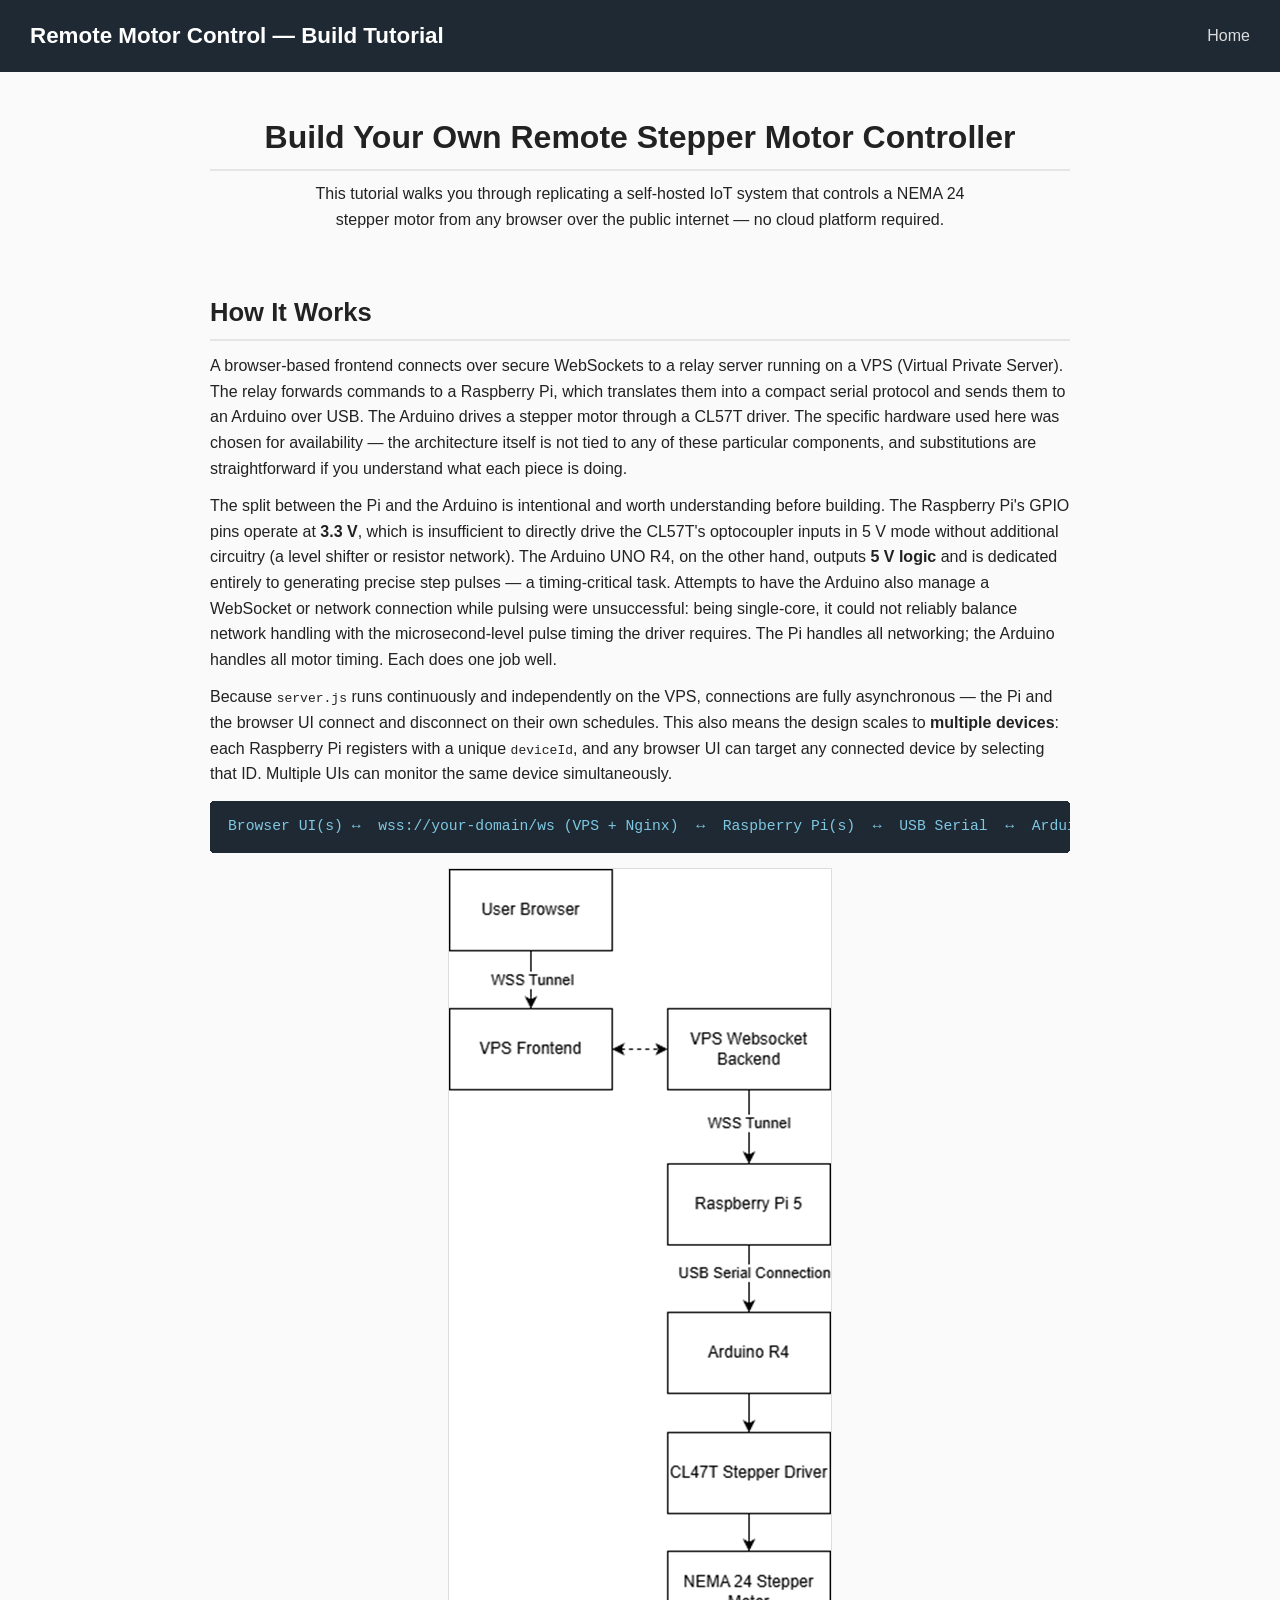
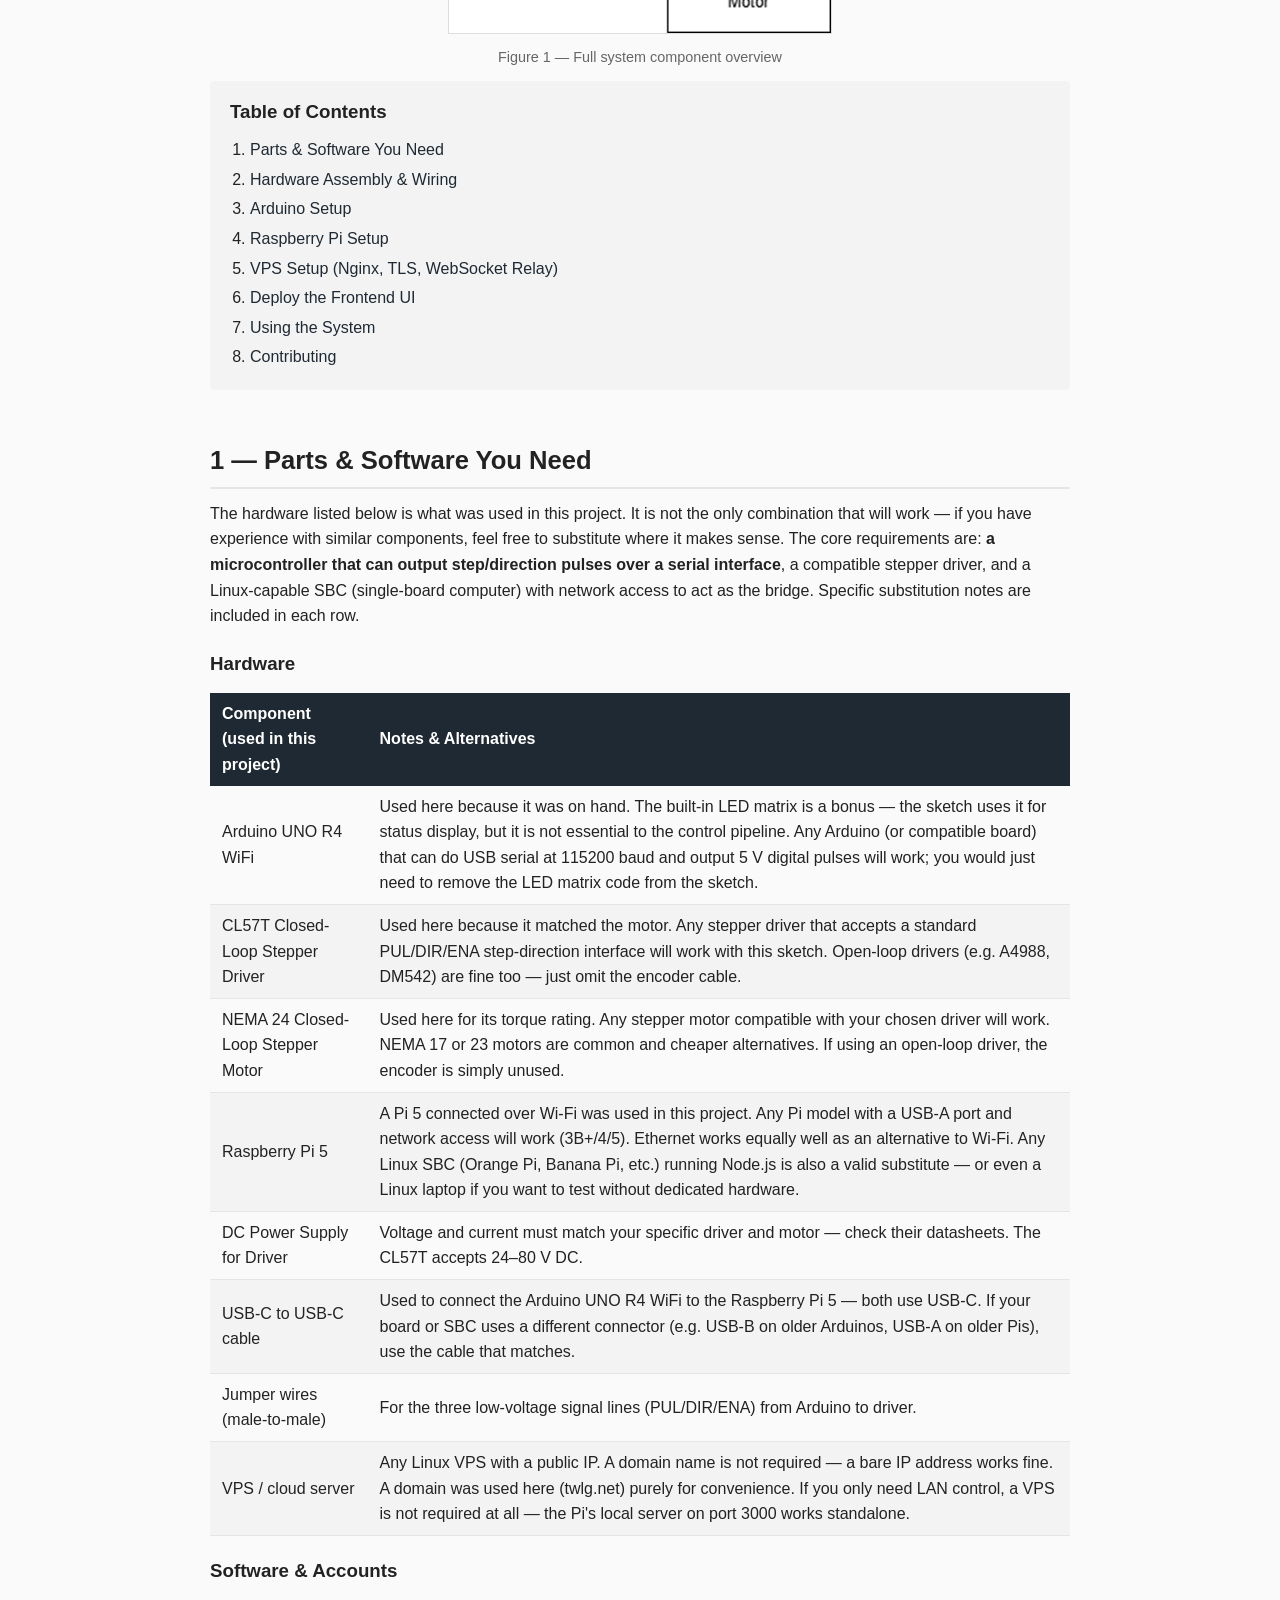
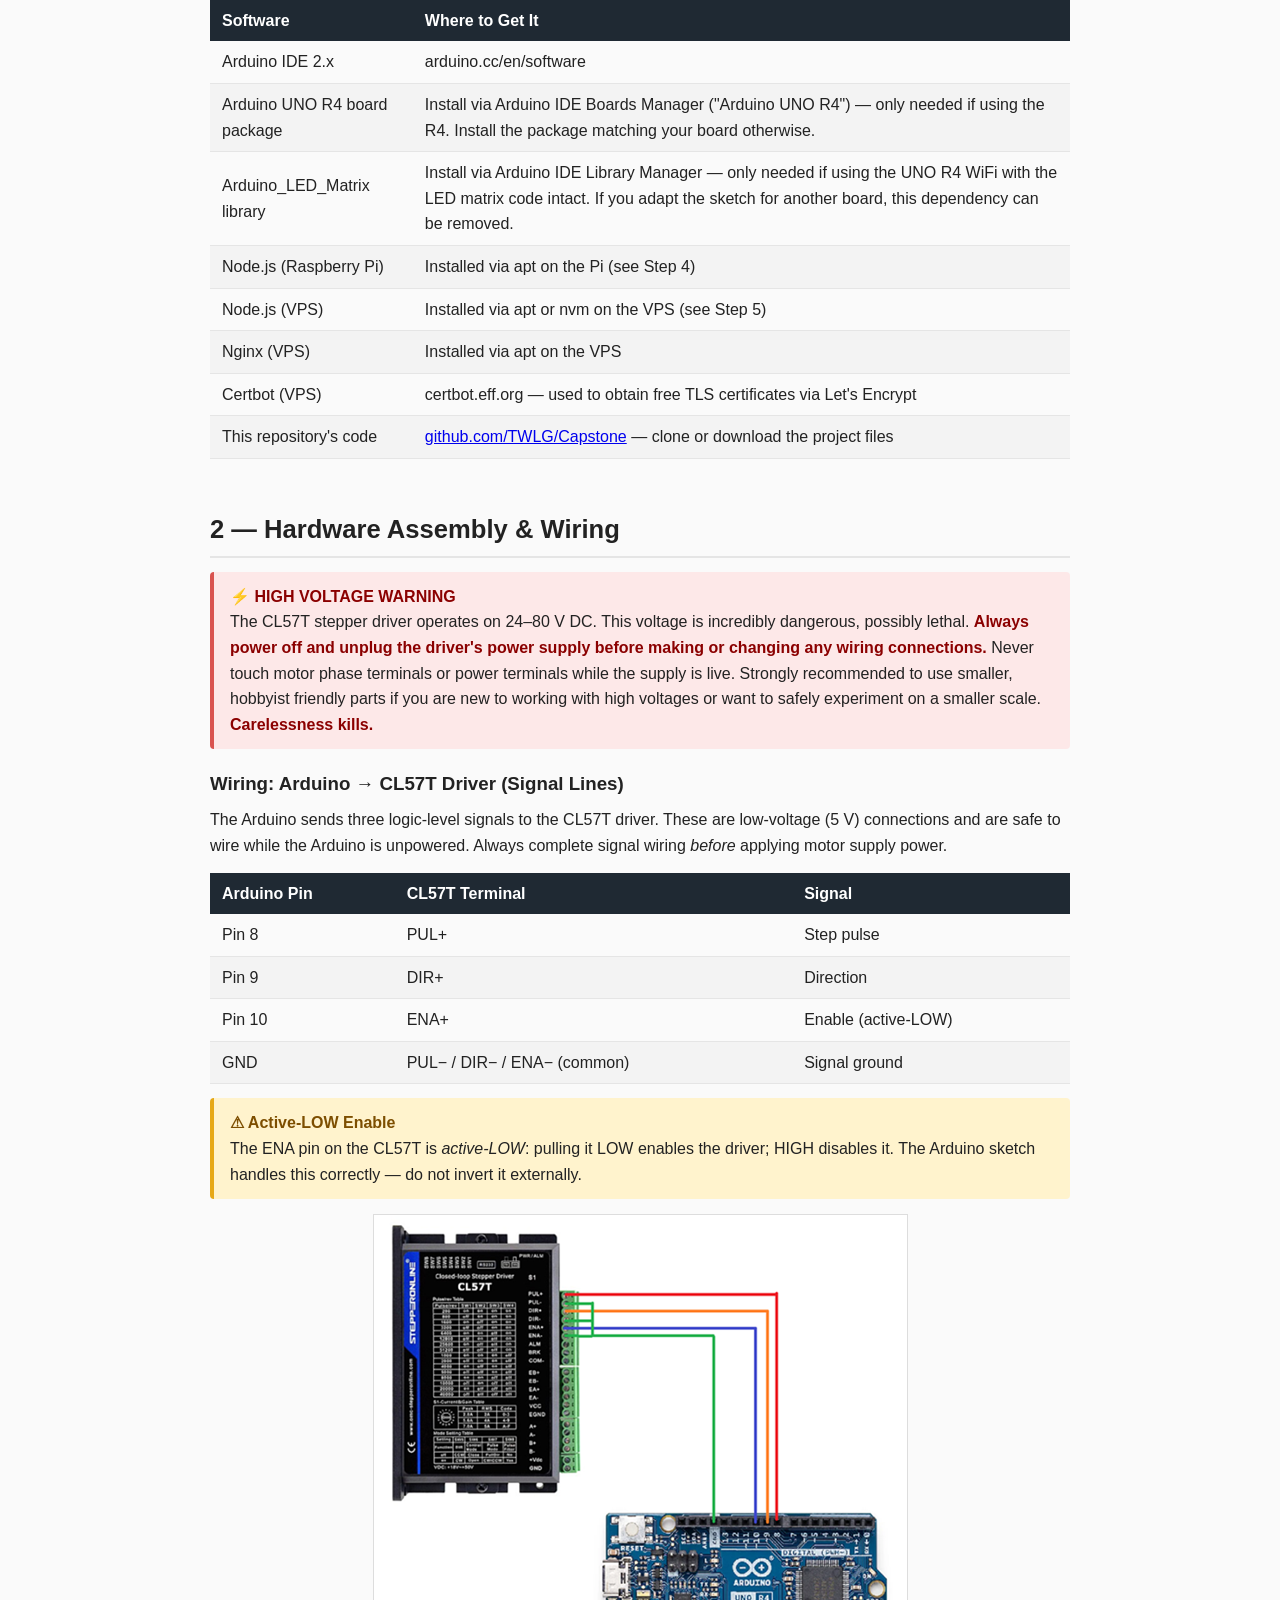
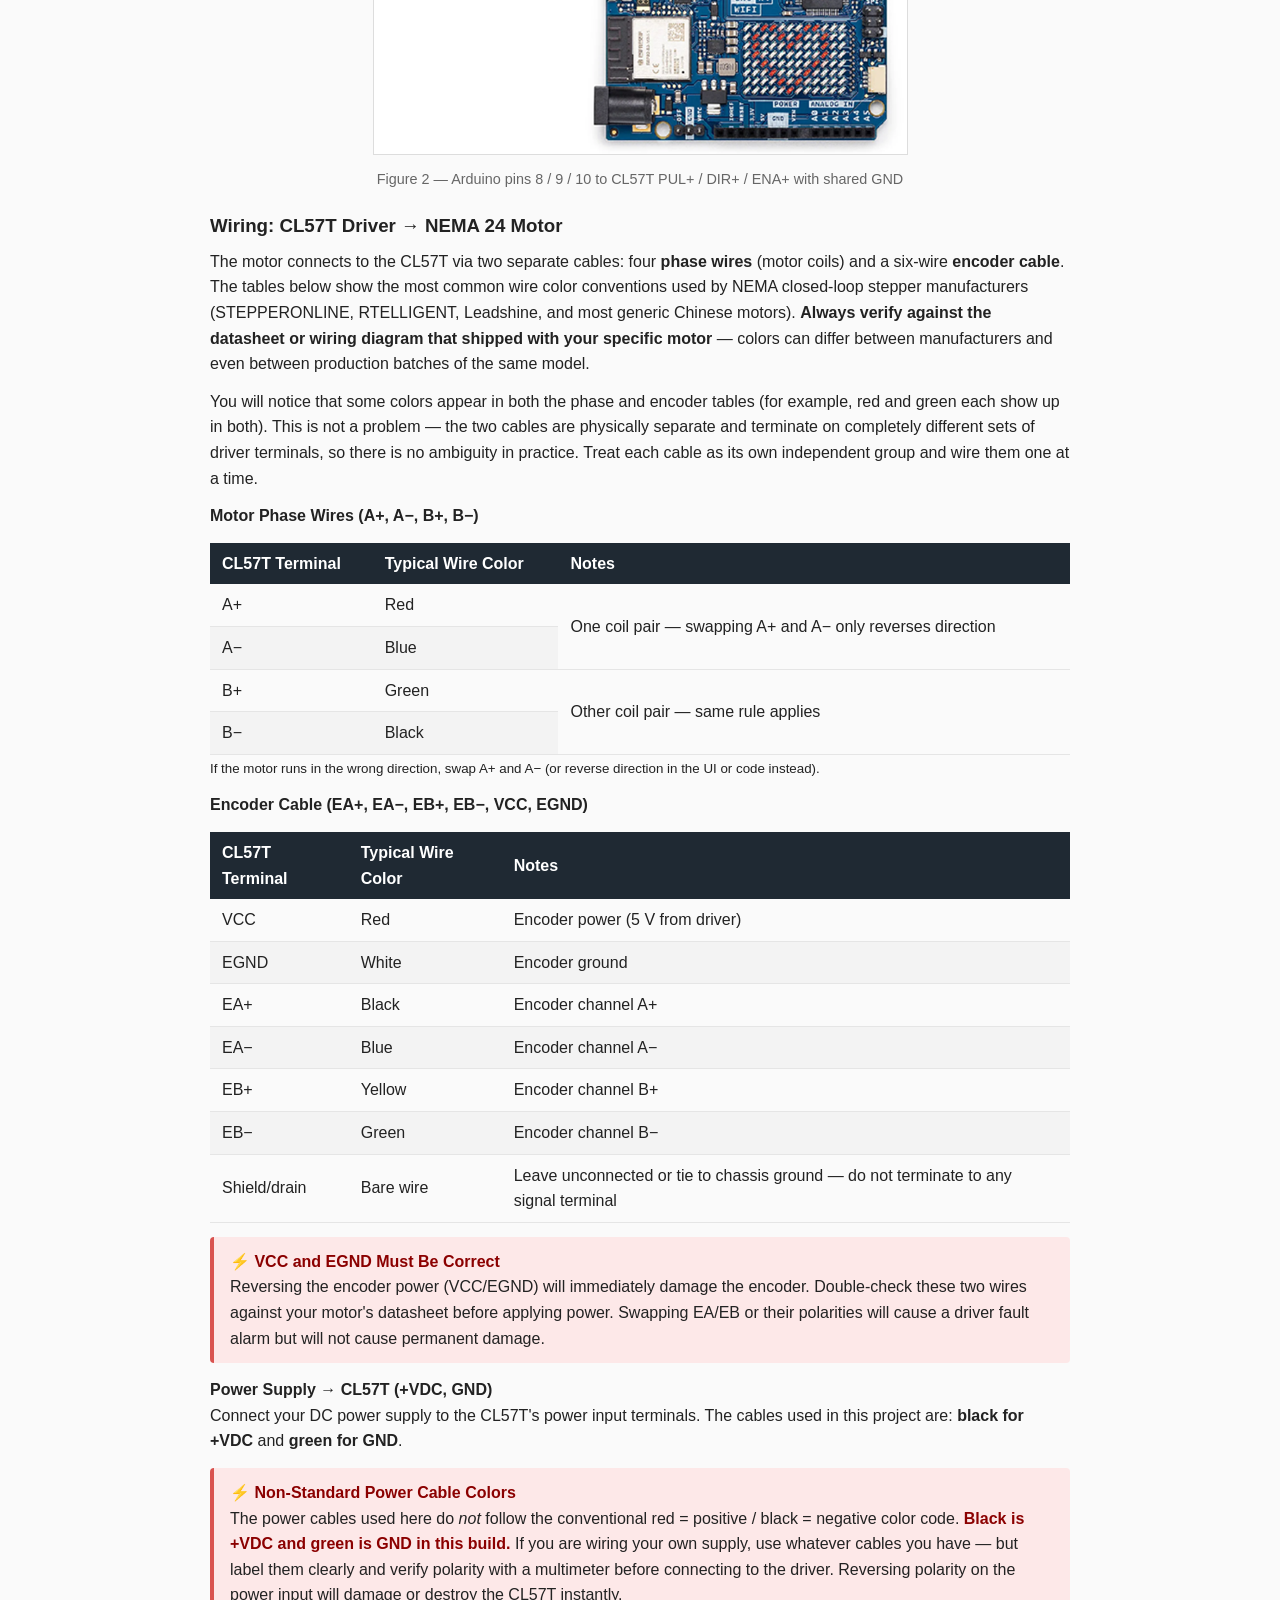
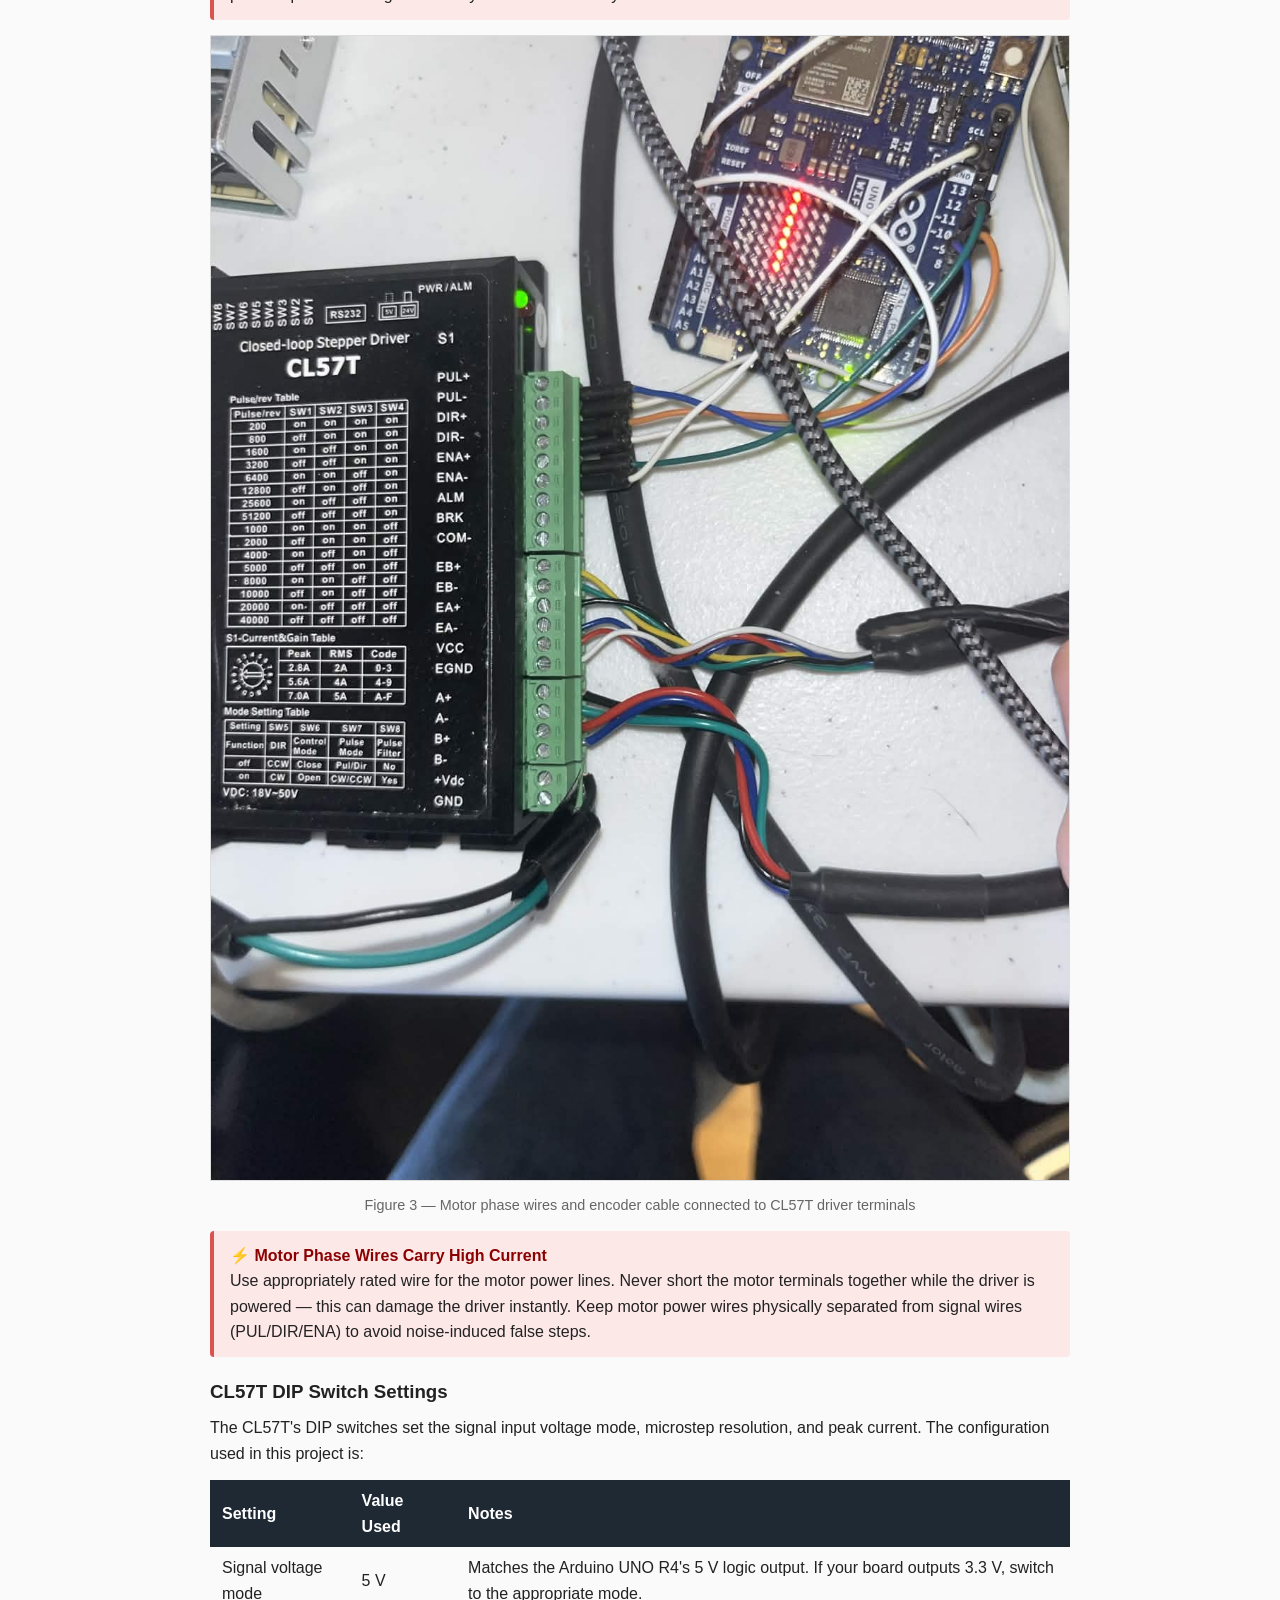
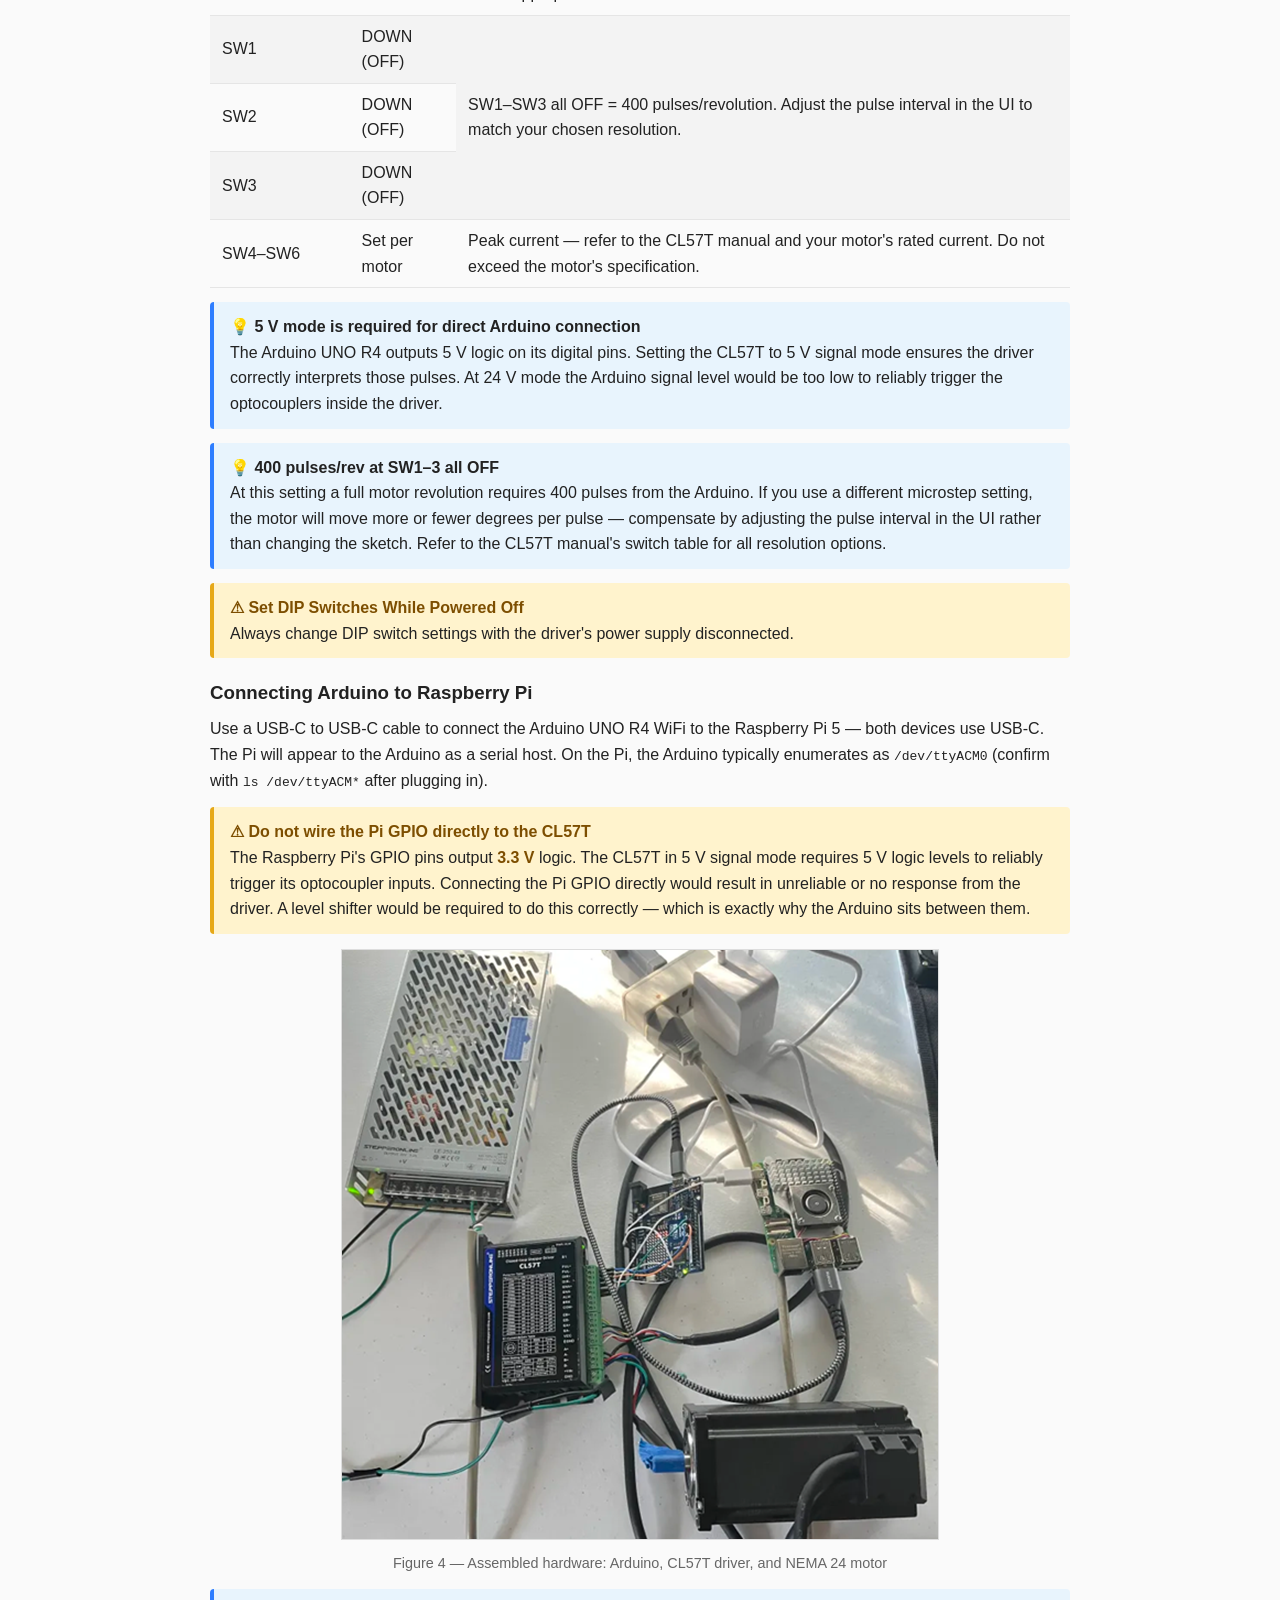
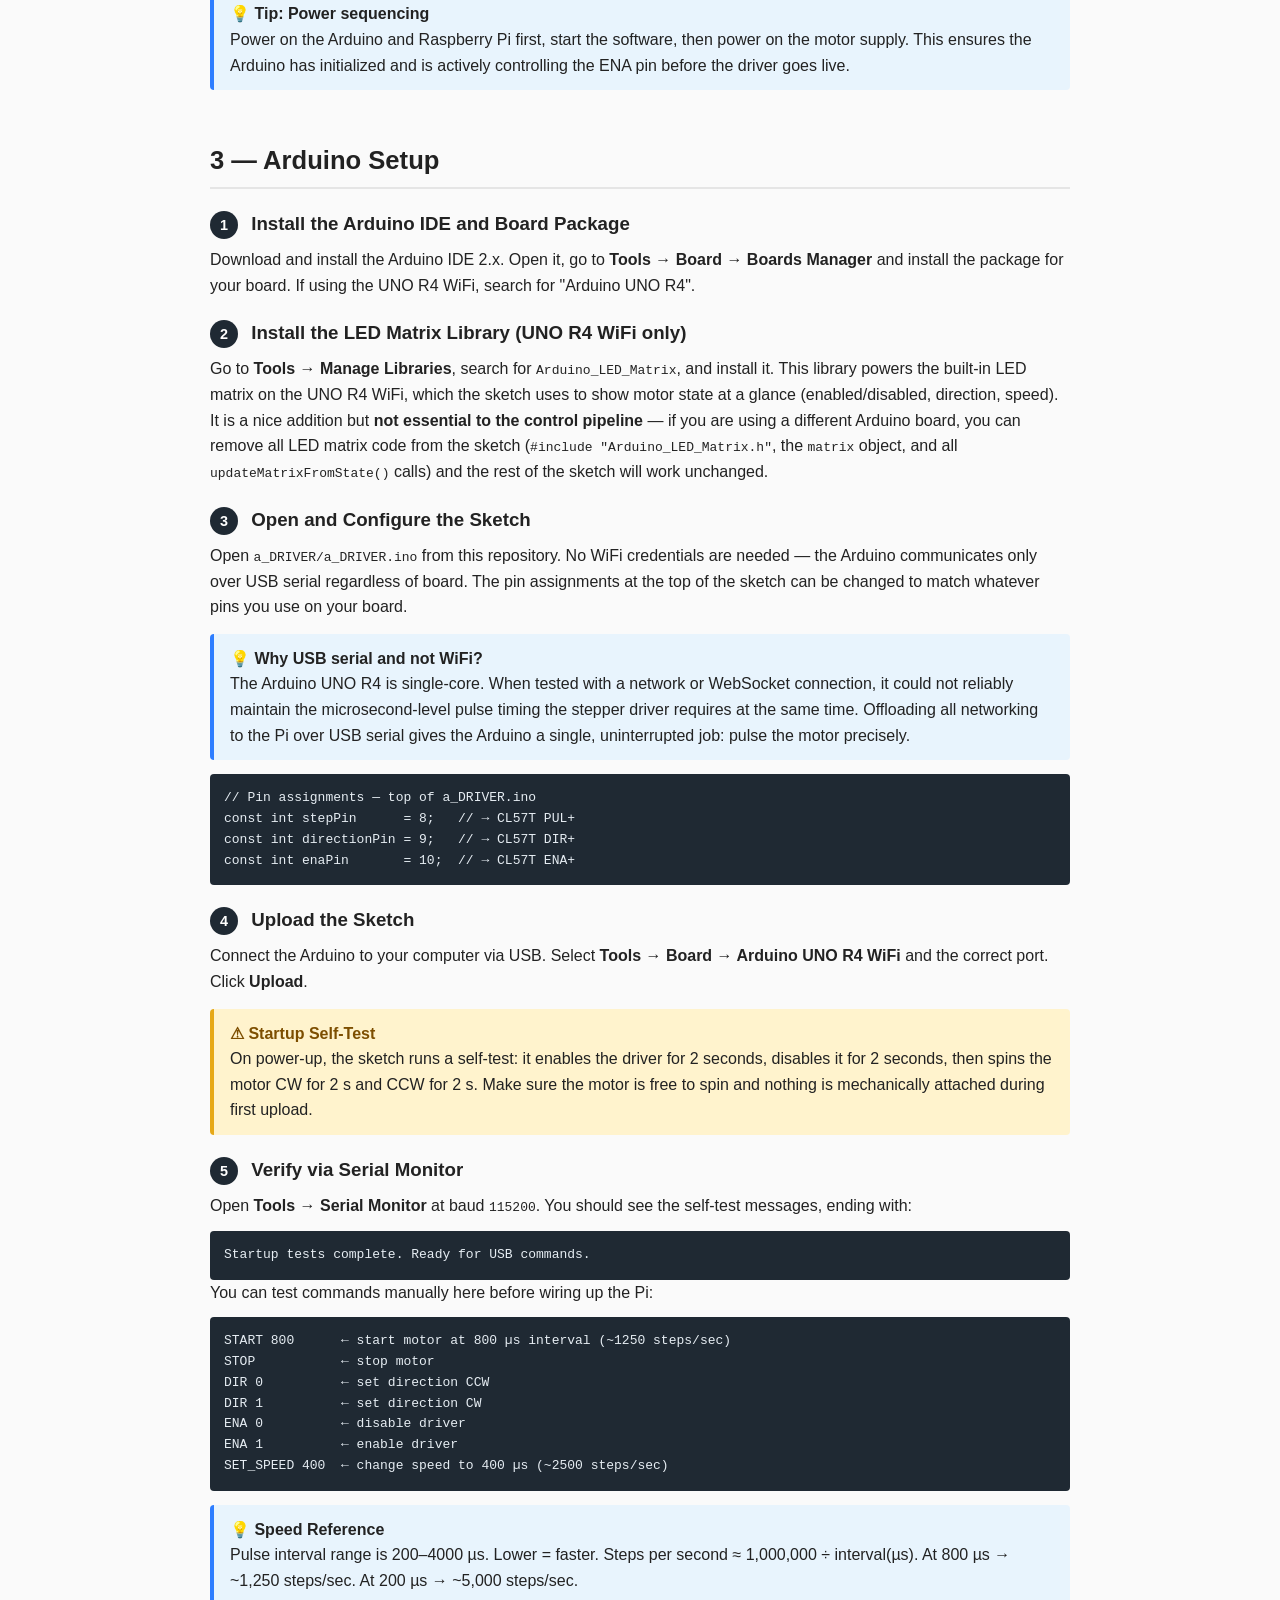
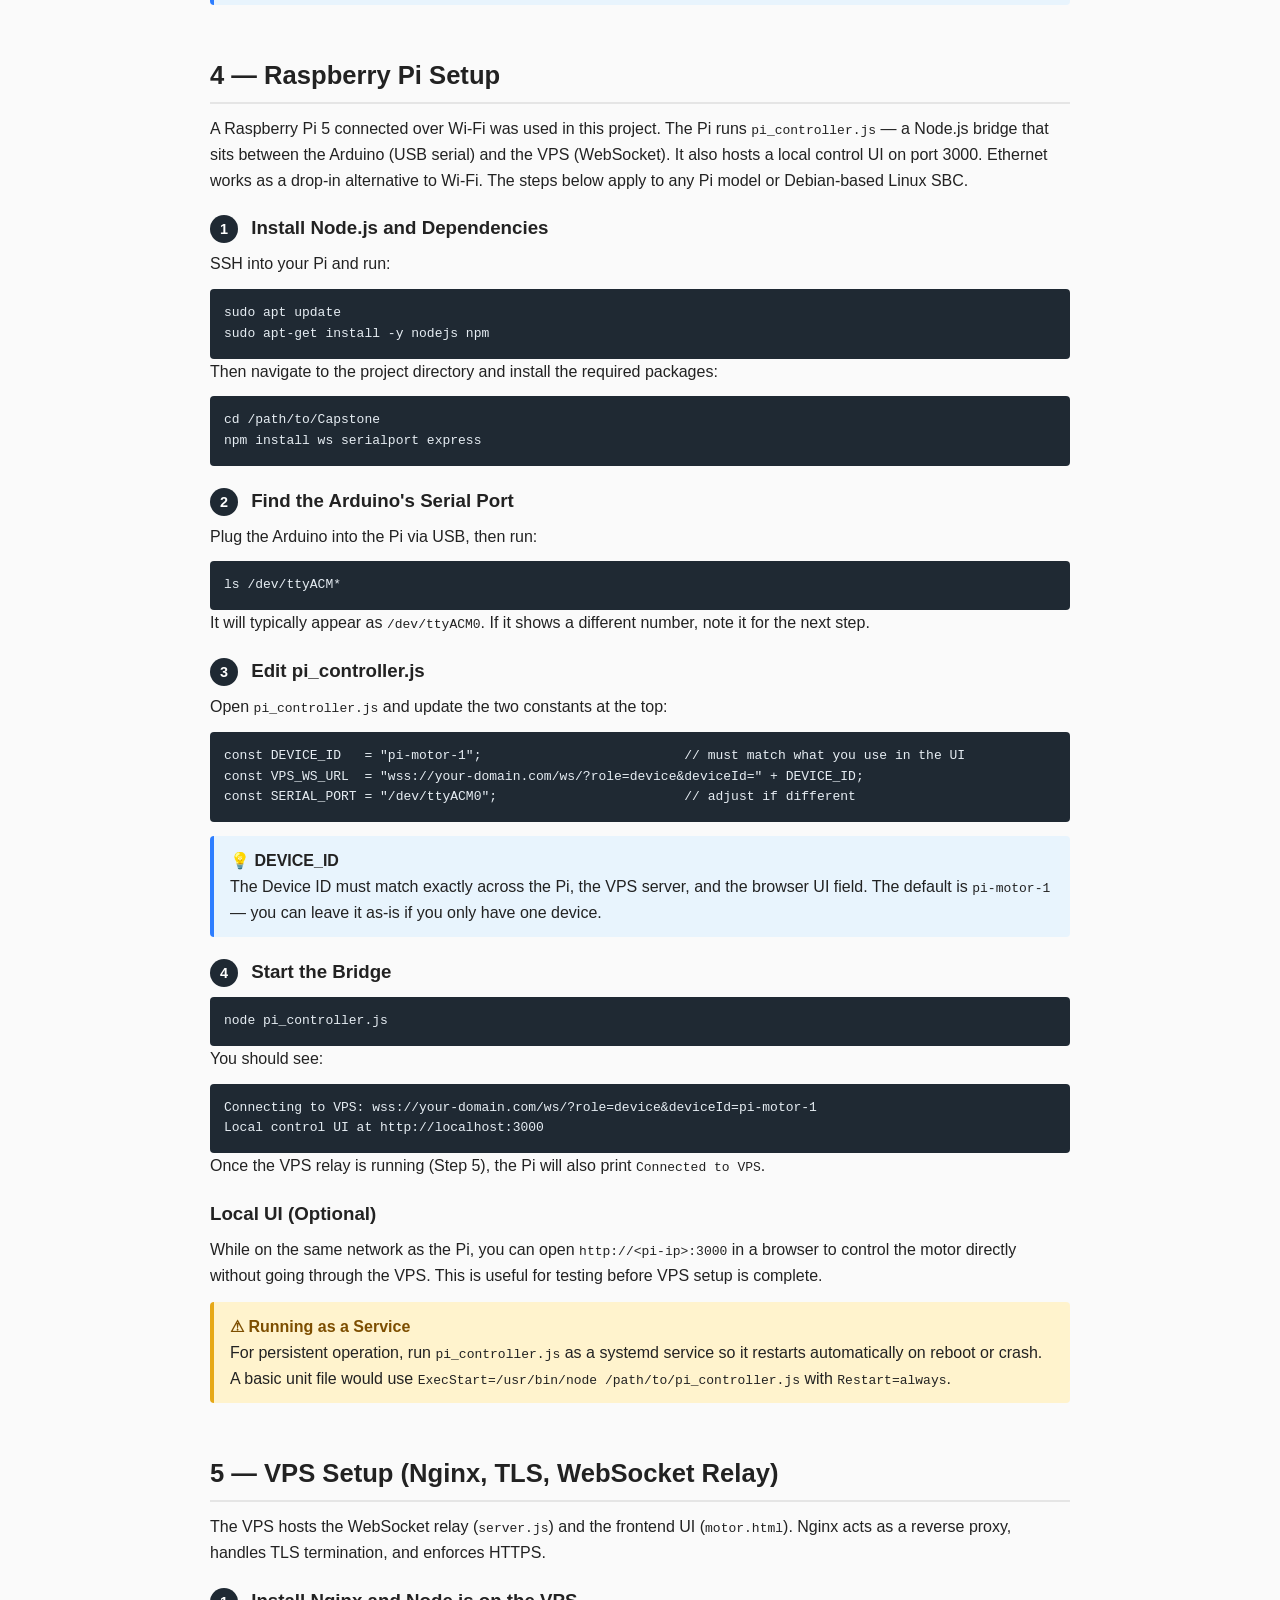
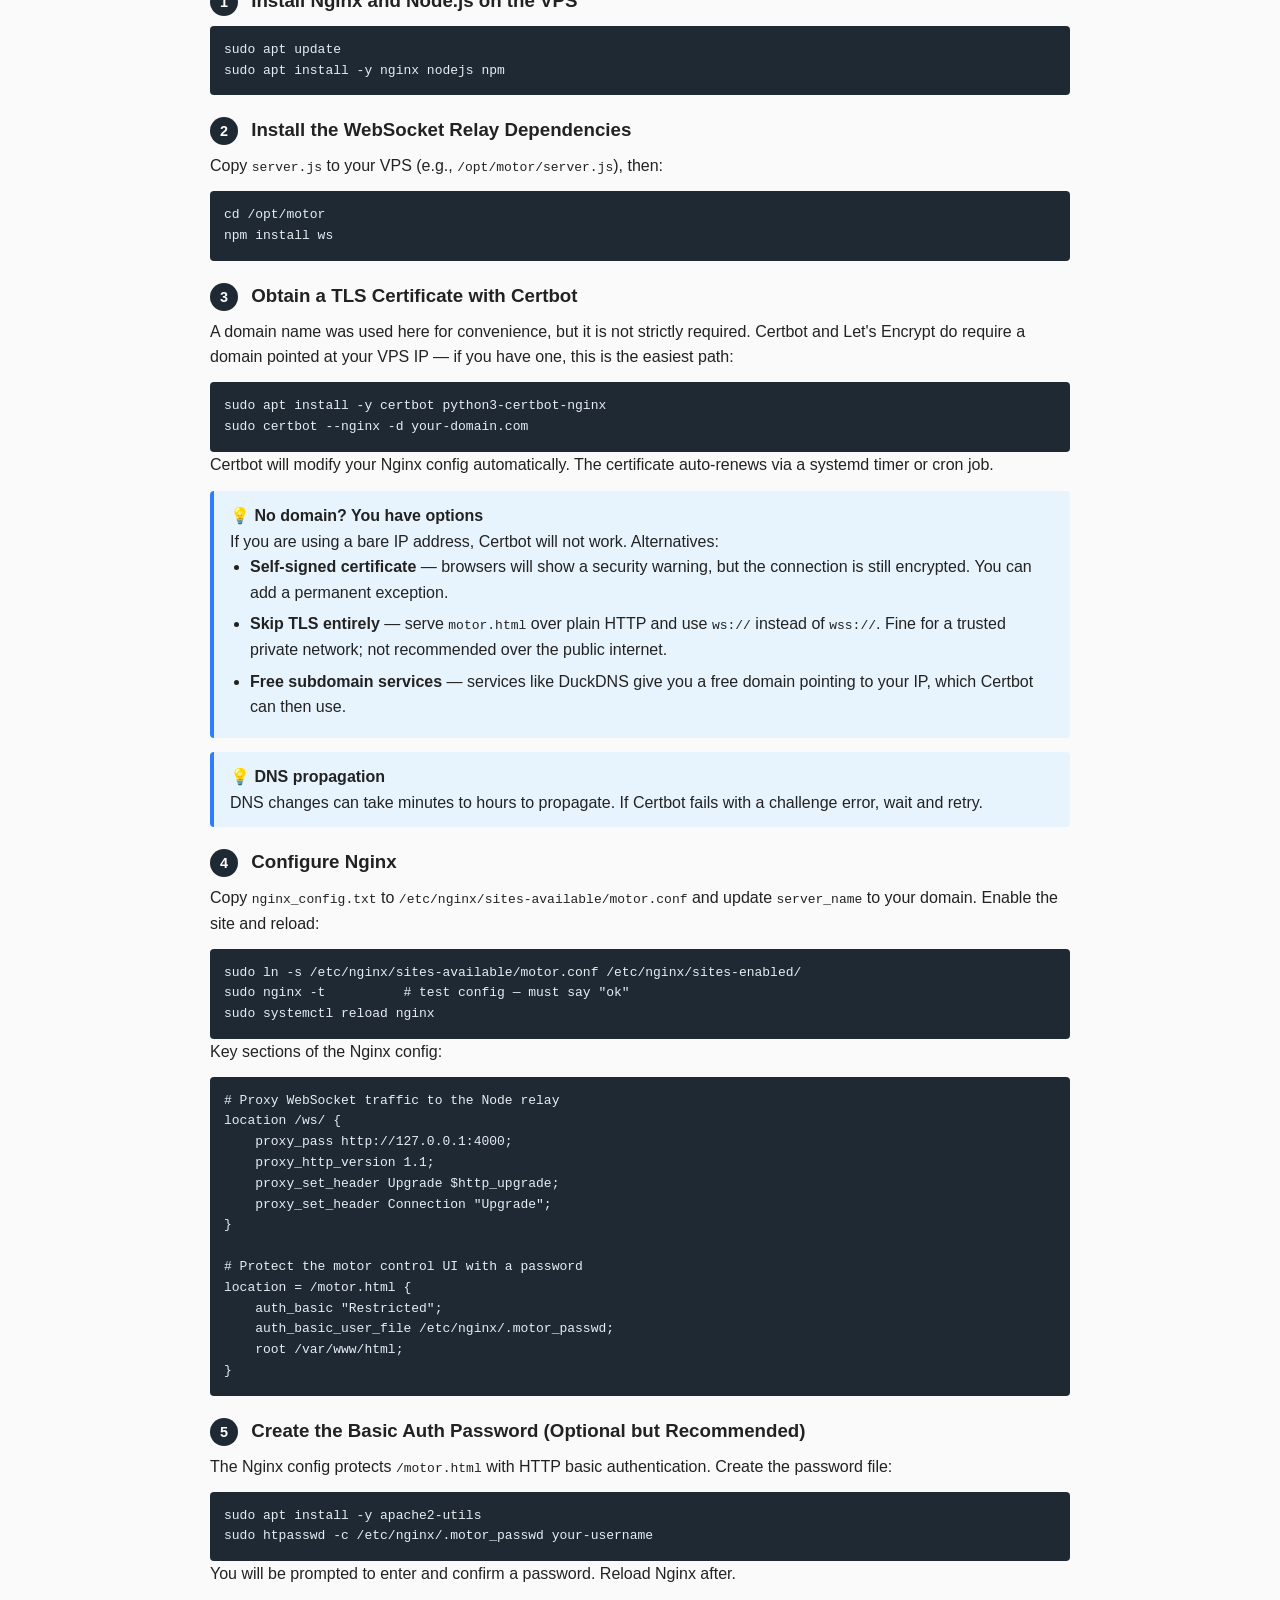
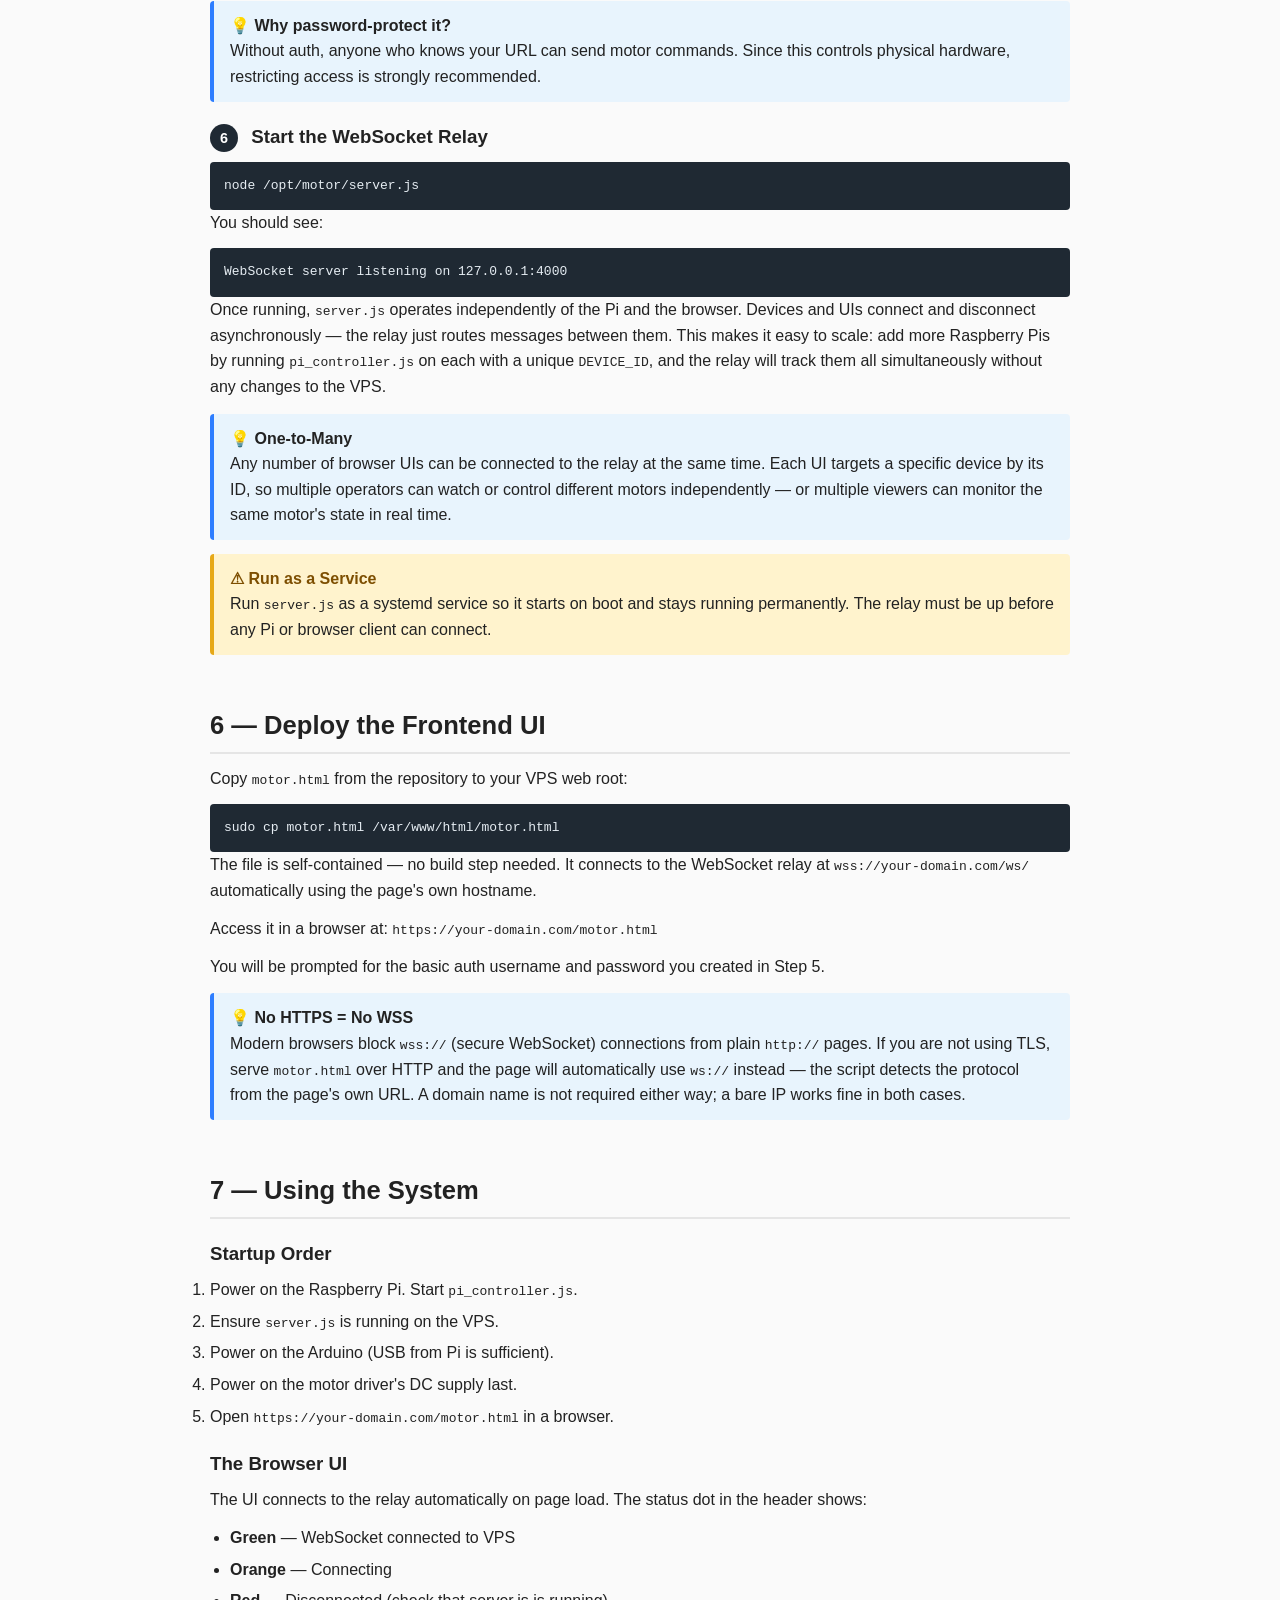
==== docs/index.html @ fa73c525 "Update index.html" ====
<!DOCTYPE html>
<html lang="en">
<head>
<meta charset="UTF-8">
<meta name="viewport" content="width=device-width, initial-scale=1.0">
<title>Remote Motor Control — Build Tutorial</title>
<link rel="stylesheet" href="styles.css">
<style>
  .warning {
    background: #fff3cd;
    border-left: 4px solid #e6a817;
    padding: 12px 16px;
    border-radius: 4px;
    margin: 14px 0;
  }
  .warning strong {
    color: #7d4e00;
  }
  .danger {
    background: #fde8e8;
    border-left: 4px solid #d9534f;
    padding: 12px 16px;
    border-radius: 4px;
    margin: 14px 0;
  }
  .danger strong {
    color: #8b0000;
  }
  .tip {
    background: #e8f4fd;
    border-left: 4px solid #2d7dff;
    padding: 12px 16px;
    border-radius: 4px;
    margin: 14px 0;
  }
  .step-number {
    display: inline-block;
    background: #1f2933;
    color: #fff;
    border-radius: 50%;
    width: 28px;
    height: 28px;
    text-align: center;
    line-height: 28px;
    font-weight: bold;
    margin-right: 8px;
    font-size: 0.9rem;
  }
  .parts-table {
    width: 100%;
    border-collapse: collapse;
    margin-top: 14px;
  }
  .parts-table th {
    background: #1f2933;
    color: #fff;
    padding: 8px 12px;
    text-align: left;
  }
  .parts-table td {
    padding: 8px 12px;
    border-bottom: 1px solid #e5e5e5;
  }
  .parts-table tr:nth-child(even) td {
    background: #f3f3f3;
  }
  .toc {
    background: #f3f3f3;
    border-radius: 4px;
    padding: 16px 20px;
    margin-bottom: 40px;
  }
  .toc h3 {
    margin-bottom: 10px;
    margin-top: 0;
  }
  .toc ol {
    padding-left: 20px;
    margin: 0;
  }
  .toc li {
    margin-bottom: 4px;
  }
  .toc a {
    color: #1f2933;
    text-decoration: none;
  }
  .toc a:hover {
    text-decoration: underline;
  }
  .arch-flow {
    font-family: monospace;
    font-size: 0.92rem;
    background: #1f2933;
    color: #7ec8e3;
    padding: 14px 18px;
    border-radius: 4px;
    overflow-x: auto;
    margin: 14px 0;
    white-space: pre;
  }
  .cmd-label {
    font-size: 0.8rem;
    color: #888;
    margin-top: 6px;
    margin-bottom: 2px;
  }
</style>
</head>

<body>

<header>
  <h1>Remote Motor Control — Build Tutorial</h1>
  <nav>
    <a href="https://twlg.net">Home</a>
  </nav>
</header>

<main>

<!-- INTRODUCTION -->
<section class="hero">
  <h2>Build Your Own Remote Stepper Motor Controller</h2>
  <p>
    This tutorial walks you through replicating a self-hosted IoT system that controls a NEMA 24 stepper motor
    from any browser over the public internet — no cloud platform required.
  </p>
</section>

<!-- SYSTEM OVERVIEW -->
<section id="overview">
  <h2>How It Works</h2>
  <p>
    A browser-based frontend connects over secure WebSockets to a relay server running on a VPS (Virtual Private Server).
    The relay forwards commands to a Raspberry Pi, which translates them into a compact serial protocol and sends them
    to an Arduino over USB. The Arduino drives a stepper motor through a CL57T driver.
    The specific hardware used here was chosen for availability — the architecture itself is not tied to any of these
    particular components, and substitutions are straightforward if you understand what each piece is doing.
  </p>
  <p>
    The split between the Pi and the Arduino is intentional and worth understanding before building.
    The Raspberry Pi's GPIO pins operate at <strong>3.3 V</strong>, which is insufficient to directly drive the CL57T's
    optocoupler inputs in 5 V mode without additional circuitry (a level shifter or resistor network).
    The Arduino UNO R4, on the other hand, outputs <strong>5 V logic</strong> and is dedicated entirely to generating
    precise step pulses — a timing-critical task. Attempts to have the Arduino also manage a WebSocket or network
    connection while pulsing were unsuccessful: being single-core, it could not reliably balance network handling
    with the microsecond-level pulse timing the driver requires. The Pi handles all networking; the Arduino handles
    all motor timing. Each does one job well.
  </p>
  <p>
    Because <code>server.js</code> runs continuously and independently on the VPS, connections are fully asynchronous —
    the Pi and the browser UI connect and disconnect on their own schedules. This also means the design scales to
    <strong>multiple devices</strong>: each Raspberry Pi registers with a unique <code>deviceId</code>, and any
    browser UI can target any connected device by selecting that ID. Multiple UIs can monitor the same device simultaneously.
  </p>
  <div class="arch-flow">Browser UI(s) ↔  wss://your-domain/ws (VPS + Nginx)  ↔  Raspberry Pi(s)  ↔  USB Serial  ↔  Arduino UNO R4  ↔  CL57T Driver  ↔  NEMA 24 Motor</div>
  <div class="diagram">
    <img src="images/component_overview.png" alt="System component overview diagram" />
    <p class="caption">Figure 1 — Full system component overview</p>
  </div>

  <div class="toc">
    <h3>Table of Contents</h3>
    <ol>
      <li><a href="#parts">Parts &amp; Software You Need</a></li>
      <li><a href="#hardware">Hardware Assembly &amp; Wiring</a></li>
      <li><a href="#arduino">Arduino Setup</a></li>
      <li><a href="#pi">Raspberry Pi Setup</a></li>
      <li><a href="#vps">VPS Setup (Nginx, TLS, WebSocket Relay)</a></li>
      <li><a href="#frontend">Deploy the Frontend UI</a></li>
      <li><a href="#using">Using the System</a></li>
      <li><a href="#contributing">Contributing</a></li>
    </ol>
  </div>
</section>


<!-- PARTS LIST -->
<section id="parts">
  <h2>1 — Parts &amp; Software You Need</h2>

  <p>
    The hardware listed below is what was used in this project. It is not the only combination that will work —
    if you have experience with similar components, feel free to substitute where it makes sense.
    The core requirements are: <strong>a microcontroller that can output step/direction pulses over a serial interface</strong>,
    a compatible stepper driver, and a Linux-capable SBC (single-board computer) with network access to act as the bridge.
    Specific substitution notes are included in each row.
  </p>

  <h3>Hardware</h3>
  <table class="parts-table">
    <thead>
      <tr><th>Component (used in this project)</th><th>Notes &amp; Alternatives</th></tr>
    </thead>
    <tbody>
      <tr><td>Arduino UNO R4 WiFi</td><td>Used here because it was on hand. The built-in LED matrix is a bonus — the sketch uses it for status display, but it is not essential to the control pipeline. Any Arduino (or compatible board) that can do USB serial at 115200 baud and output 5 V digital pulses will work; you would just need to remove the LED matrix code from the sketch.</td></tr>
      <tr><td>CL57T Closed-Loop Stepper Driver</td><td>Used here because it matched the motor. Any stepper driver that accepts a standard PUL/DIR/ENA step-direction interface will work with this sketch. Open-loop drivers (e.g. A4988, DM542) are fine too — just omit the encoder cable.</td></tr>
      <tr><td>NEMA 24 Closed-Loop Stepper Motor</td><td>Used here for its torque rating. Any stepper motor compatible with your chosen driver will work. NEMA 17 or 23 motors are common and cheaper alternatives. If using an open-loop driver, the encoder is simply unused.</td></tr>
      <tr><td>Raspberry Pi 5</td><td>A Pi 5 connected over Wi-Fi was used in this project. Any Pi model with a USB-A port and network access will work (3B+/4/5). Ethernet works equally well as an alternative to Wi-Fi. Any Linux SBC (Orange Pi, Banana Pi, etc.) running Node.js is also a valid substitute — or even a Linux laptop if you want to test without dedicated hardware.</td></tr>
      <tr><td>DC Power Supply for Driver</td><td>Voltage and current must match your specific driver and motor — check their datasheets. The CL57T accepts 24–80 V DC.</td></tr>
      <tr><td>USB-C to USB-C cable</td><td>Used to connect the Arduino UNO R4 WiFi to the Raspberry Pi 5 — both use USB-C. If your board or SBC uses a different connector (e.g. USB-B on older Arduinos, USB-A on older Pis), use the cable that matches.</td></tr>
      <tr><td>Jumper wires (male-to-male)</td><td>For the three low-voltage signal lines (PUL/DIR/ENA) from Arduino to driver.</td></tr>
      <tr><td>VPS / cloud server</td><td>Any Linux VPS with a public IP. A domain name is not required — a bare IP address works fine. A domain was used here (twlg.net) purely for convenience. If you only need LAN control, a VPS is not required at all — the Pi's local server on port 3000 works standalone.</td></tr>
    </tbody>
  </table>

  <h3>Software &amp; Accounts</h3>
  <table class="parts-table">
    <thead>
      <tr><th>Software</th><th>Where to Get It</th></tr>
    </thead>
    <tbody>
      <tr><td>Arduino IDE 2.x</td><td>arduino.cc/en/software</td></tr>
      <tr><td>Arduino UNO R4 board package</td><td>Install via Arduino IDE Boards Manager ("Arduino UNO R4") — only needed if using the R4. Install the package matching your board otherwise.</td></tr>
      <tr><td>Arduino_LED_Matrix library</td><td>Install via Arduino IDE Library Manager — only needed if using the UNO R4 WiFi with the LED matrix code intact. If you adapt the sketch for another board, this dependency can be removed.</td></tr>
      <tr><td>Node.js (Raspberry Pi)</td><td>Installed via apt on the Pi (see Step 4)</td></tr>
      <tr><td>Node.js (VPS)</td><td>Installed via apt or nvm on the VPS (see Step 5)</td></tr>
      <tr><td>Nginx (VPS)</td><td>Installed via apt on the VPS</td></tr>
      <tr><td>Certbot (VPS)</td><td>certbot.eff.org — used to obtain free TLS certificates via Let's Encrypt</td></tr>
      <tr><td>This repository's code</td><td><a href="https://github.com/TWLG/Capstone" target="_blank" rel="noopener">github.com/TWLG/Capstone</a> — clone or download the project files</td></tr>
    </tbody>
  </table>
</section>


<!-- HARDWARE ASSEMBLY -->
<section id="hardware">
  <h2>2 — Hardware Assembly &amp; Wiring</h2>

  <div class="danger">
    <strong>&#9889; HIGH VOLTAGE WARNING</strong><br>
    The CL57T stepper driver operates on 24–80 V DC. This voltage is incredibly dangerous, possibly lethal. 
    <strong>Always power off and unplug the driver's power supply before making or changing any wiring connections.</strong>
    Never touch motor phase terminals or power terminals while the supply is live. Strongly recommended to use smaller, hobbyist friendly parts if you are new to working with high voltages or want to safely experiment on a smaller scale.
    <strong>Carelessness kills.</strong>
  </div>

  <h3>Wiring: Arduino → CL57T Driver (Signal Lines)</h3>
  <p>
    The Arduino sends three logic-level signals to the CL57T driver. These are low-voltage (5 V) connections and are
    safe to wire while the Arduino is unpowered. Always complete signal wiring <em>before</em> applying motor supply power.
  </p>

  <table class="parts-table">
    <thead>
      <tr><th>Arduino Pin</th><th>CL57T Terminal</th><th>Signal</th></tr>
    </thead>
    <tbody>
      <tr><td>Pin 8</td><td>PUL+</td><td>Step pulse</td></tr>
      <tr><td>Pin 9</td><td>DIR+</td><td>Direction</td></tr>
      <tr><td>Pin 10</td><td>ENA+</td><td>Enable (active-LOW)</td></tr>
      <tr><td>GND</td><td>PUL− / DIR− / ENA− (common)</td><td>Signal ground</td></tr>
    </tbody>
  </table>

  <div class="warning">
    <strong>&#9888; Active-LOW Enable</strong><br>
    The ENA pin on the CL57T is <em>active-LOW</em>: pulling it LOW enables the driver; HIGH disables it.
    The Arduino sketch handles this correctly — do not invert it externally.
  </div>

  <div class="diagram">
    <img src="images/driver_to_arduino_connection_diagram.png" alt="Wiring diagram: Arduino to CL57T driver" />
    <p class="caption">Figure 2 — Arduino pins 8 / 9 / 10 to CL57T PUL+ / DIR+ / ENA+ with shared GND</p>
  </div>

  <h3>Wiring: CL57T Driver → NEMA 24 Motor</h3>
  <p>
    The motor connects to the CL57T via two separate cables: four <strong>phase wires</strong> (motor coils) and a
    six-wire <strong>encoder cable</strong>. The tables below show the most common wire color conventions used
    by NEMA closed-loop stepper manufacturers (STEPPERONLINE, RTELLIGENT, Leadshine, and most generic Chinese motors).
    <strong>Always verify against the datasheet or wiring diagram that shipped with your specific motor</strong> —
    colors can differ between manufacturers and even between production batches of the same model.
  </p>
  <p>
    You will notice that some colors appear in both the phase and encoder tables (for example, red and green each show
    up in both). This is not a problem — the two cables are physically separate and terminate on completely different
    sets of driver terminals, so there is no ambiguity in practice. Treat each cable as its own independent group
    and wire them one at a time.
  </p>

  <h4>Motor Phase Wires (A+, A−, B+, B−)</h4>
  <table class="parts-table">
    <thead>
      <tr><th>CL57T Terminal</th><th>Typical Wire Color</th><th>Notes</th></tr>
    </thead>
    <tbody>
      <tr><td>A+</td><td>Red</td><td rowspan="2">One coil pair — swapping A+ and A− only reverses direction</td></tr>
      <tr><td>A−</td><td>Blue</td></tr>
      <tr><td>B+</td><td>Green</td><td rowspan="2">Other coil pair — same rule applies</td></tr>
      <tr><td>B−</td><td>Black</td></tr>
    </tbody>
  </table>
  <p><small>If the motor runs in the wrong direction, swap A+ and A− (or reverse direction in the UI or code instead).</small></p>

  <h4>Encoder Cable (EA+, EA−, EB+, EB−, VCC, EGND)</h4>
  <table class="parts-table">
    <thead>
      <tr><th>CL57T Terminal</th><th>Typical Wire Color</th><th>Notes</th></tr>
    </thead>
    <tbody>
      <tr><td>VCC</td><td>Red</td><td>Encoder power (5 V from driver)</td></tr>
      <tr><td>EGND</td><td>White</td><td>Encoder ground</td></tr>
      <tr><td>EA+</td><td>Black</td><td>Encoder channel A+</td></tr>
      <tr><td>EA−</td><td>Blue</td><td>Encoder channel A−</td></tr>
      <tr><td>EB+</td><td>Yellow</td><td>Encoder channel B+</td></tr>
      <tr><td>EB−</td><td>Green</td><td>Encoder channel B−</td></tr>
      <tr><td>Shield/drain</td><td>Bare wire</td><td>Leave unconnected or tie to chassis ground — do not terminate to any signal terminal</td></tr>
    </tbody>
  </table>

  <div class="danger">
    <strong>&#9889; VCC and EGND Must Be Correct</strong><br>
    Reversing the encoder power (VCC/EGND) will immediately damage the encoder. Double-check these two wires
    against your motor's datasheet before applying power. Swapping EA/EB or their polarities will cause a driver
    fault alarm but will not cause permanent damage.
  </div>

  <h4>Power Supply → CL57T (+VDC, GND)</h4>
  <p>Connect your DC power supply to the CL57T's power input terminals. The cables used in this project are:
  <strong>black for +VDC</strong> and <strong>green for GND</strong>.</p>

  <div class="danger">
    <strong>&#9889; Non-Standard Power Cable Colors</strong><br>
    The power cables used here do <em>not</em> follow the conventional red = positive / black = negative color code.
    <strong>Black is +VDC and green is GND in this build.</strong> If you are wiring your own supply,
    use whatever cables you have — but label them clearly and verify polarity with a multimeter before connecting
    to the driver. Reversing polarity on the power input will damage or destroy the CL57T instantly.
  </div>

  <div class="diagram">
    <img src="images/motor_to_driver.jpg" alt="Motor phase and encoder wiring to CL57T driver" />
    <p class="caption">Figure 3 — Motor phase wires and encoder cable connected to CL57T driver terminals</p>
  </div>

  <div class="danger">
    <strong>&#9889; Motor Phase Wires Carry High Current</strong><br>
    Use appropriately rated wire for the motor power lines. Never short the motor terminals together
    while the driver is powered — this can damage the driver instantly. Keep motor power wires physically
    separated from signal wires (PUL/DIR/ENA) to avoid noise-induced false steps.
  </div>

  <h3>CL57T DIP Switch Settings</h3>
  <p>
    The CL57T's DIP switches set the signal input voltage mode, microstep resolution, and peak current.
    The configuration used in this project is:
  </p>

  <table class="parts-table">
    <thead>
      <tr><th>Setting</th><th>Value Used</th><th>Notes</th></tr>
    </thead>
    <tbody>
      <tr><td>Signal voltage mode</td><td>5 V</td><td>Matches the Arduino UNO R4's 5 V logic output. If your board outputs 3.3 V, switch to the appropriate mode.</td></tr>
      <tr><td>SW1</td><td>DOWN (OFF)</td><td rowspan="3">SW1–SW3 all OFF = 400 pulses/revolution. Adjust the pulse interval in the UI to match your chosen resolution.</td></tr>
      <tr><td>SW2</td><td>DOWN (OFF)</td></tr>
      <tr><td>SW3</td><td>DOWN (OFF)</td></tr>
      <tr><td>SW4–SW6</td><td>Set per motor</td><td>Peak current — refer to the CL57T manual and your motor's rated current. Do not exceed the motor's specification.</td></tr>
    </tbody>
  </table>

  <div class="tip">
    <strong>&#128161; 5 V mode is required for direct Arduino connection</strong><br>
    The Arduino UNO R4 outputs 5 V logic on its digital pins. Setting the CL57T to 5 V signal mode ensures
    the driver correctly interprets those pulses. At 24 V mode the Arduino signal level would be too low
    to reliably trigger the optocouplers inside the driver.
  </div>

  <div class="tip">
    <strong>&#128161; 400 pulses/rev at SW1–3 all OFF</strong><br>
    At this setting a full motor revolution requires 400 pulses from the Arduino.
    If you use a different microstep setting, the motor will move more or fewer degrees per pulse —
    compensate by adjusting the pulse interval in the UI rather than changing the sketch.
    Refer to the CL57T manual's switch table for all resolution options.
  </div>

  <div class="warning">
    <strong>&#9888; Set DIP Switches While Powered Off</strong><br>
    Always change DIP switch settings with the driver's power supply disconnected.
  </div>

  <h3>Connecting Arduino to Raspberry Pi</h3>
  <p>
    Use a USB-C to USB-C cable to connect the Arduino UNO R4 WiFi to the Raspberry Pi 5 — both devices use USB-C. The Pi will appear
    to the Arduino as a serial host. On the Pi, the Arduino typically enumerates as <code>/dev/ttyACM0</code>
    (confirm with <code>ls /dev/ttyACM*</code> after plugging in).
  </p>
  <div class="warning">
    <strong>&#9888; Do not wire the Pi GPIO directly to the CL57T</strong><br>
    The Raspberry Pi's GPIO pins output <strong>3.3 V</strong> logic. The CL57T in 5 V signal mode requires
    5 V logic levels to reliably trigger its optocoupler inputs. Connecting the Pi GPIO directly would result
    in unreliable or no response from the driver. A level shifter would be required to do this correctly —
    which is exactly why the Arduino sits between them.
  </div>

  <div class="diagram">
    <img src="images/hardware_photo.png" alt="Full assembled hardware photo" />
    <p class="caption">Figure 4 — Assembled hardware: Arduino, CL57T driver, and NEMA 24 motor</p>
  </div>

  <div class="tip">
    <strong>&#128161; Tip: Power sequencing</strong><br>
    Power on the Arduino and Raspberry Pi first, start the software, then power on the motor supply.
    This ensures the Arduino has initialized and is actively controlling the ENA pin before the driver goes live.
  </div>
</section>


<!-- ARDUINO SETUP -->
<section id="arduino">
  <h2>3 — Arduino Setup</h2>

  <h3><span class="step-number">1</span> Install the Arduino IDE and Board Package</h3>
  <p>Download and install the Arduino IDE 2.x. Open it, go to <strong>Tools → Board → Boards Manager</strong>
  and install the package for your board. If using the UNO R4 WiFi, search for "Arduino UNO R4".</p>

  <h3><span class="step-number">2</span> Install the LED Matrix Library (UNO R4 WiFi only)</h3>
  <p>Go to <strong>Tools → Manage Libraries</strong>, search for <code>Arduino_LED_Matrix</code>, and install it.
  This library powers the built-in LED matrix on the UNO R4 WiFi, which the sketch uses to show motor state at a glance
  (enabled/disabled, direction, speed). It is a nice addition but <strong>not essential to the control pipeline</strong> —
  if you are using a different Arduino board, you can remove all LED matrix code from the sketch
  (<code>#include "Arduino_LED_Matrix.h"</code>, the <code>matrix</code> object, and all <code>updateMatrixFromState()</code> calls)
  and the rest of the sketch will work unchanged.</p>

  <h3><span class="step-number">3</span> Open and Configure the Sketch</h3>
  <p>Open <code>a_DRIVER/a_DRIVER.ino</code> from this repository. No WiFi credentials are needed —
  the Arduino communicates only over USB serial regardless of board. The pin assignments at the top of the sketch
  can be changed to match whatever pins you use on your board.</p>
  <div class="tip">
    <strong>&#128161; Why USB serial and not WiFi?</strong><br>
    The Arduino UNO R4 is single-core. When tested with a network or WebSocket connection, it could not reliably
    maintain the microsecond-level pulse timing the stepper driver requires at the same time. Offloading all
    networking to the Pi over USB serial gives the Arduino a single, uninterrupted job: pulse the motor precisely.
  </div>

  <pre><code>// Pin assignments — top of a_DRIVER.ino
const int stepPin      = 8;   // → CL57T PUL+
const int directionPin = 9;   // → CL57T DIR+
const int enaPin       = 10;  // → CL57T ENA+</code></pre>

  <h3><span class="step-number">4</span> Upload the Sketch</h3>
  <p>Connect the Arduino to your computer via USB. Select <strong>Tools → Board → Arduino UNO R4 WiFi</strong>
  and the correct port. Click <strong>Upload</strong>.</p>

  <div class="warning">
    <strong>&#9888; Startup Self-Test</strong><br>
    On power-up, the sketch runs a self-test: it enables the driver for 2 seconds, disables it for 2 seconds,
    then spins the motor CW for 2 s and CCW for 2 s. Make sure the motor is free to spin and nothing is
    mechanically attached during first upload.
  </div>

  <h3><span class="step-number">5</span> Verify via Serial Monitor</h3>
  <p>Open <strong>Tools → Serial Monitor</strong> at baud <code>115200</code>. You should see the self-test messages,
  ending with:</p>
  <pre><code>Startup tests complete. Ready for USB commands.</code></pre>
  <p>You can test commands manually here before wiring up the Pi:</p>
  <pre><code>START 800      ← start motor at 800 µs interval (~1250 steps/sec)
STOP           ← stop motor
DIR 0          ← set direction CCW
DIR 1          ← set direction CW
ENA 0          ← disable driver
ENA 1          ← enable driver
SET_SPEED 400  ← change speed to 400 µs (~2500 steps/sec)</code></pre>

  <div class="tip">
    <strong>&#128161; Speed Reference</strong><br>
    Pulse interval range is 200–4000 µs. Lower = faster.
    Steps per second ≈ 1,000,000 ÷ interval(µs).
    At 800 µs → ~1,250 steps/sec. At 200 µs → ~5,000 steps/sec.
  </div>
</section>


<!-- RASPBERRY PI SETUP -->
<section id="pi">
  <h2>4 — Raspberry Pi Setup</h2>

  <p>A Raspberry Pi 5 connected over Wi-Fi was used in this project. The Pi runs <code>pi_controller.js</code> — a Node.js bridge
  that sits between the Arduino (USB serial) and the VPS (WebSocket). It also hosts a local control UI on port 3000.
  Ethernet works as a drop-in alternative to Wi-Fi. The steps below apply to any Pi model or Debian-based Linux SBC.</p>

  <h3><span class="step-number">1</span> Install Node.js and Dependencies</h3>
  <p>SSH into your Pi and run:</p>
  <pre><code>sudo apt update
sudo apt-get install -y nodejs npm
</code></pre>
  <p>Then navigate to the project directory and install the required packages:</p>
  <pre><code>cd /path/to/Capstone
npm install ws serialport express</code></pre>

  <h3><span class="step-number">2</span> Find the Arduino's Serial Port</h3>
  <p>Plug the Arduino into the Pi via USB, then run:</p>
  <pre><code>ls /dev/ttyACM*</code></pre>
  <p>It will typically appear as <code>/dev/ttyACM0</code>. If it shows a different number, note it for the next step.</p>

  <h3><span class="step-number">3</span> Edit pi_controller.js</h3>
  <p>Open <code>pi_controller.js</code> and update the two constants at the top:</p>
  <pre><code>const DEVICE_ID   = "pi-motor-1";                          // must match what you use in the UI
const VPS_WS_URL  = "wss://your-domain.com/ws/?role=device&amp;deviceId=" + DEVICE_ID;
const SERIAL_PORT = "/dev/ttyACM0";                        // adjust if different</code></pre>

  <div class="tip">
    <strong>&#128161; DEVICE_ID</strong><br>
    The Device ID must match exactly across the Pi, the VPS server, and the browser UI field.
    The default is <code>pi-motor-1</code> — you can leave it as-is if you only have one device.
  </div>

  <h3><span class="step-number">4</span> Start the Bridge</h3>
  <pre><code>node pi_controller.js</code></pre>
  <p>You should see:</p>
  <pre><code>Connecting to VPS: wss://your-domain.com/ws/?role=device&amp;deviceId=pi-motor-1
Local control UI at http://localhost:3000</code></pre>
  <p>Once the VPS relay is running (Step 5), the Pi will also print <code>Connected to VPS</code>.</p>

  <h3>Local UI (Optional)</h3>
  <p>While on the same network as the Pi, you can open <code>http://&lt;pi-ip&gt;:3000</code> in a browser
  to control the motor directly without going through the VPS. This is useful for testing before VPS setup is complete.</p>

  <div class="warning">
    <strong>&#9888; Running as a Service</strong><br>
    For persistent operation, run <code>pi_controller.js</code> as a systemd service so it restarts automatically
    on reboot or crash. A basic unit file would use <code>ExecStart=/usr/bin/node /path/to/pi_controller.js</code>
    with <code>Restart=always</code>.
  </div>
</section>


<!-- VPS SETUP -->
<section id="vps">
  <h2>5 — VPS Setup (Nginx, TLS, WebSocket Relay)</h2>

  <p>The VPS hosts the WebSocket relay (<code>server.js</code>) and the frontend UI (<code>motor.html</code>).
  Nginx acts as a reverse proxy, handles TLS termination, and enforces HTTPS.</p>

  <h3><span class="step-number">1</span> Install Nginx and Node.js on the VPS</h3>
  <pre><code>sudo apt update
sudo apt install -y nginx nodejs npm</code></pre>

  <h3><span class="step-number">2</span> Install the WebSocket Relay Dependencies</h3>
  <p>Copy <code>server.js</code> to your VPS (e.g., <code>/opt/motor/server.js</code>), then:</p>
  <pre><code>cd /opt/motor
npm install ws</code></pre>

  <h3><span class="step-number">3</span> Obtain a TLS Certificate with Certbot</h3>
  <p>
    A domain name was used here for convenience, but it is not strictly required.
    Certbot and Let's Encrypt do require a domain pointed at your VPS IP — if you have one, this is the easiest path:
  </p>
  <pre><code>sudo apt install -y certbot python3-certbot-nginx
sudo certbot --nginx -d your-domain.com</code></pre>
  <p>Certbot will modify your Nginx config automatically. The certificate auto-renews via a systemd timer or cron job.</p>

  <div class="tip">
    <strong>&#128161; No domain? You have options</strong><br>
    If you are using a bare IP address, Certbot will not work. Alternatives:
    <ul>
      <li><strong>Self-signed certificate</strong> — browsers will show a security warning, but the connection is still encrypted. You can add a permanent exception.</li>
      <li><strong>Skip TLS entirely</strong> — serve <code>motor.html</code> over plain HTTP and use <code>ws://</code> instead of <code>wss://</code>. Fine for a trusted private network; not recommended over the public internet.</li>
      <li><strong>Free subdomain services</strong> — services like DuckDNS give you a free domain pointing to your IP, which Certbot can then use.</li>
    </ul>
  </div>

  <div class="tip">
    <strong>&#128161; DNS propagation</strong><br>
    DNS changes can take minutes to hours to propagate. If Certbot fails with a challenge error, wait and retry.
  </div>

  <h3><span class="step-number">4</span> Configure Nginx</h3>
  <p>Copy <code>nginx_config.txt</code> to <code>/etc/nginx/sites-available/motor.conf</code> and update
  <code>server_name</code> to your domain. Enable the site and reload:</p>
  <pre><code>sudo ln -s /etc/nginx/sites-available/motor.conf /etc/nginx/sites-enabled/
sudo nginx -t          # test config — must say "ok"
sudo systemctl reload nginx</code></pre>

  <p>Key sections of the Nginx config:</p>
  <pre><code># Proxy WebSocket traffic to the Node relay
location /ws/ {
    proxy_pass http://127.0.0.1:4000;
    proxy_http_version 1.1;
    proxy_set_header Upgrade $http_upgrade;
    proxy_set_header Connection "Upgrade";
}

# Protect the motor control UI with a password
location = /motor.html {
    auth_basic "Restricted";
    auth_basic_user_file /etc/nginx/.motor_passwd;
    root /var/www/html;
}</code></pre>

  <h3><span class="step-number">5</span> Create the Basic Auth Password (Optional but Recommended)</h3>
  <p>The Nginx config protects <code>/motor.html</code> with HTTP basic authentication.
  Create the password file:</p>
  <pre><code>sudo apt install -y apache2-utils
sudo htpasswd -c /etc/nginx/.motor_passwd your-username</code></pre>
  <p>You will be prompted to enter and confirm a password. Reload Nginx after.</p>

  <div class="tip">
    <strong>&#128161; Why password-protect it?</strong><br>
    Without auth, anyone who knows your URL can send motor commands. Since this controls physical hardware,
    restricting access is strongly recommended.
  </div>

  <h3><span class="step-number">6</span> Start the WebSocket Relay</h3>
  <pre><code>node /opt/motor/server.js</code></pre>
  <p>You should see:</p>
  <pre><code>WebSocket server listening on 127.0.0.1:4000</code></pre>

  <p>
    Once running, <code>server.js</code> operates independently of the Pi and the browser.
    Devices and UIs connect and disconnect asynchronously — the relay just routes messages between them.
    This makes it easy to scale: add more Raspberry Pis by running <code>pi_controller.js</code> on each
    with a unique <code>DEVICE_ID</code>, and the relay will track them all simultaneously without any
    changes to the VPS.
  </p>

  <div class="tip">
    <strong>&#128161; One-to-Many</strong><br>
    Any number of browser UIs can be connected to the relay at the same time. Each UI targets a specific
    device by its ID, so multiple operators can watch or control different motors independently — or multiple
    viewers can monitor the same motor's state in real time.
  </div>

  <div class="warning">
    <strong>&#9888; Run as a Service</strong><br>
    Run <code>server.js</code> as a systemd service so it starts on boot and stays running permanently.
    The relay must be up before any Pi or browser client can connect.
  </div>
</section>


<!-- FRONTEND DEPLOY -->
<section id="frontend">
  <h2>6 — Deploy the Frontend UI</h2>

  <p>Copy <code>motor.html</code> from the repository to your VPS web root:</p>
  <pre><code>sudo cp motor.html /var/www/html/motor.html</code></pre>

  <p>The file is self-contained — no build step needed. It connects to the WebSocket relay at
  <code>wss://your-domain.com/ws/</code> automatically using the page's own hostname.</p>

  <p>Access it in a browser at: <code>https://your-domain.com/motor.html</code></p>
  <p>You will be prompted for the basic auth username and password you created in Step 5.</p>

  <div class="tip">
    <strong>&#128161; No HTTPS = No WSS</strong><br>
    Modern browsers block <code>wss://</code> (secure WebSocket) connections from plain <code>http://</code> pages.
    If you are not using TLS, serve <code>motor.html</code> over HTTP and the page will automatically use <code>ws://</code>
    instead — the script detects the protocol from the page's own URL. A domain name is not required either way;
    a bare IP works fine in both cases.
  </div>
</section>


<!-- USING THE SYSTEM -->
<section id="using">
  <h2>7 — Using the System</h2>

  <h3>Startup Order</h3>
  <ol>
    <li>Power on the Raspberry Pi. Start <code>pi_controller.js</code>.</li>
    <li>Ensure <code>server.js</code> is running on the VPS.</li>
    <li>Power on the Arduino (USB from Pi is sufficient).</li>
    <li>Power on the motor driver's DC supply last.</li>
    <li>Open <code>https://your-domain.com/motor.html</code> in a browser.</li>
  </ol>

  <h3>The Browser UI</h3>
  <p>The UI connects to the relay automatically on page load. The status dot in the header shows:</p>
  <ul>
    <li><strong>Green</strong> — WebSocket connected to VPS</li>
    <li><strong>Orange</strong> — Connecting</li>
    <li><strong>Red</strong> — Disconnected (check that server.js is running)</li>
  </ul>

  <h3>Controls</h3>
  <table class="parts-table">
    <thead>
      <tr><th>Control</th><th>What it Does</th></tr>
    </thead>
    <tbody>
      <tr><td>Pulse interval (µs)</td><td>Sets motor speed. Range: 200–4000 µs. Lower = faster. Default: 800 µs (~1,250 steps/sec)</td></tr>
      <tr><td>Set speed</td><td>Sends the interval value to update speed while the motor is running</td></tr>
      <tr><td>Start</td><td>Enables the driver and begins stepping at the current interval</td></tr>
      <tr><td>Stop</td><td>Stops stepping and disables the driver</td></tr>
      <tr><td>Power ON / OFF</td><td>Enables or disables the CL57T driver independently (motor stays stopped)</td></tr>
      <tr><td>CW / CCW</td><td>Sets rotation direction</td></tr>
      <tr><td>Device ID field</td><td>Must match the <code>DEVICE_ID</code> in <code>pi_controller.js</code></td></tr>
    </tbody>
  </table>

  <h3>Shutdown Order</h3>
  <ol>
    <li>Click <strong>Stop</strong> in the UI to disable the driver before cutting power.</li>
    <li>Power off the motor driver's DC supply.</li>
    <li>Stop the Pi bridge.</li>
    <li>Stop the VPS relay process. (Optional)</li>
  </ol>

  <div class="danger">
    <strong>&#9889; Do Not Cut Motor Power While Running</strong><br>
    Cutting the DC supply while the motor is actively stepping can cause voltage spikes that damage the driver.
    Always click Stop first, confirm the motor has halted, then remove power.
  </div>
</section>


<!-- CONTRIBUTING -->
<section id="contributing">
  <h2>Contributing</h2>
  <p>
    All source code and documentation for this project is publicly available on GitHub.
    If you spot an error, have an improvement, or want to share a build variation,
    pull requests are welcome.
  </p>
  <p>
    <strong>Repository:</strong>
    <a href="https://github.com/TWLG/Capstone" target="_blank" rel="noopener">github.com/TWLG/Capstone</a>
  </p>
  <pre><code># Clone the repo
git clone https://github.com/TWLG/Capstone.git</code></pre>
</section>

</main>

<footer>
  <p>TWLG.net Capstone Project — Remote Stepper Motor Control via WebSockets &mdash;
  <a href="https://github.com/TWLG/Capstone" target="_blank" rel="noopener">github.com/TWLG/Capstone</a></p>
</footer>

</body>
</html>
---- docs/styles.css ----
/* GLOBAL RESET */

* {
    box-sizing: border-box;
    margin: 0;
    padding: 0;
}

body {
    font-family: Arial, Helvetica, sans-serif;
    background: #fafafa;
    color: #222;
    line-height: 1.6;
}


/* HEADER */

header {
    background: #1f2933;
    color: white;
    padding: 18px 30px;
    display: flex;
    justify-content: space-between;
    align-items: center;
}

header h1 {
    font-size: 1.4rem;
}

nav a {
    color: #ddd;
    text-decoration: none;
}

nav a:hover {
    text-decoration: underline;
}


/* MAIN LAYOUT */

main {
    max-width: 900px;
    margin: auto;
    padding: 40px 20px;
}


/* INTRO SECTION (ONLY COSMETIC ONE) */

.hero {
    text-align: center;
    margin-bottom: 60px;
}

.hero h2 {
    font-size: 2rem;
    margin-bottom: 10px;
}

.hero p {
    max-width: 650px;
    margin: auto;
}


/* GENERAL SECTIONS */

section {
    margin-bottom: 50px;
}

section h2 {
    font-size: 1.6rem;
    margin-bottom: 12px;
    border-bottom: 2px solid #e5e5e5;
    padding-bottom: 6px;
}

section h3 {
    margin-top: 20px;
    margin-bottom: 8px;
}


/* TEXT */

p {
    margin-bottom: 12px;
}


/* DIAGRAMS */

.diagram {
    margin-top: 15px;
    text-align: center;
}

.diagram img {
    max-width: 100%;
    border: 1px solid #ddd;
}

.caption {
    font-size: 0.9rem;
    color: #666;
    margin-top: 5px;
}


/* CODE BLOCKS (IMPORTANT FOR TUTORIALS) */

pre {
    background: #1f2933;
    color: #e6edf3;
    padding: 14px;
    border-radius: 4px;
    overflow-x: auto;
    margin-top: 10px;
}

code {
    font-family: monospace;
}


/* LISTS */

ul {
    padding-left: 20px;
}

li {
    margin-bottom: 6px;
}


/* FOOTER */

footer {
    text-align: center;
    padding: 25px;
    margin-top: 60px;
    border-top: 1px solid #ddd;
    color: #666;
}
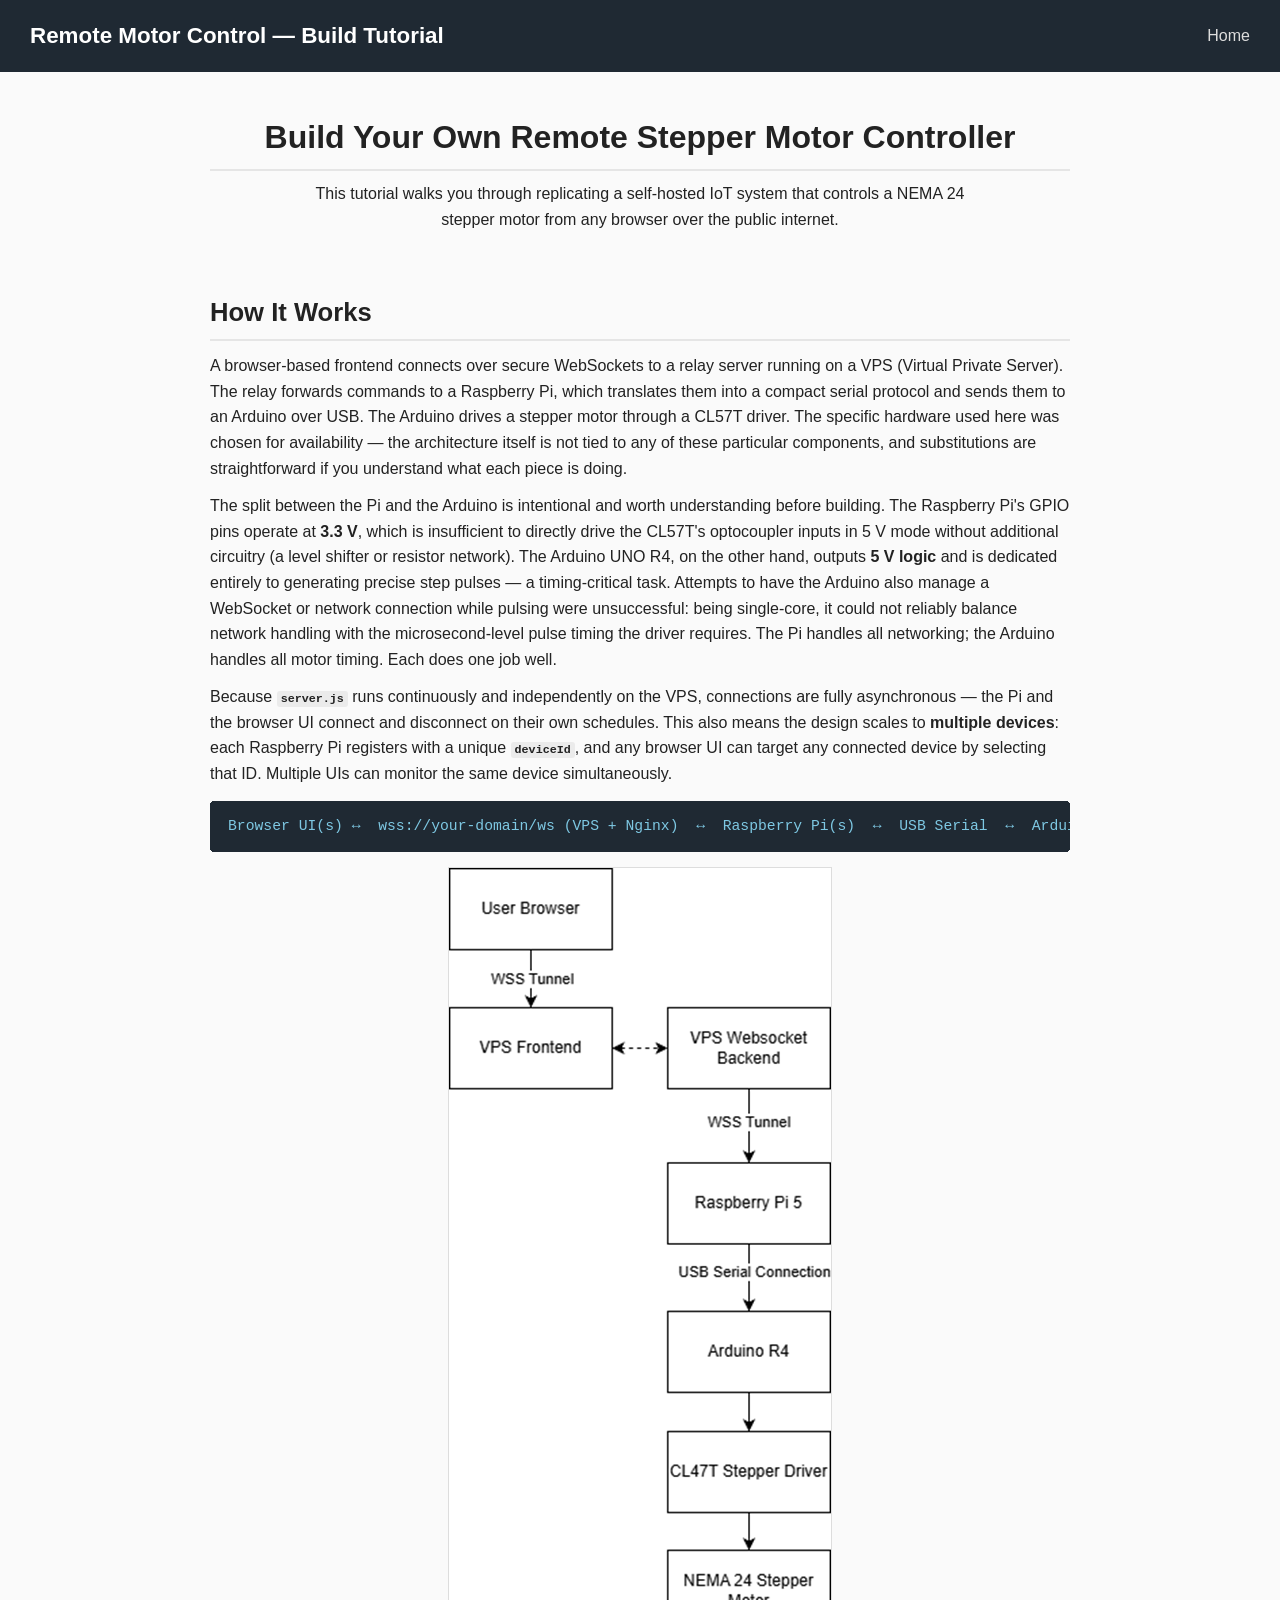
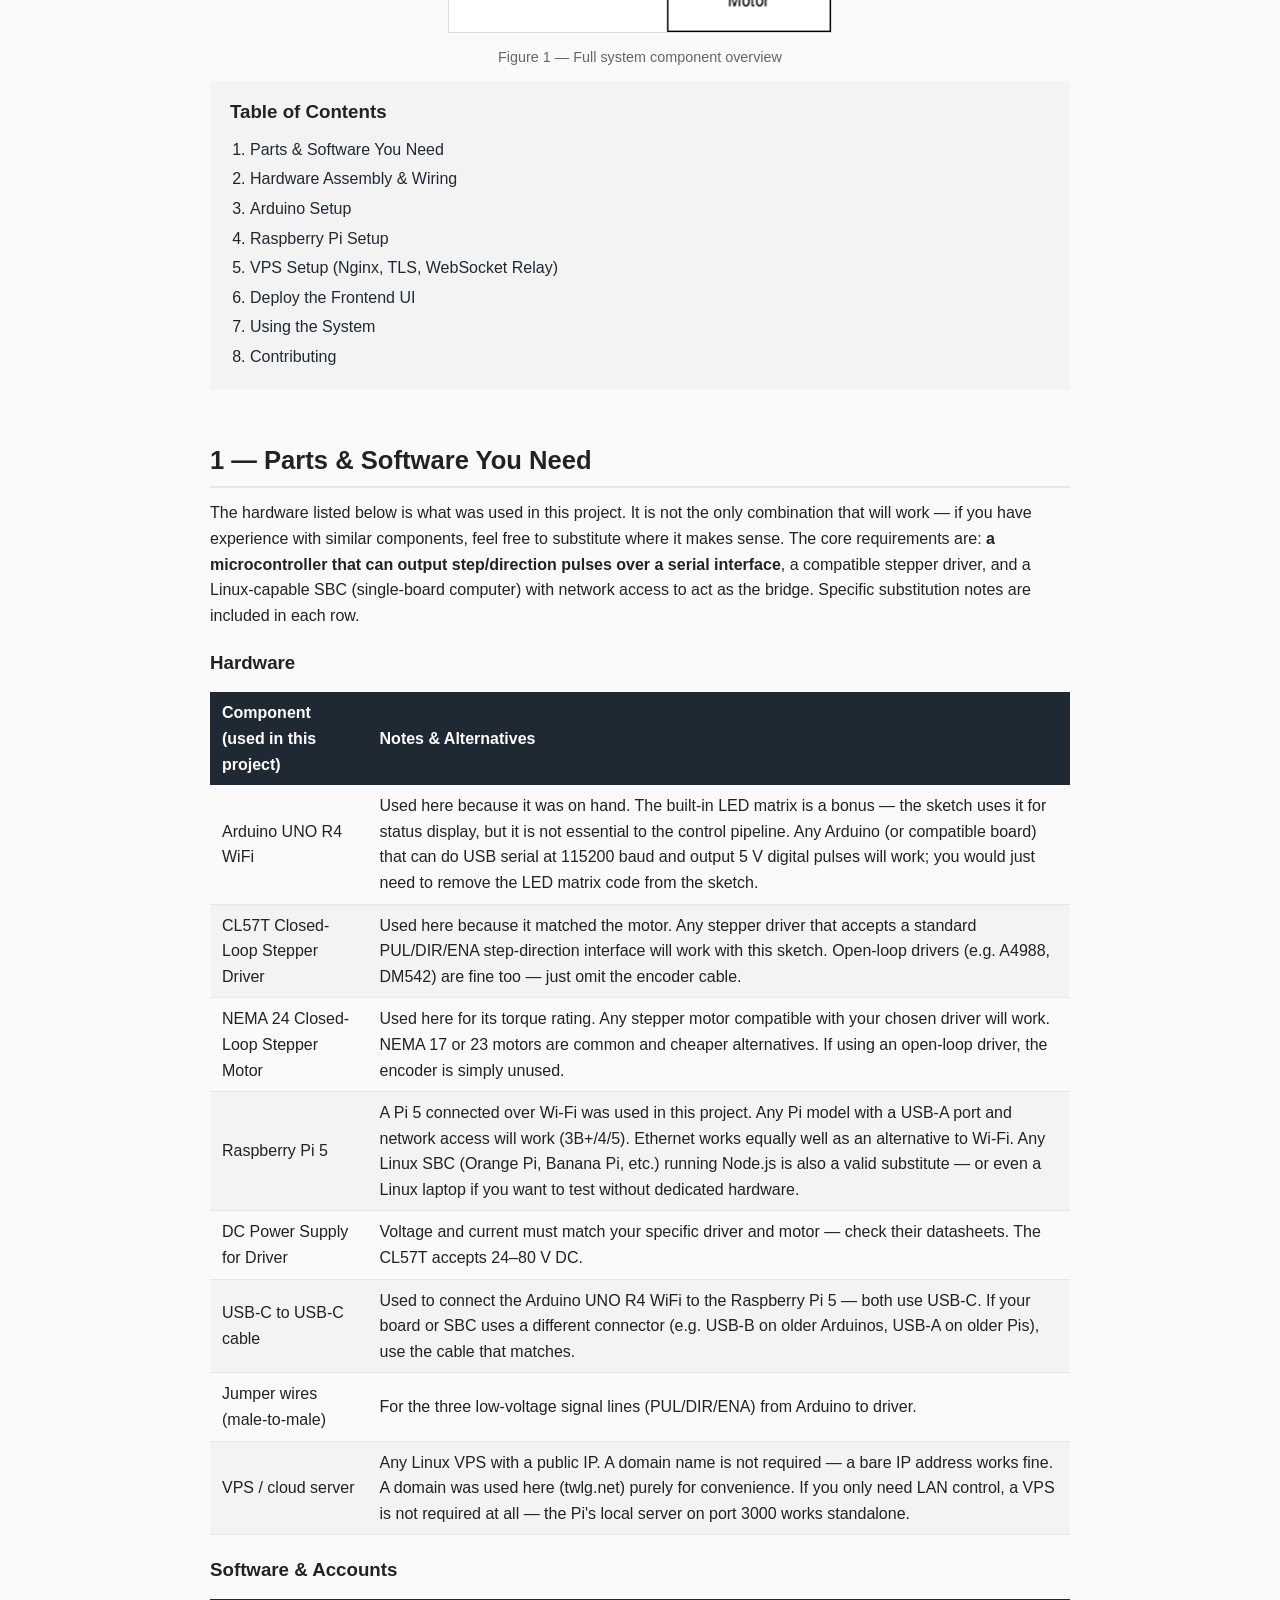
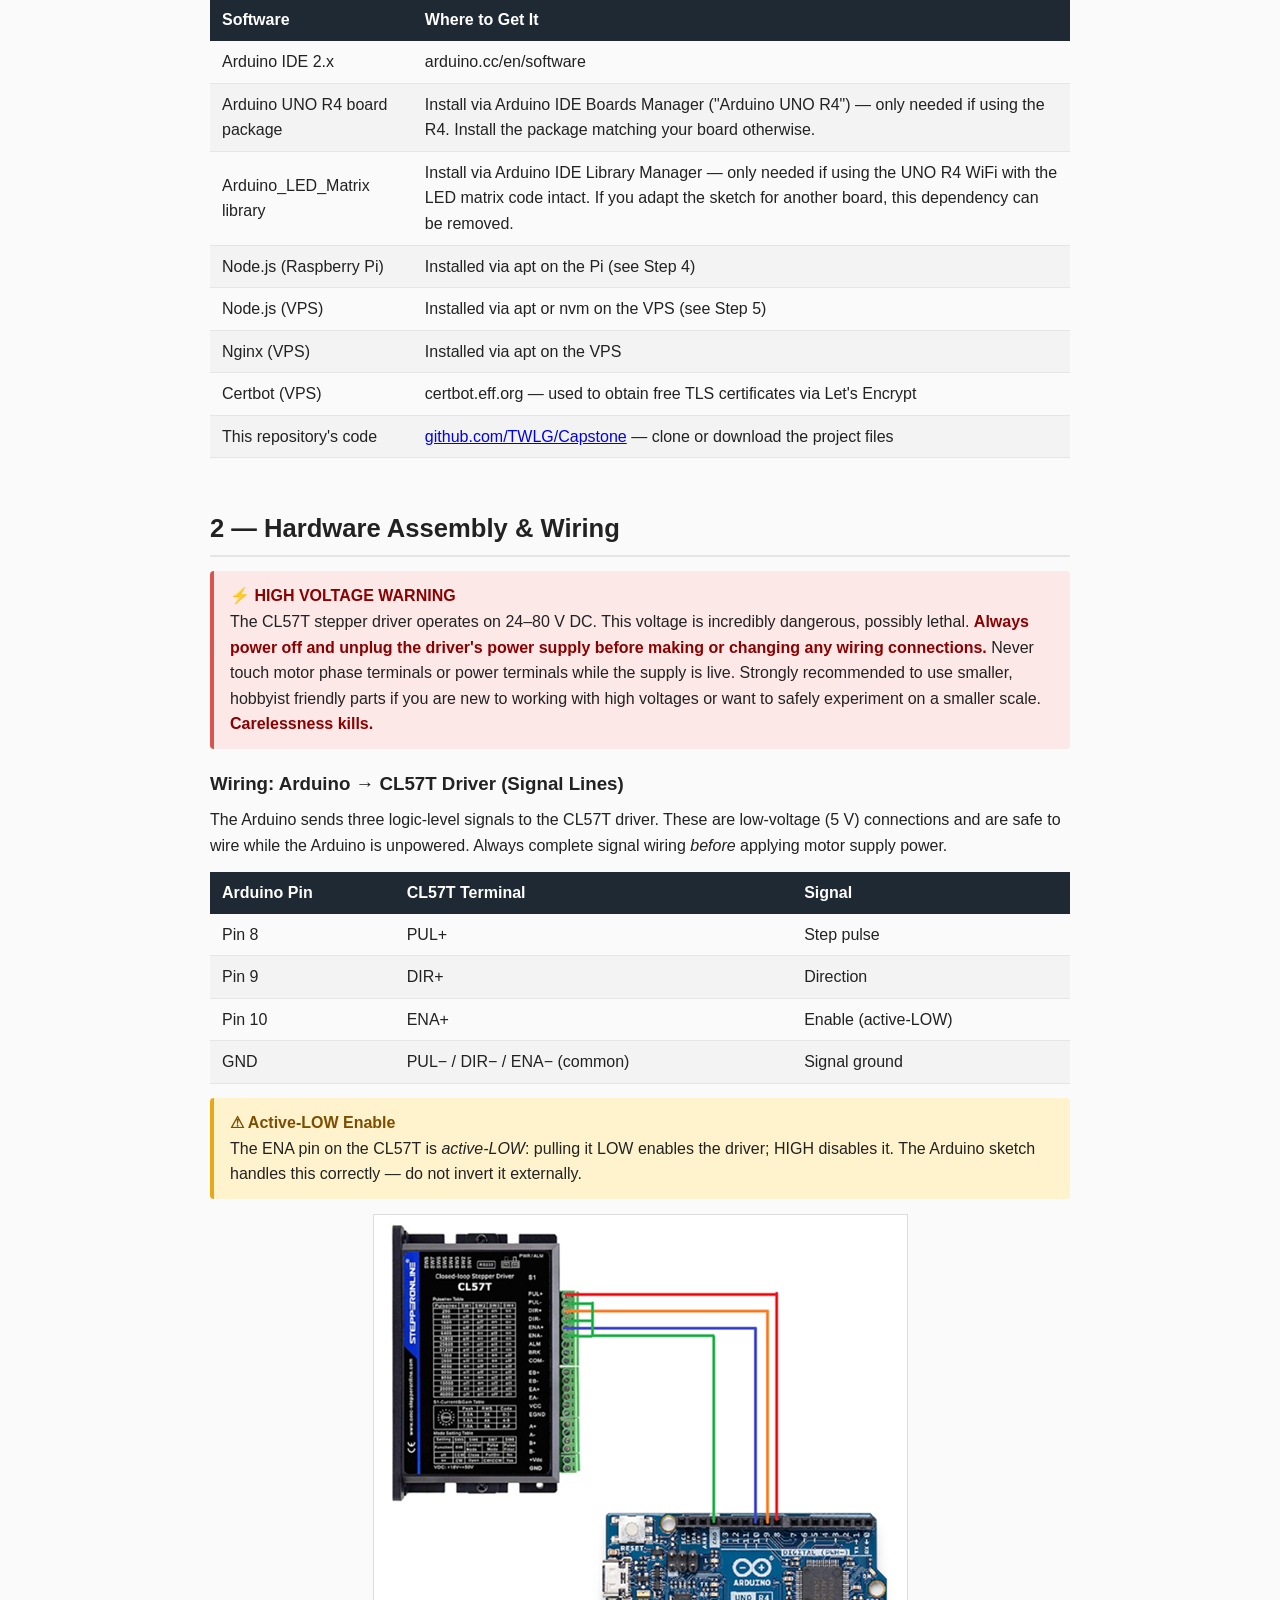
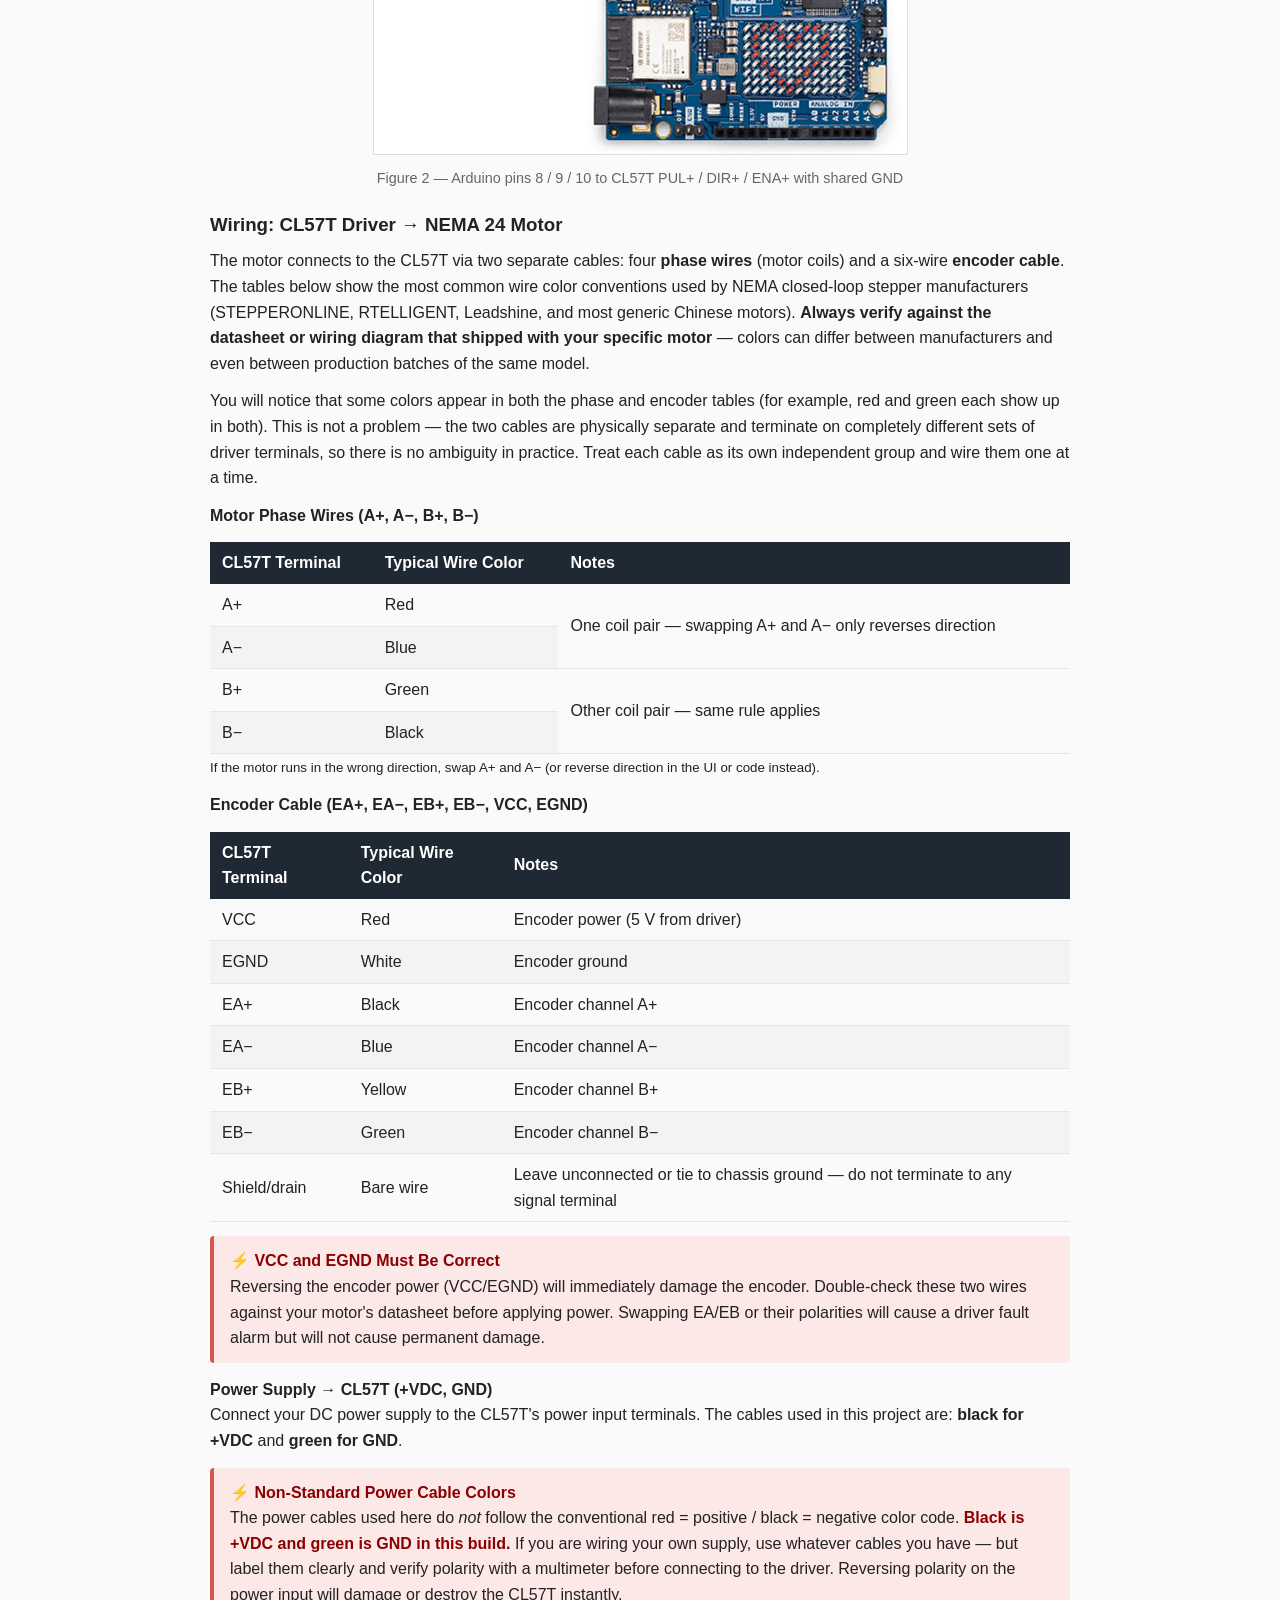
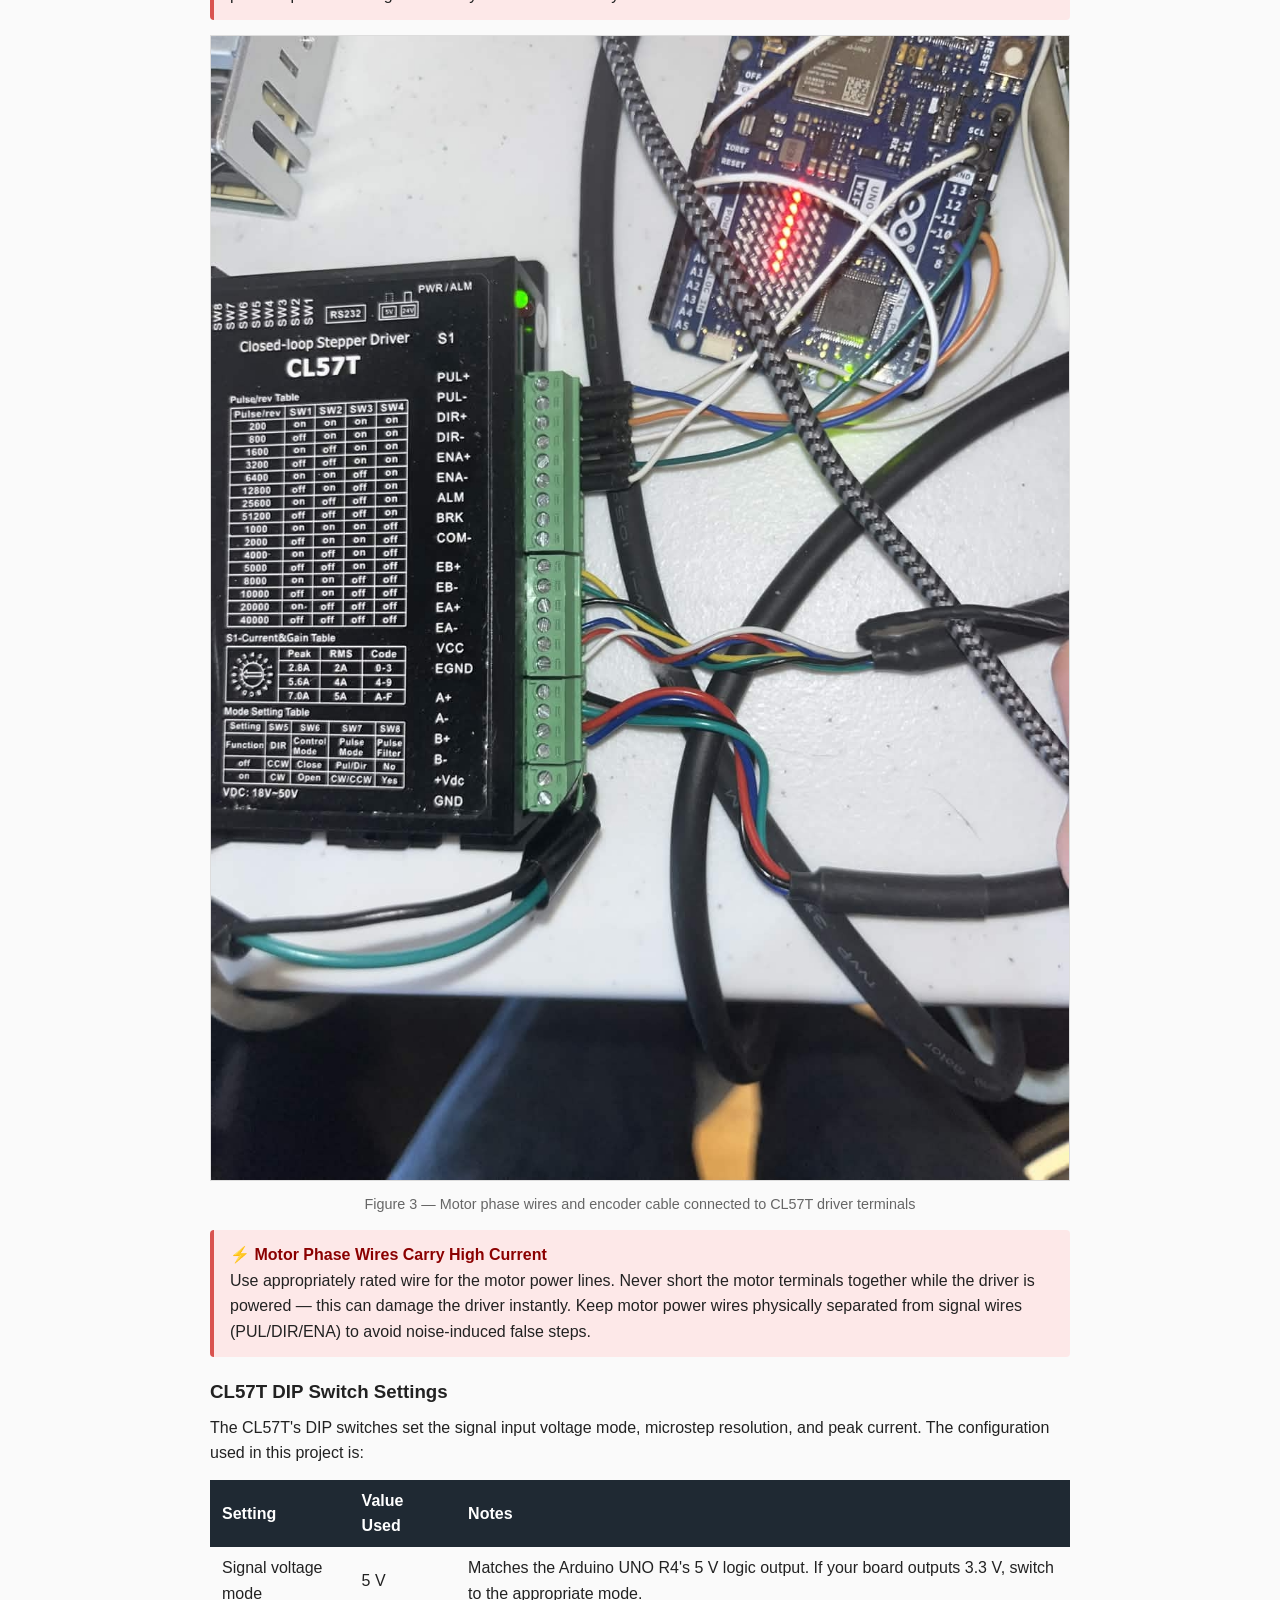
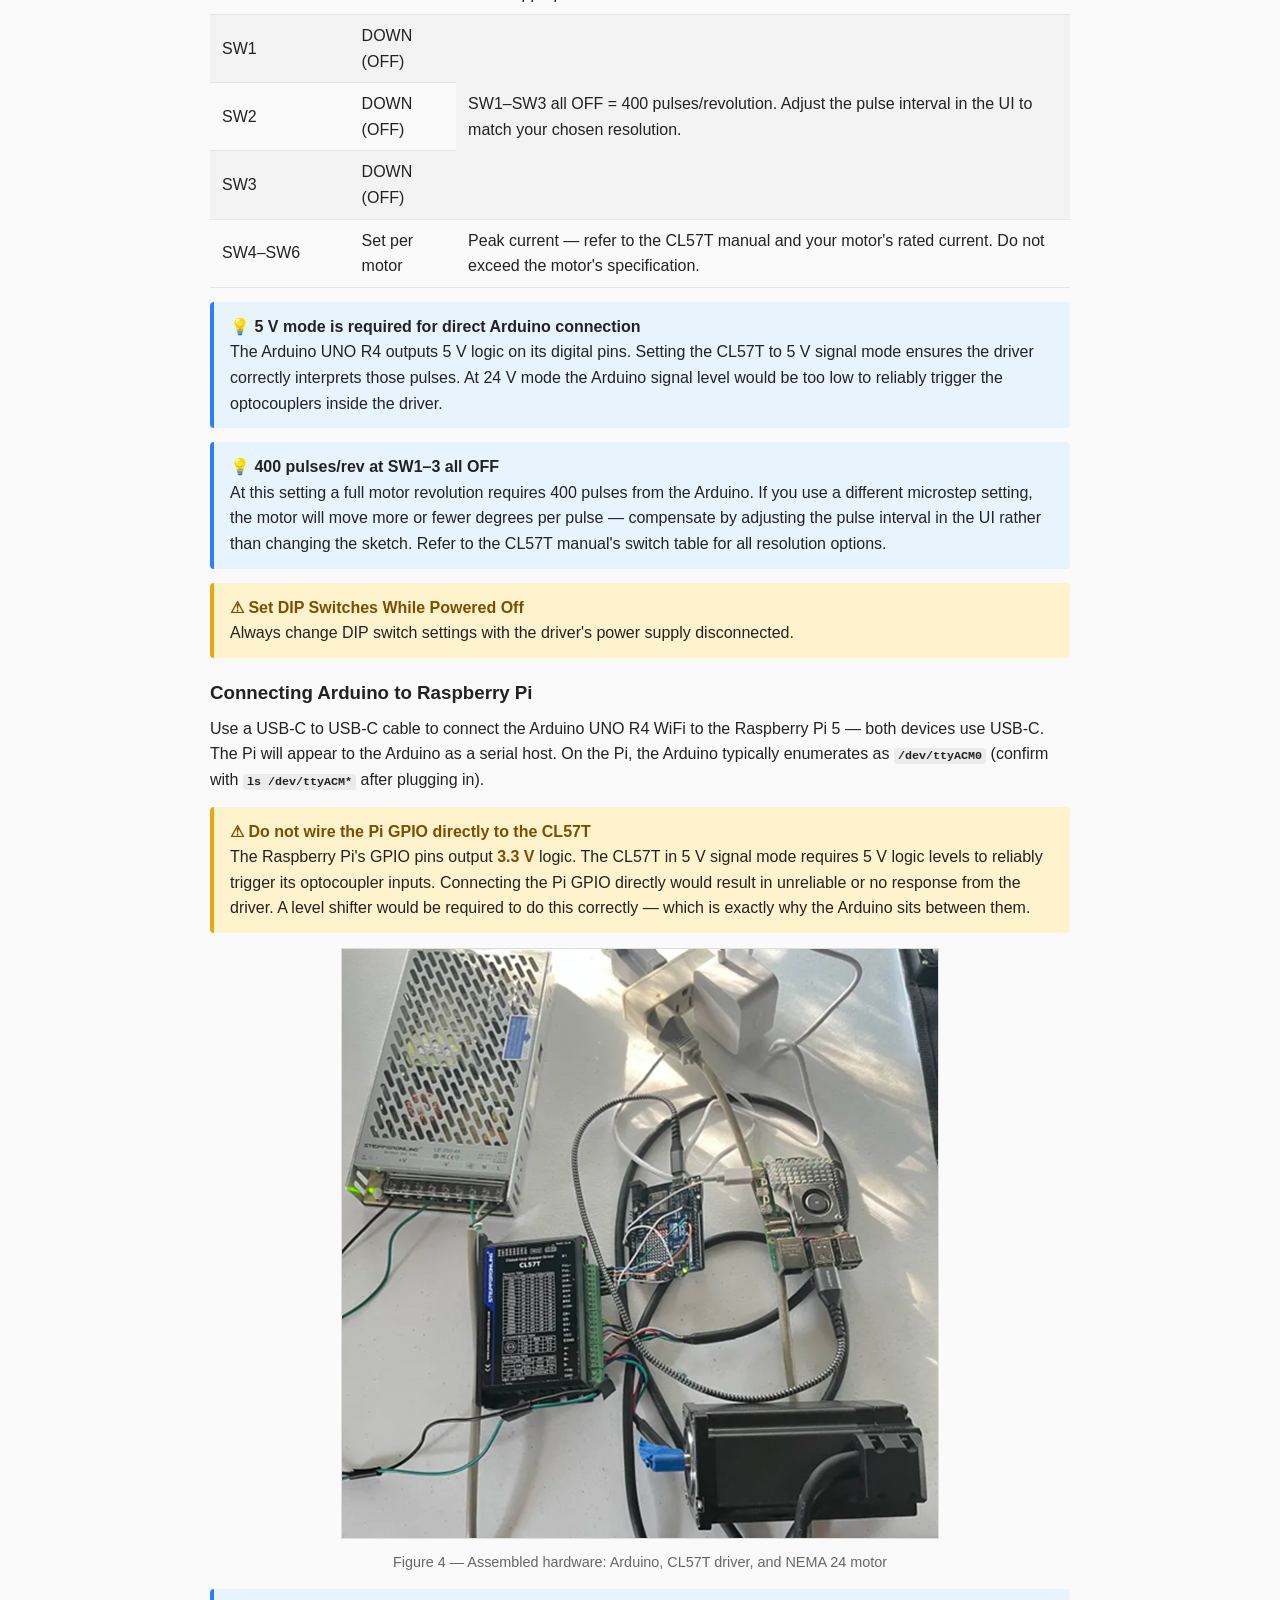
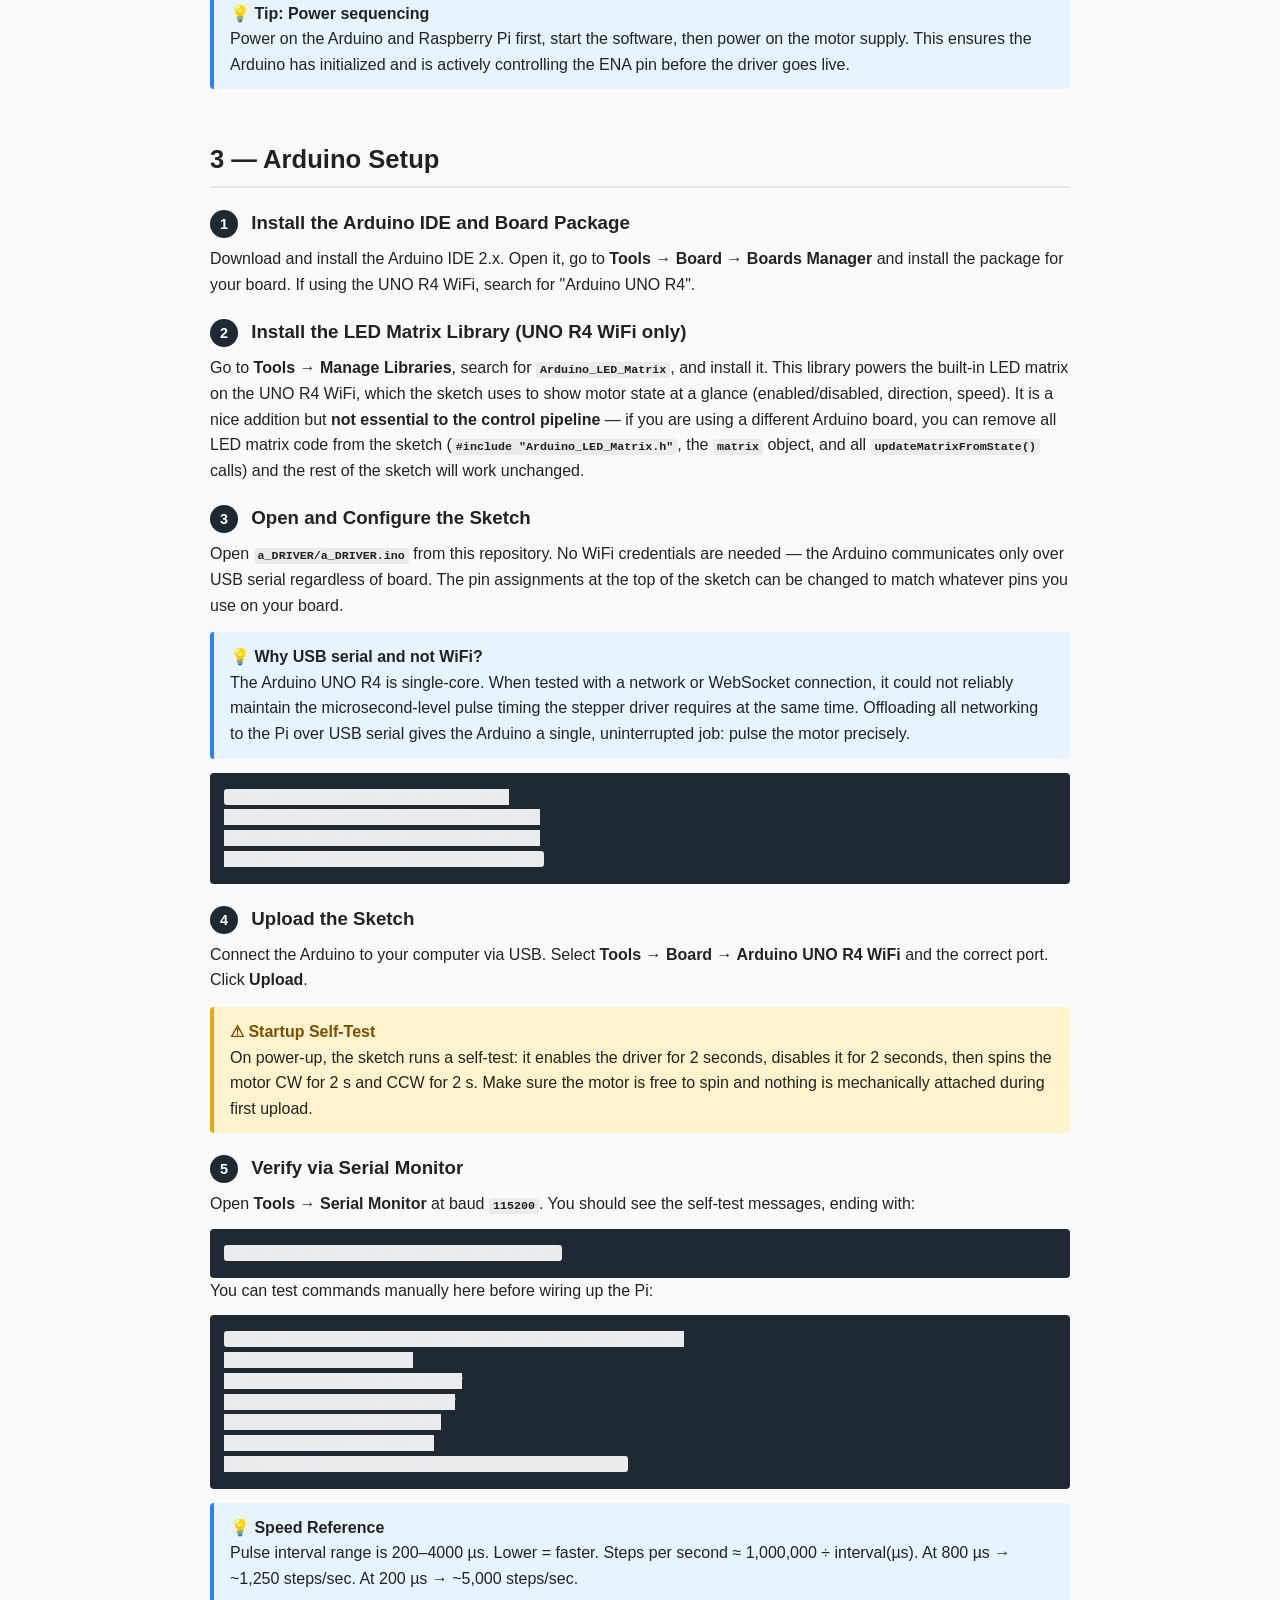
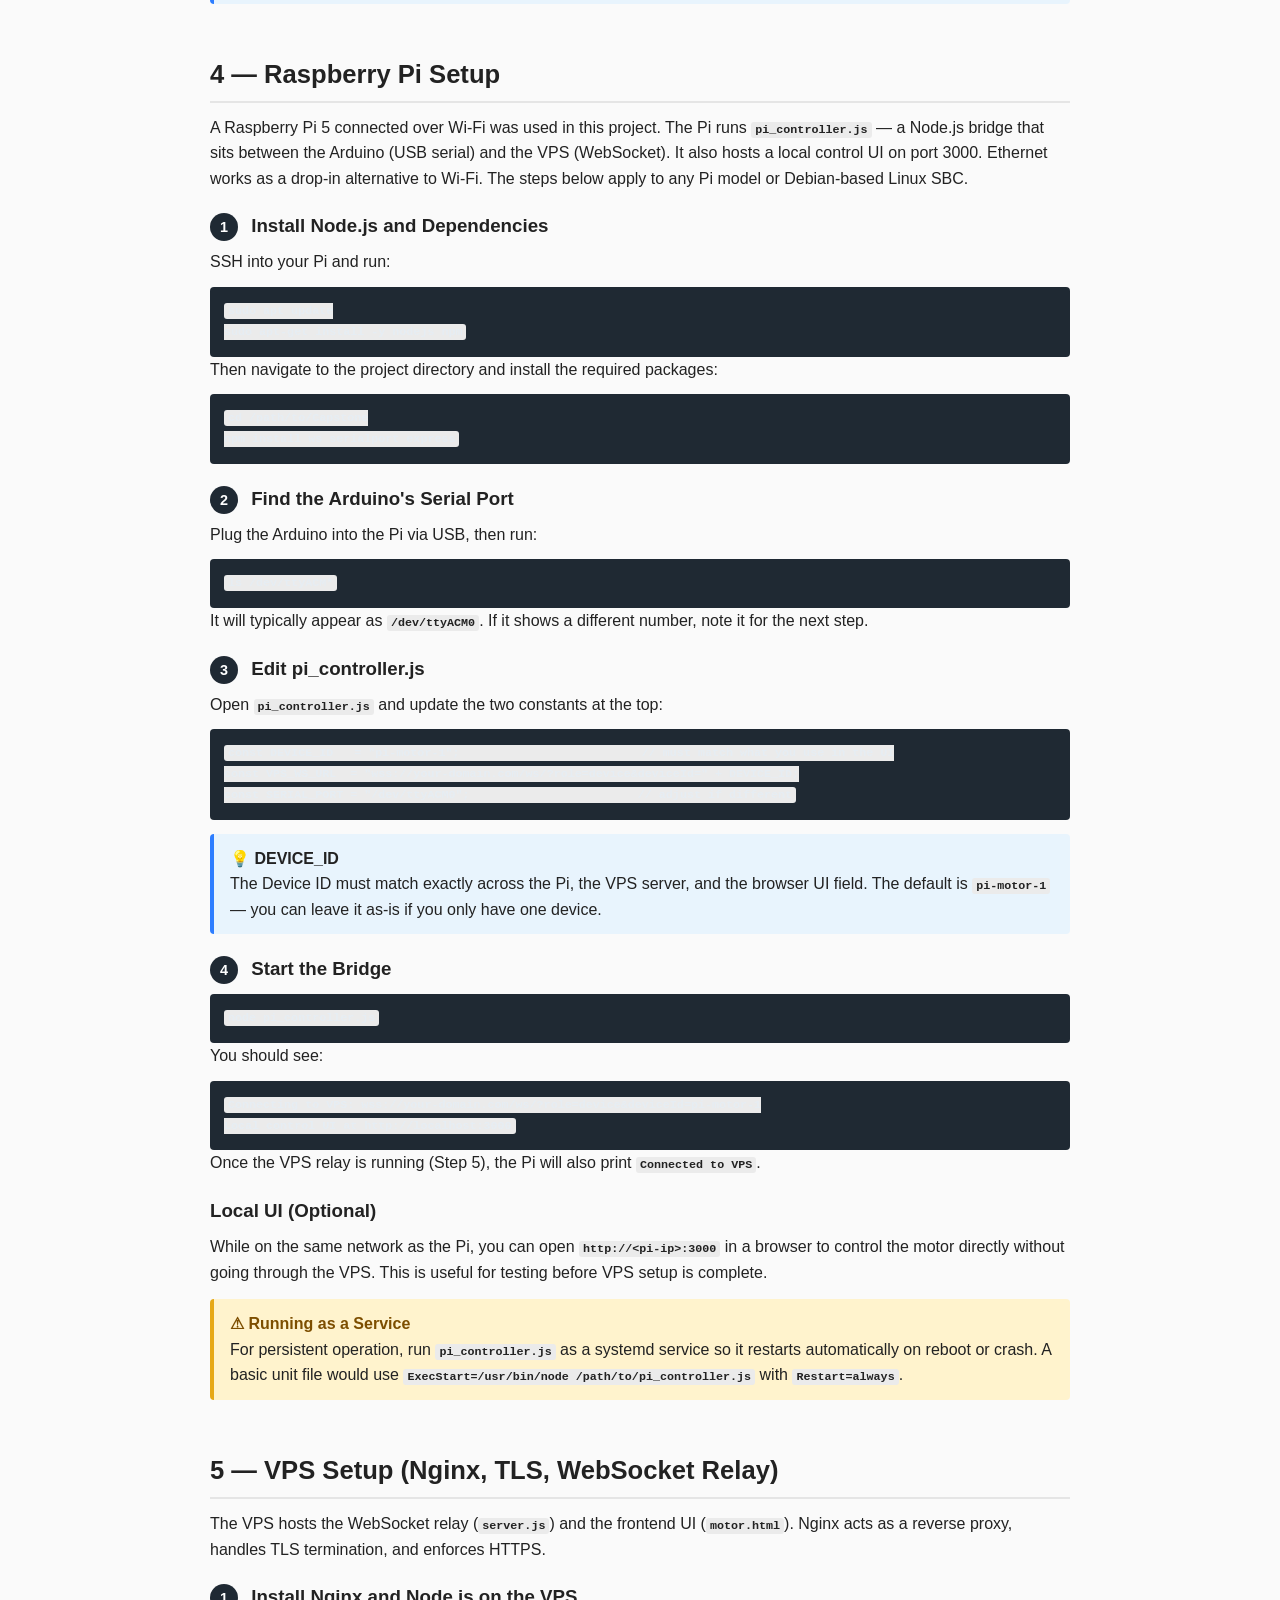
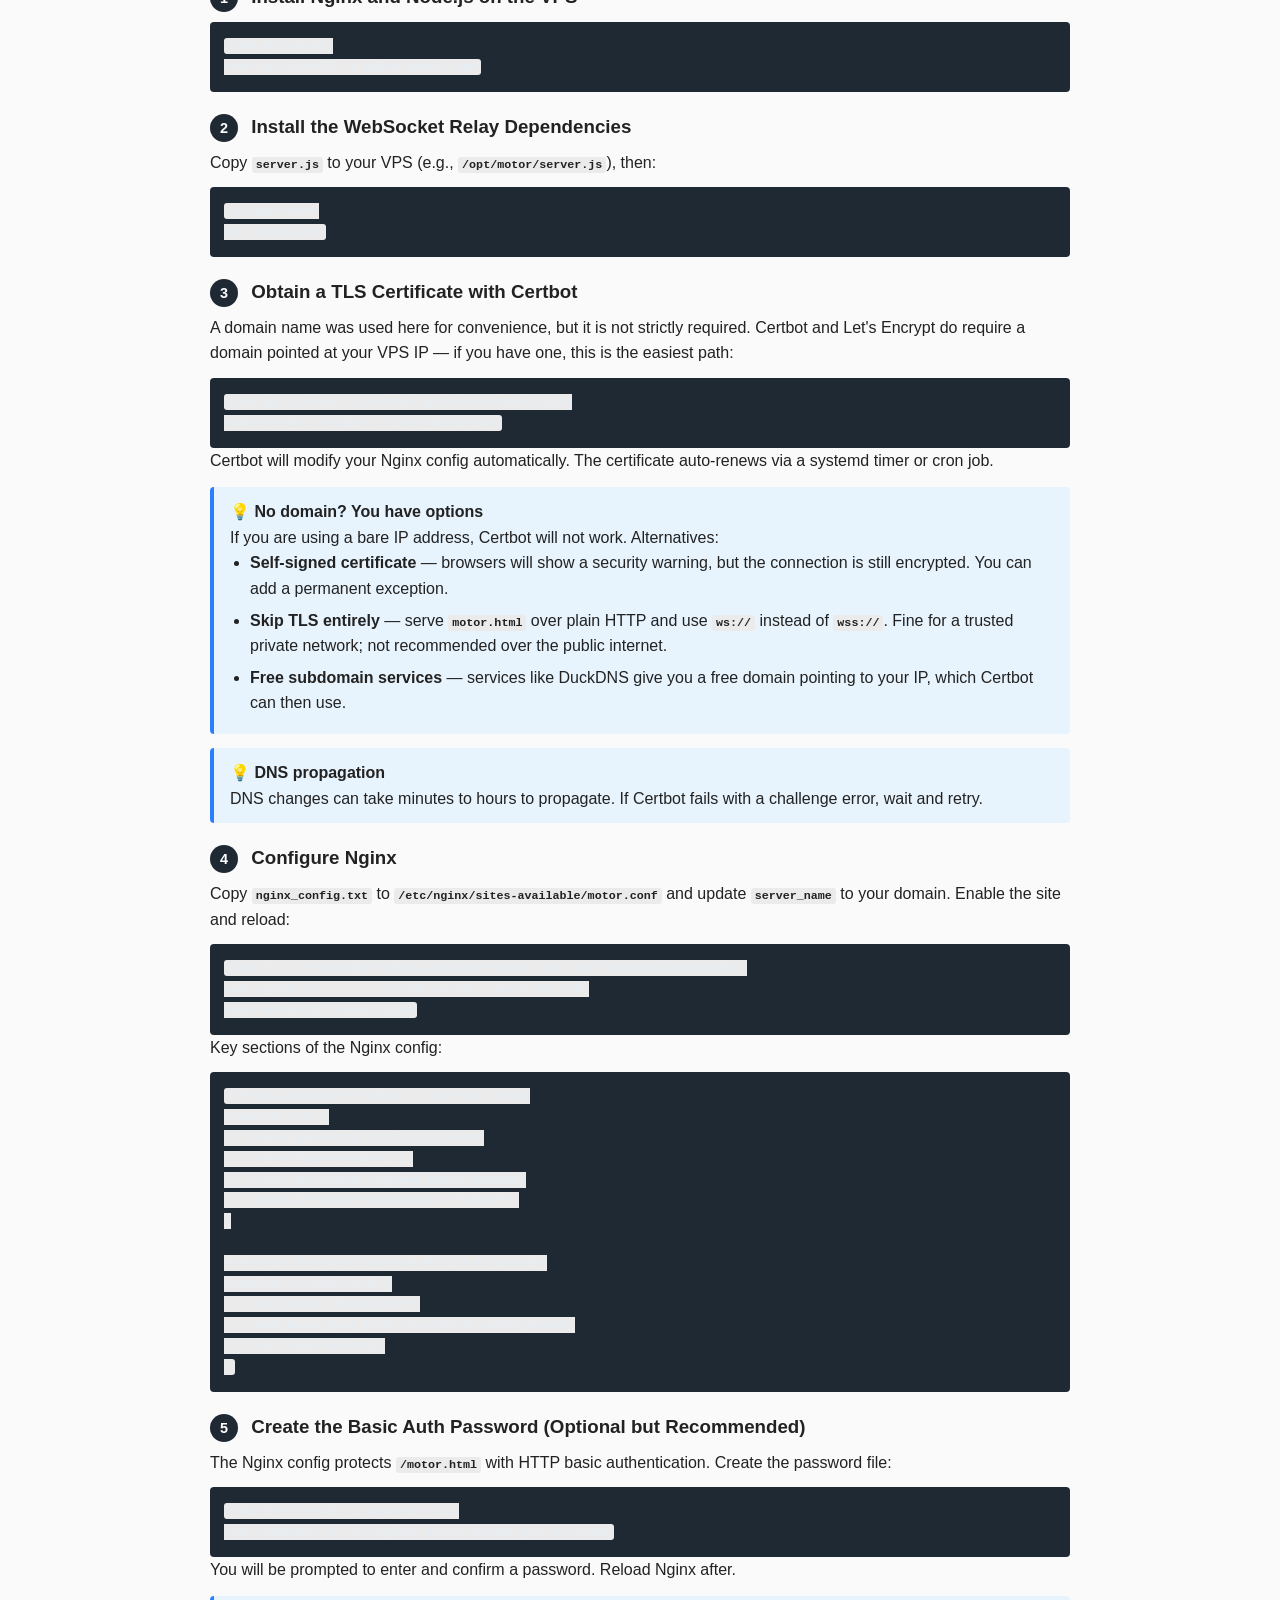
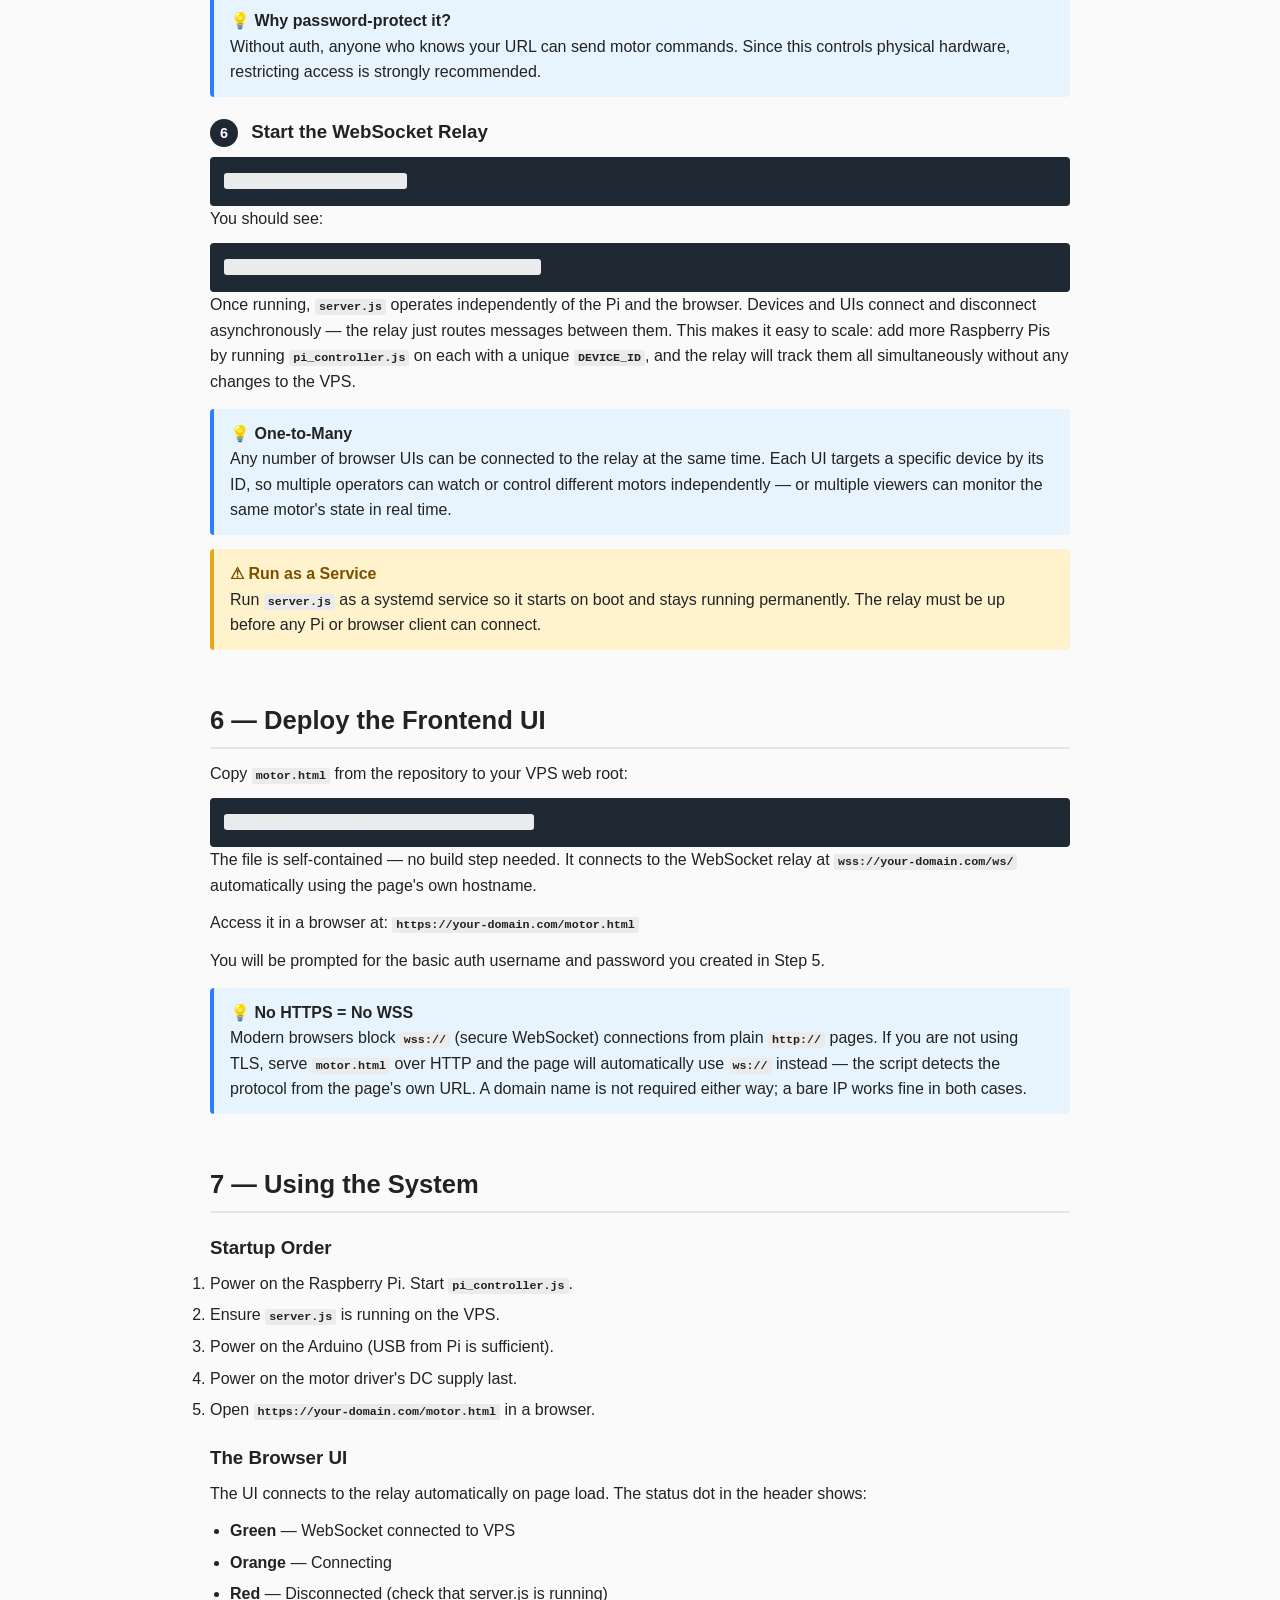
==== commit fbb368a8: "fix" ====
--- a/docs/index.html
+++ b/docs/index.html
@@ -124,7 +124,7 @@
   <h2>Build Your Own Remote Stepper Motor Controller</h2>
   <p>
     This tutorial walks you through replicating a self-hosted IoT system that controls a NEMA 24 stepper motor
-    from any browser over the public internet — no cloud platform required.
+    from any browser over the public internet.
   </p>
 </section>
 
--- a/docs/styles.css
+++ b/docs/styles.css
@@ -124,6 +124,11 @@
 
 code {
     font-family: monospace;
+    font-weight: 600;
+    background: #ebebeb;
+    padding: 1px 4px;
+    border-radius: 3px;
+    font-size: 0.9em;
 }
 
 
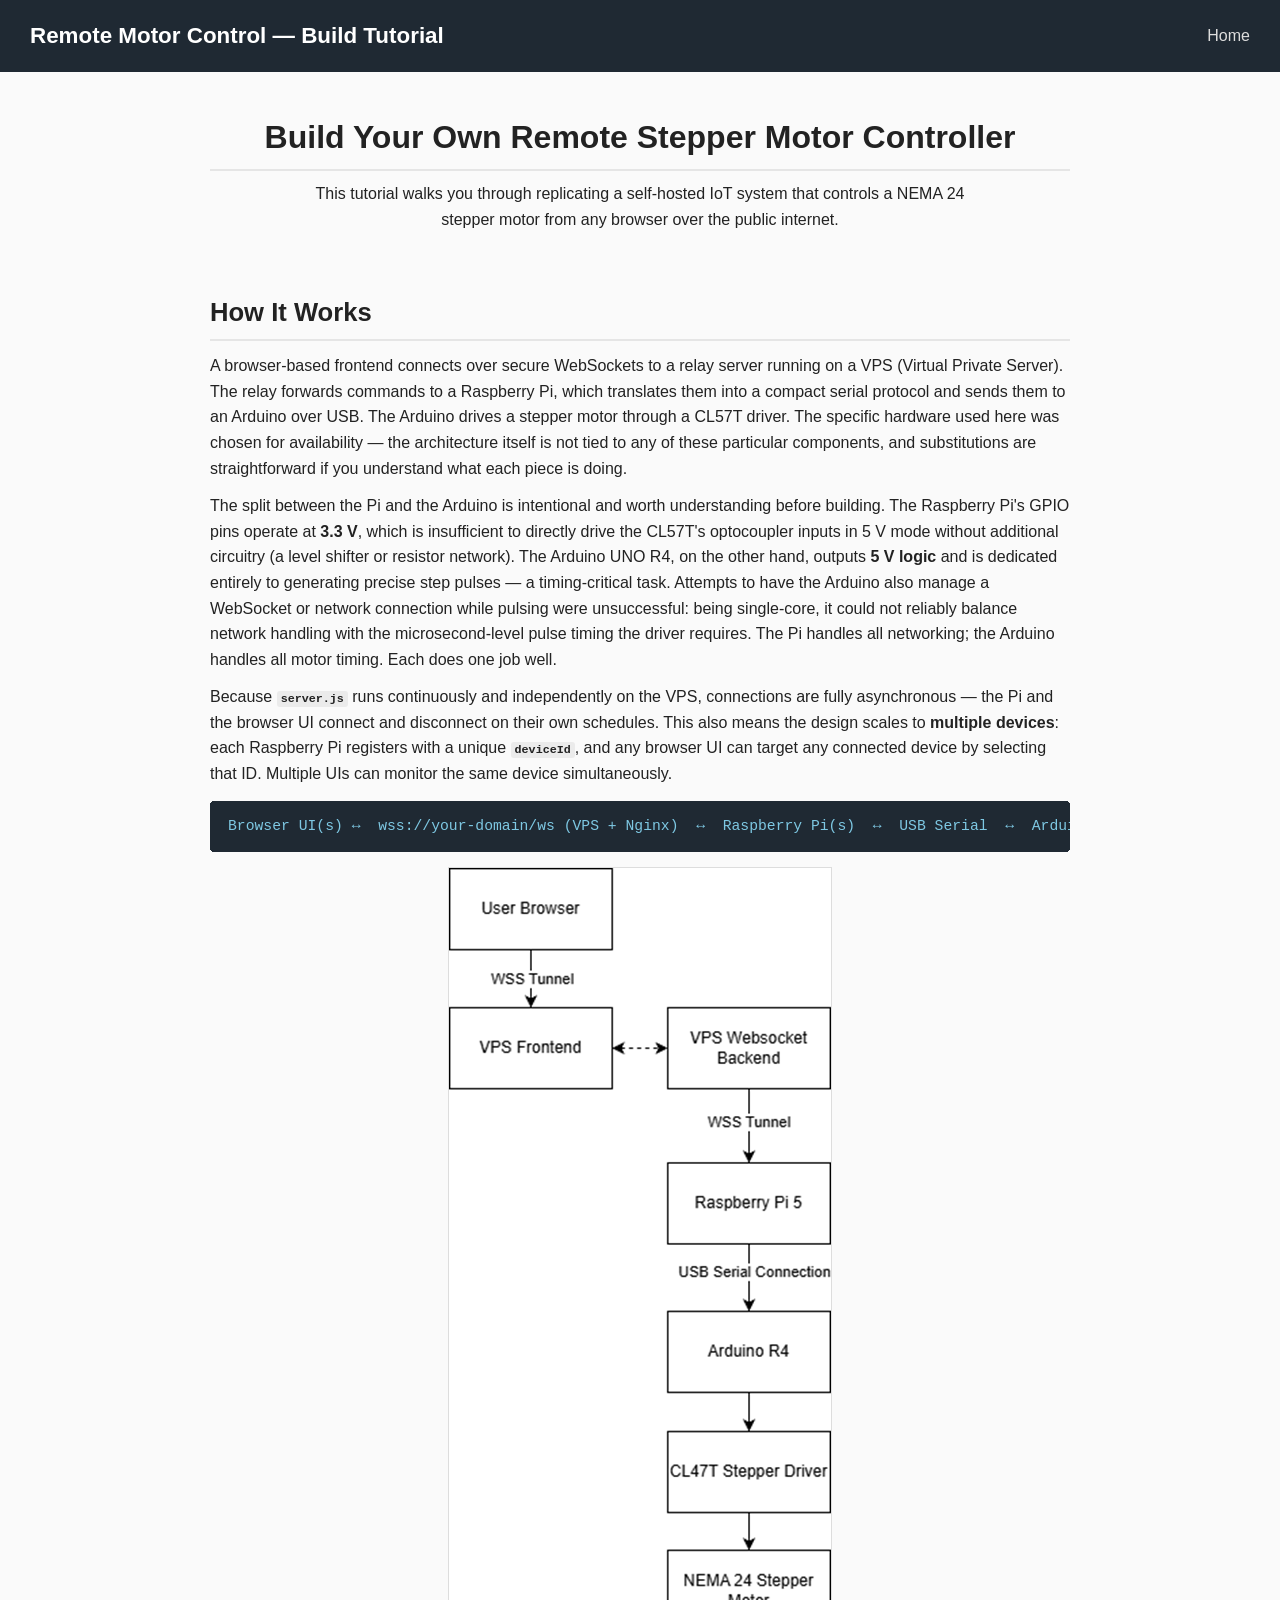
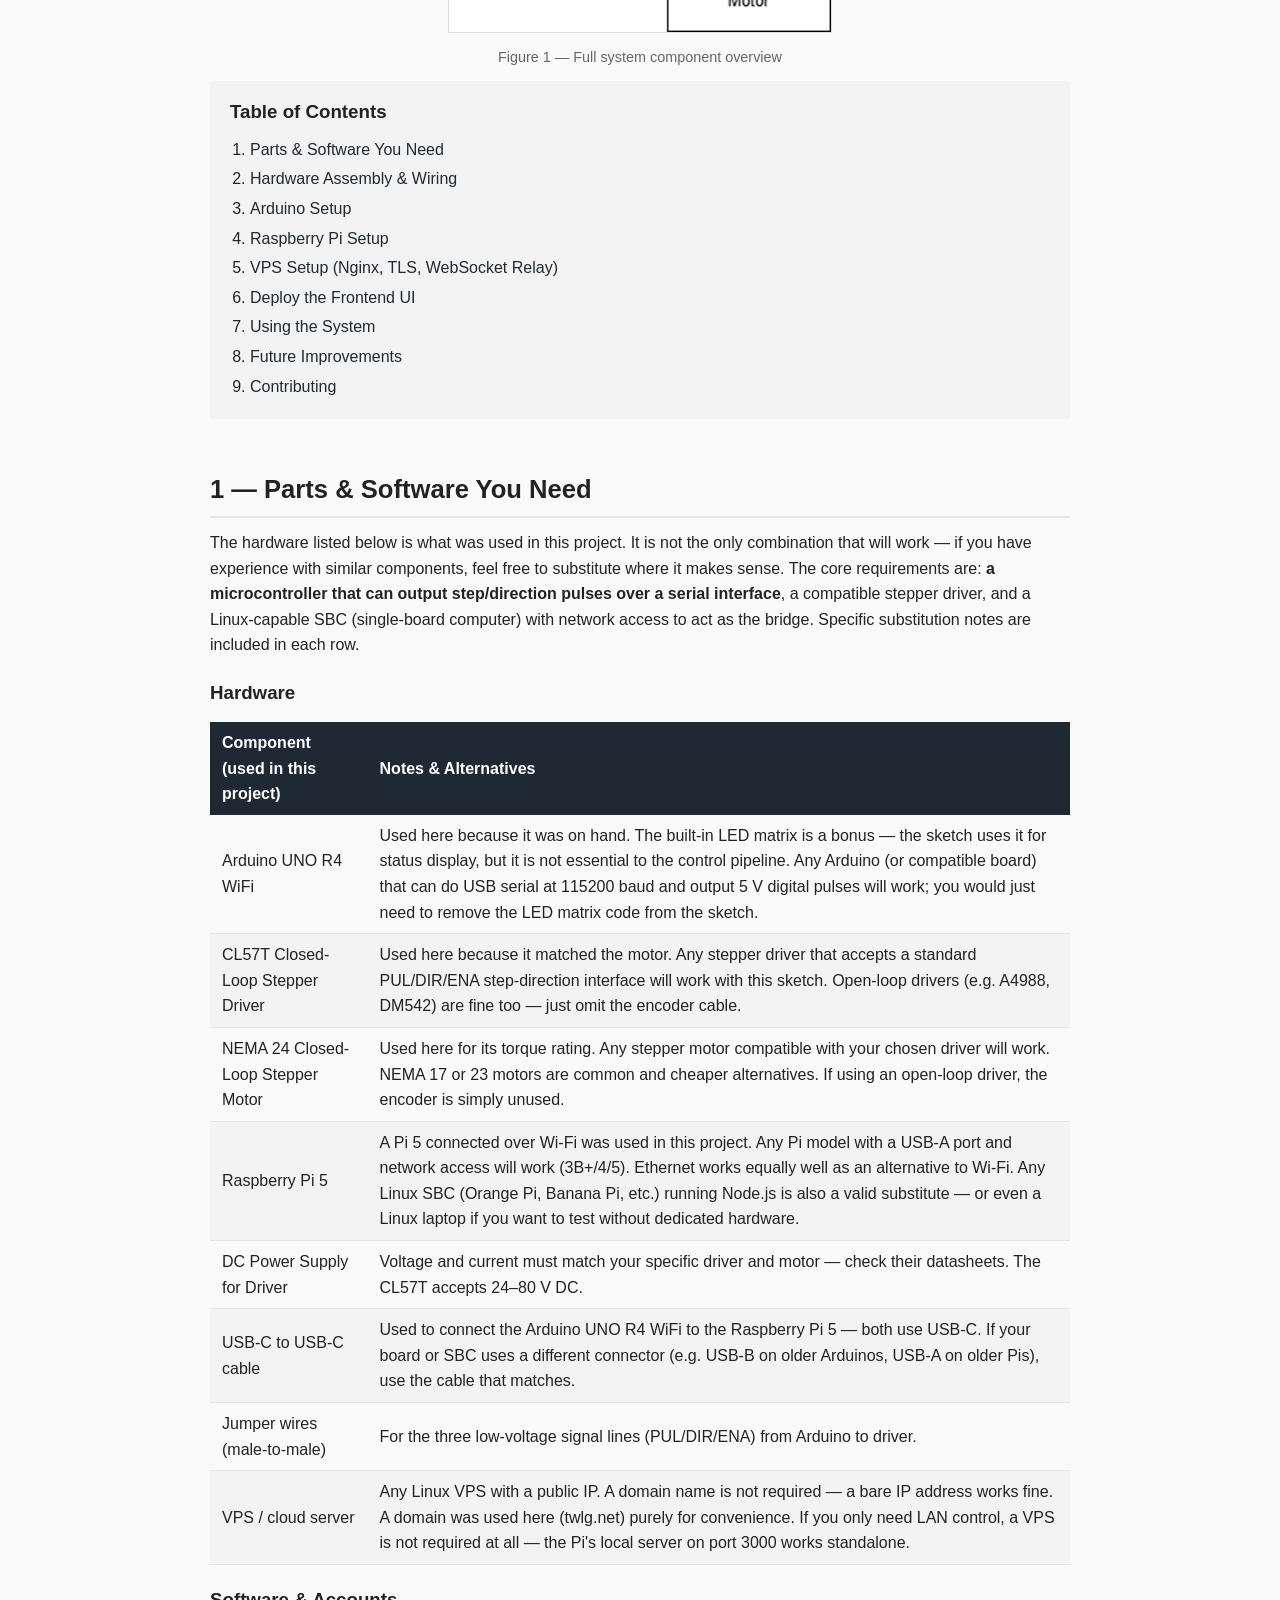
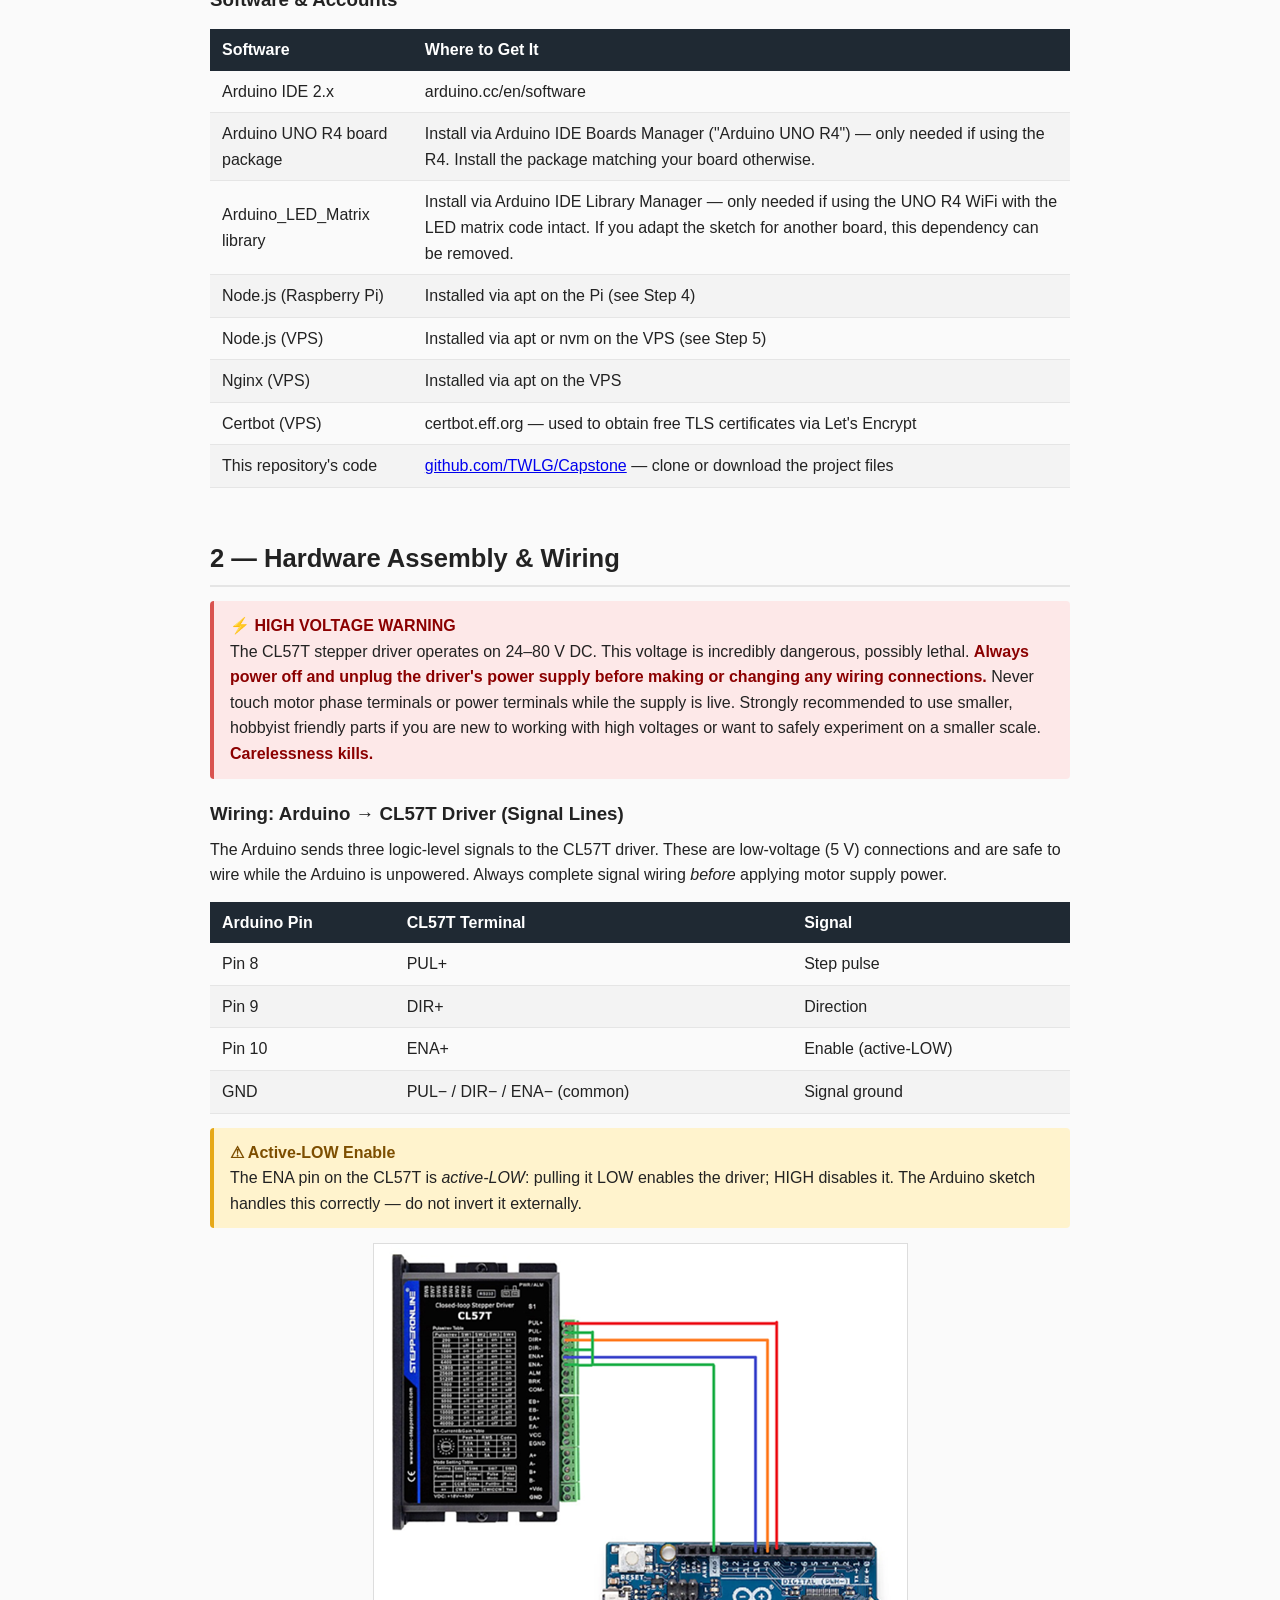
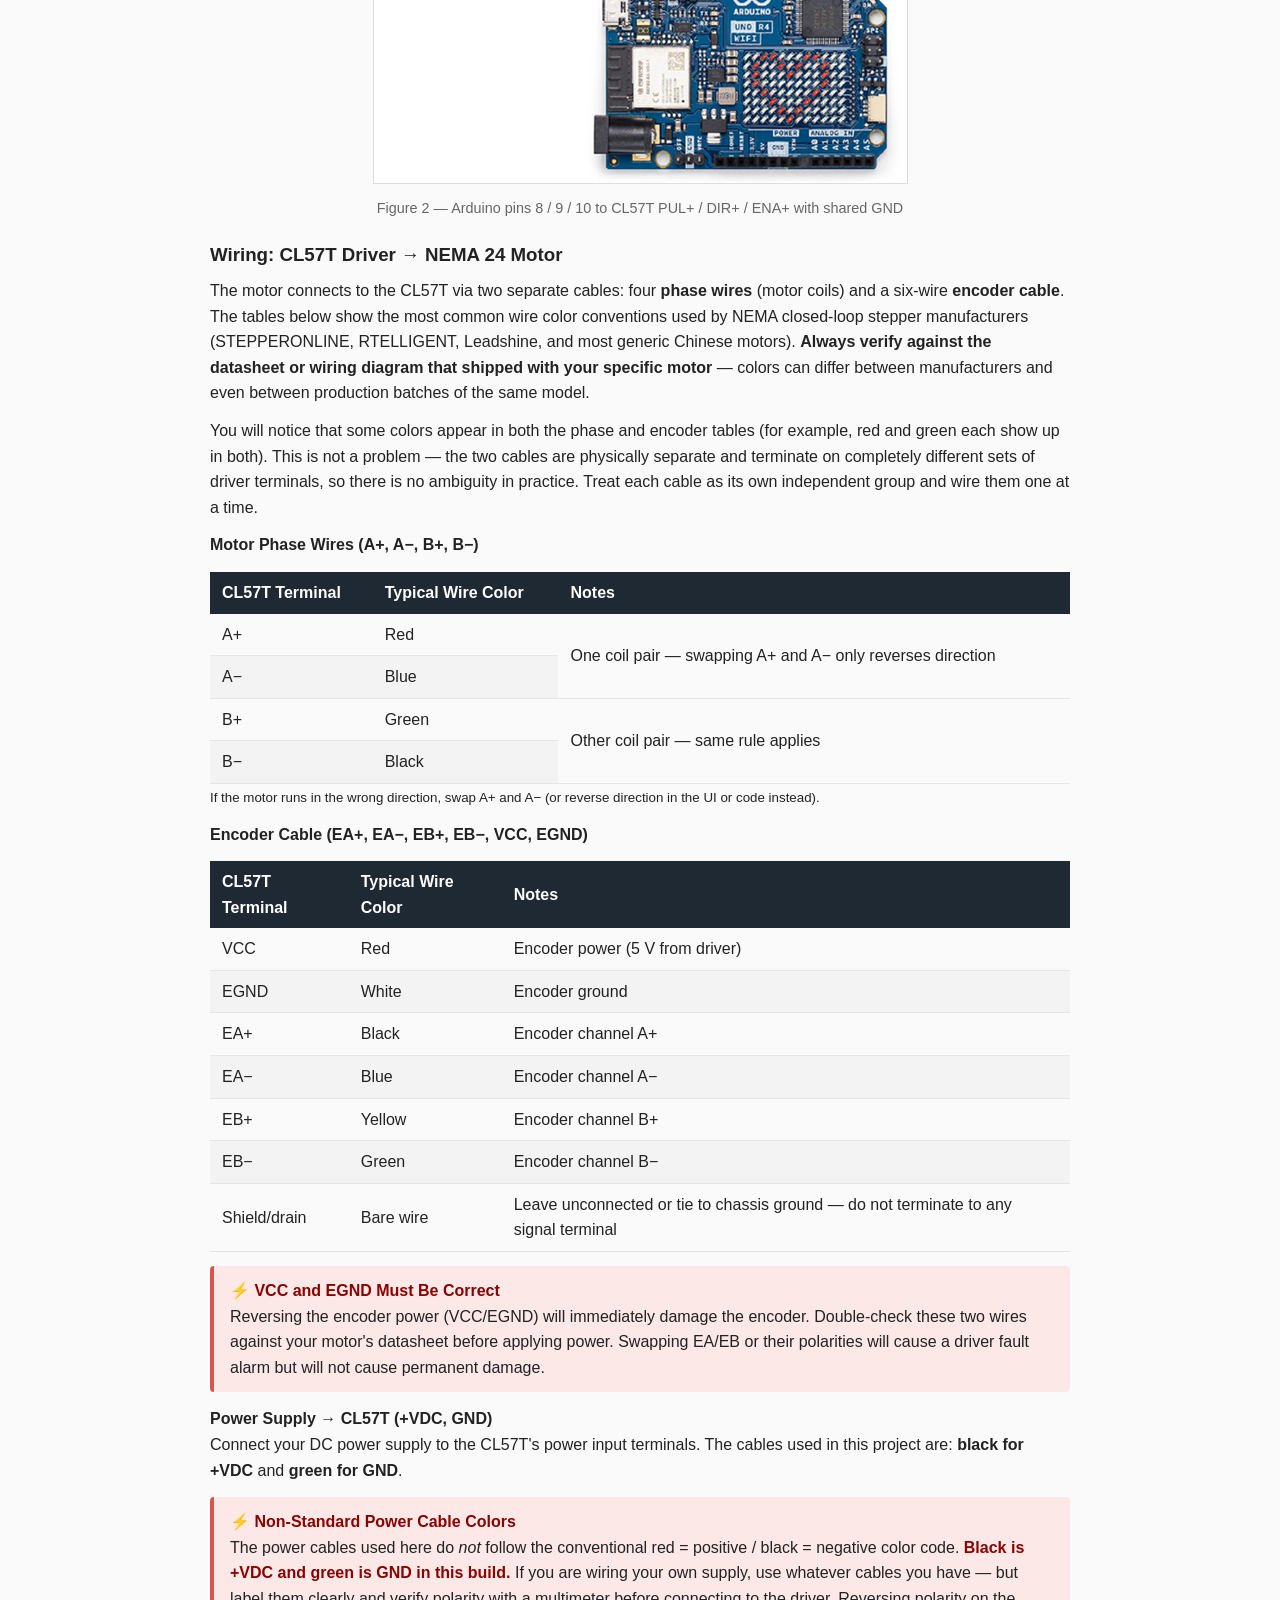
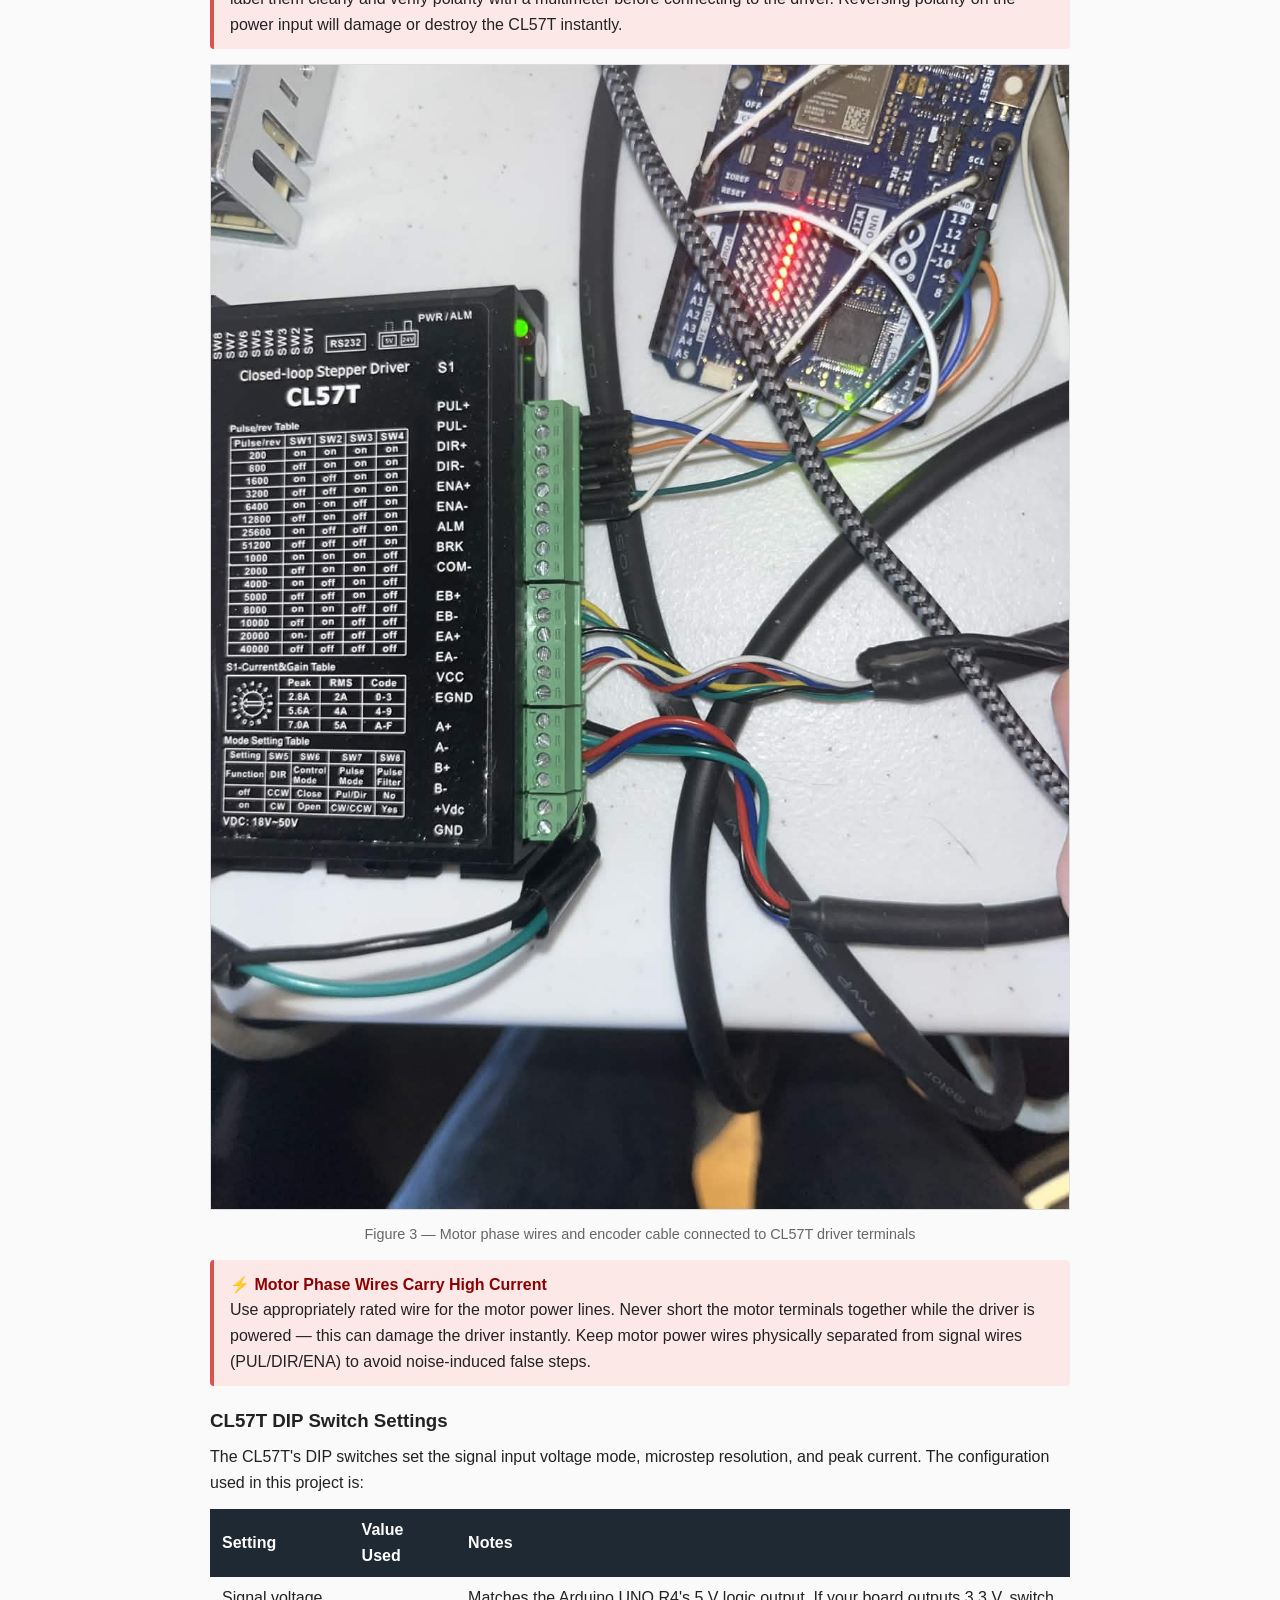
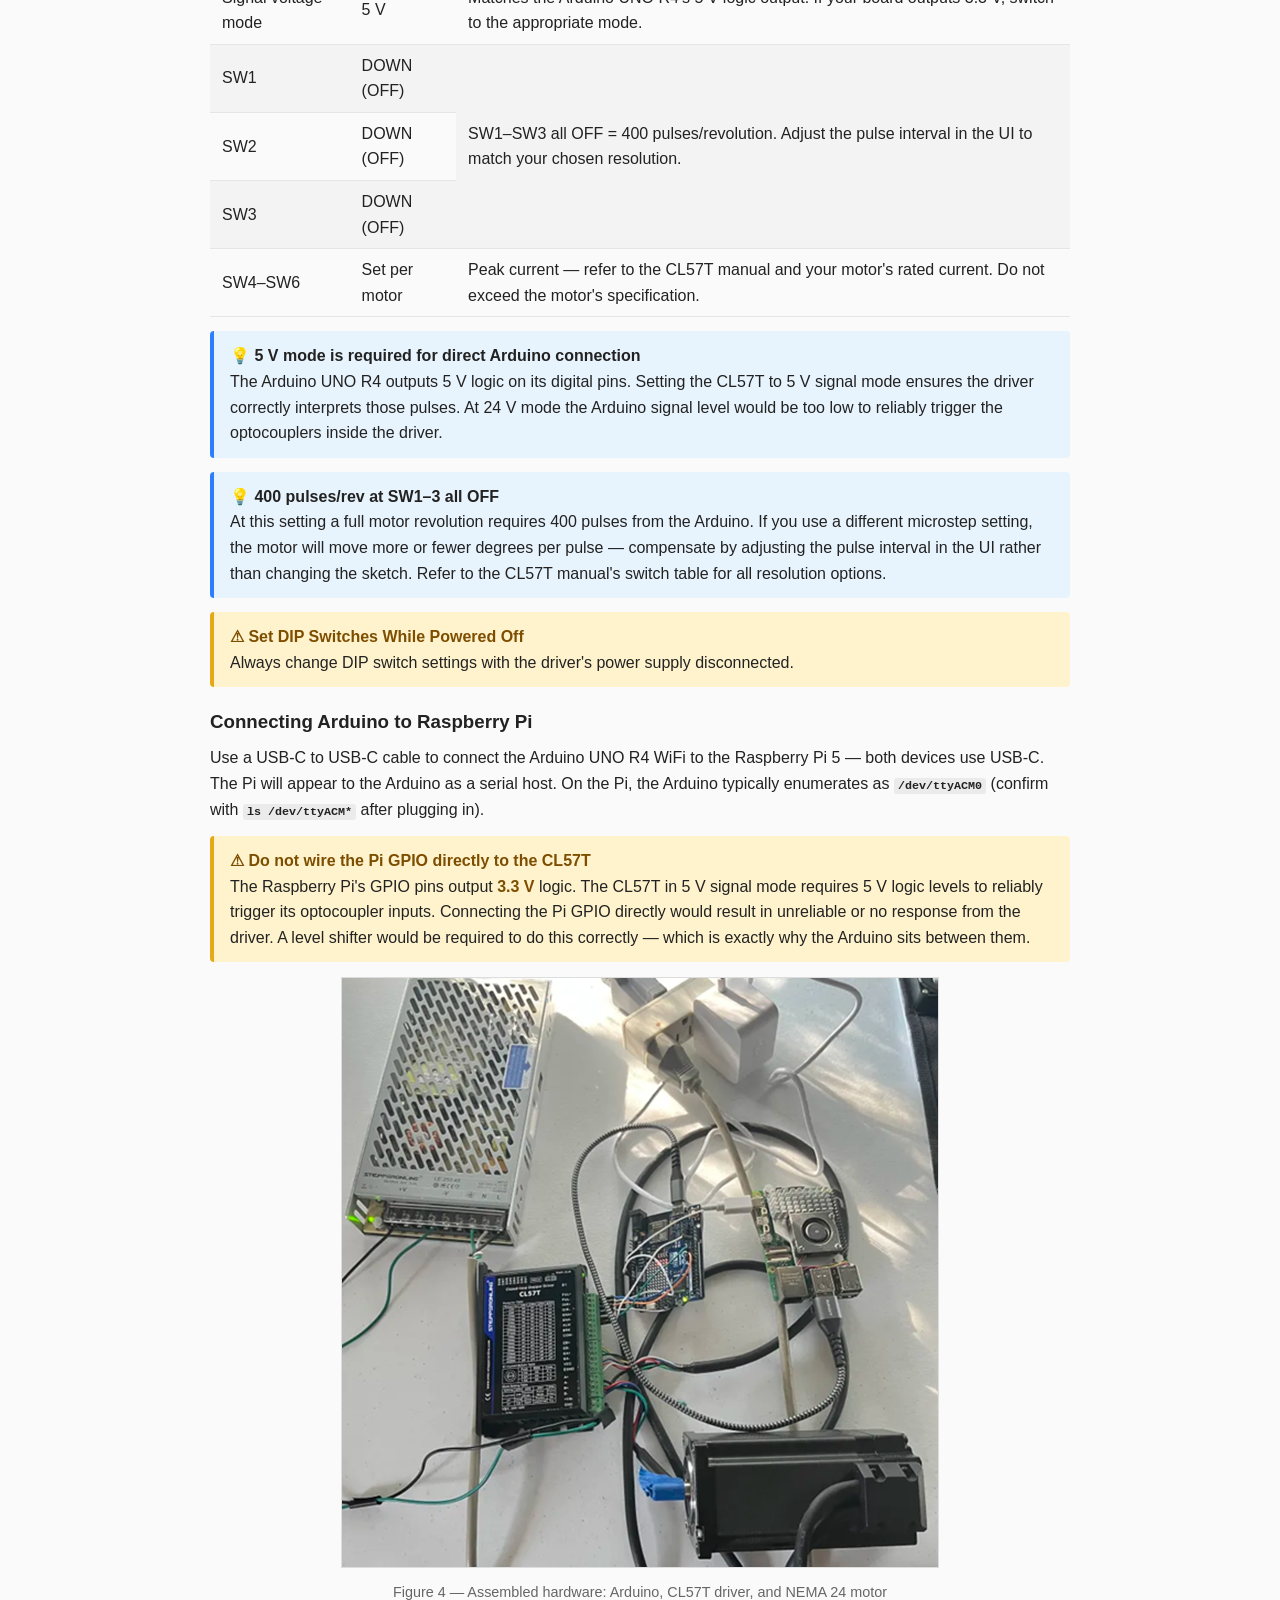
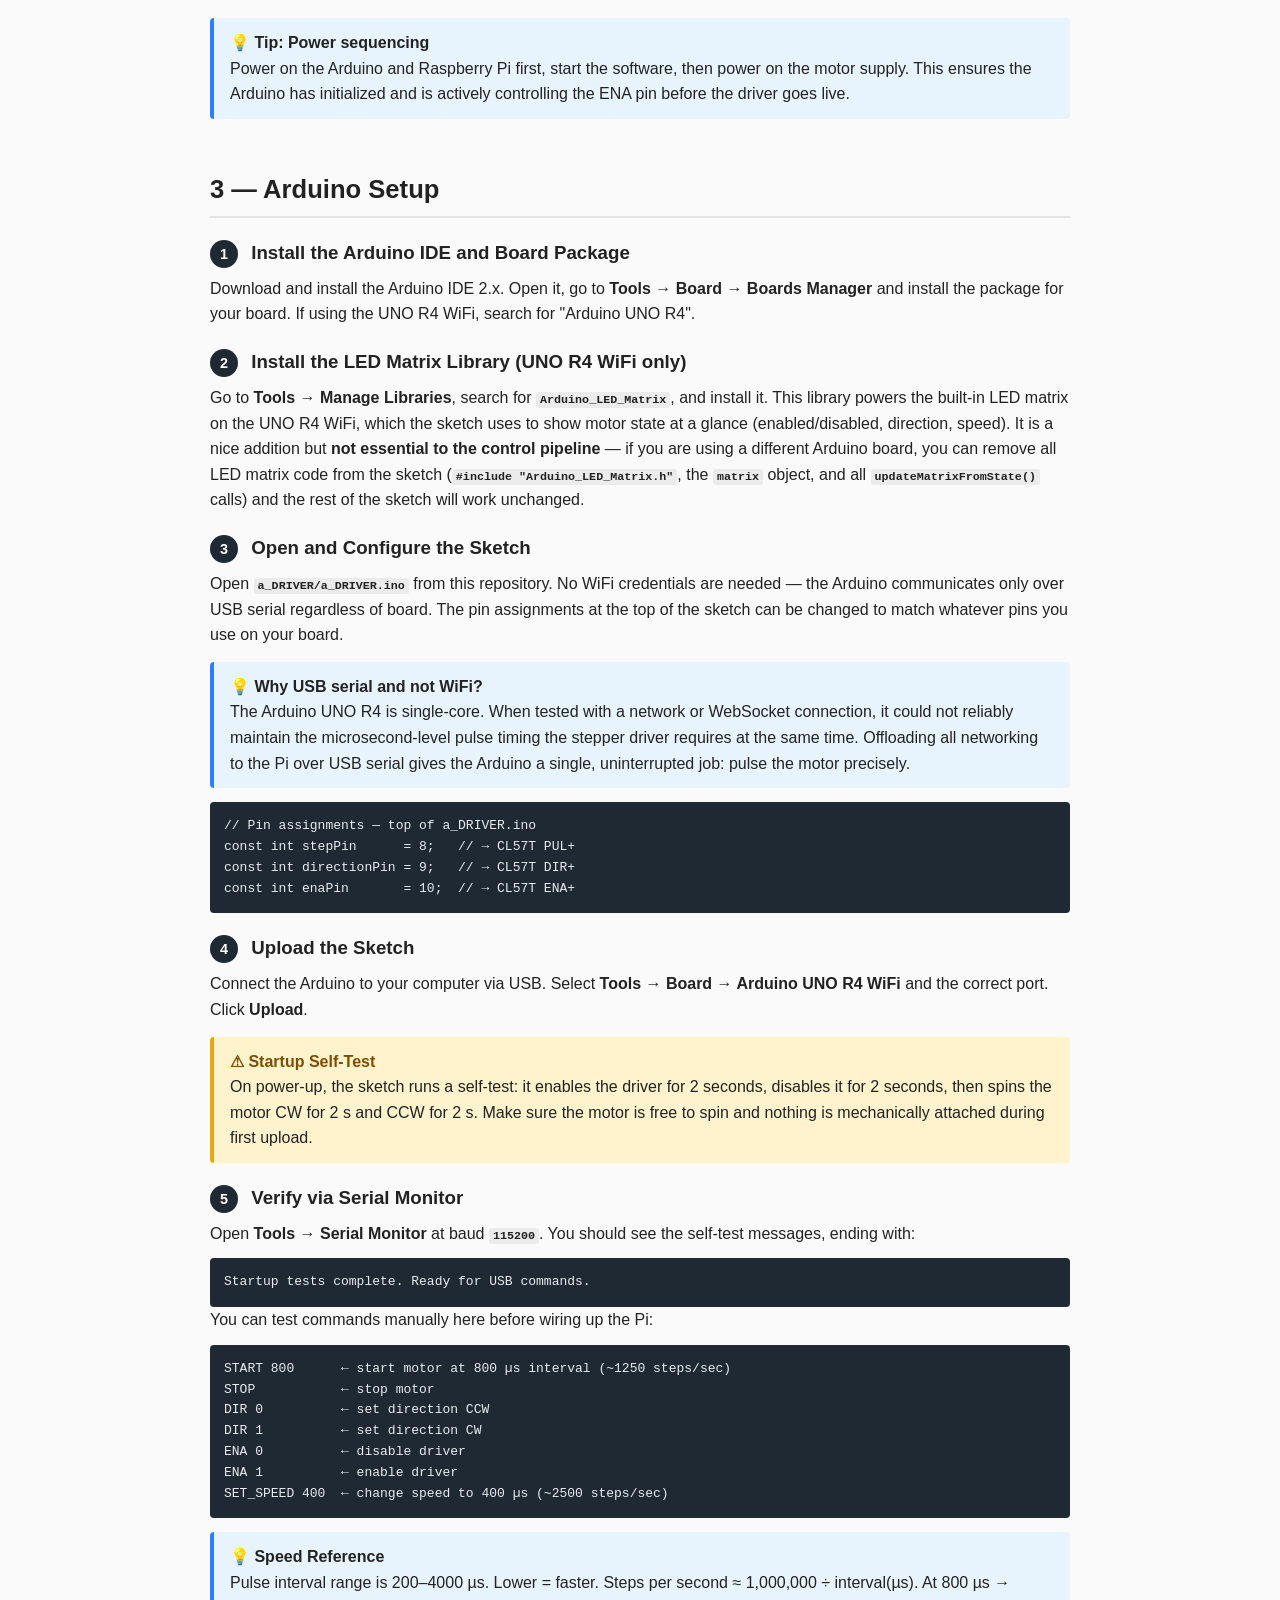
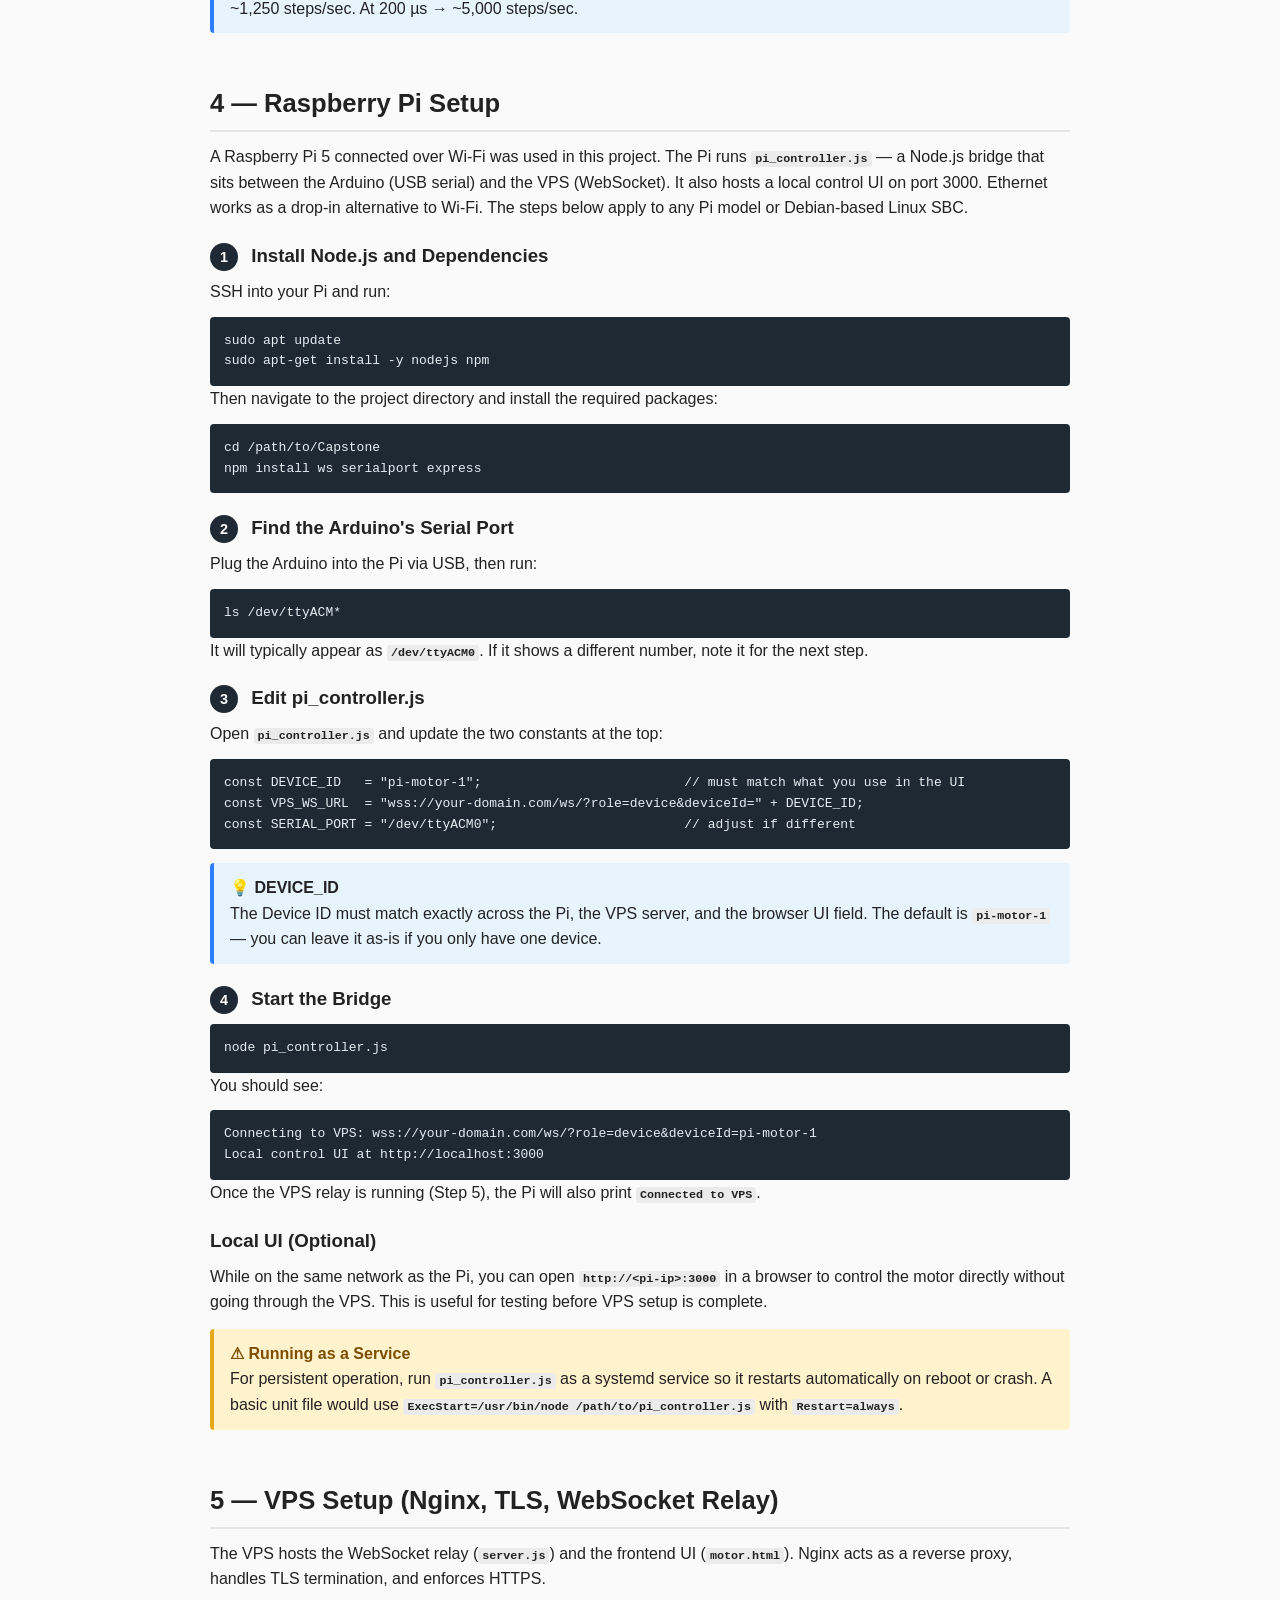
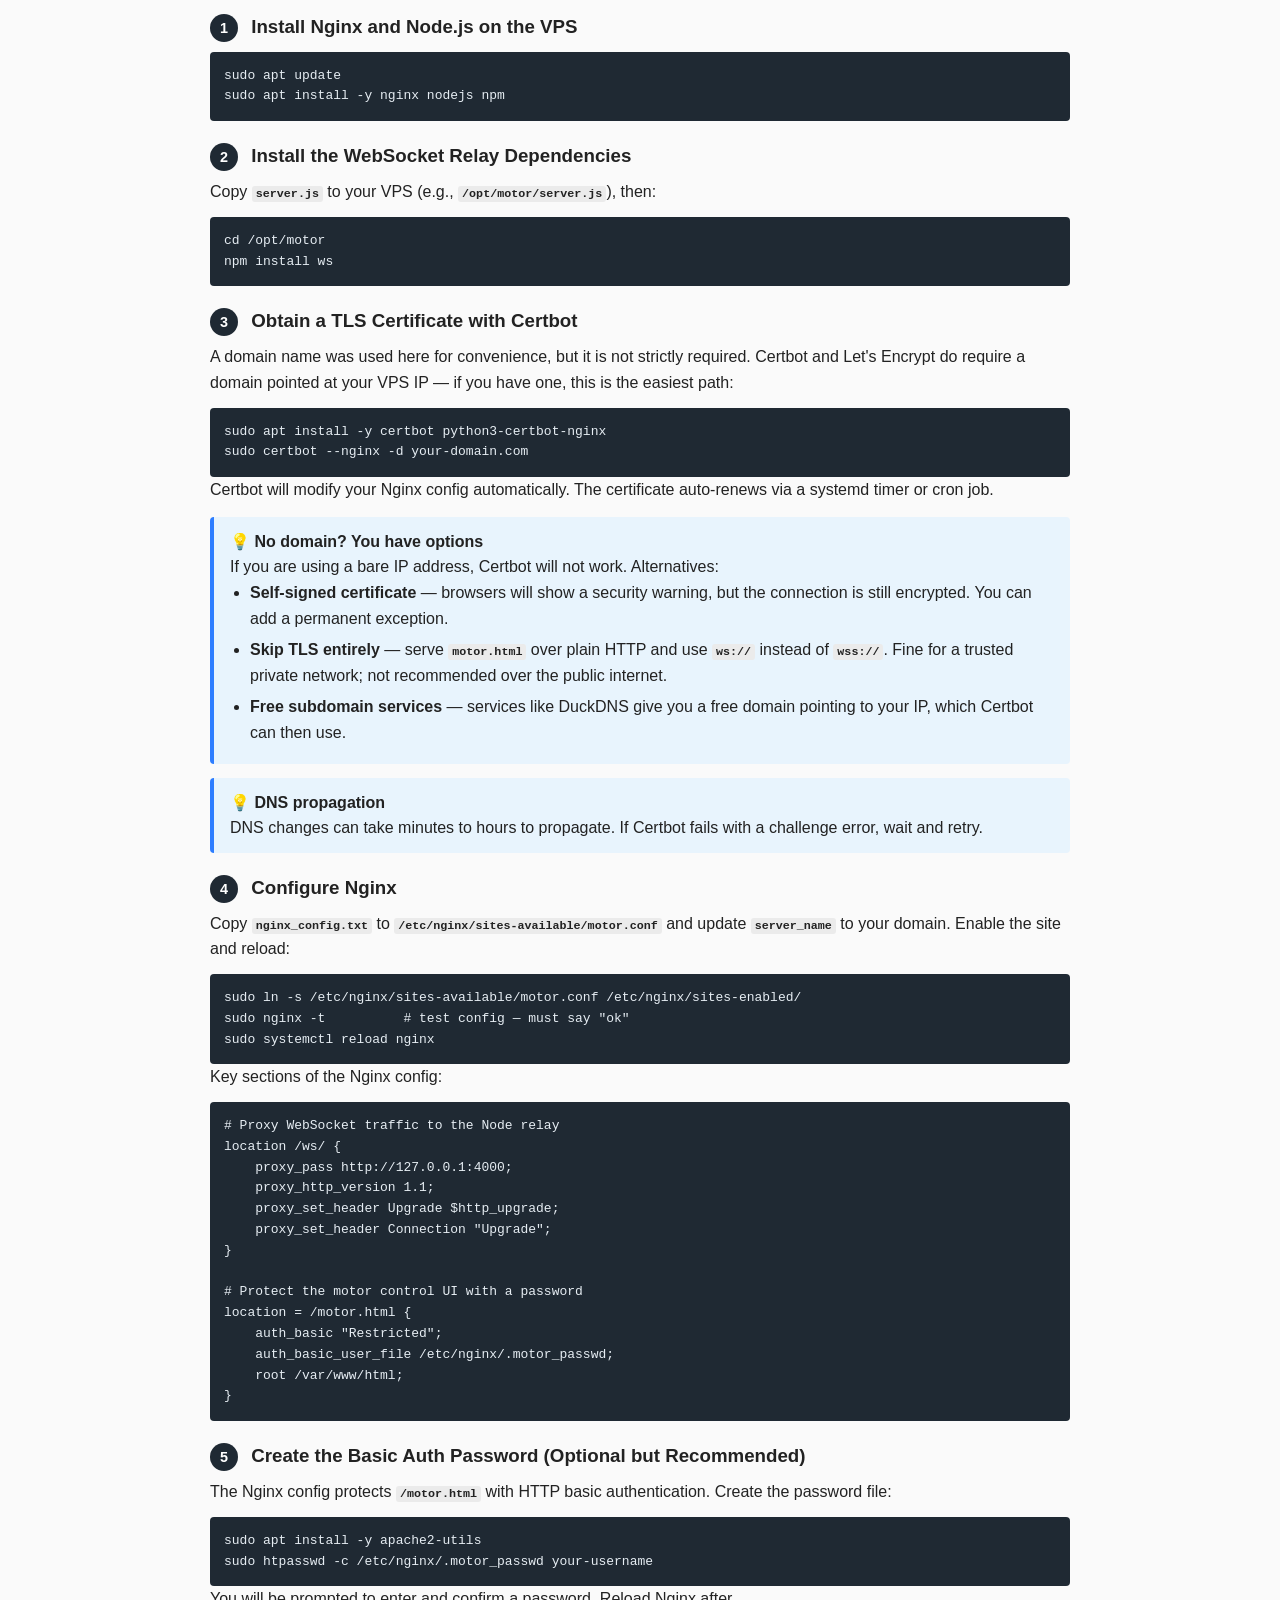
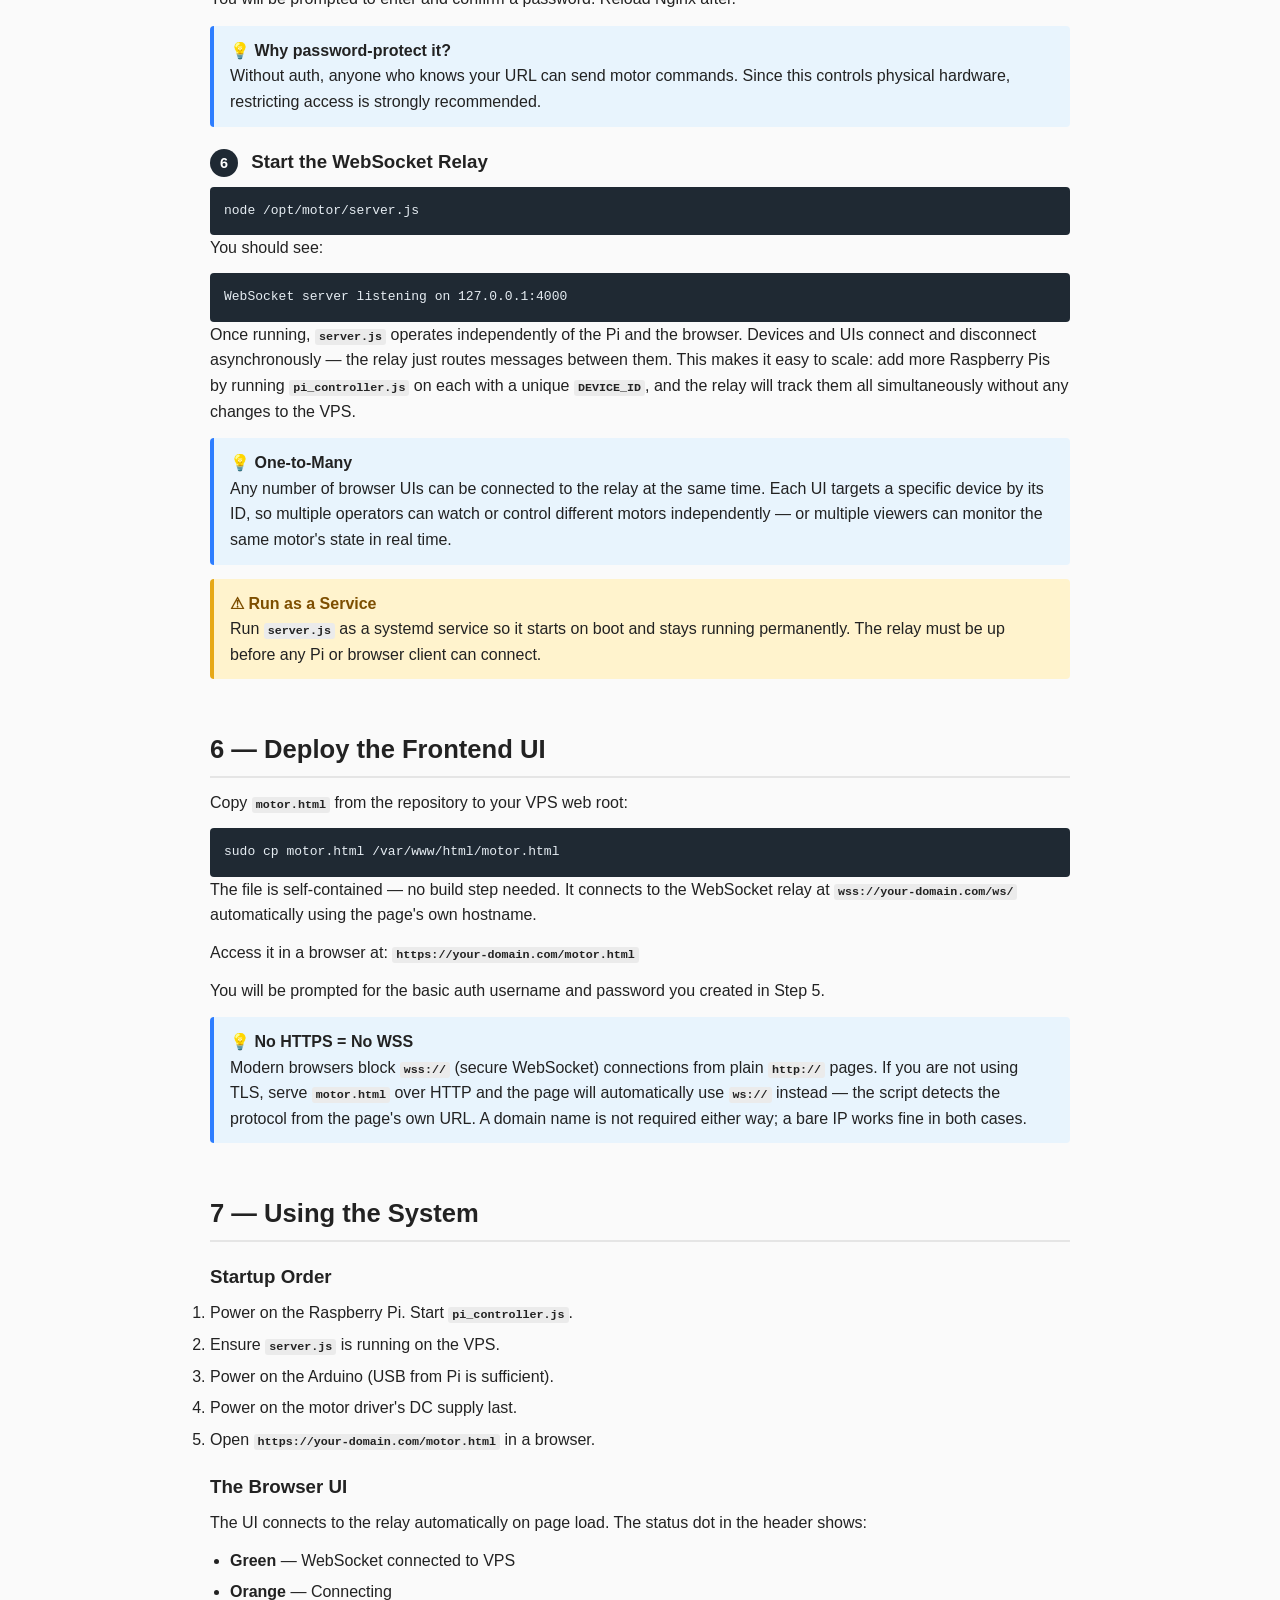
==== commit 6662a162: "+photo new sections" ====
--- a/docs/index.html
+++ b/docs/index.html
@@ -170,6 +170,7 @@
       <li><a href="#vps">VPS Setup (Nginx, TLS, WebSocket Relay)</a></li>
       <li><a href="#frontend">Deploy the Frontend UI</a></li>
       <li><a href="#using">Using the System</a></li>
+      <li><a href="#future">Future Improvements</a></li>
       <li><a href="#contributing">Contributing</a></li>
     </ol>
   </div>
@@ -690,6 +691,21 @@
     </tbody>
   </table>
 
+  <h3>What a Successful Run Looks Like</h3>
+  <p>
+    Once everything is connected and running, open the UI and confirm the status dot is green.
+    Click <strong>Start</strong> — the motor will begin spinning and, given the size of a NEMA 24, you will hear it clearly.
+    The sound is a good immediate indicator: a steady hum or whir means the driver is receiving pulses correctly.
+    From there, try adjusting the pulse interval and clicking <strong>Set speed</strong> — you should hear the motor
+    speed up or slow down in response. Clicking <strong>CW / CCW</strong> reverses direction.
+    The <em>Latest State</em> box at the bottom of the UI updates in real time to confirm what the Pi has applied.
+  </p>
+
+  <div class="diagram">
+    <img src="images/motor_html.png" alt="Screenshot of the motor.html browser UI" />
+    <p class="caption">Figure 5 — The browser UI (motor.html) connected and controlling the motor</p>
+  </div>
+
   <h3>Shutdown Order</h3>
   <ol>
     <li>Click <strong>Stop</strong> in the UI to disable the driver before cutting power.</li>
@@ -706,6 +722,23 @@
 </section>
 
 
+<!-- FUTURE WORK -->
+<section id="future">
+  <h2>Future Improvements</h2>
+  <p>
+    The current system is a working proof of concept. If the project grows, here are natural areas to build on:
+  </p>
+  <ul>
+    <li><strong>Proper authentication</strong> — HTTP basic auth is a minimal barrier. A token-based or session-based auth layer on the WebSocket relay would be more robust, especially if multiple users or devices are involved.</li>
+    <li><strong>Multi-device dashboard</strong> — the relay already supports multiple connected Pis, but the current UI targets one device at a time. A dashboard view showing all connected devices and their states simultaneously would make the many-to-many capability more practical.</li>
+    <li><strong>Persistent state and logging</strong> — the relay currently holds no state between connections. Adding a lightweight database or log would let you review command history, detect faults, or replay sequences.</li>
+    <li><strong>Different actuator types</strong> — the command scheme (START, STOP, DIR, ENA, SET_SPEED over serial) is simple enough to adapt to other hardware. Any microcontroller that can parse the same serial protocol could control a different motor, relay, or actuator through the same relay without changes to the VPS or Pi code.</li>
+    <li><strong>Closed-loop feedback to the UI</strong> — the encoder on the NEMA 24 is used by the CL57T internally, but encoder position data is not currently surfaced to the browser. Passing encoder counts back through the chain would enable position tracking in the UI.</li>
+    <li><strong>Systemd service hardening</strong> — running <code>pi_controller.js</code> and <code>server.js</code> as proper systemd services with restart policies, logging to journald, and watchdog timers would make the system more reliable for long-running or unattended use.</li>
+  </ul>
+</section>
+
+
 <!-- CONTRIBUTING -->
 <section id="contributing">
   <h2>Contributing</h2>
--- a/docs/styles.css
+++ b/docs/styles.css
@@ -131,6 +131,14 @@
     font-size: 0.9em;
 }
 
+pre code {
+    background: none;
+    padding: 0;
+    border-radius: 0;
+    font-weight: normal;
+    font-size: inherit;
+}
+
 
 /* LISTS */
 
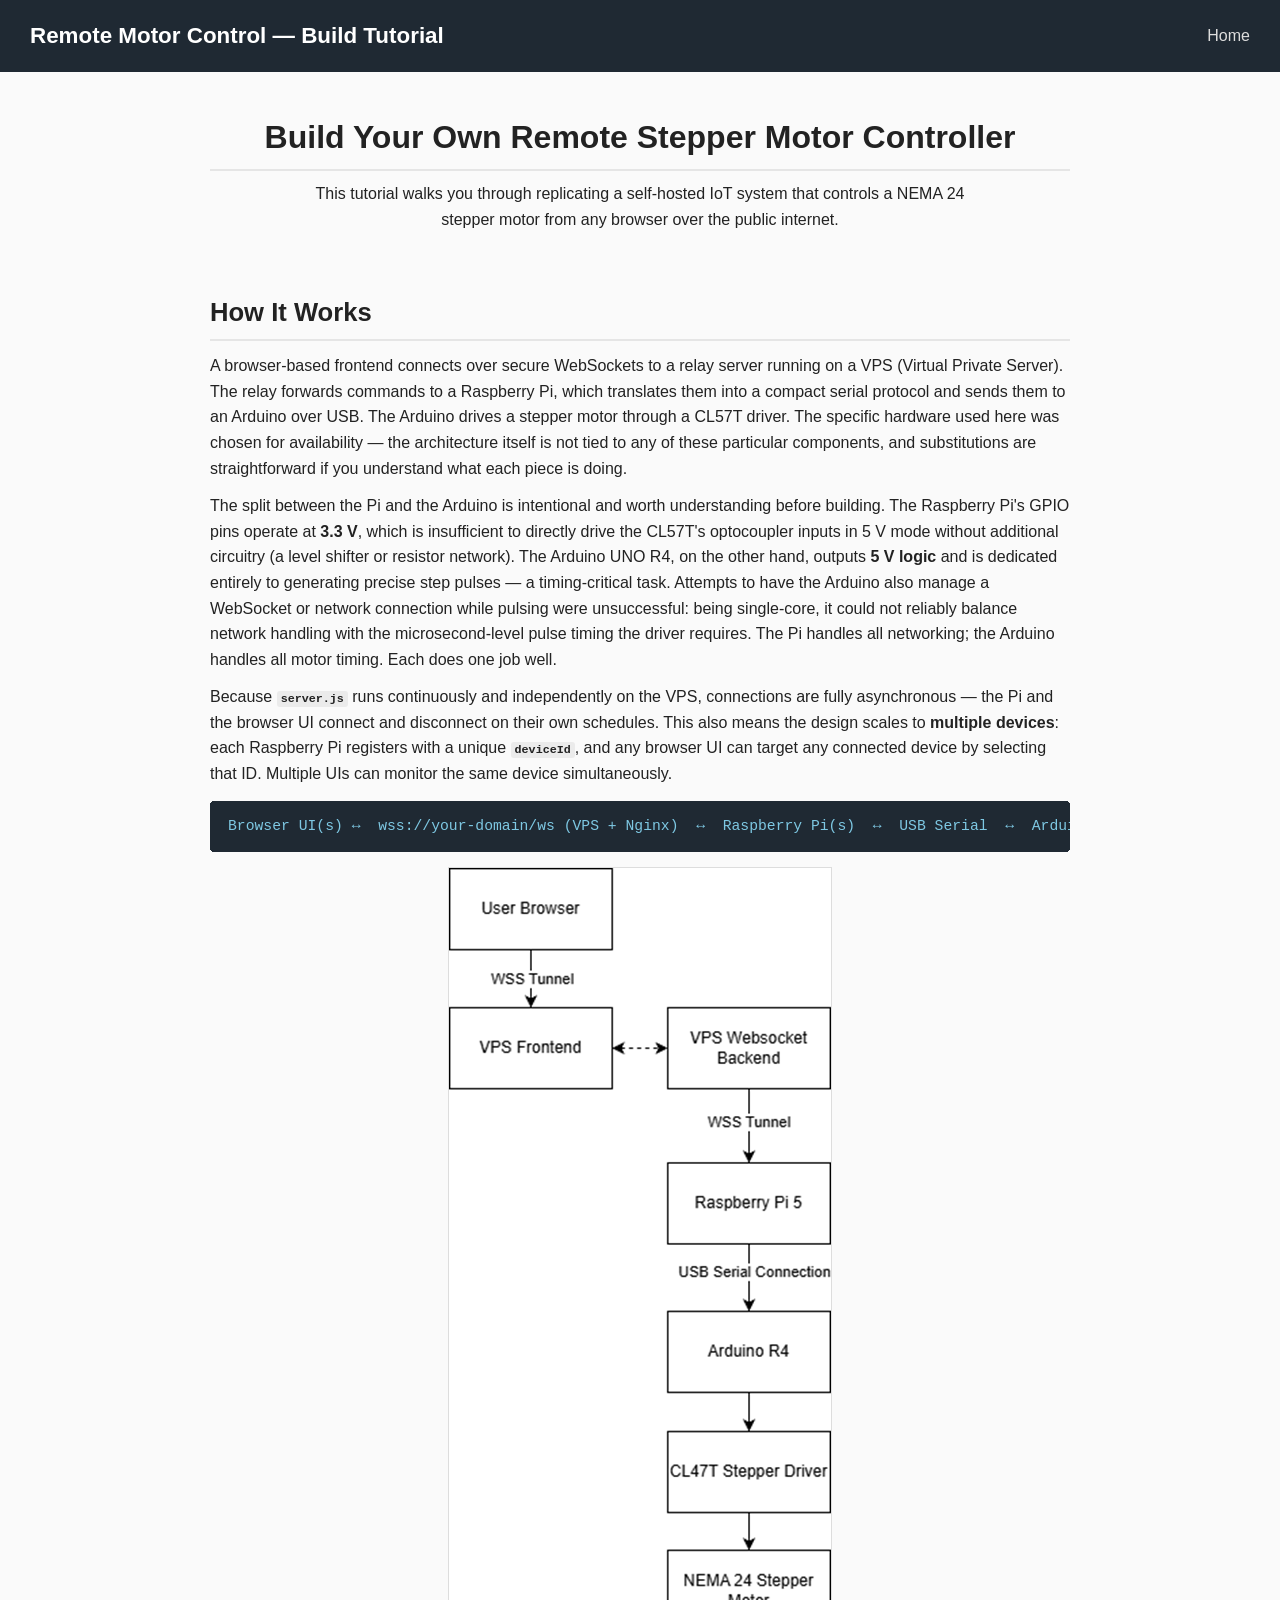
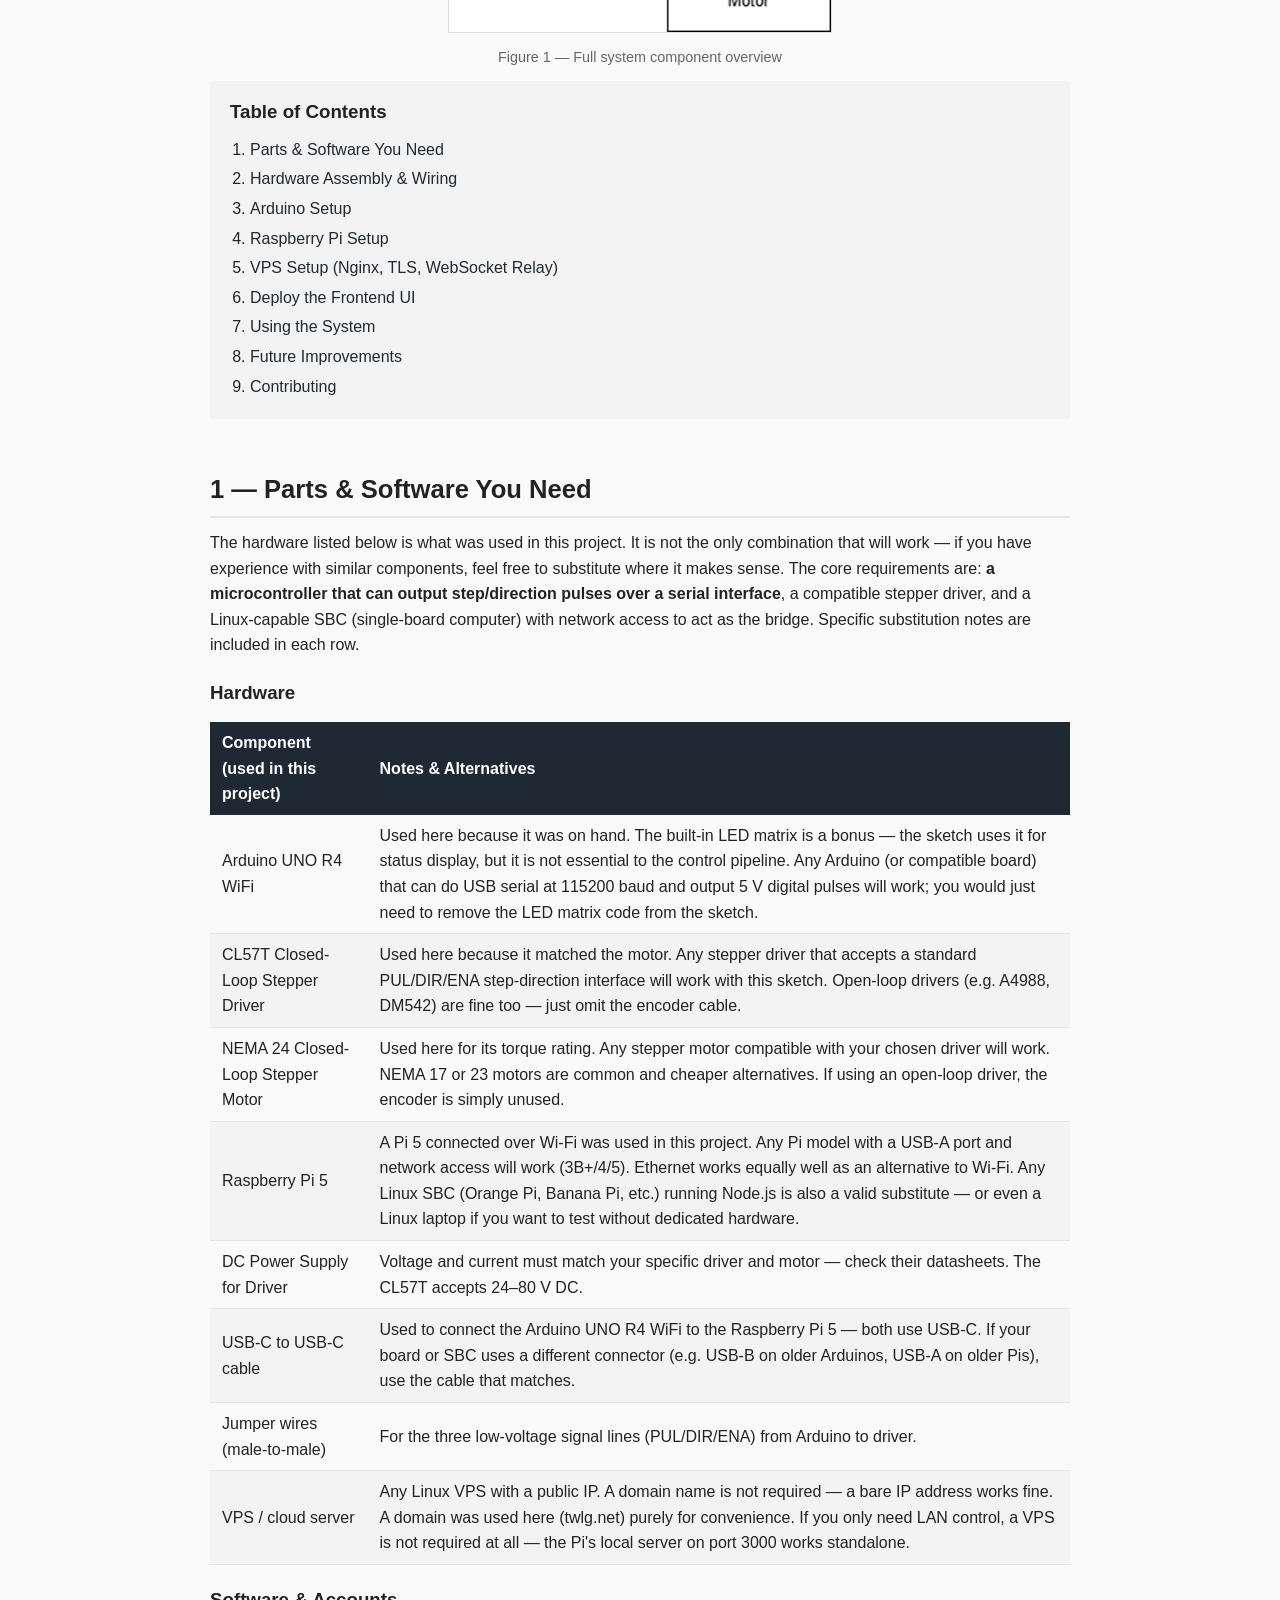
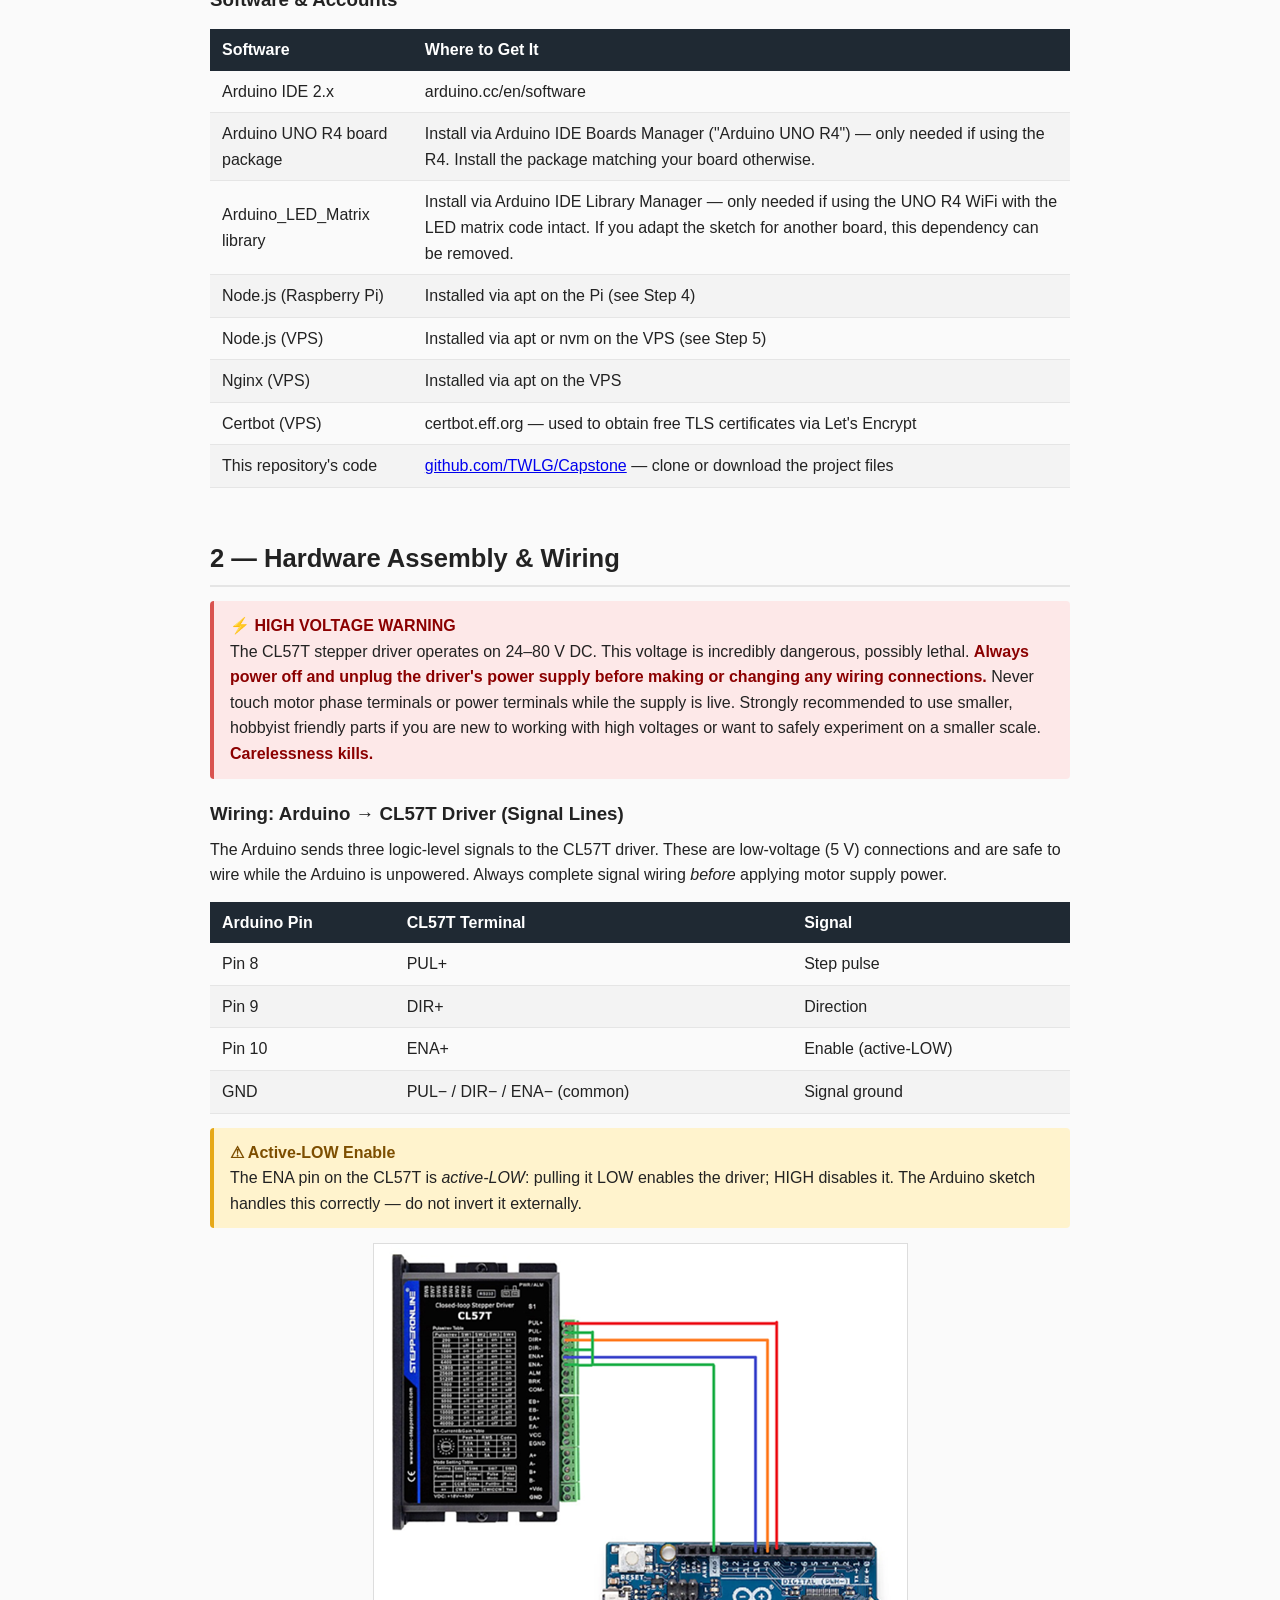
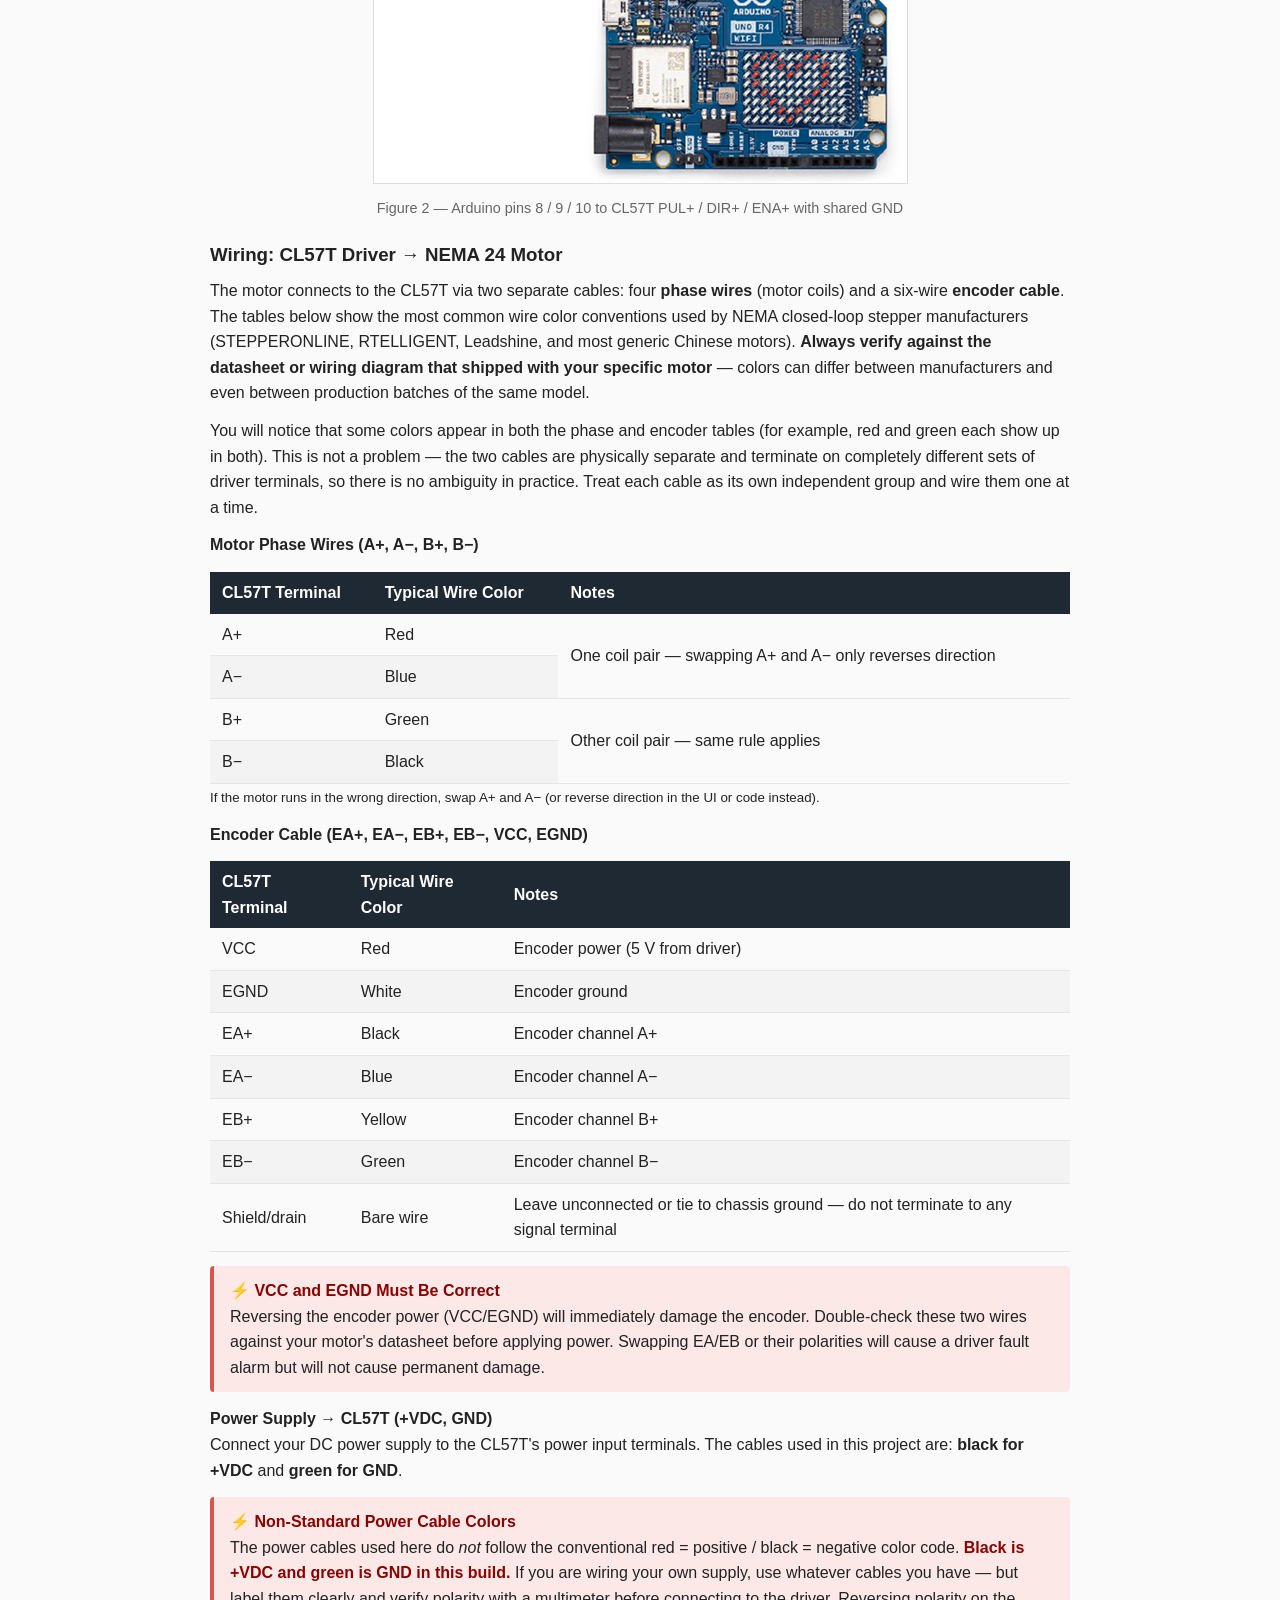
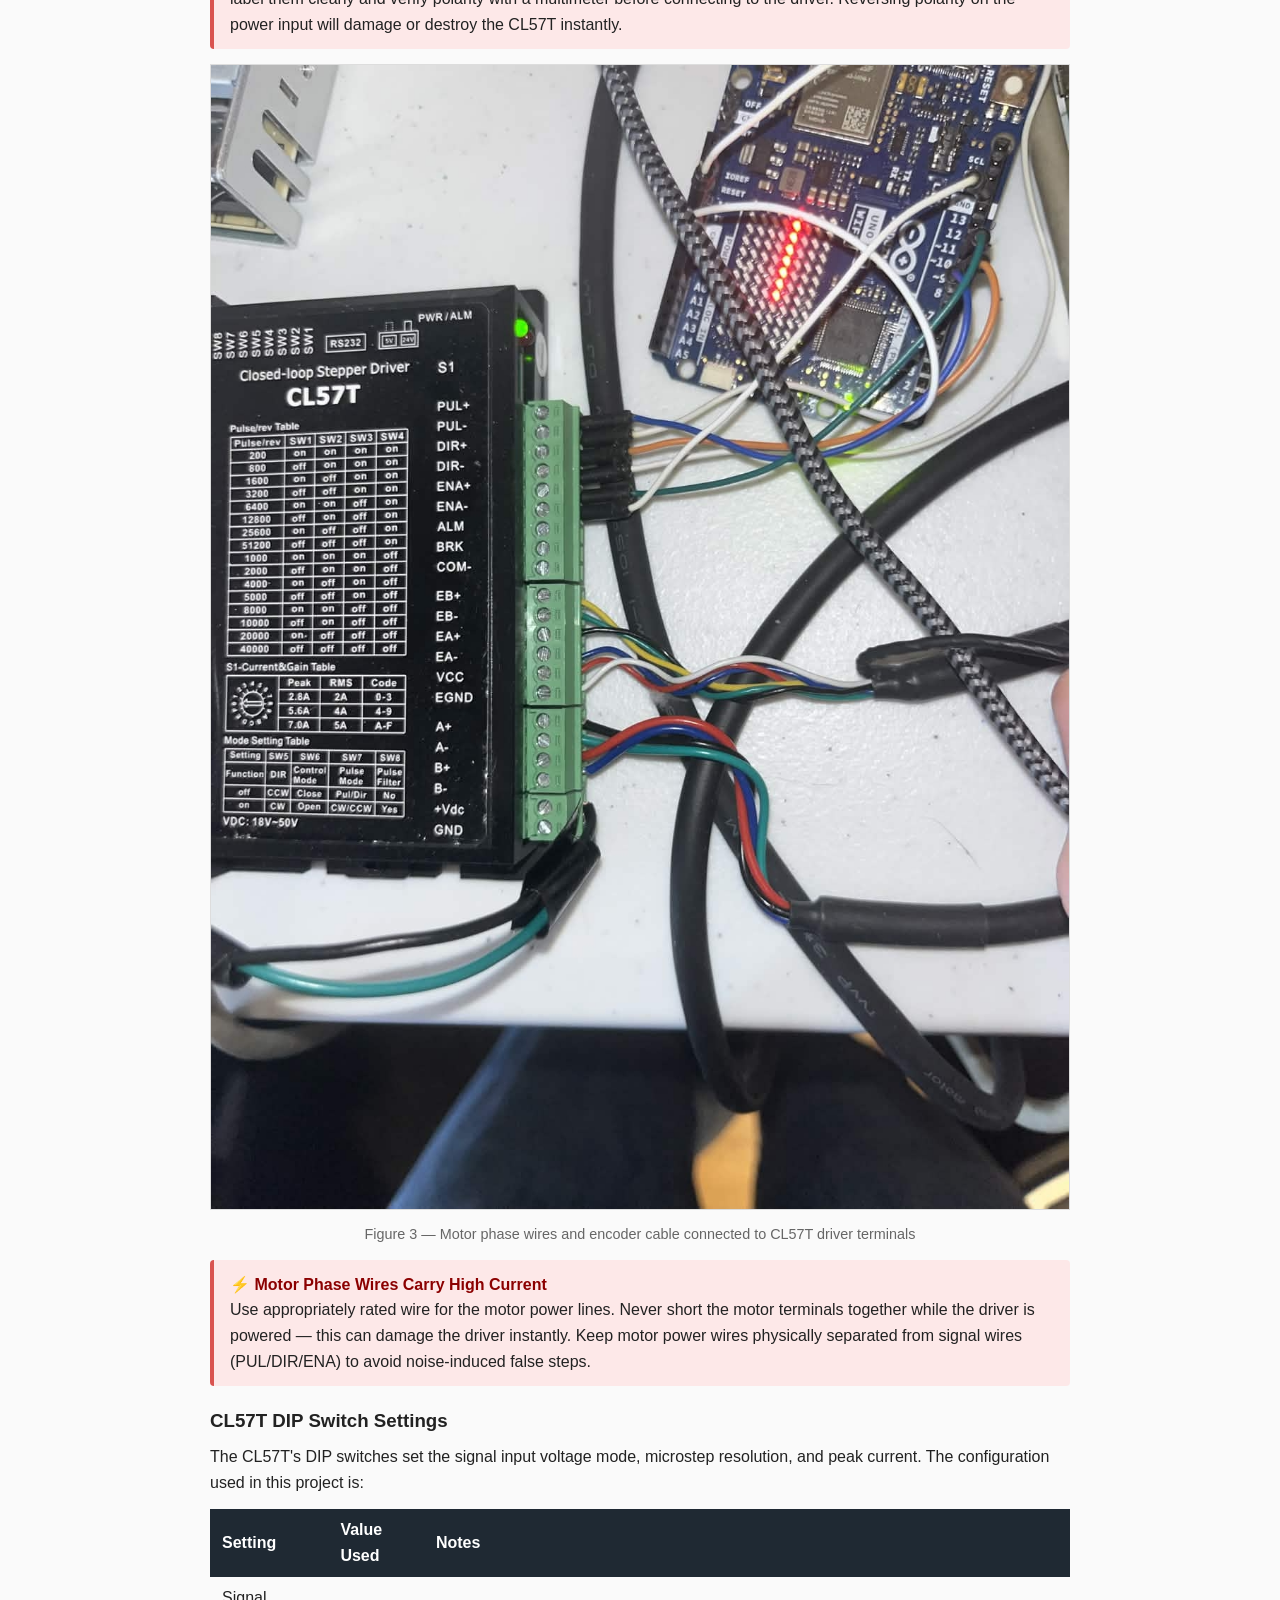
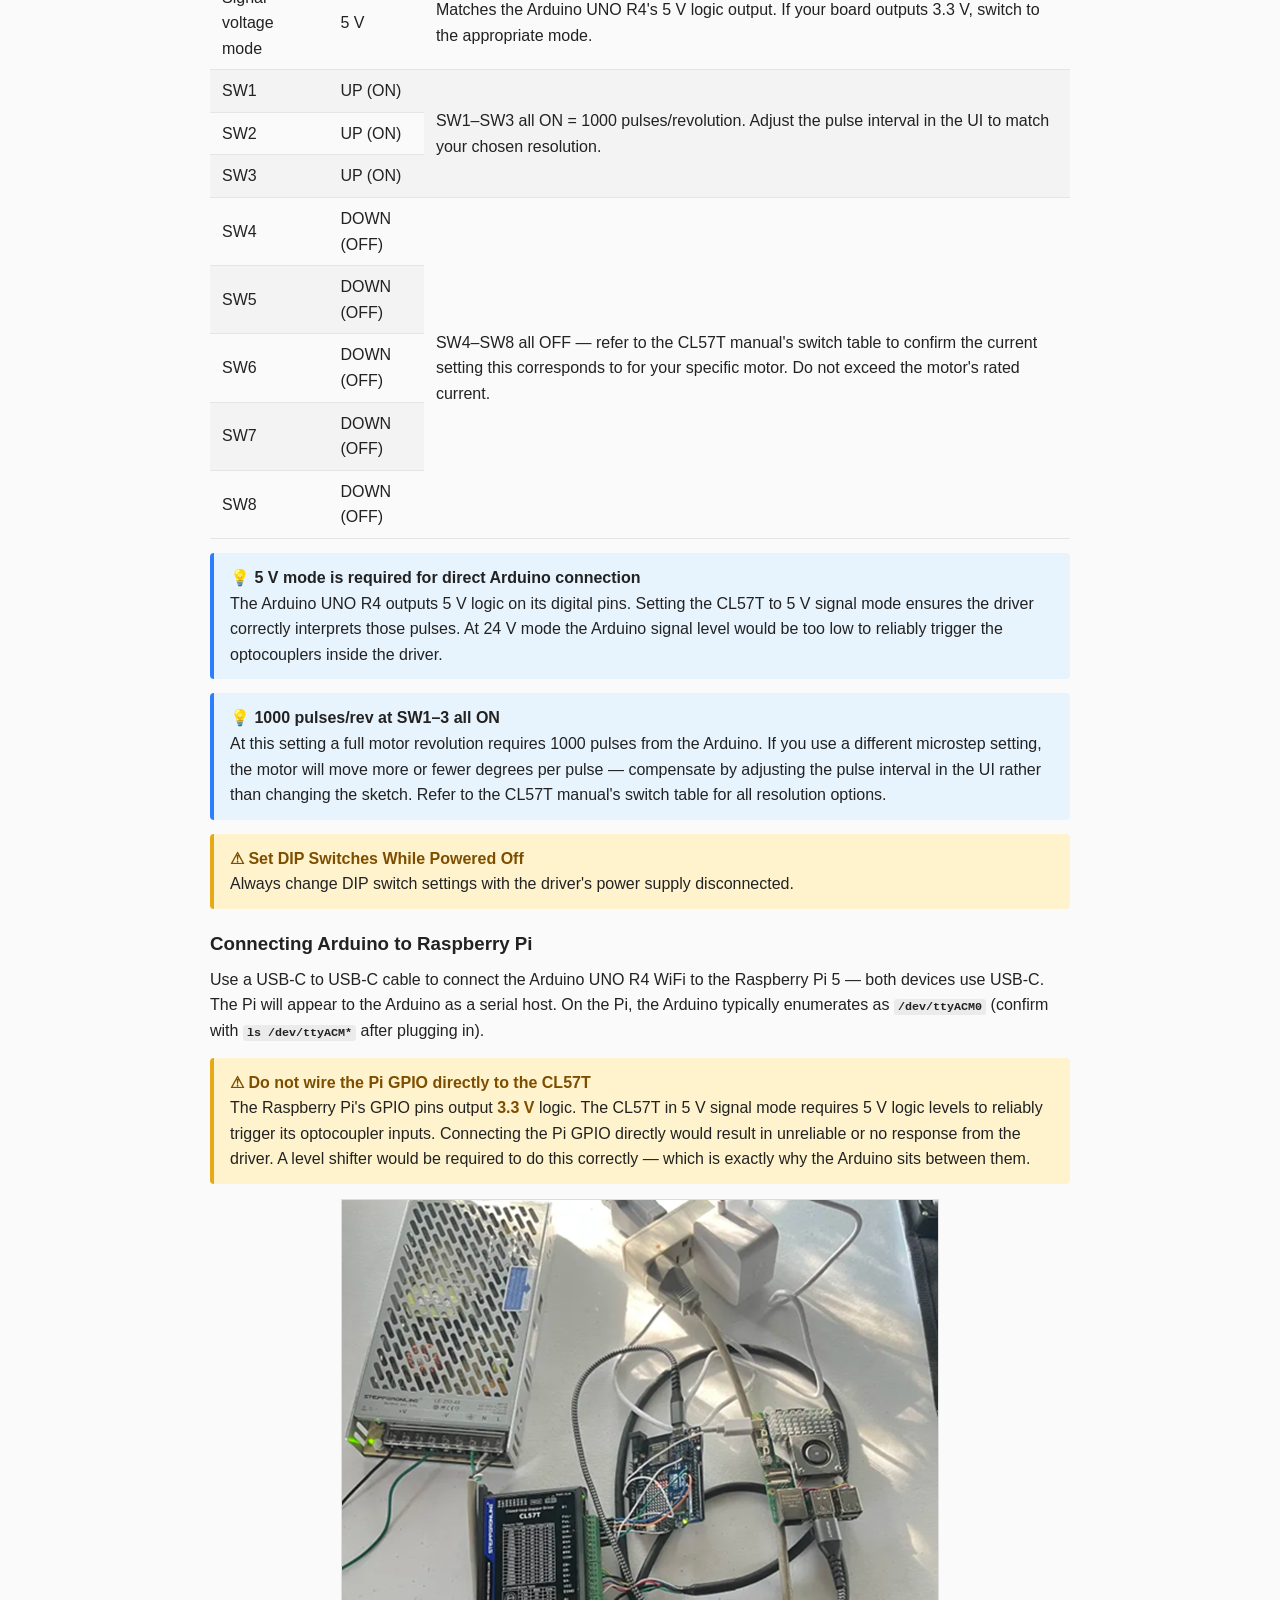
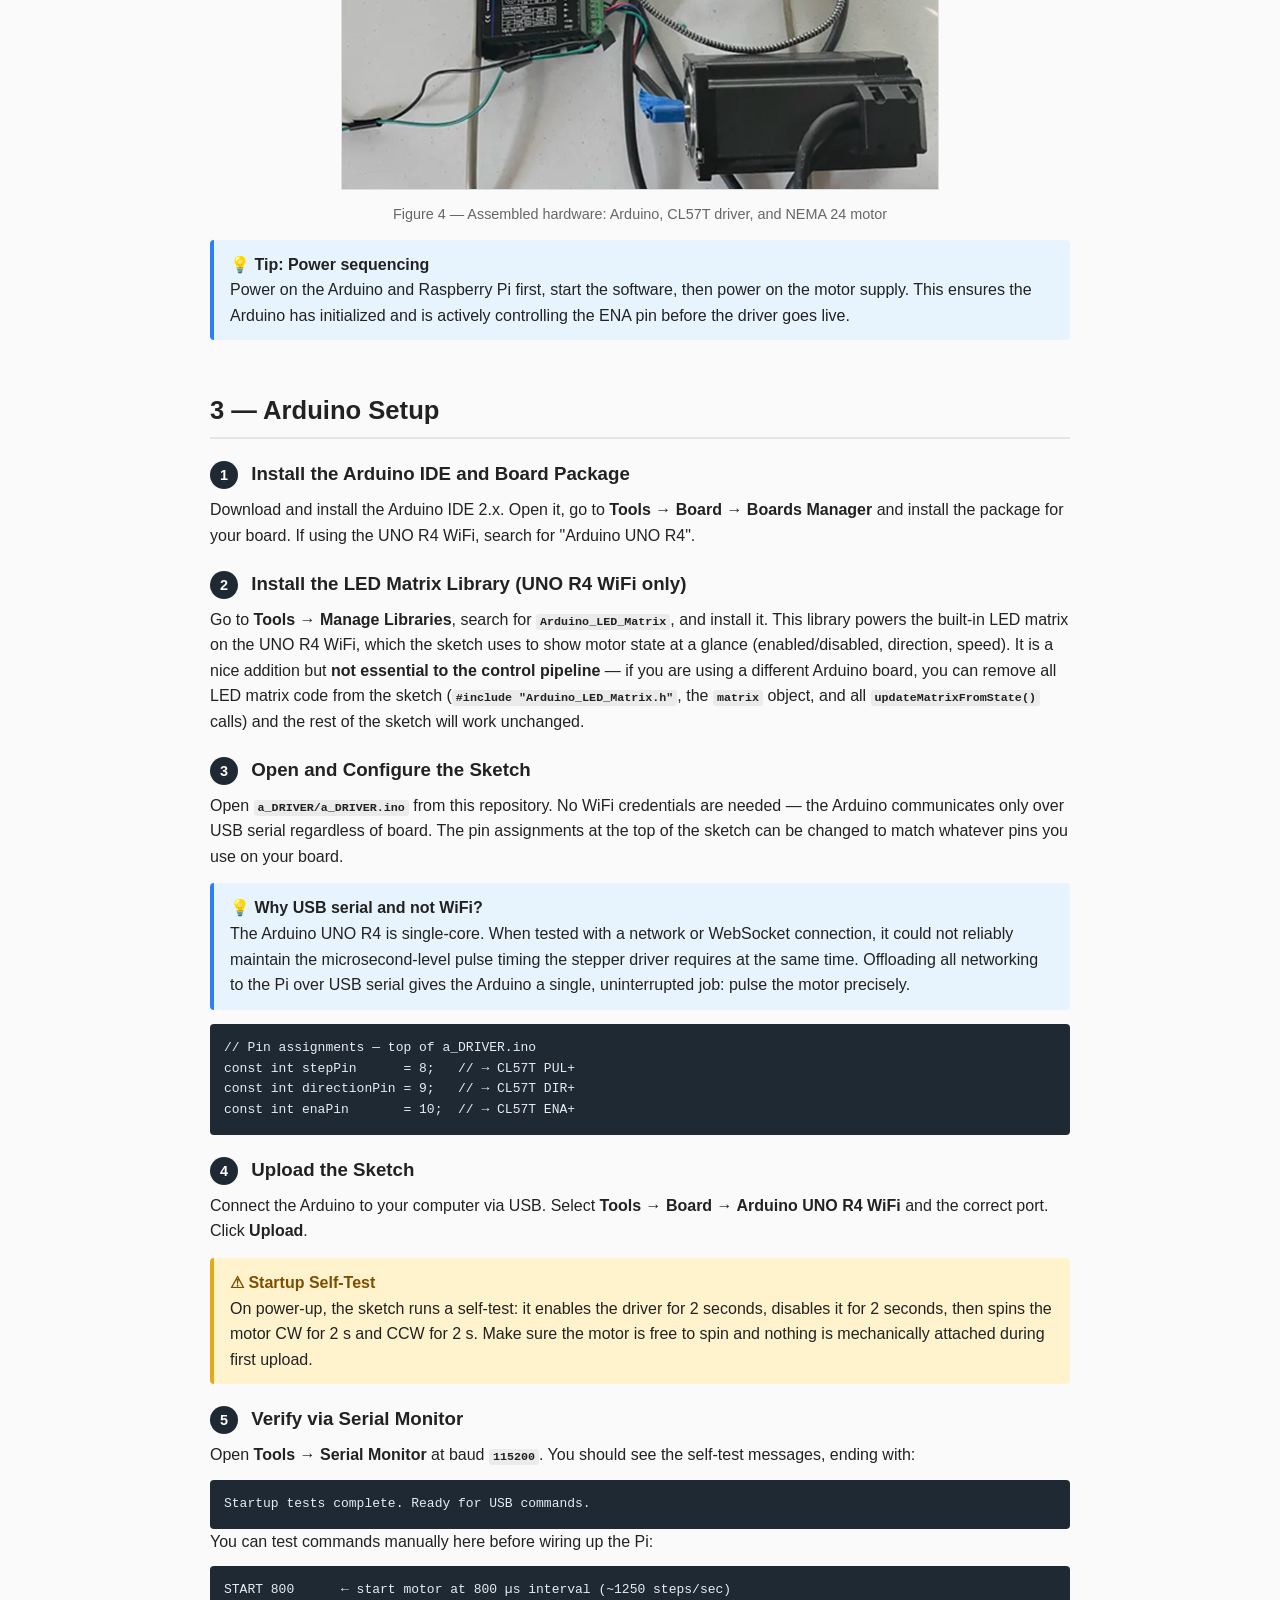
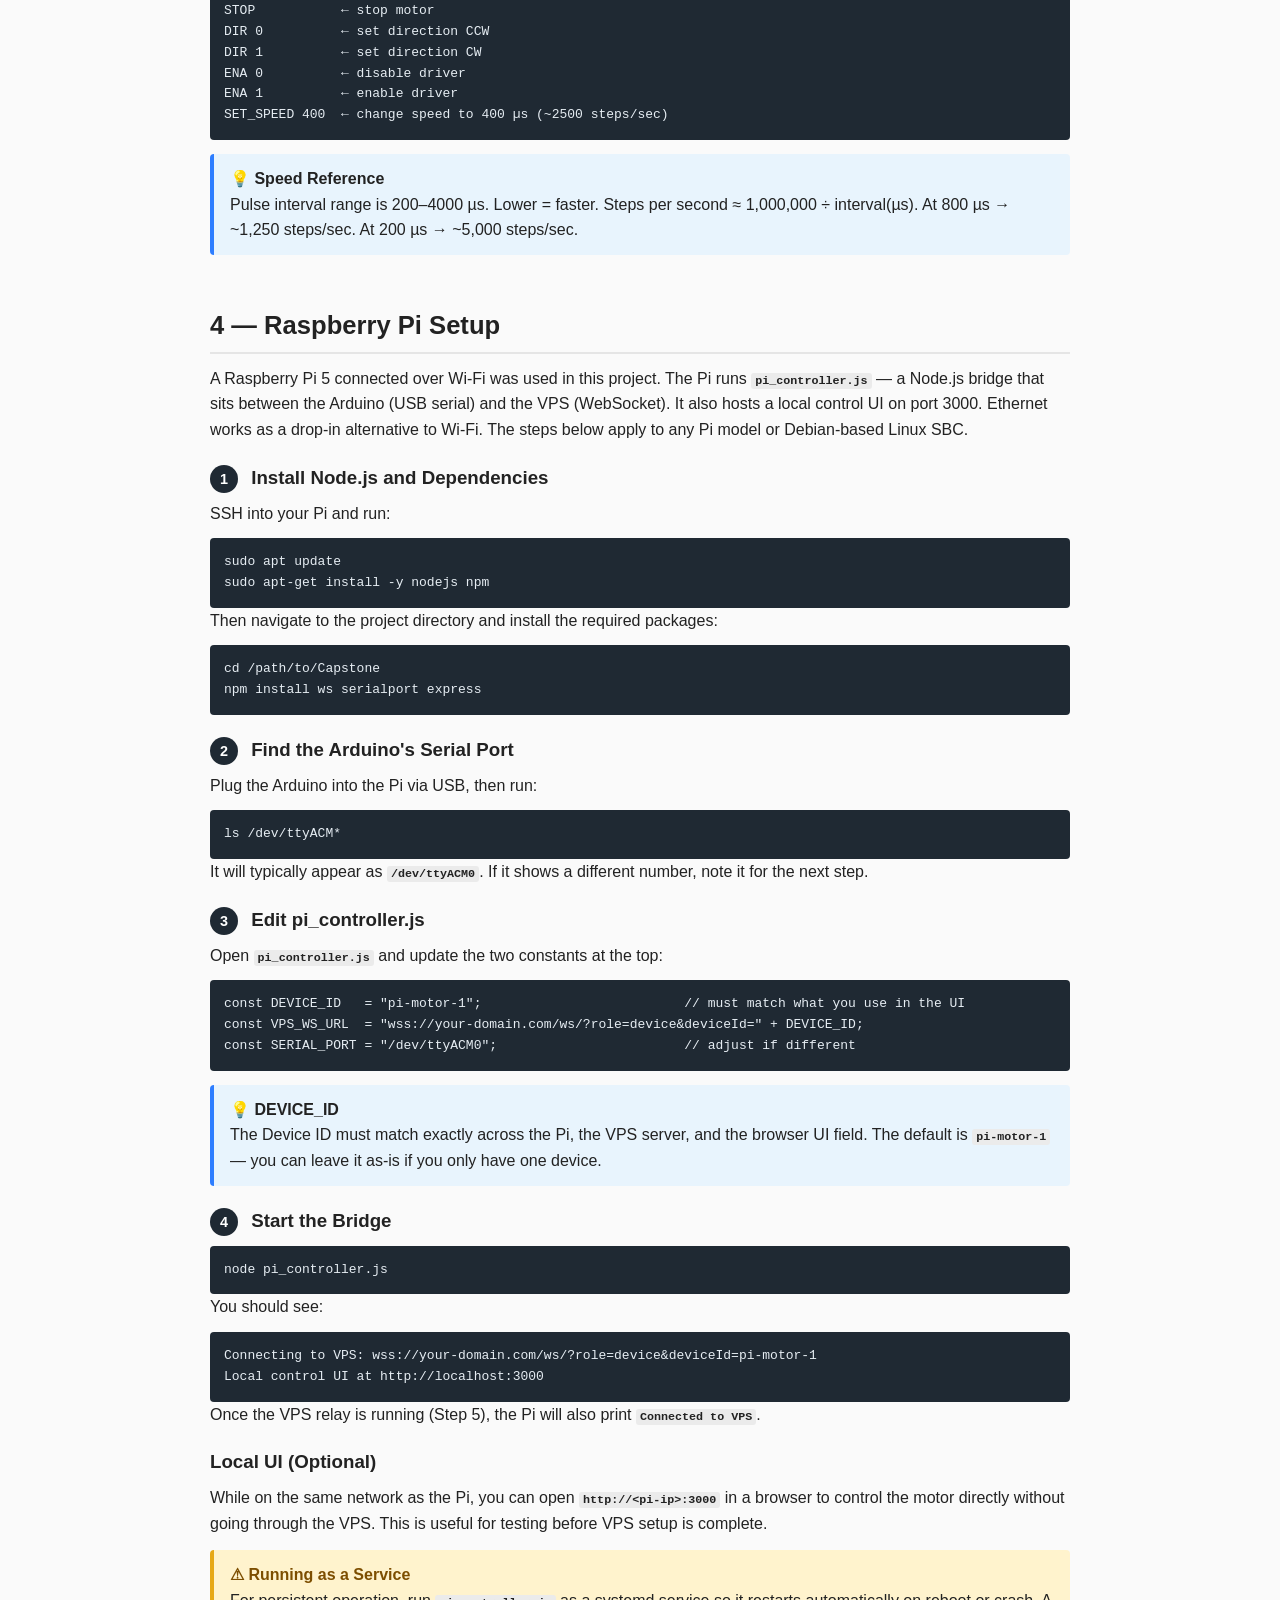
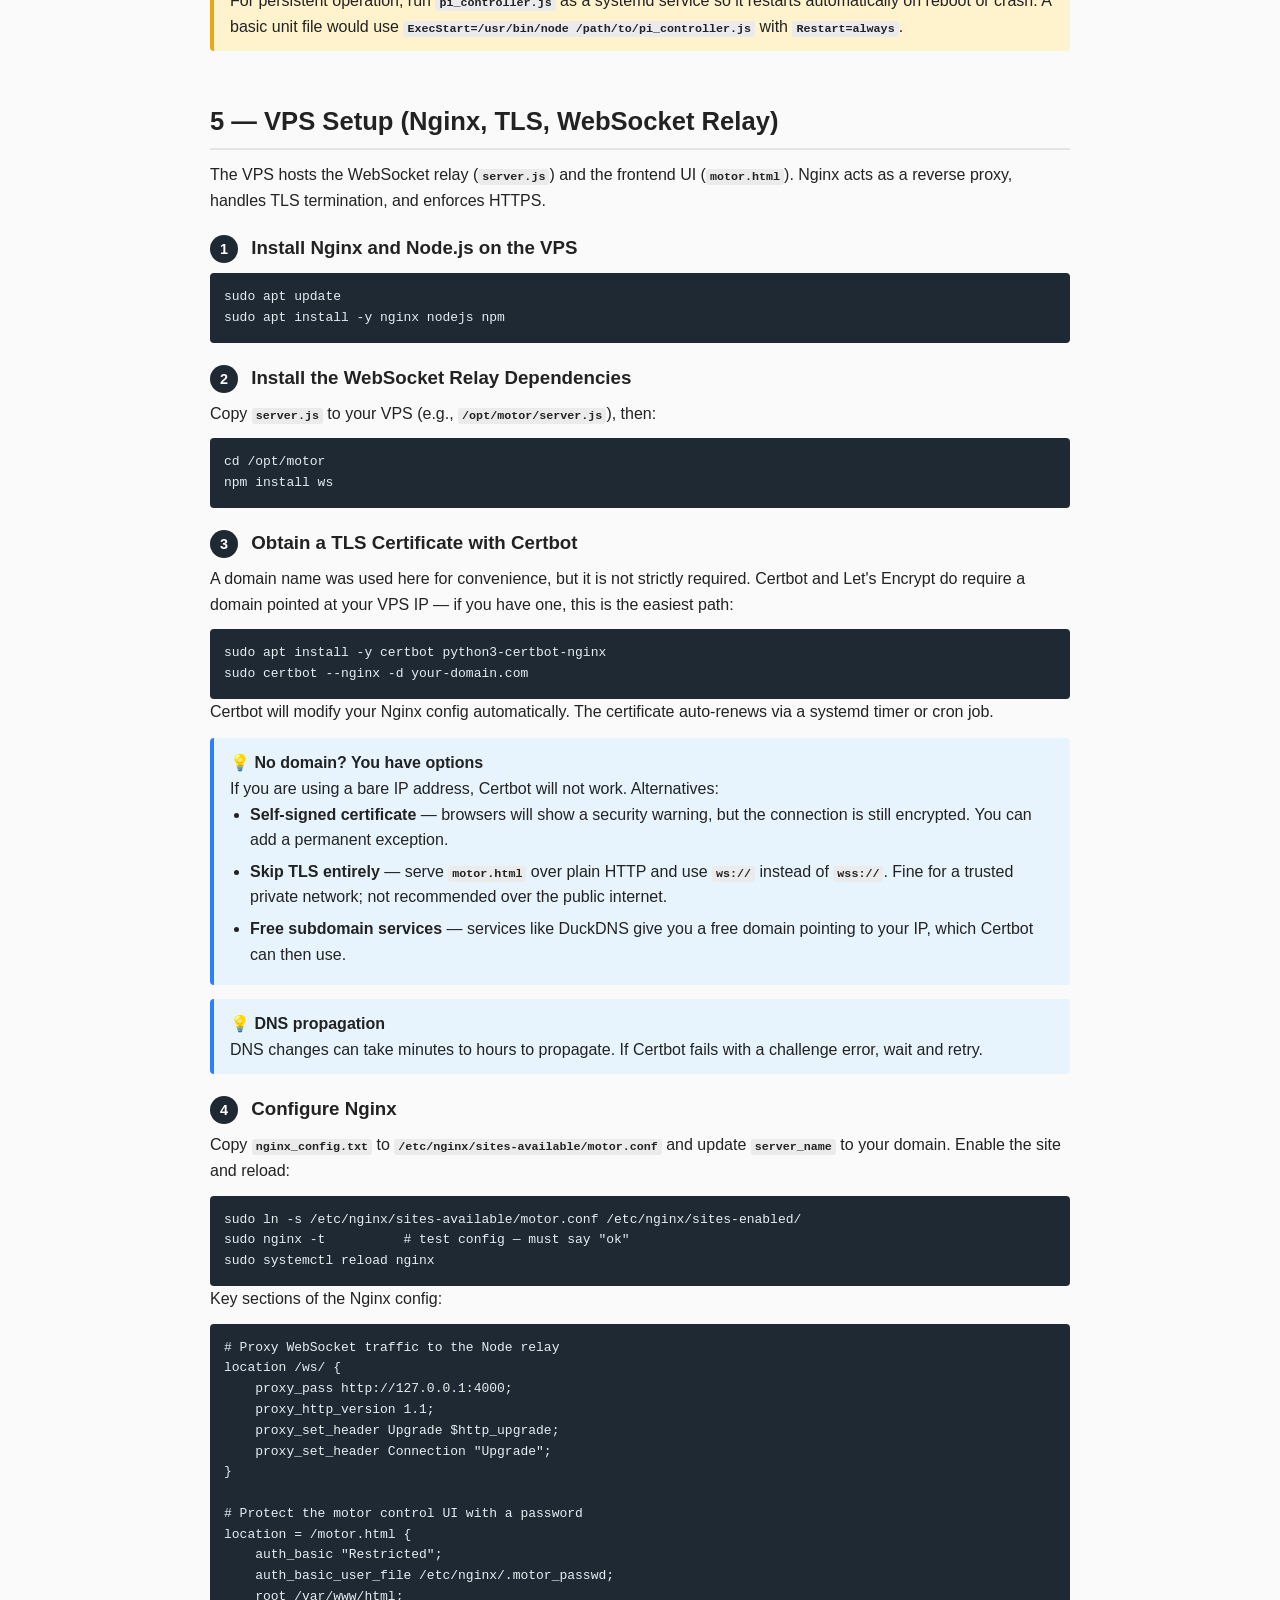
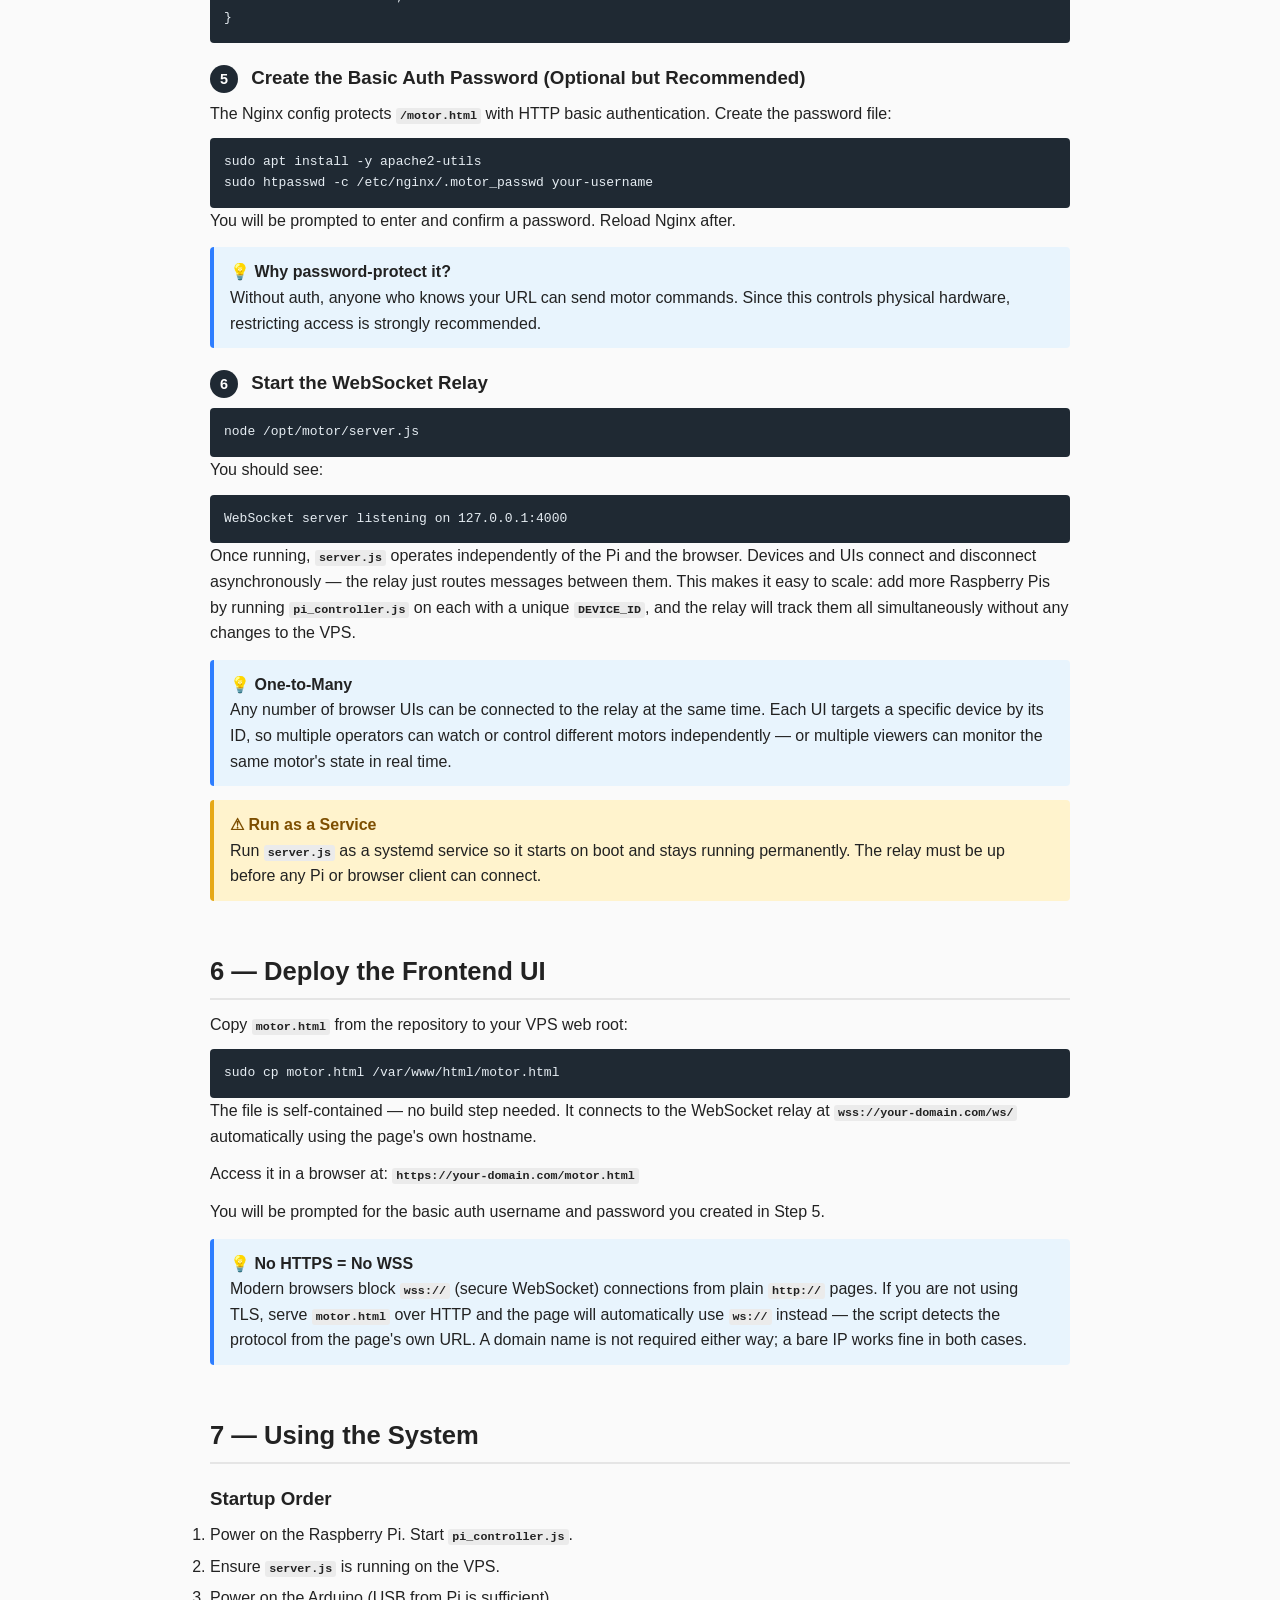
==== commit c79cc1cc: "Update driver settings" ====
--- a/docs/index.html
+++ b/docs/index.html
@@ -354,10 +354,14 @@
     </thead>
     <tbody>
       <tr><td>Signal voltage mode</td><td>5 V</td><td>Matches the Arduino UNO R4's 5 V logic output. If your board outputs 3.3 V, switch to the appropriate mode.</td></tr>
-      <tr><td>SW1</td><td>DOWN (OFF)</td><td rowspan="3">SW1–SW3 all OFF = 400 pulses/revolution. Adjust the pulse interval in the UI to match your chosen resolution.</td></tr>
-      <tr><td>SW2</td><td>DOWN (OFF)</td></tr>
-      <tr><td>SW3</td><td>DOWN (OFF)</td></tr>
-      <tr><td>SW4–SW6</td><td>Set per motor</td><td>Peak current — refer to the CL57T manual and your motor's rated current. Do not exceed the motor's specification.</td></tr>
+      <tr><td>SW1</td><td>UP (ON)</td><td rowspan="3">SW1–SW3 all ON = 1000 pulses/revolution. Adjust the pulse interval in the UI to match your chosen resolution.</td></tr>
+      <tr><td>SW2</td><td>UP (ON)</td></tr>
+      <tr><td>SW3</td><td>UP (ON)</td></tr>
+      <tr><td>SW4</td><td>DOWN (OFF)</td><td rowspan="5">SW4–SW8 all OFF — refer to the CL57T manual's switch table to confirm the current setting this corresponds to for your specific motor. Do not exceed the motor's rated current.</td></tr>
+      <tr><td>SW5</td><td>DOWN (OFF)</td></tr>
+      <tr><td>SW6</td><td>DOWN (OFF)</td></tr>
+      <tr><td>SW7</td><td>DOWN (OFF)</td></tr>
+      <tr><td>SW8</td><td>DOWN (OFF)</td></tr>
     </tbody>
   </table>
 
@@ -369,8 +373,8 @@
   </div>
 
   <div class="tip">
-    <strong>&#128161; 400 pulses/rev at SW1–3 all OFF</strong><br>
-    At this setting a full motor revolution requires 400 pulses from the Arduino.
+    <strong>&#128161; 1000 pulses/rev at SW1–3 all ON</strong><br>
+    At this setting a full motor revolution requires 1000 pulses from the Arduino.
     If you use a different microstep setting, the motor will move more or fewer degrees per pulse —
     compensate by adjusting the pulse interval in the UI rather than changing the sketch.
     Refer to the CL57T manual's switch table for all resolution options.
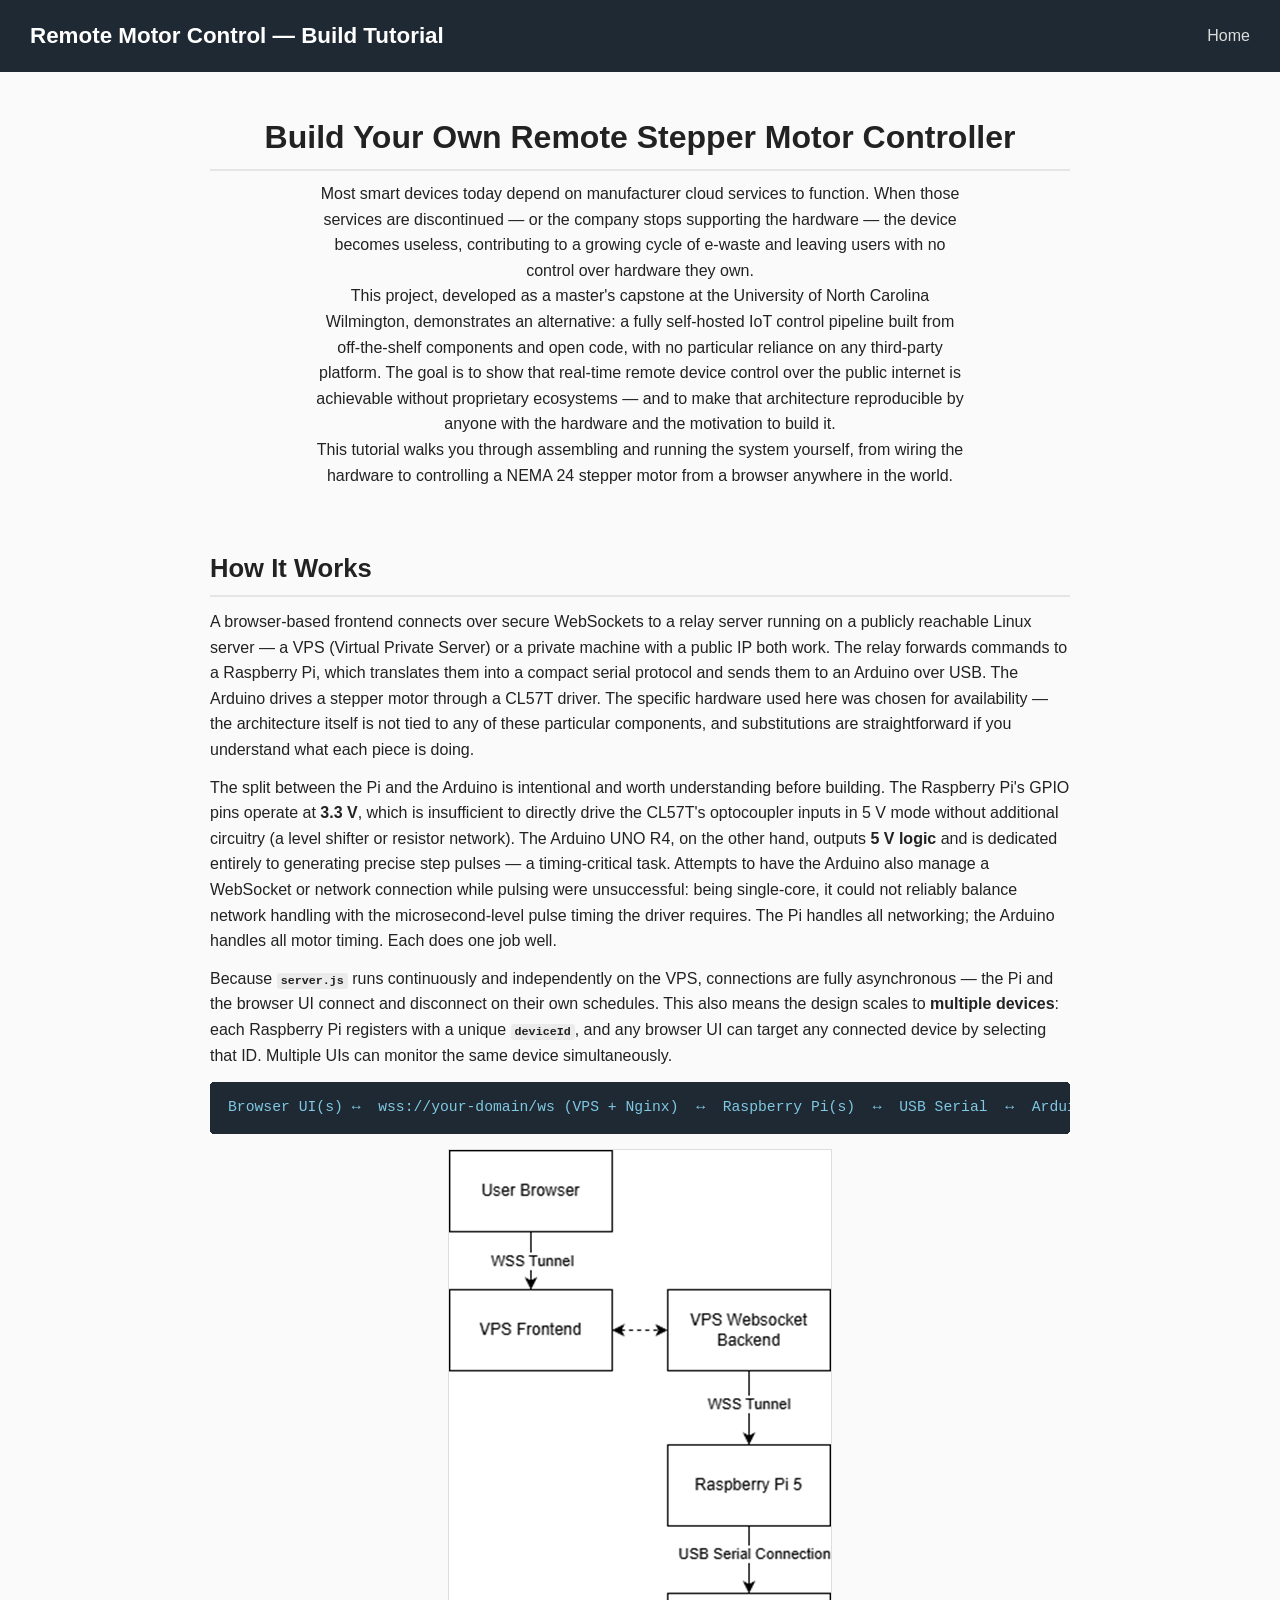
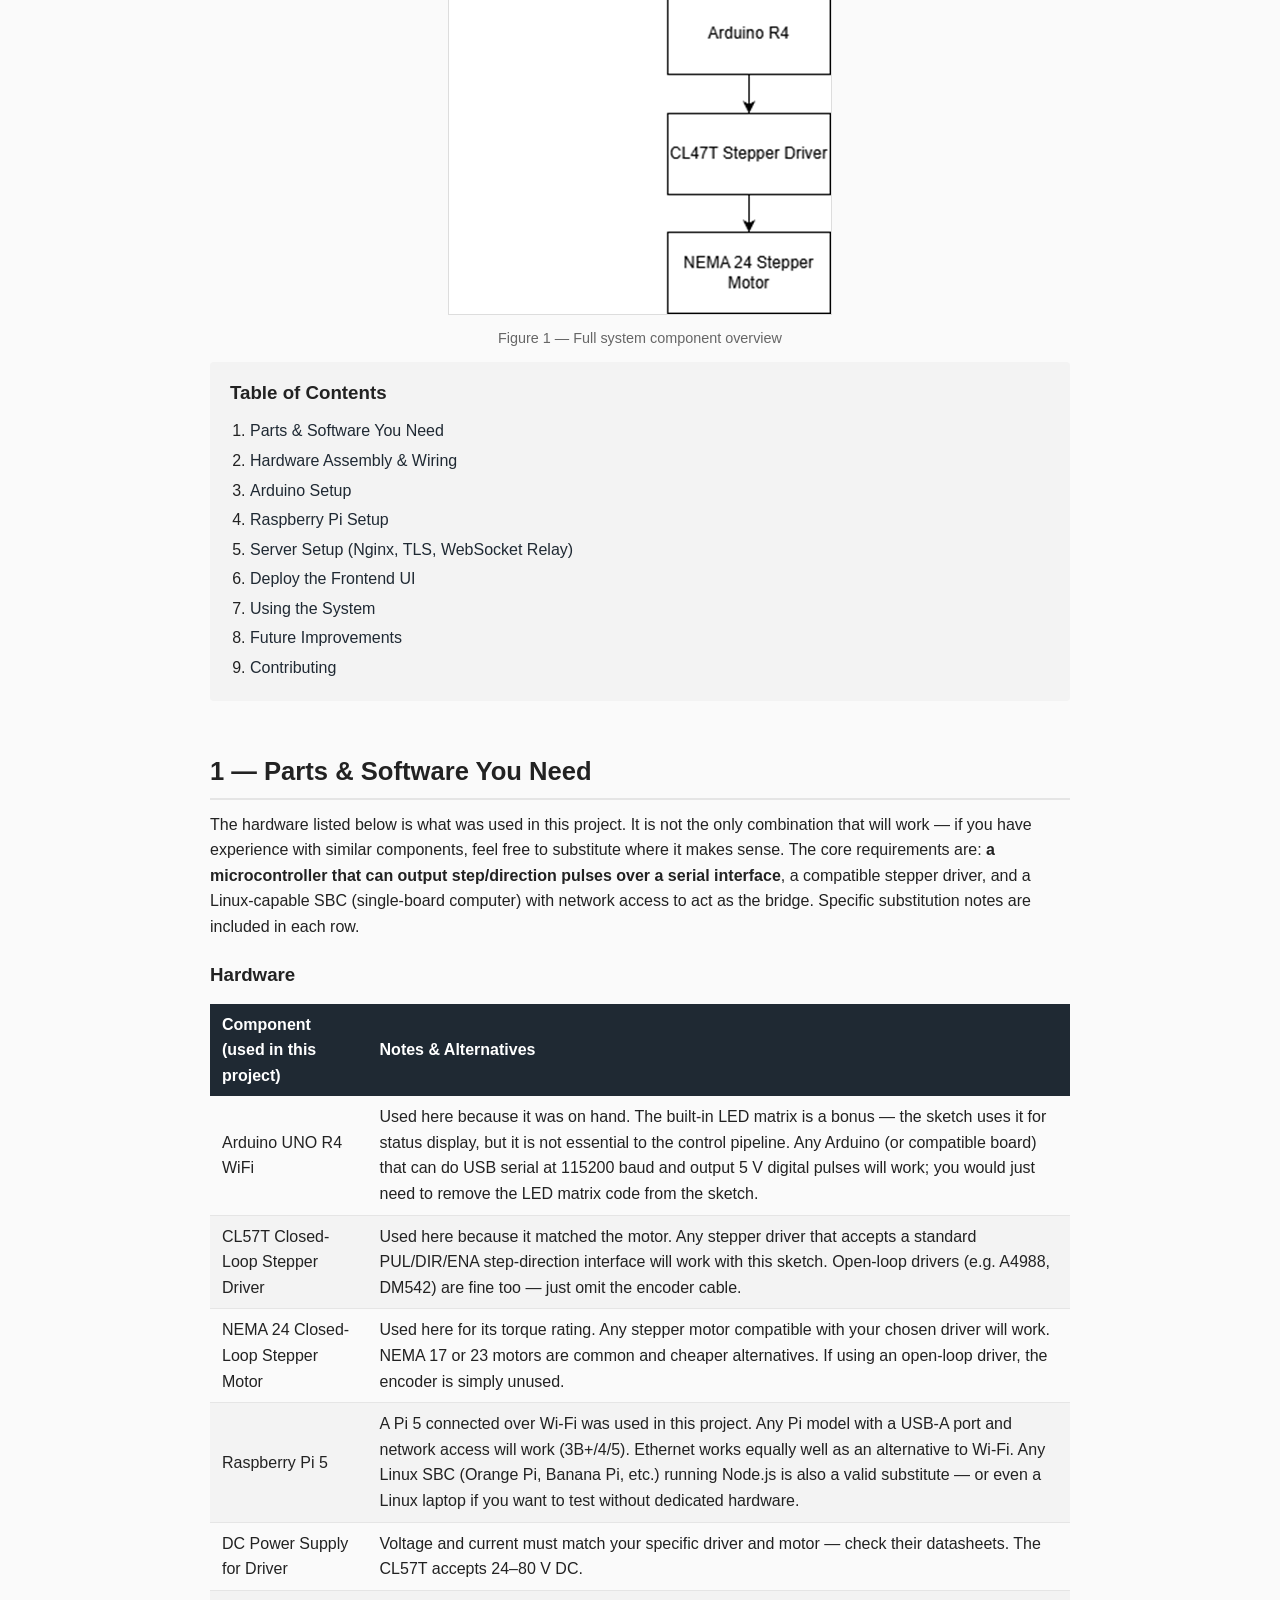
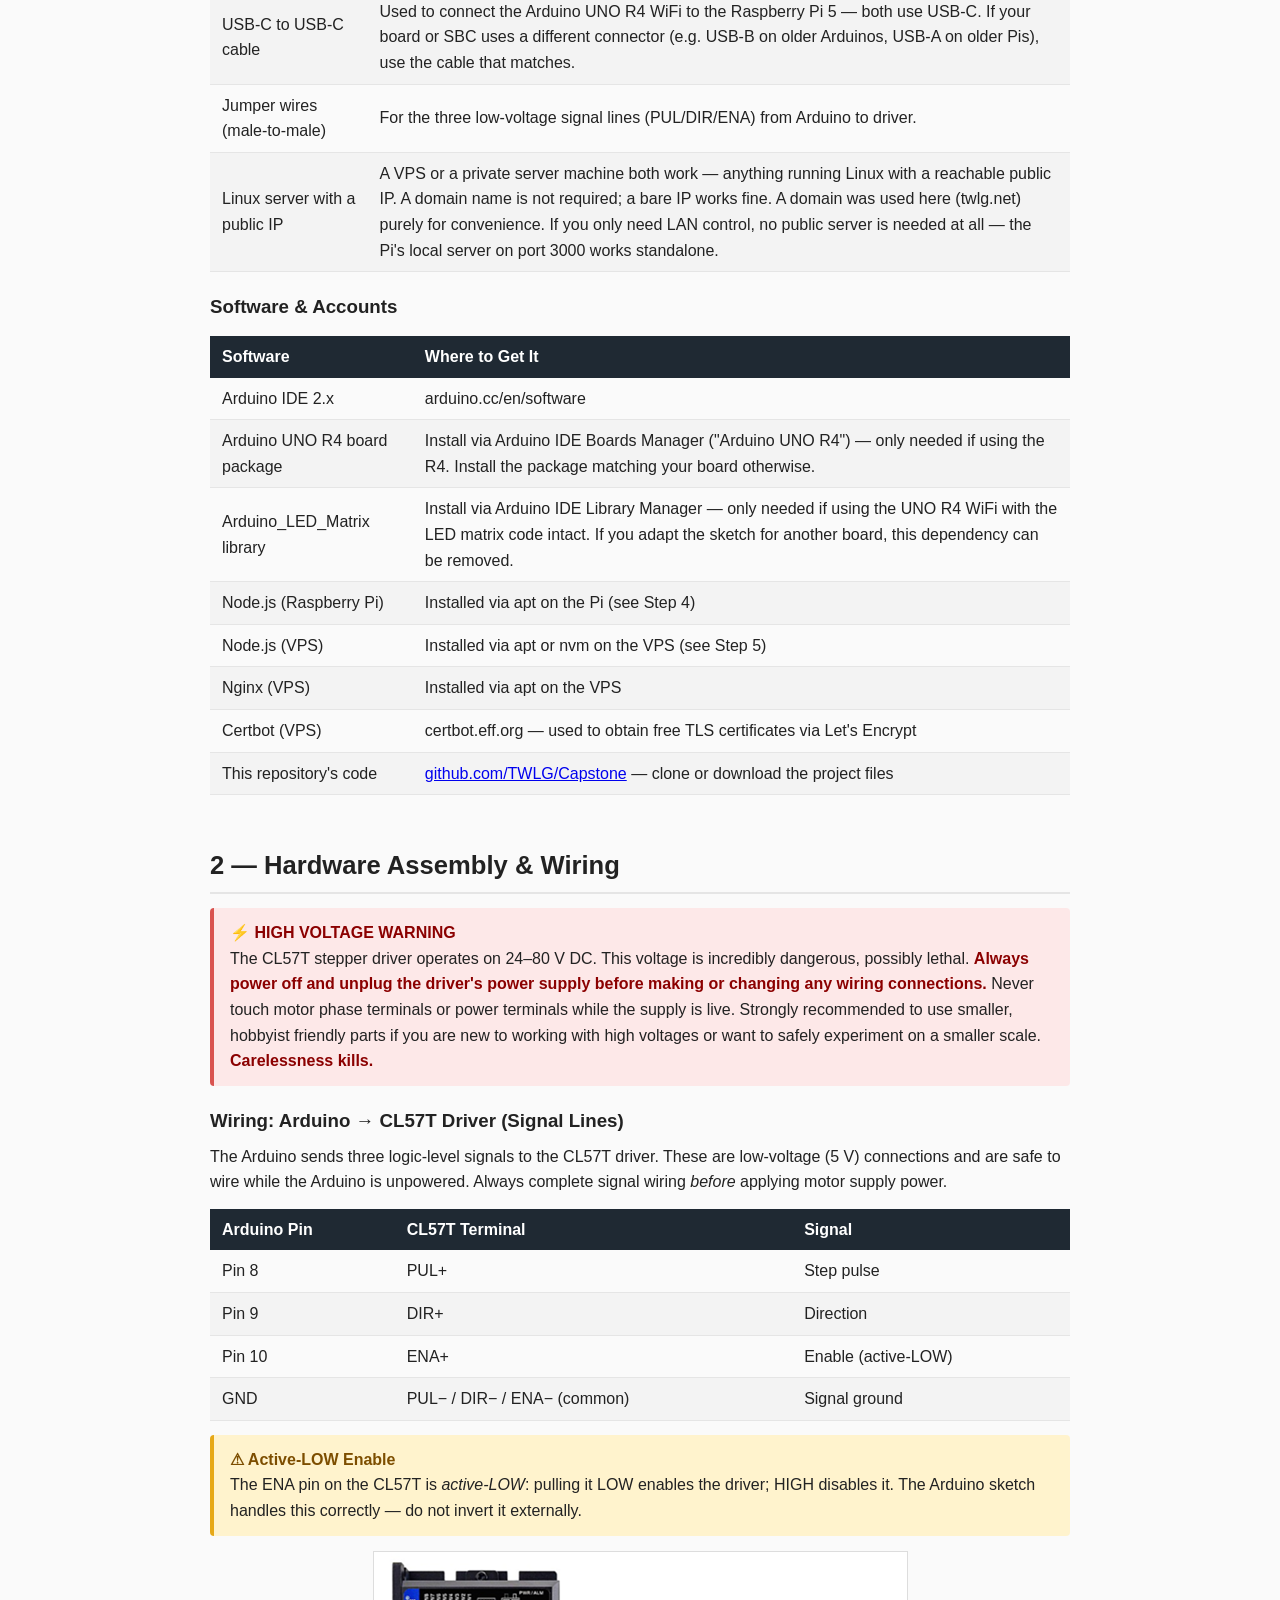
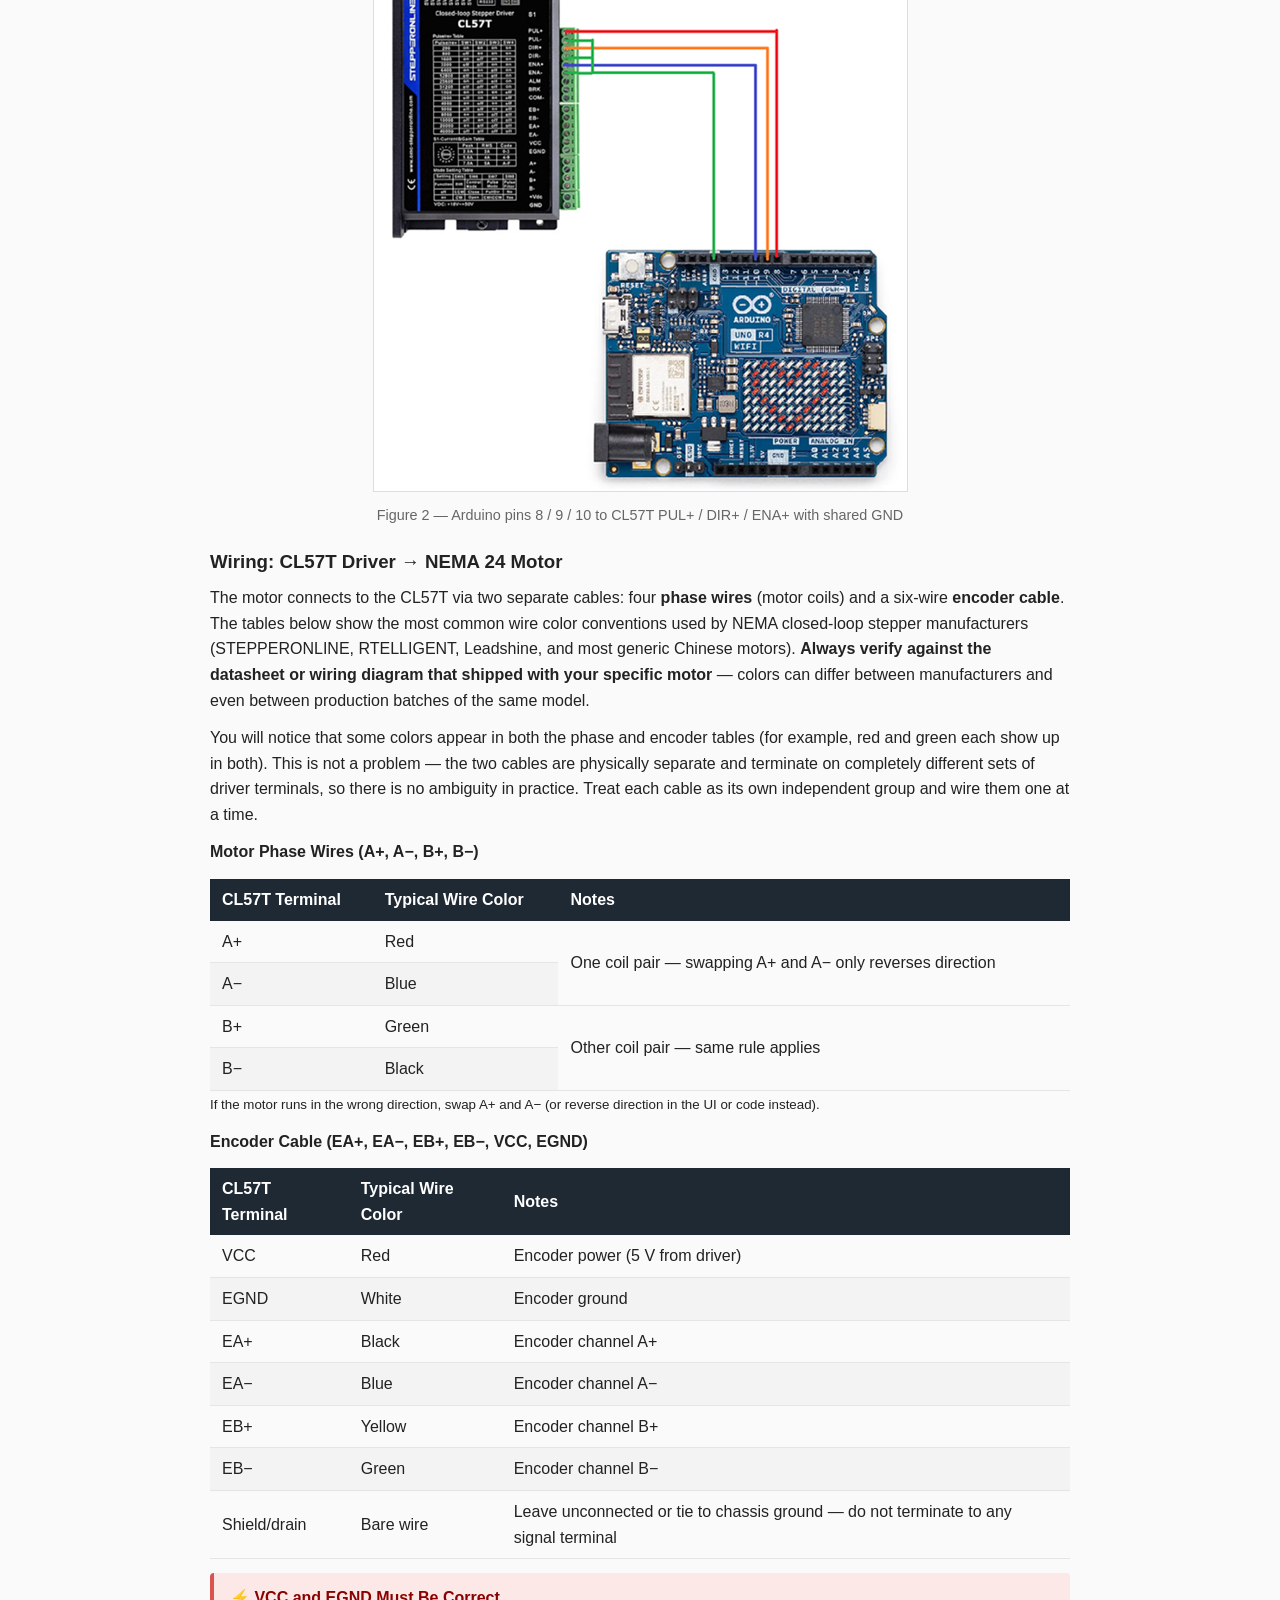
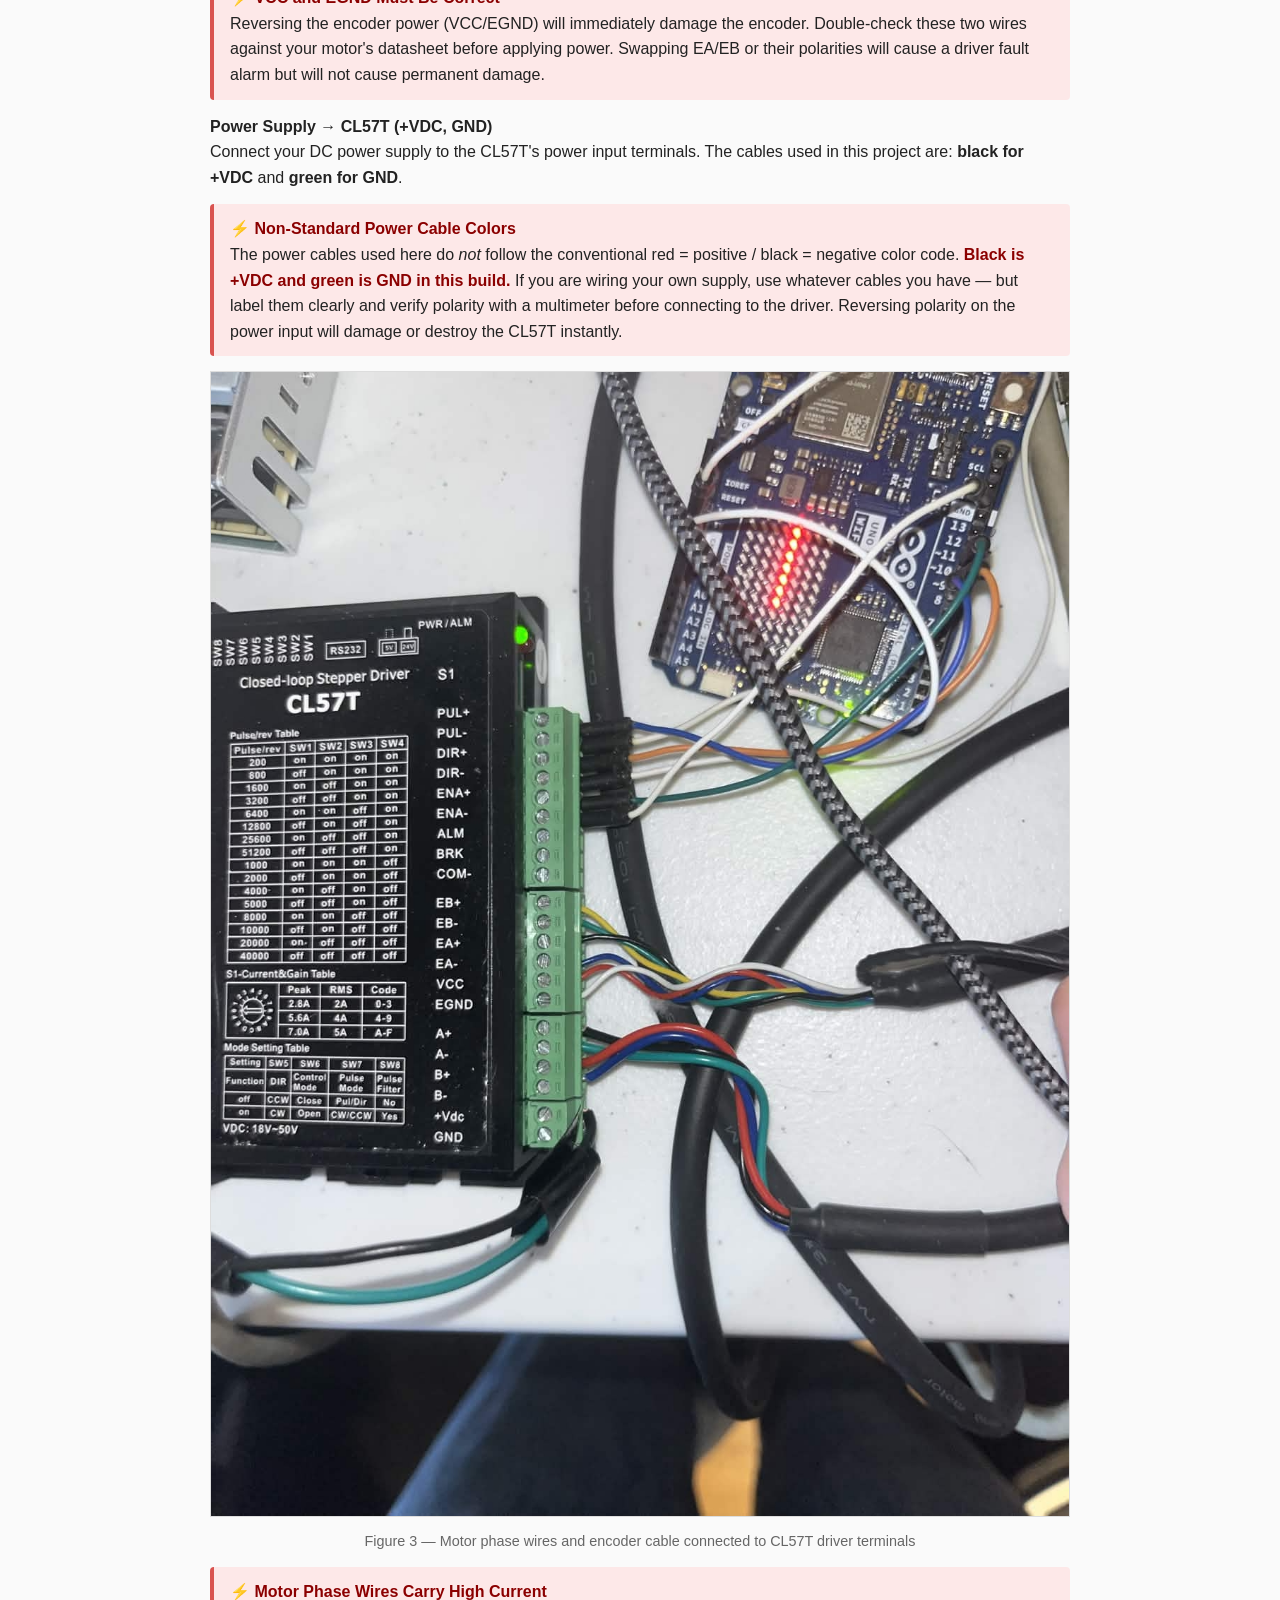
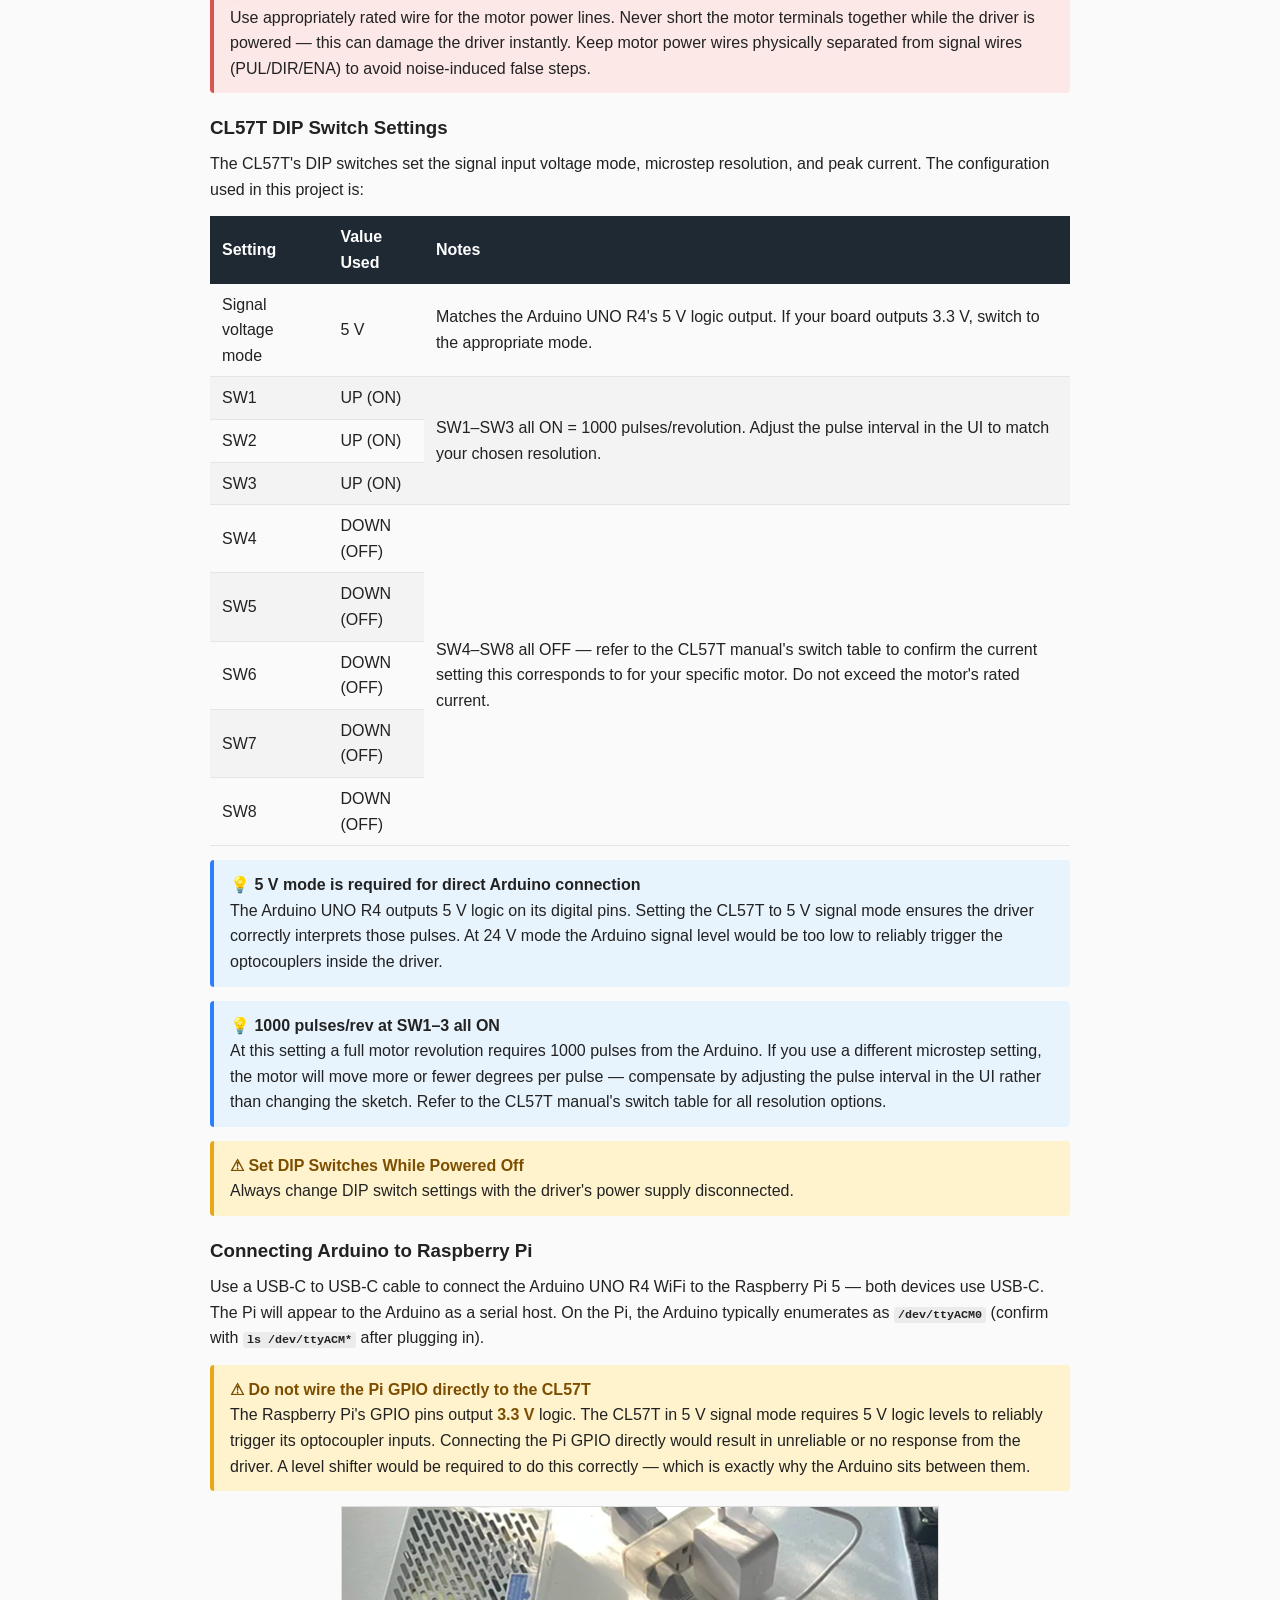
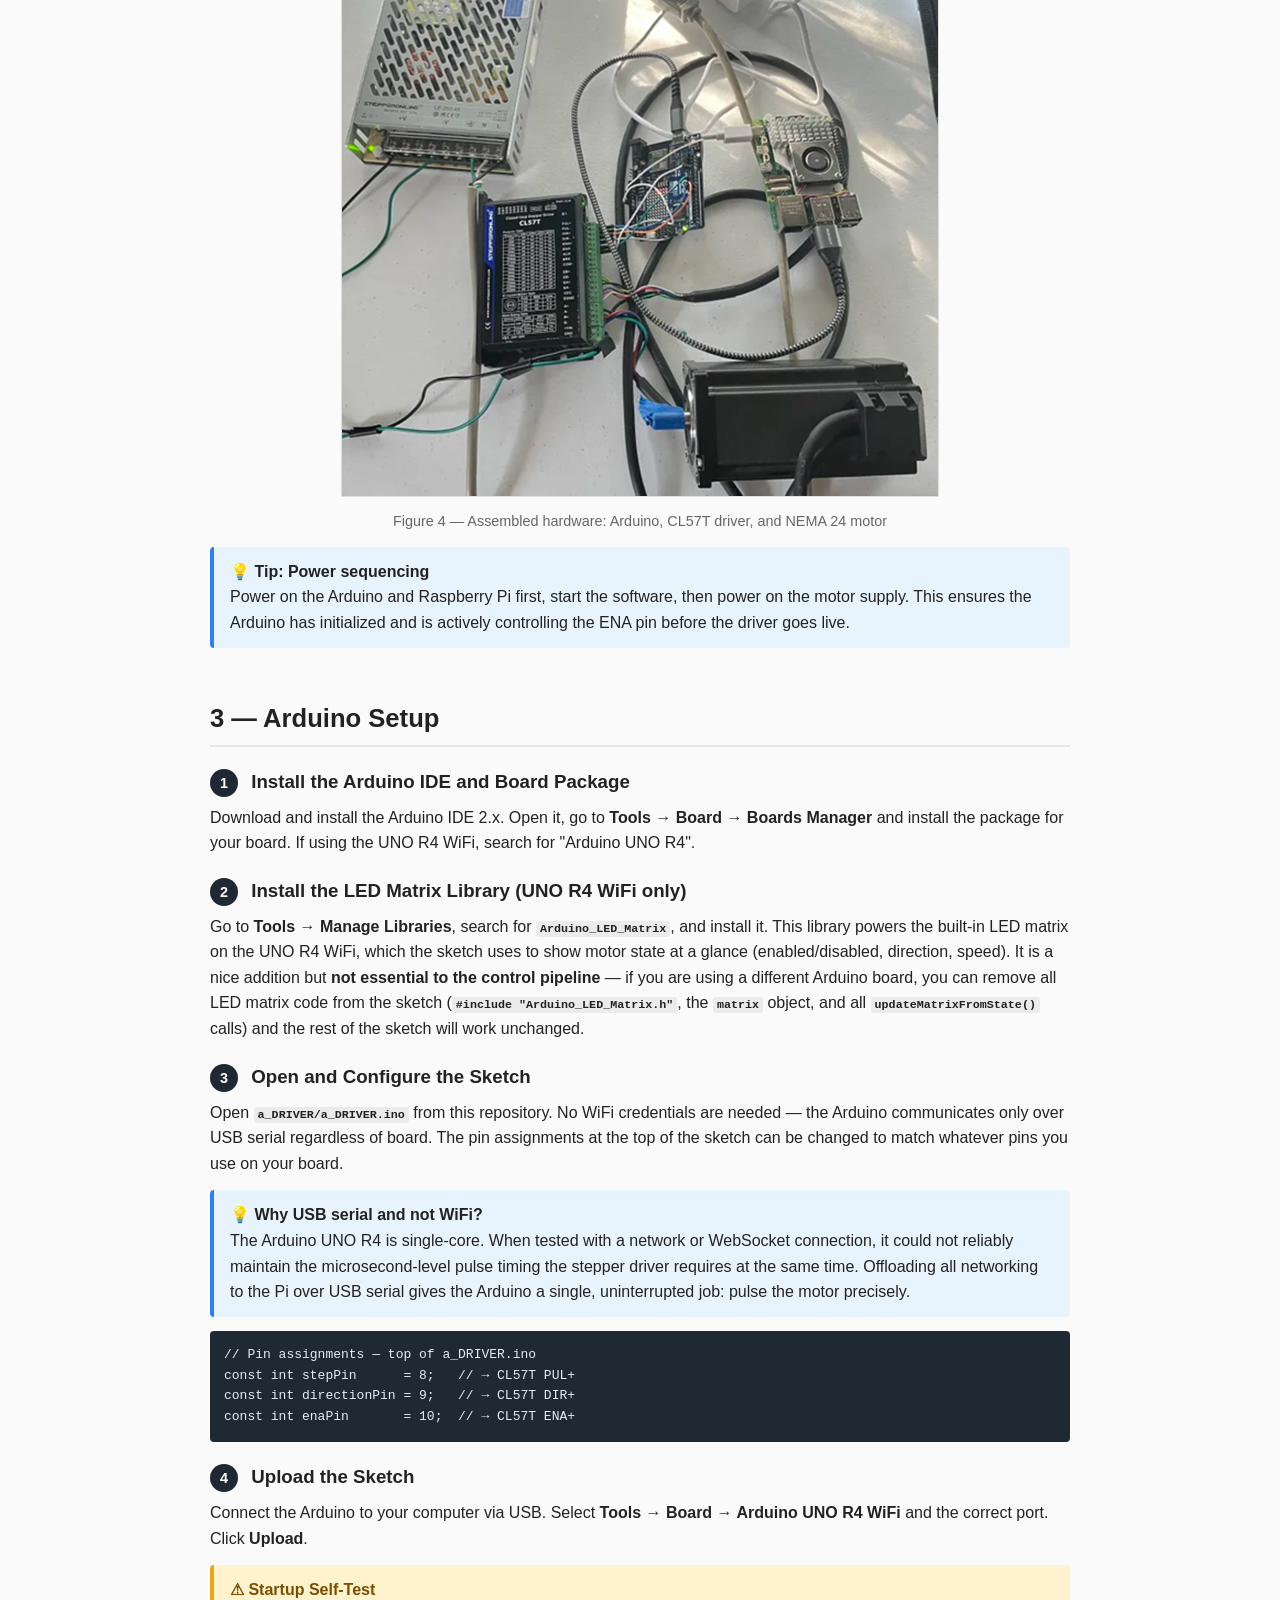
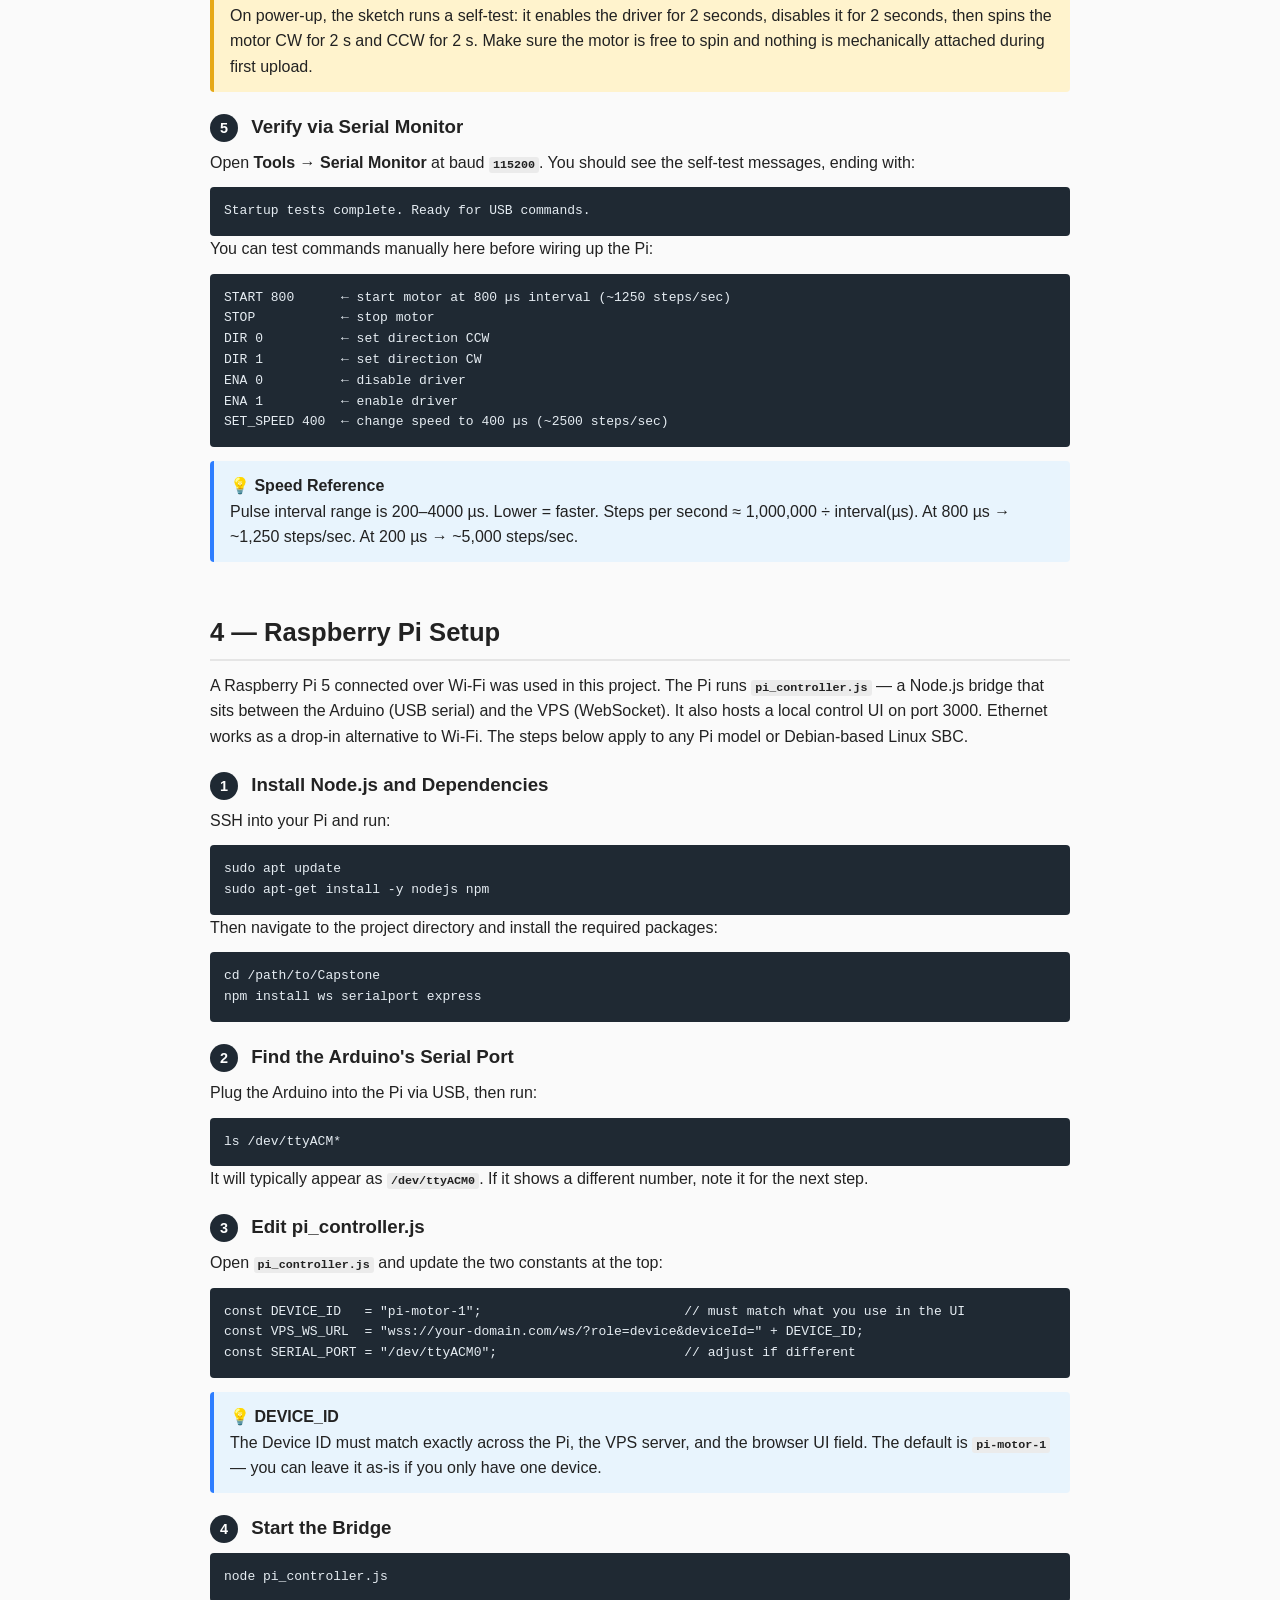
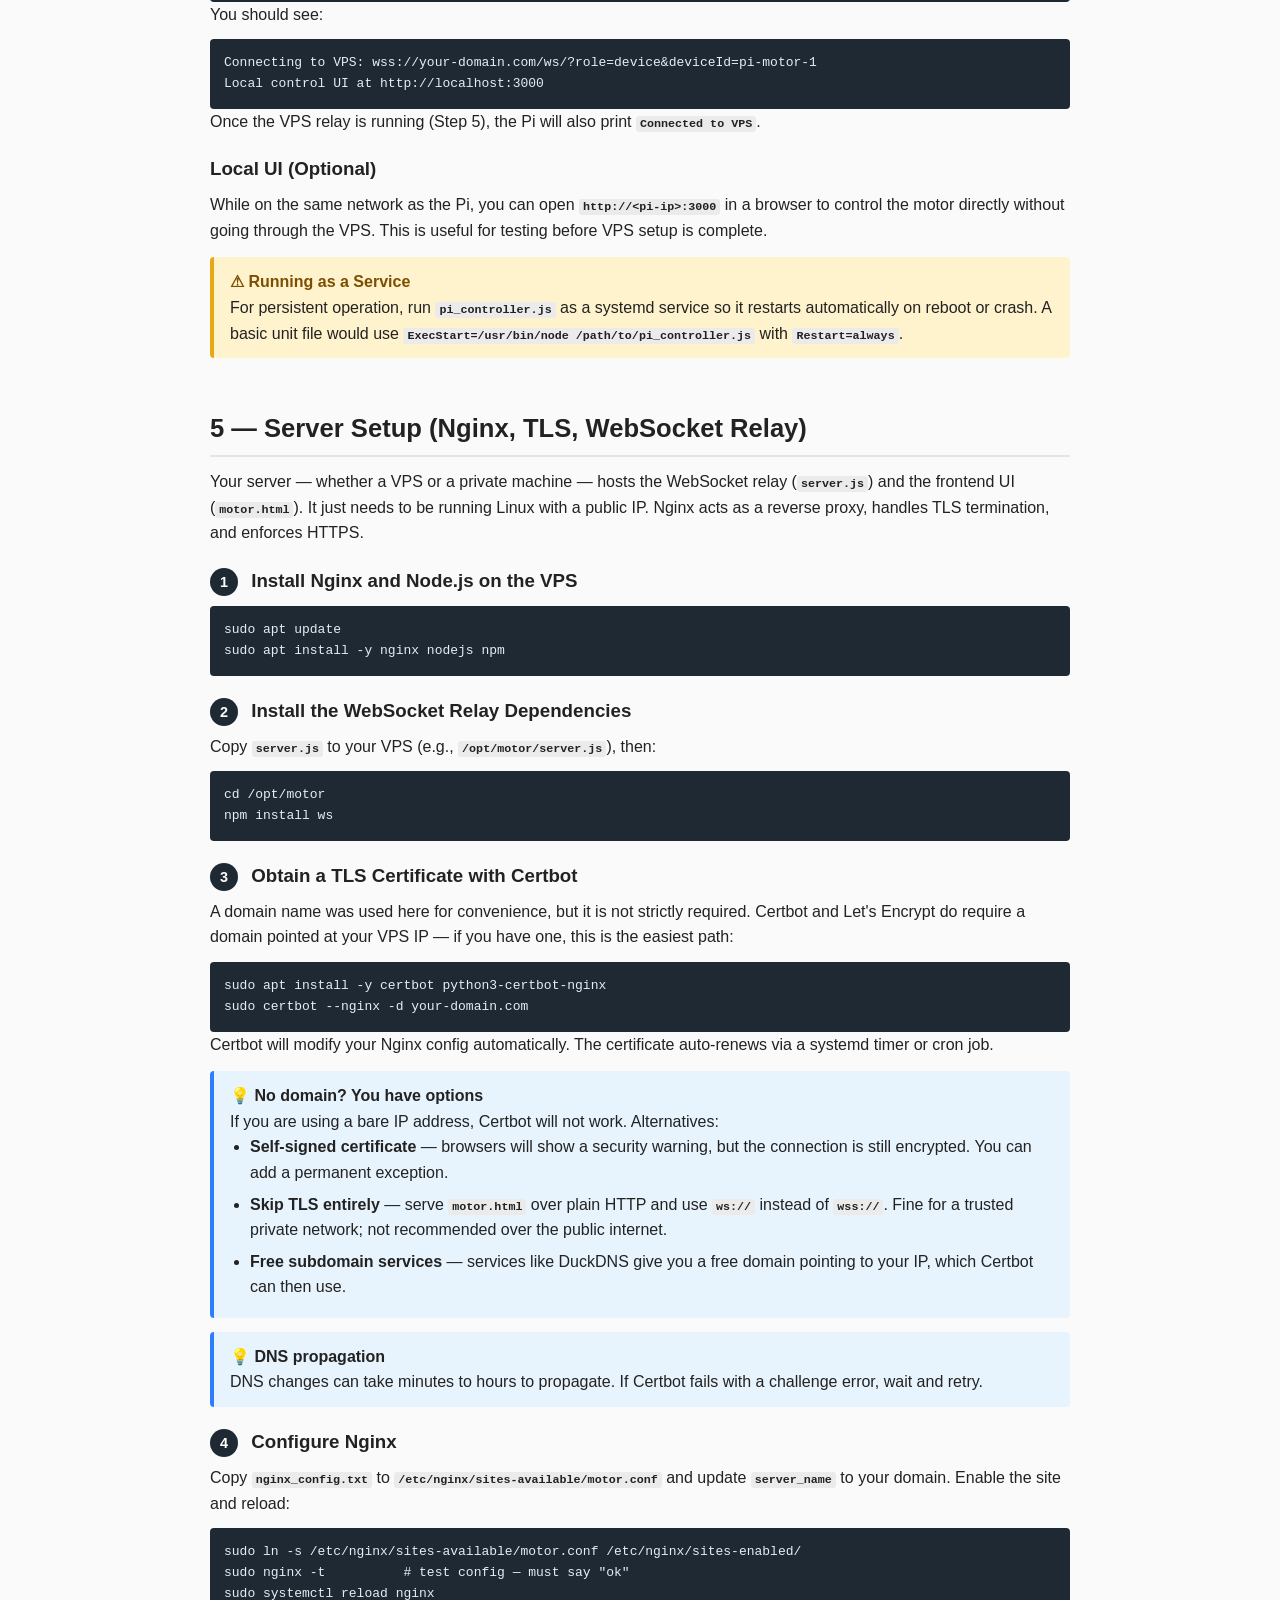
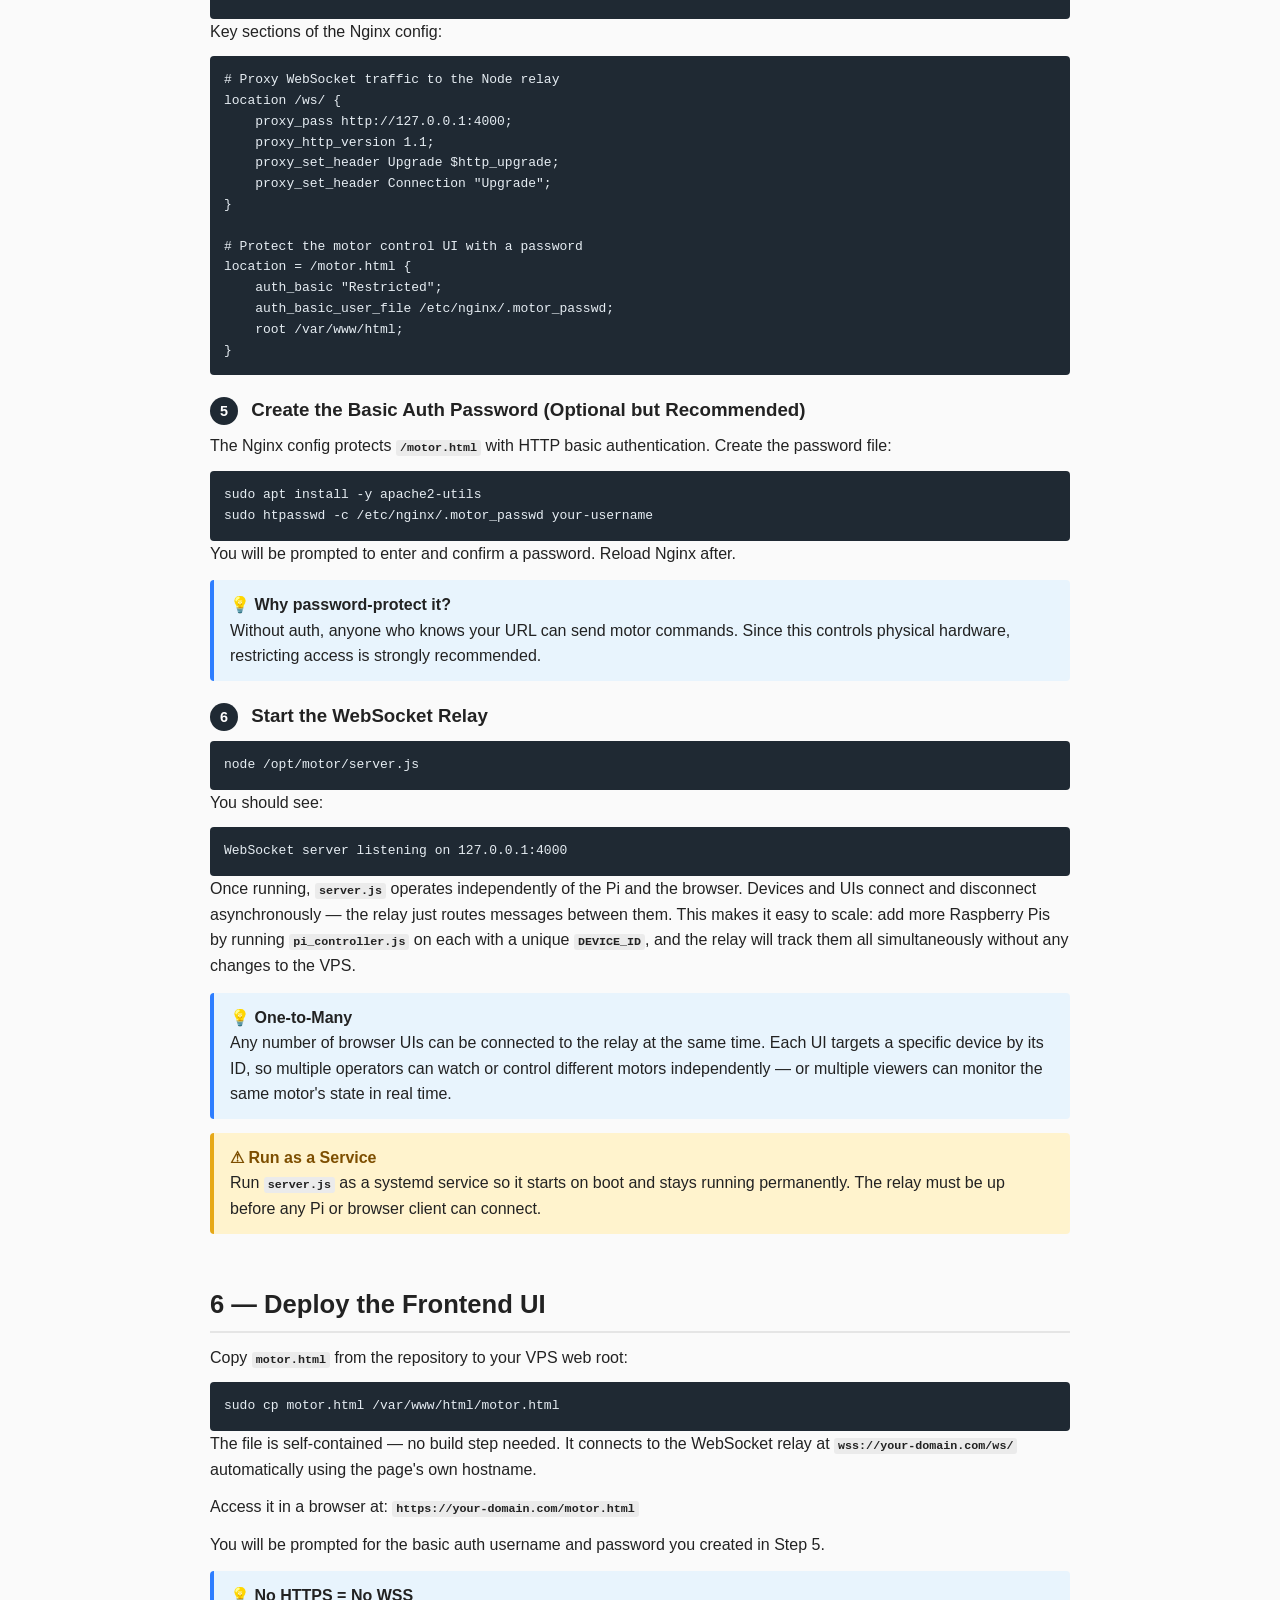
==== commit 4951f748: "Terminology Clarification" ====
--- a/docs/index.html
+++ b/docs/index.html
@@ -123,8 +123,20 @@
 <section class="hero">
   <h2>Build Your Own Remote Stepper Motor Controller</h2>
   <p>
-    This tutorial walks you through replicating a self-hosted IoT system that controls a NEMA 24 stepper motor
-    from any browser over the public internet.
+    Most smart devices today depend on manufacturer cloud services to function. When those services are
+    discontinued — or the company stops supporting the hardware — the device becomes useless, contributing
+    to a growing cycle of e-waste and leaving users with no control over hardware they own.
+  </p>
+  <p>
+    This project, developed as a master's capstone at the University of North Carolina Wilmington, demonstrates
+    an alternative: a fully self-hosted IoT control pipeline built from off-the-shelf components and open code,
+    with no particular reliance on any third-party platform. The goal is to show that real-time remote device control
+    over the public internet is achievable without proprietary ecosystems — and to make that architecture
+    reproducible by anyone with the hardware and the motivation to build it.
+  </p>
+  <p>
+    This tutorial walks you through assembling and running the system yourself, from wiring the hardware
+    to controlling a NEMA 24 stepper motor from a browser anywhere in the world.
   </p>
 </section>
 
@@ -132,7 +144,8 @@
 <section id="overview">
   <h2>How It Works</h2>
   <p>
-    A browser-based frontend connects over secure WebSockets to a relay server running on a VPS (Virtual Private Server).
+    A browser-based frontend connects over secure WebSockets to a relay server running on a publicly reachable Linux server —
+    a VPS (Virtual Private Server) or a private machine with a public IP both work.
     The relay forwards commands to a Raspberry Pi, which translates them into a compact serial protocol and sends them
     to an Arduino over USB. The Arduino drives a stepper motor through a CL57T driver.
     The specific hardware used here was chosen for availability — the architecture itself is not tied to any of these
@@ -167,7 +180,7 @@
       <li><a href="#hardware">Hardware Assembly &amp; Wiring</a></li>
       <li><a href="#arduino">Arduino Setup</a></li>
       <li><a href="#pi">Raspberry Pi Setup</a></li>
-      <li><a href="#vps">VPS Setup (Nginx, TLS, WebSocket Relay)</a></li>
+      <li><a href="#vps">Server Setup (Nginx, TLS, WebSocket Relay)</a></li>
       <li><a href="#frontend">Deploy the Frontend UI</a></li>
       <li><a href="#using">Using the System</a></li>
       <li><a href="#future">Future Improvements</a></li>
@@ -202,7 +215,7 @@
       <tr><td>DC Power Supply for Driver</td><td>Voltage and current must match your specific driver and motor — check their datasheets. The CL57T accepts 24–80 V DC.</td></tr>
       <tr><td>USB-C to USB-C cable</td><td>Used to connect the Arduino UNO R4 WiFi to the Raspberry Pi 5 — both use USB-C. If your board or SBC uses a different connector (e.g. USB-B on older Arduinos, USB-A on older Pis), use the cable that matches.</td></tr>
       <tr><td>Jumper wires (male-to-male)</td><td>For the three low-voltage signal lines (PUL/DIR/ENA) from Arduino to driver.</td></tr>
-      <tr><td>VPS / cloud server</td><td>Any Linux VPS with a public IP. A domain name is not required — a bare IP address works fine. A domain was used here (twlg.net) purely for convenience. If you only need LAN control, a VPS is not required at all — the Pi's local server on port 3000 works standalone.</td></tr>
+      <tr><td>Linux server with a public IP</td><td>A VPS or a private server machine both work — anything running Linux with a reachable public IP. A domain name is not required; a bare IP works fine. A domain was used here (twlg.net) purely for convenience. If you only need LAN control, no public server is needed at all — the Pi's local server on port 3000 works standalone.</td></tr>
     </tbody>
   </table>
 
@@ -533,9 +546,10 @@
 
 <!-- VPS SETUP -->
 <section id="vps">
-  <h2>5 — VPS Setup (Nginx, TLS, WebSocket Relay)</h2>
-
-  <p>The VPS hosts the WebSocket relay (<code>server.js</code>) and the frontend UI (<code>motor.html</code>).
+  <h2>5 — Server Setup (Nginx, TLS, WebSocket Relay)</h2>
+
+  <p>Your server — whether a VPS or a private machine — hosts the WebSocket relay (<code>server.js</code>) and
+  the frontend UI (<code>motor.html</code>). It just needs to be running Linux with a public IP.
   Nginx acts as a reverse proxy, handles TLS termination, and enforces HTTPS.</p>
 
   <h3><span class="step-number">1</span> Install Nginx and Node.js on the VPS</h3>
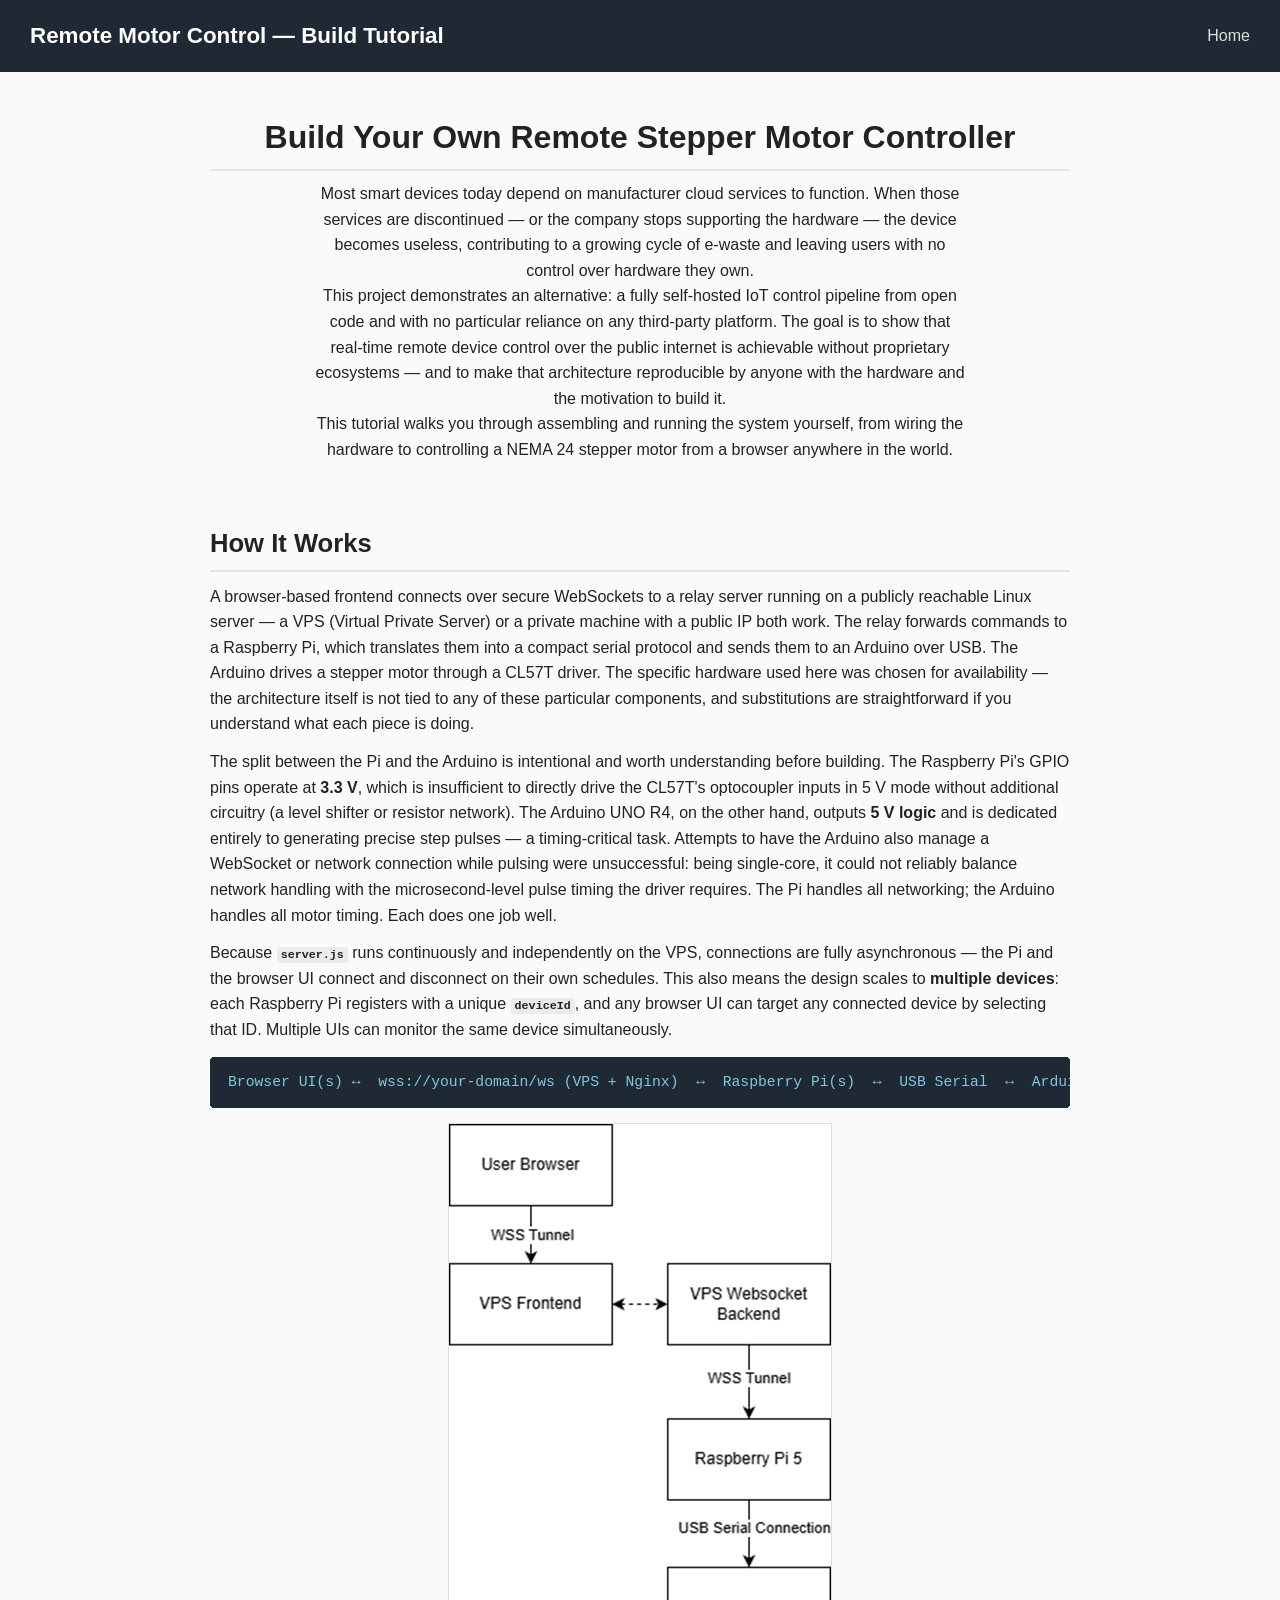
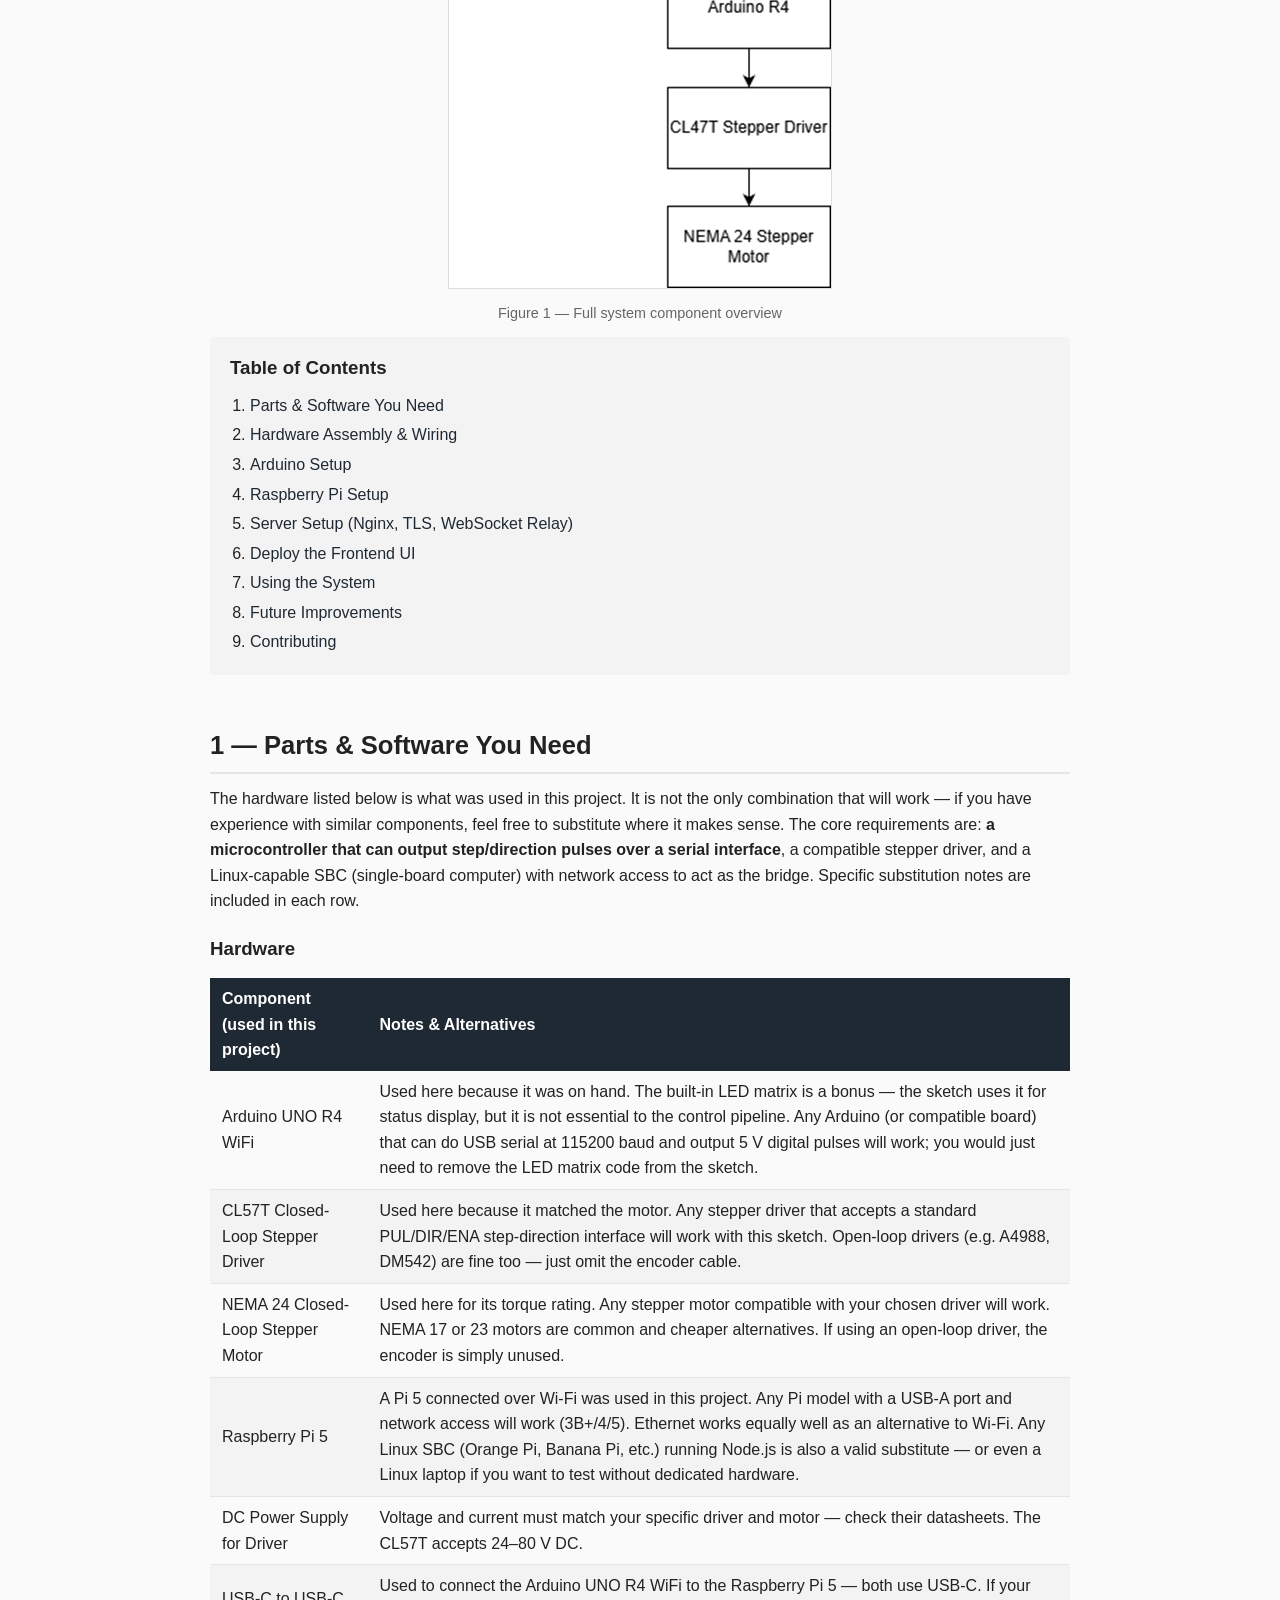
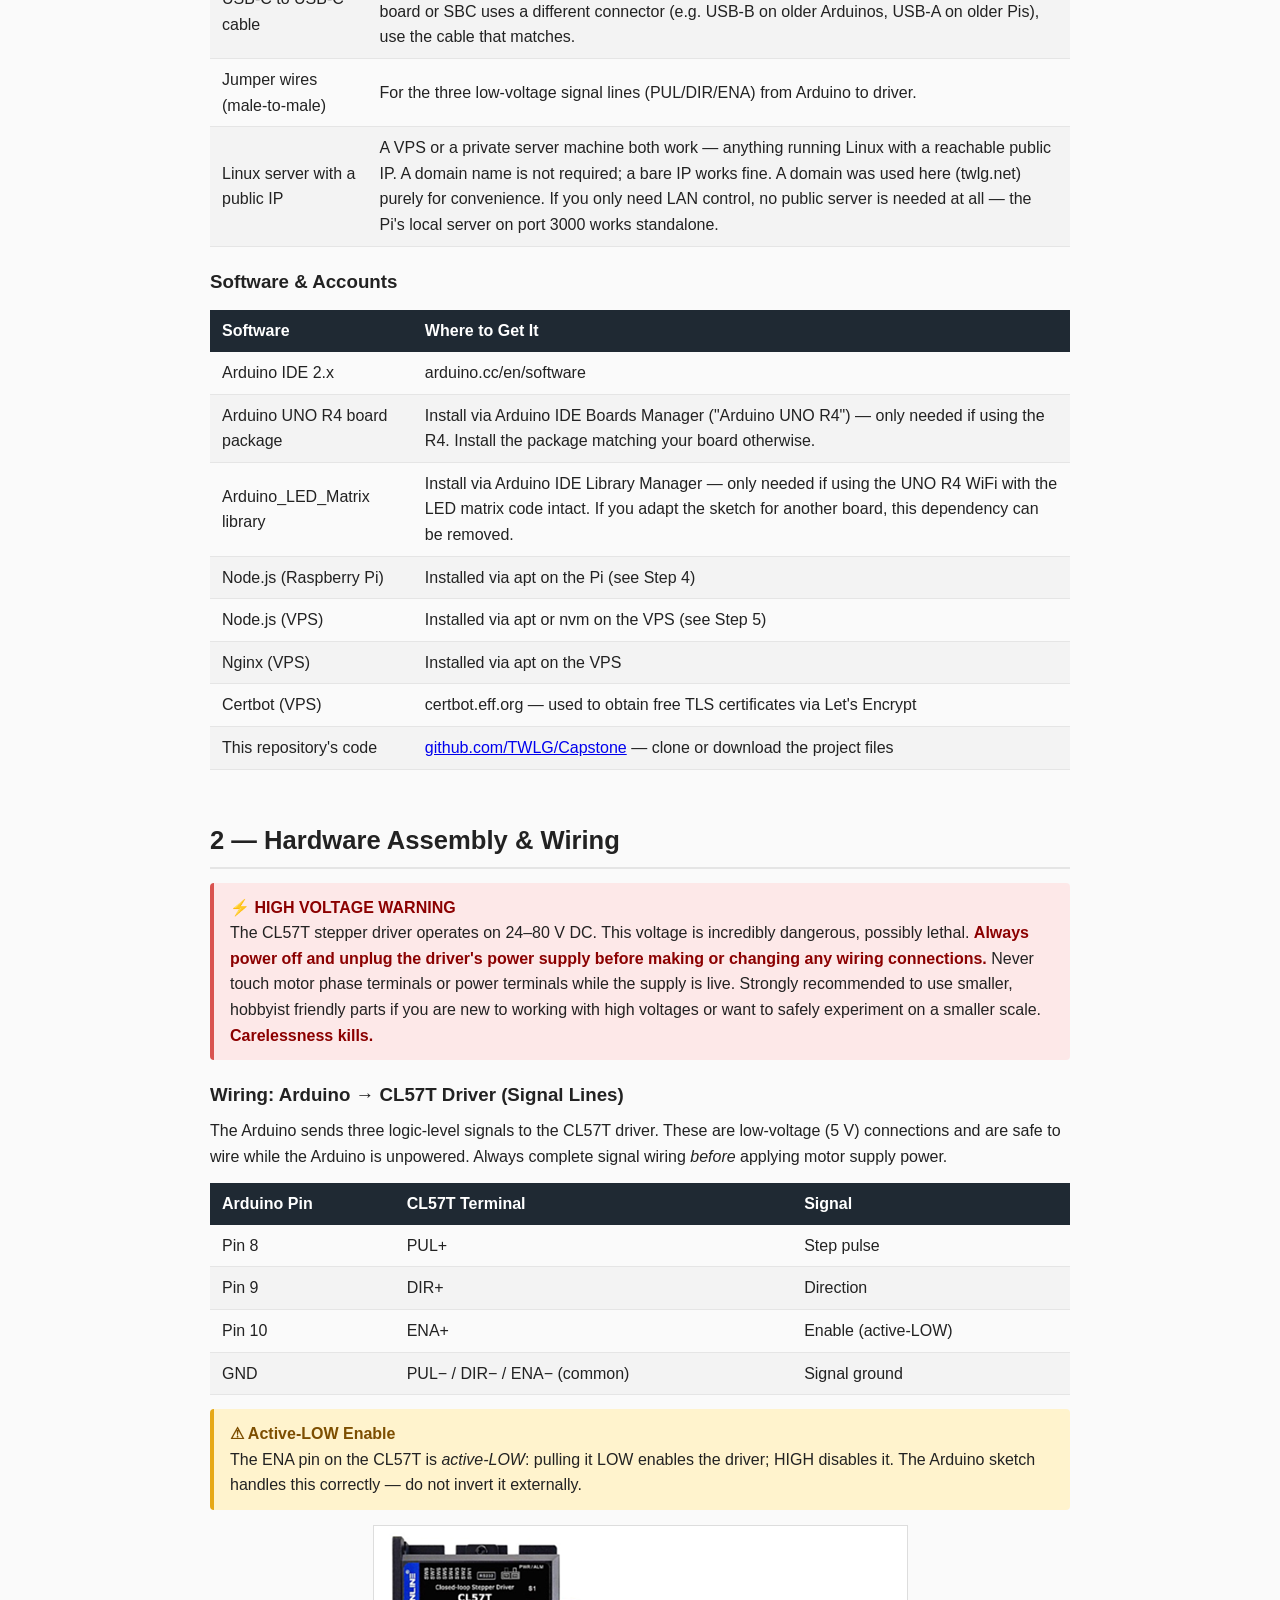
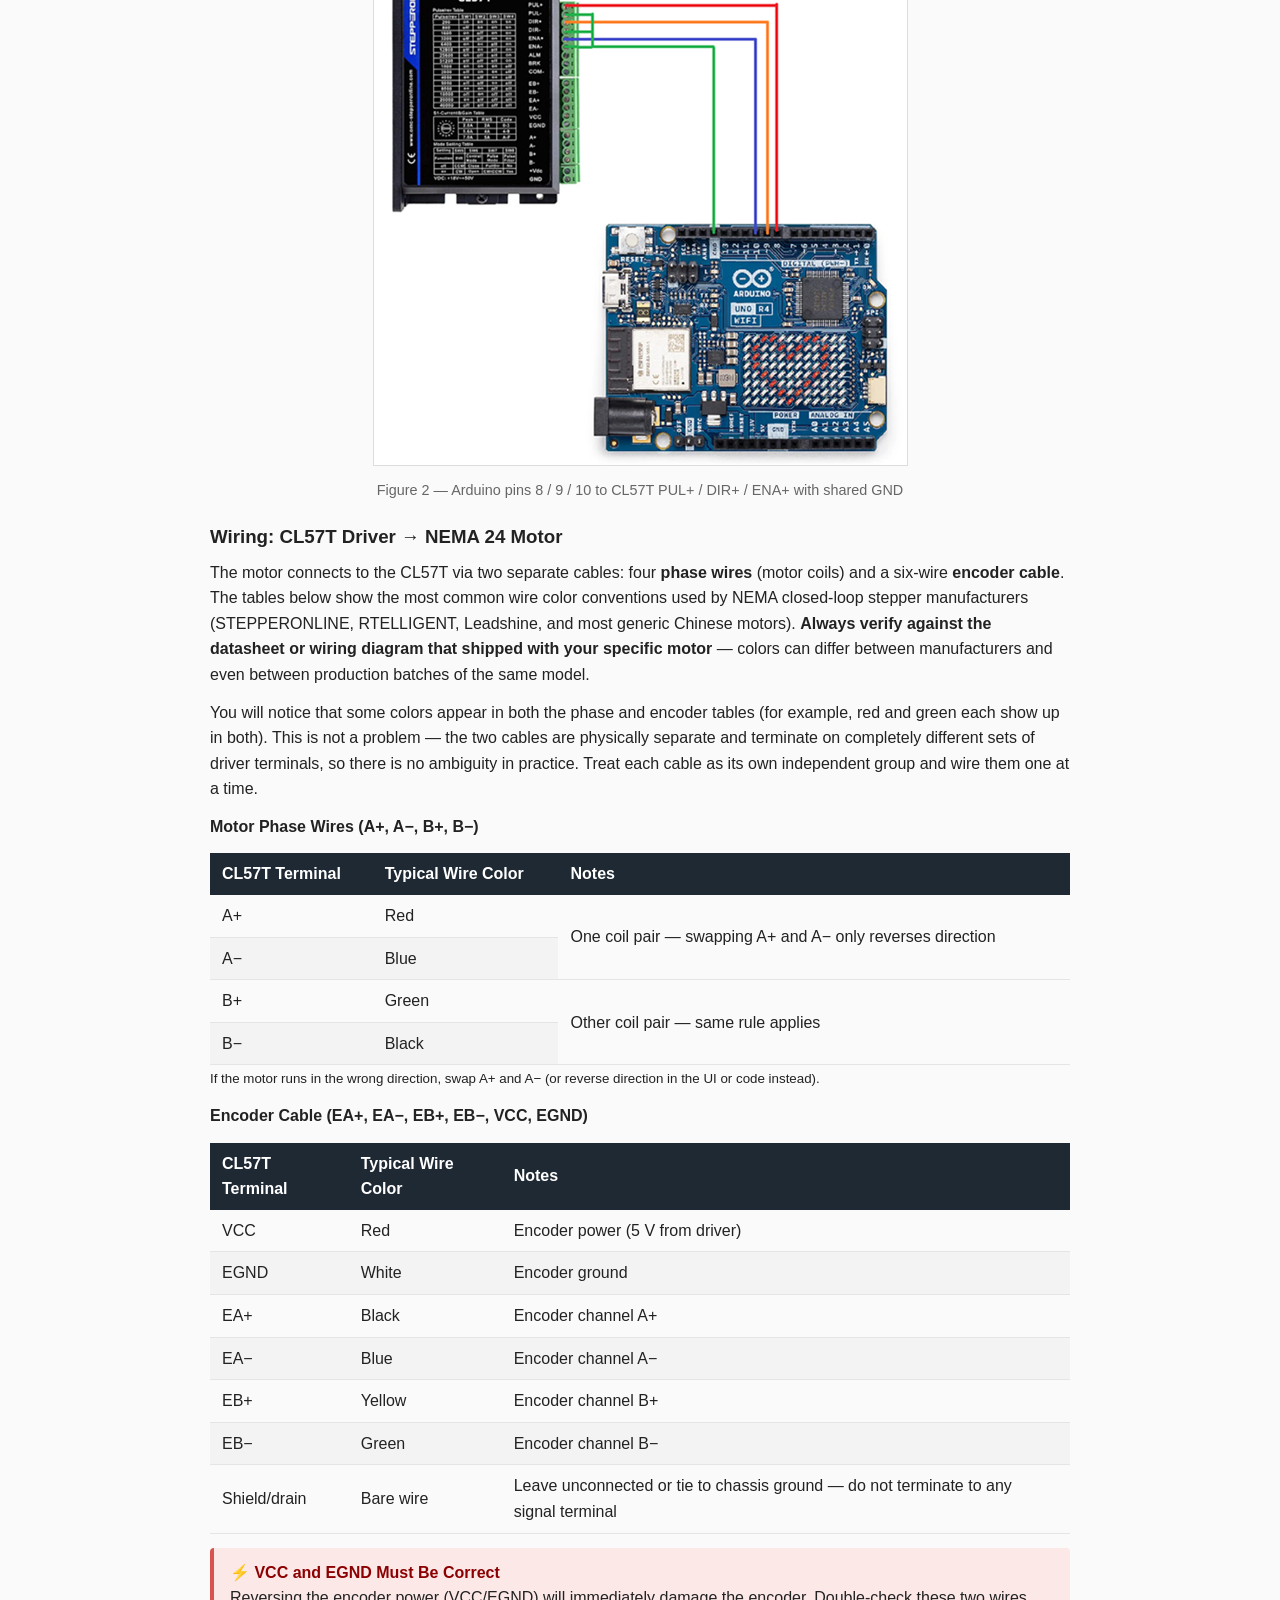
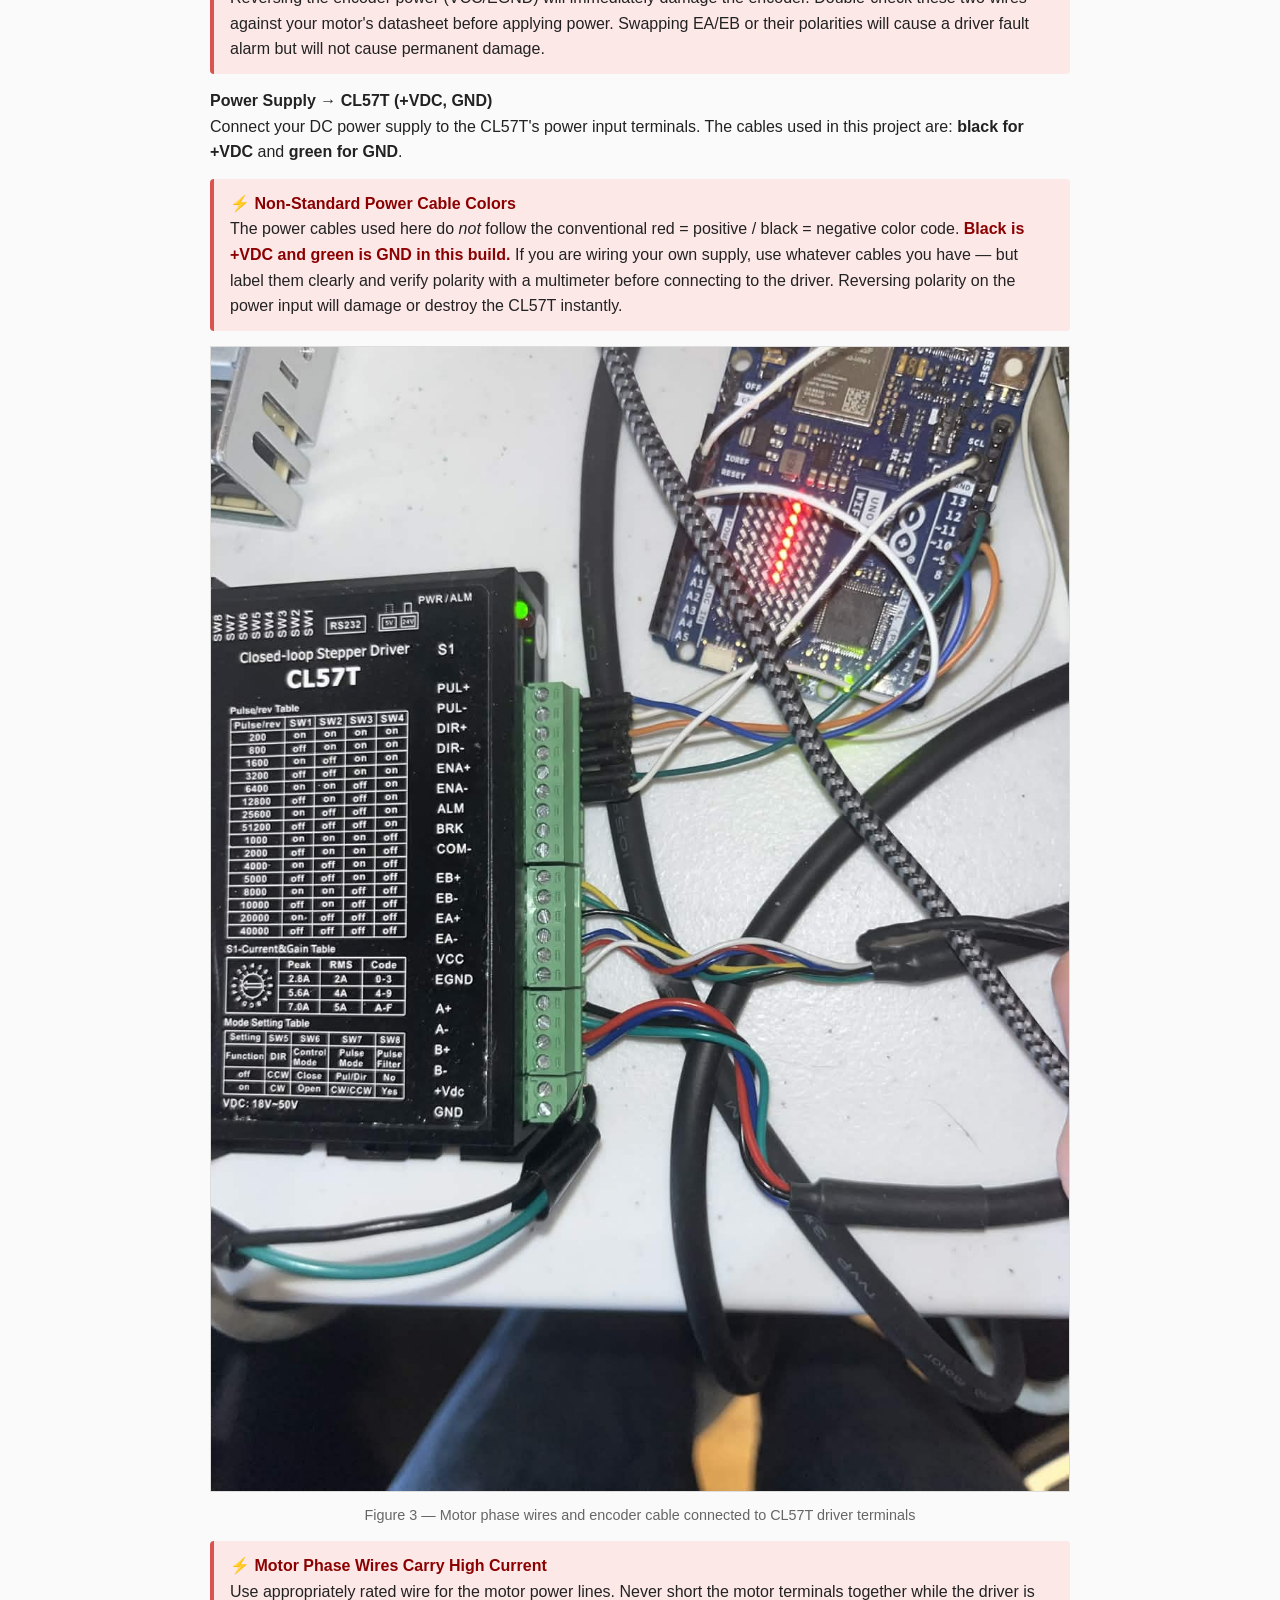
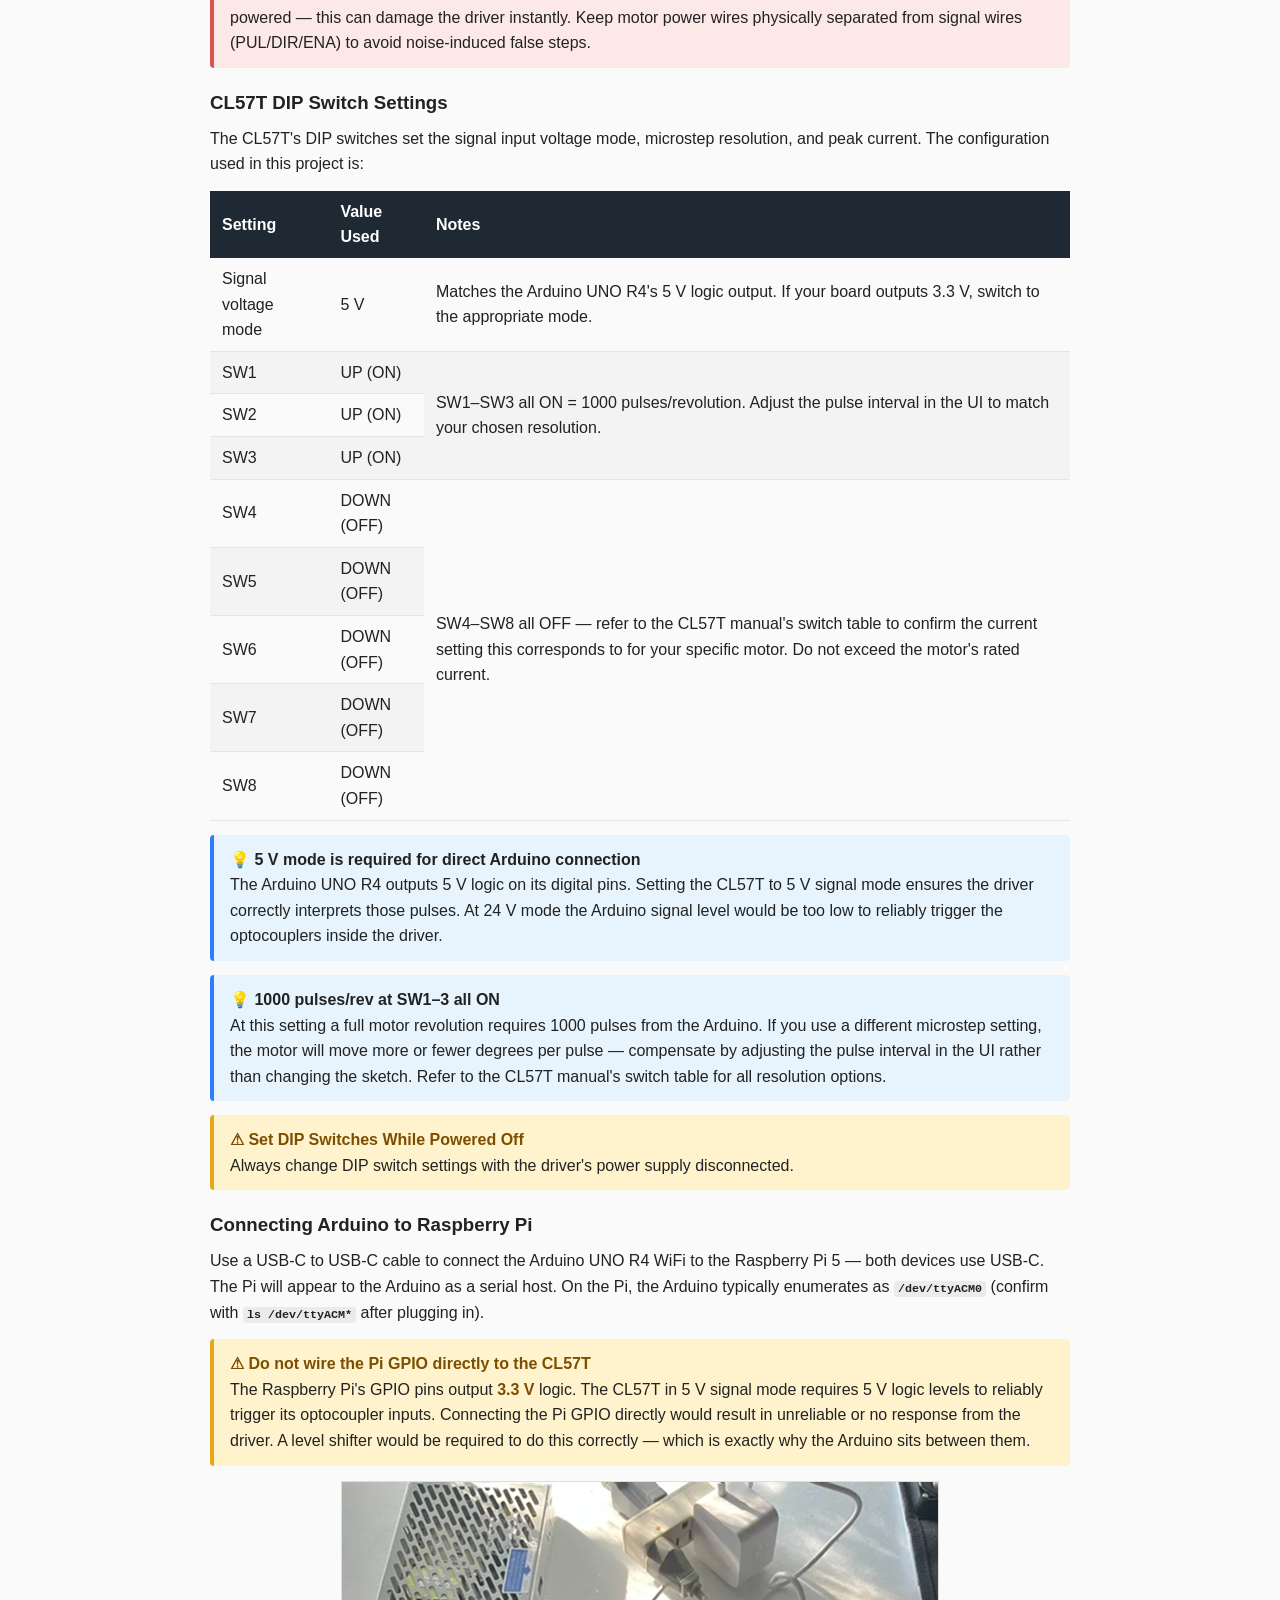
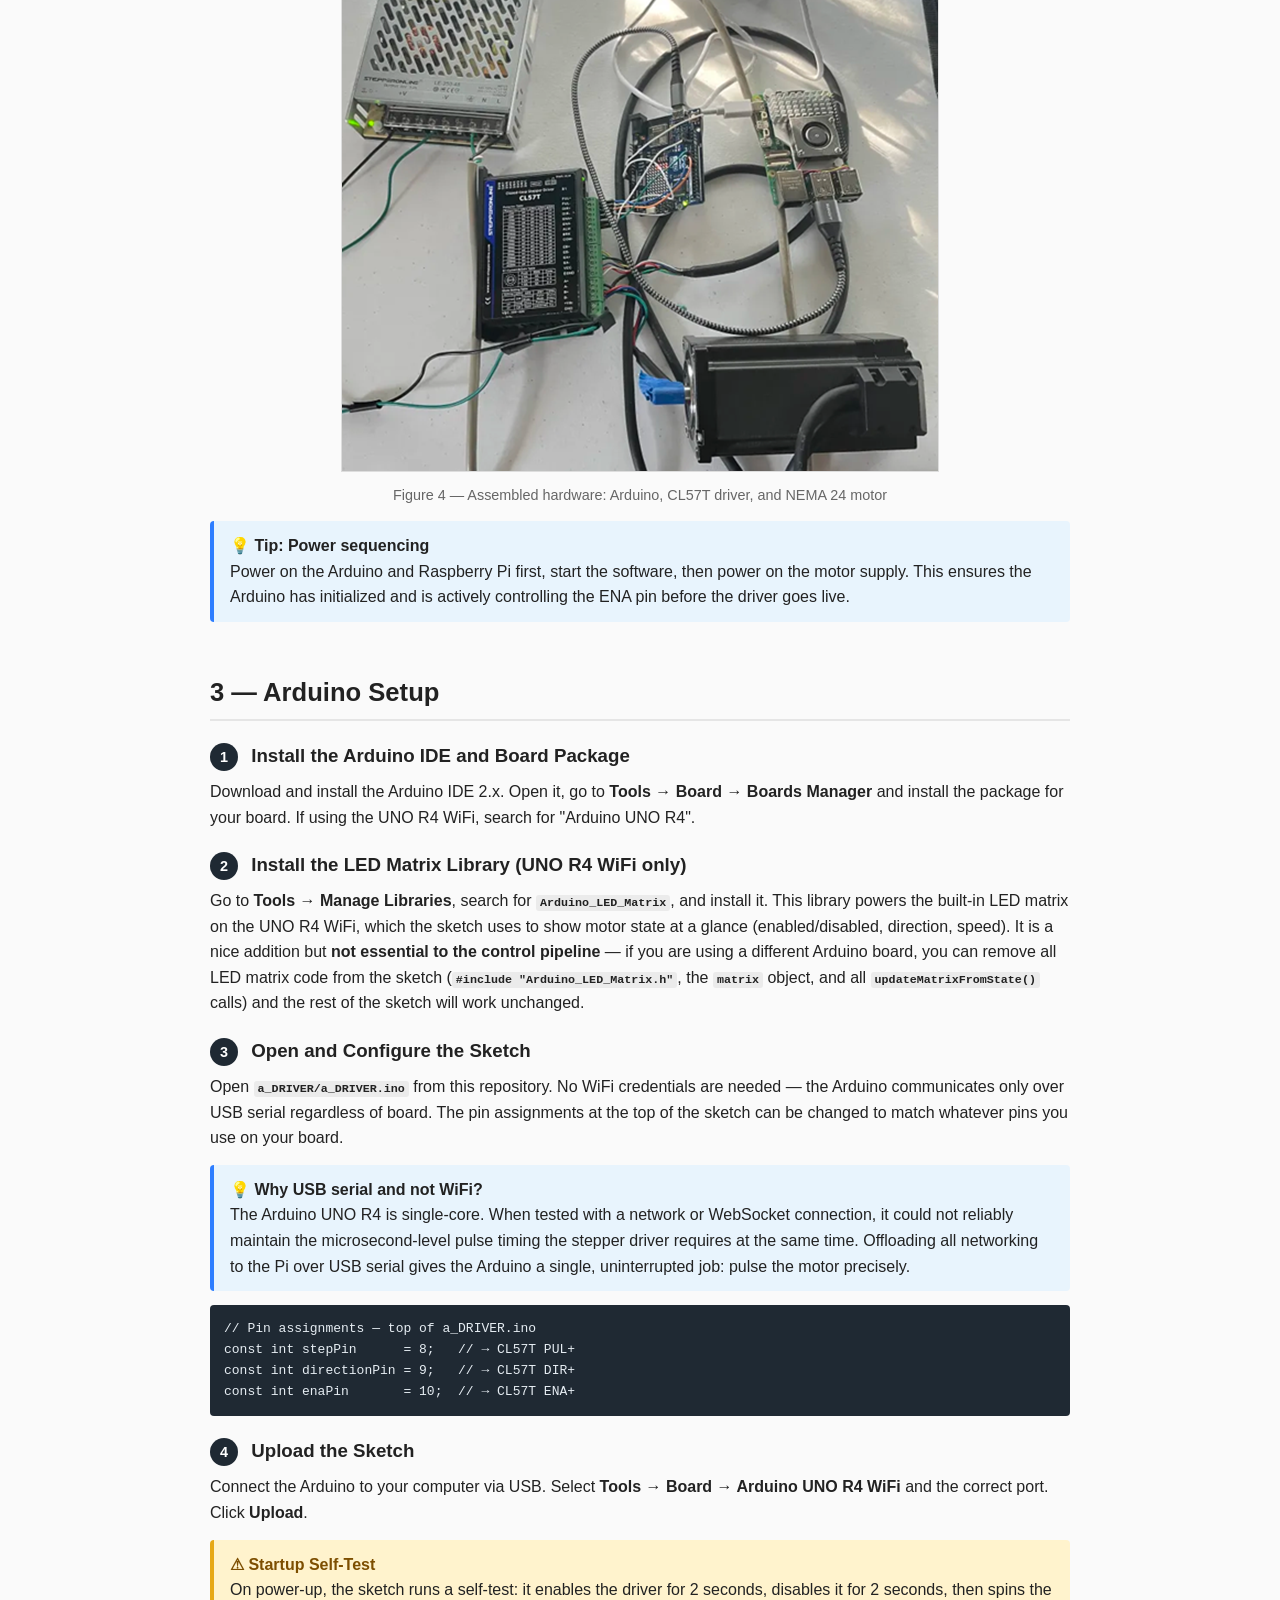
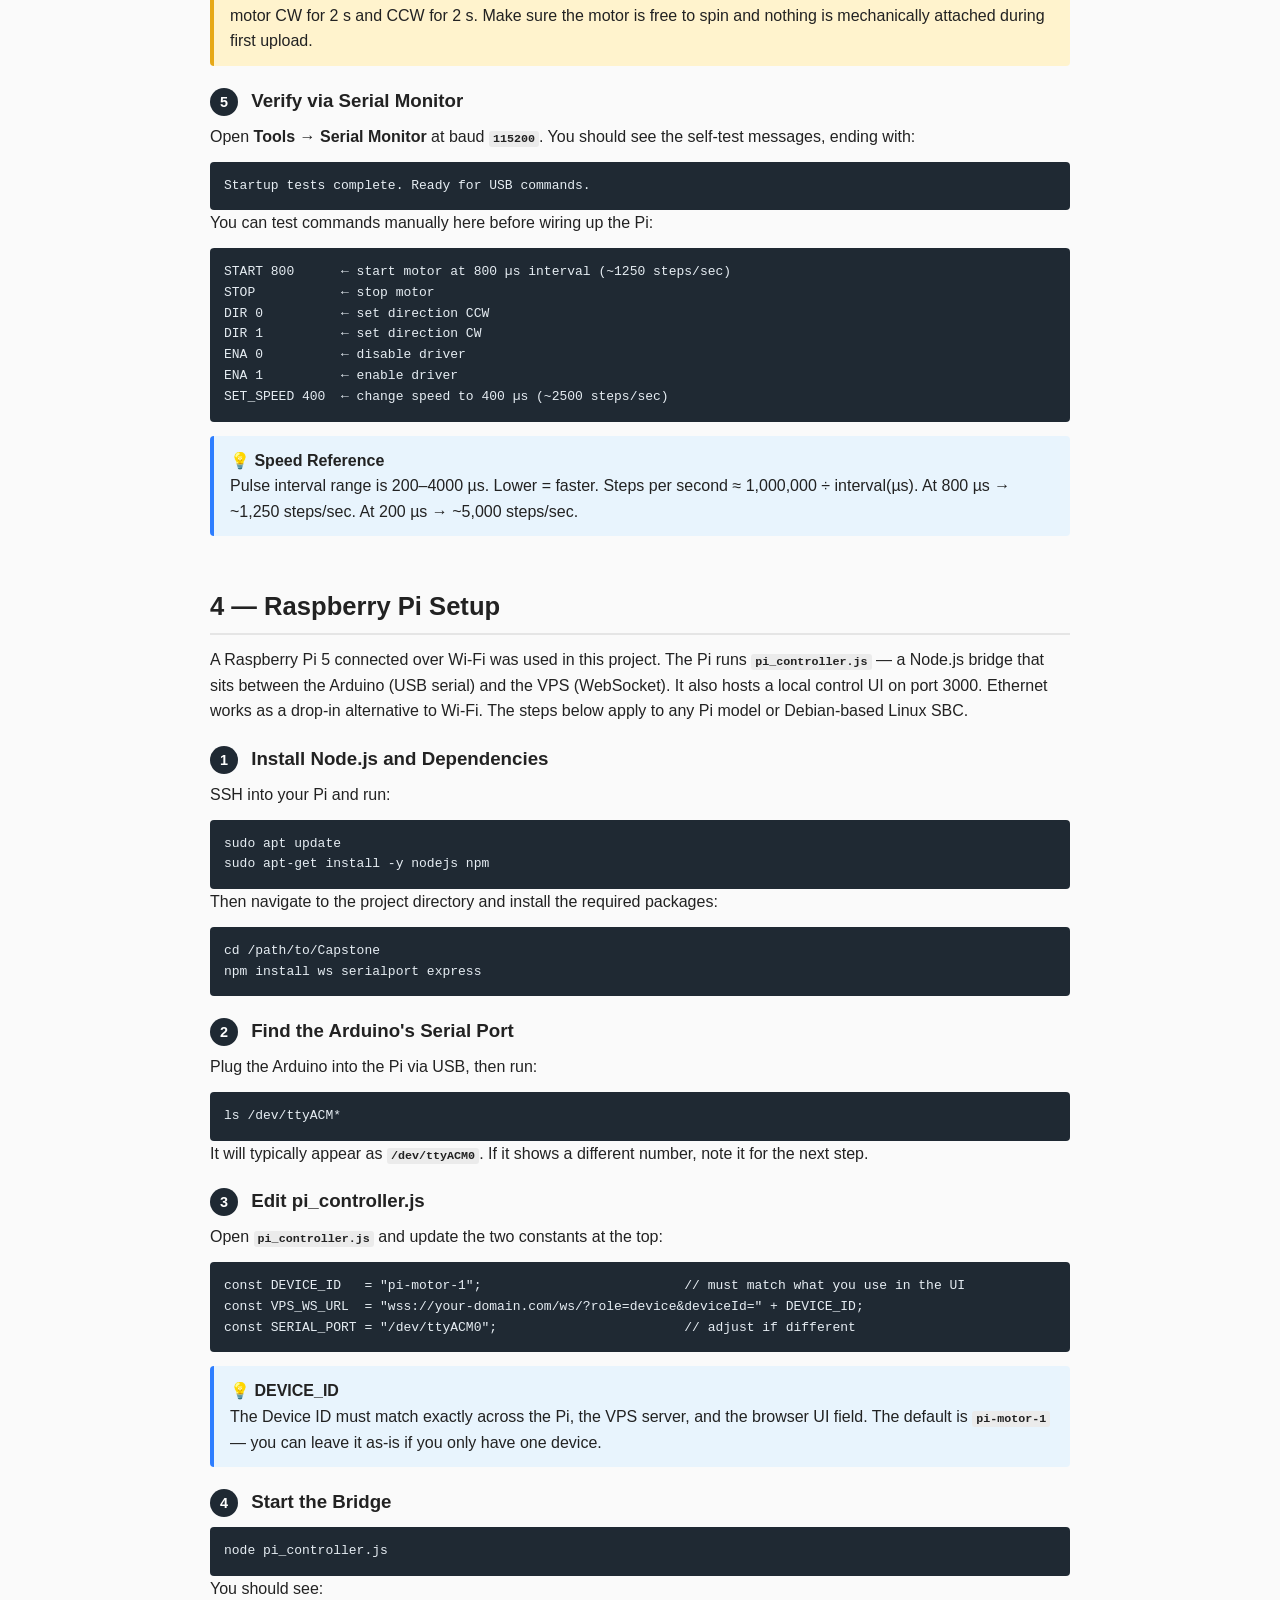
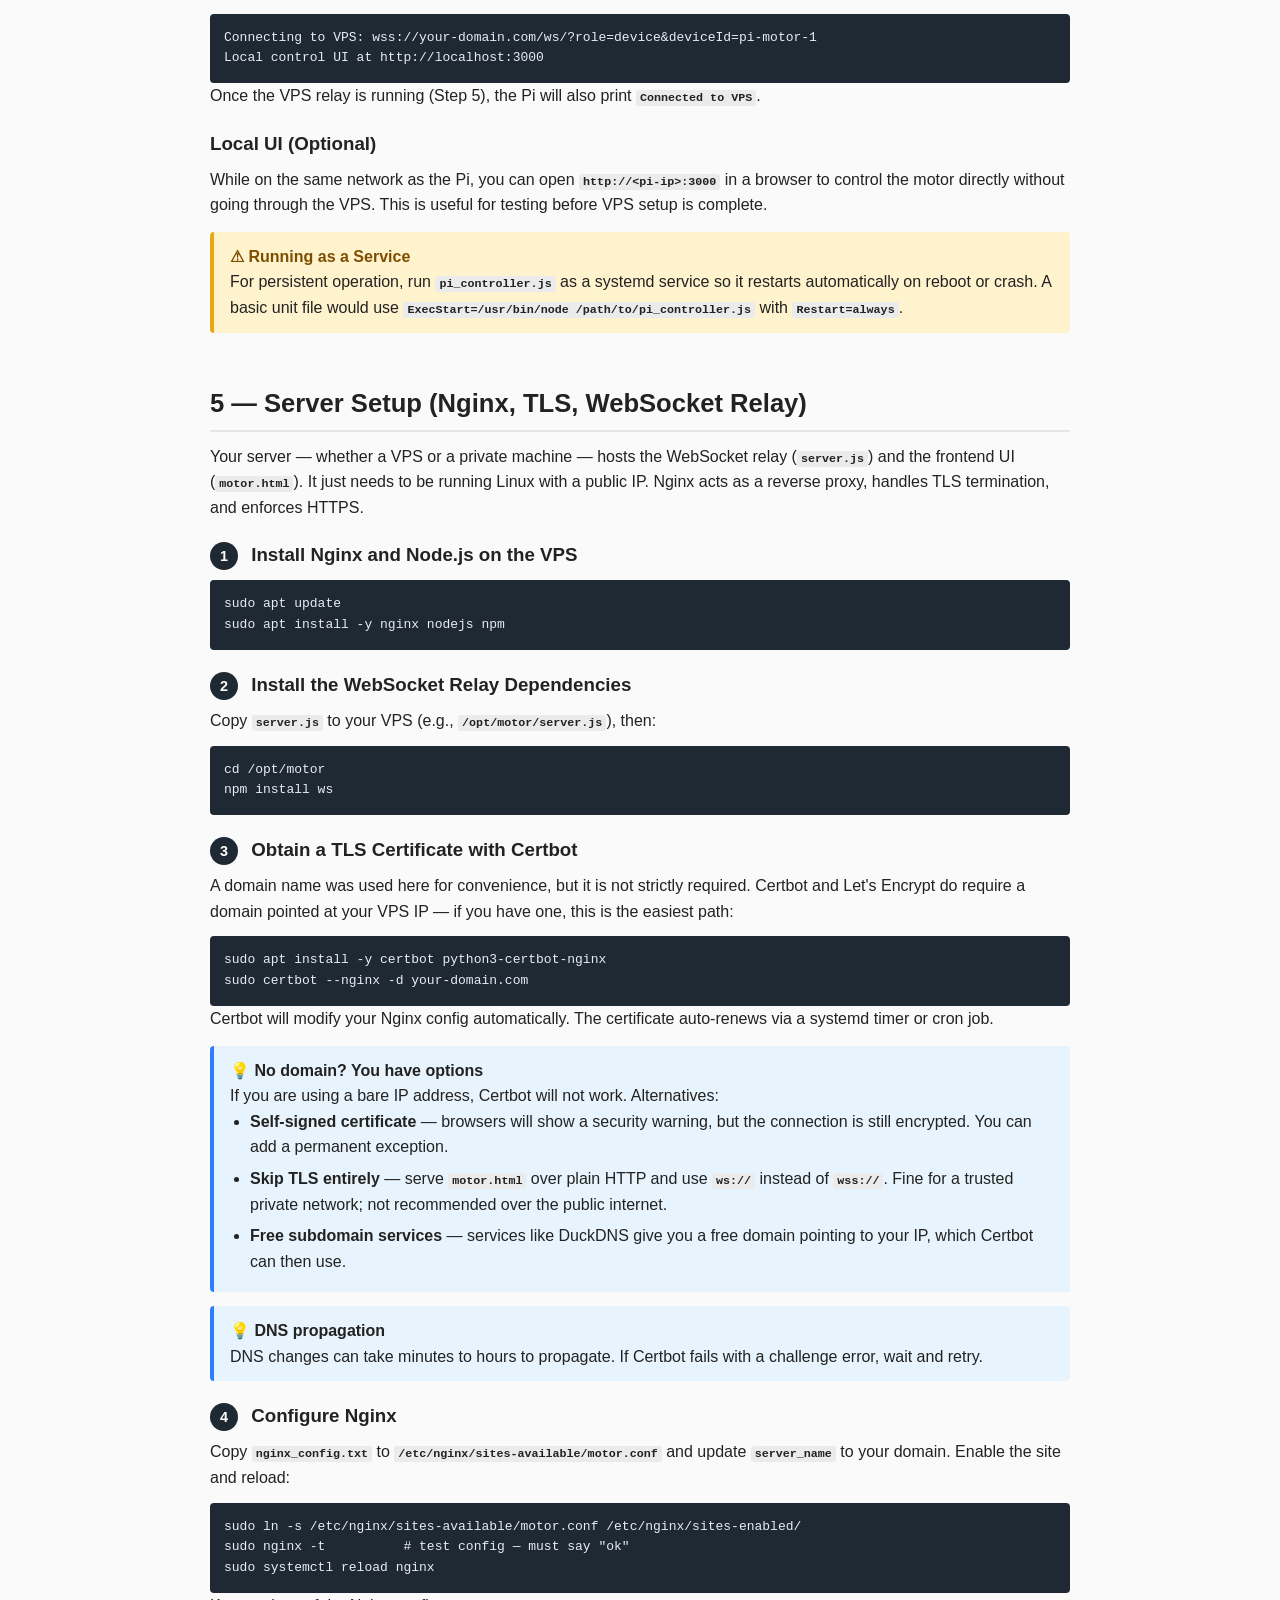
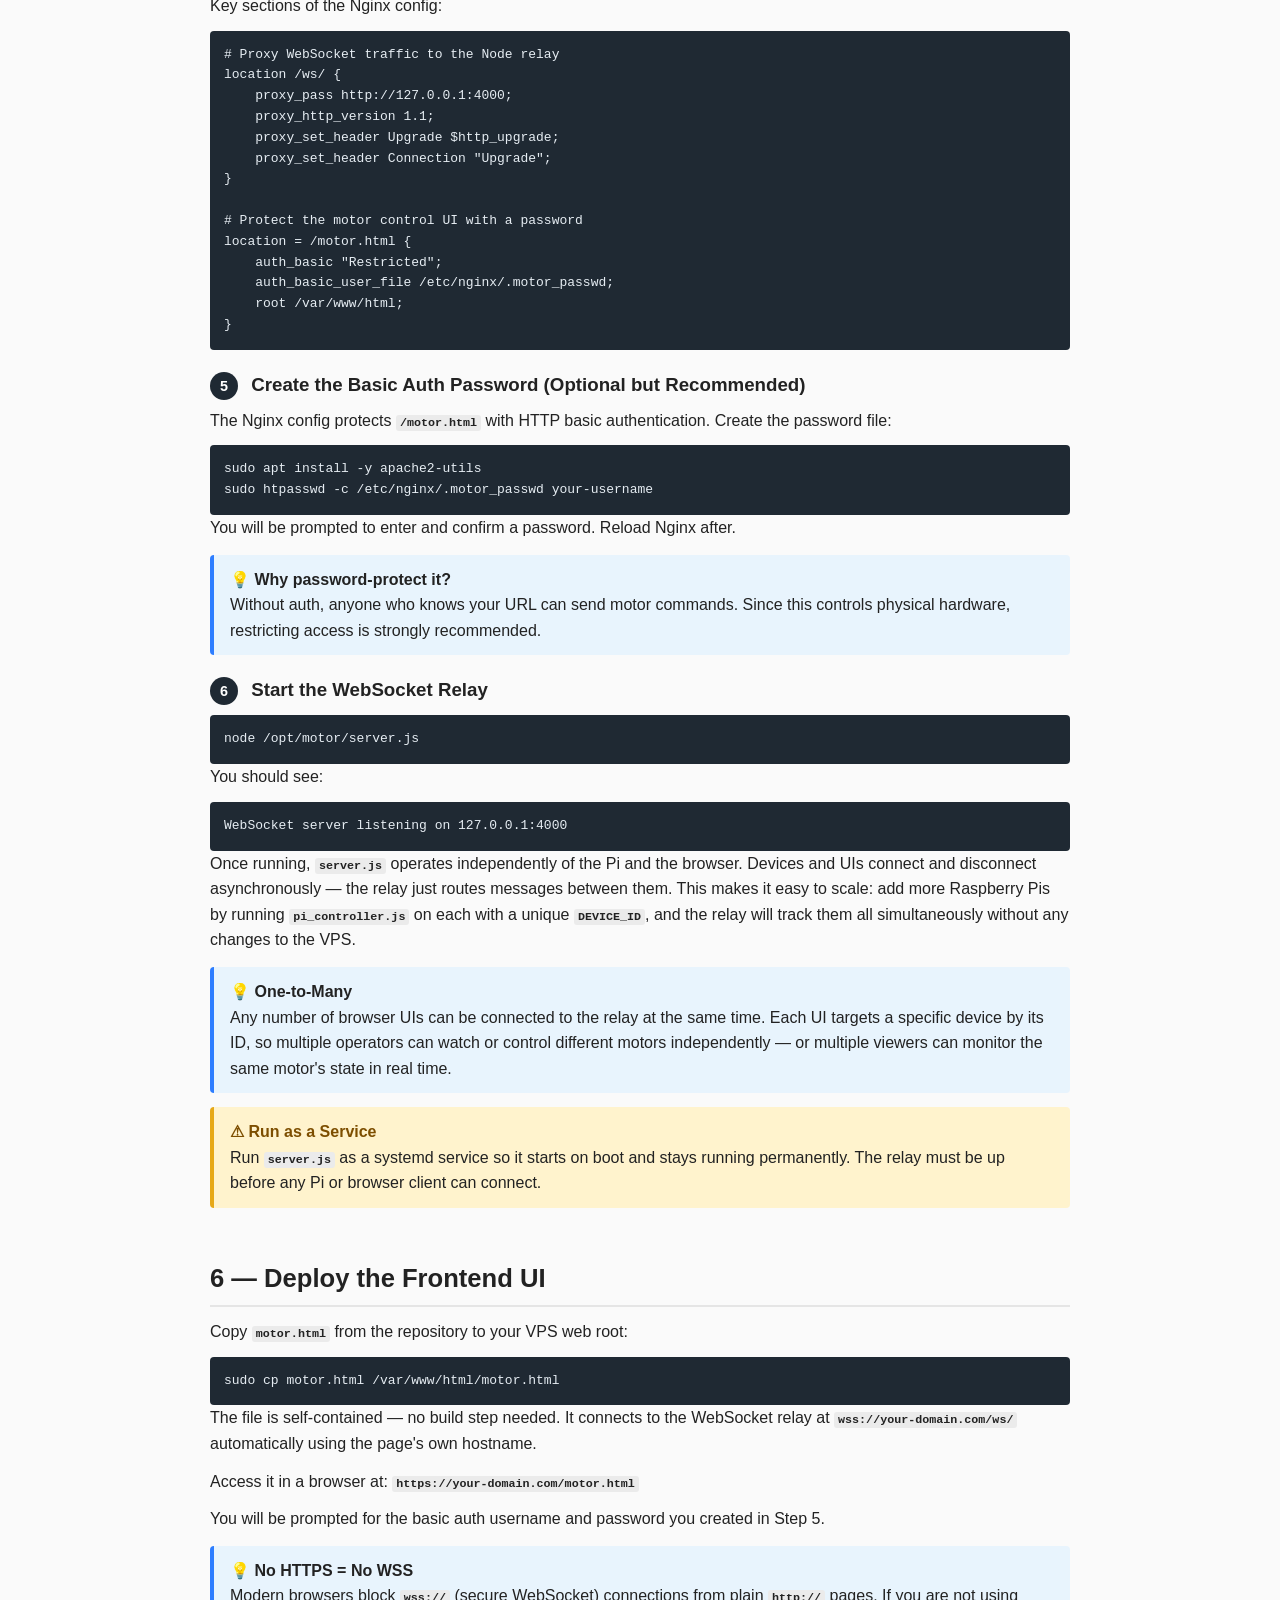
==== commit 64ff49e2: "Update index.html" ====
--- a/docs/index.html
+++ b/docs/index.html
@@ -128,8 +128,7 @@
     to a growing cycle of e-waste and leaving users with no control over hardware they own.
   </p>
   <p>
-    This project, developed as a master's capstone at the University of North Carolina Wilmington, demonstrates
-    an alternative: a fully self-hosted IoT control pipeline built from off-the-shelf components and open code,
+    This project demonstrates an alternative: a fully self-hosted IoT control pipeline from open code and
     with no particular reliance on any third-party platform. The goal is to show that real-time remote device control
     over the public internet is achievable without proprietary ecosystems — and to make that architecture
     reproducible by anyone with the hardware and the motivation to build it.
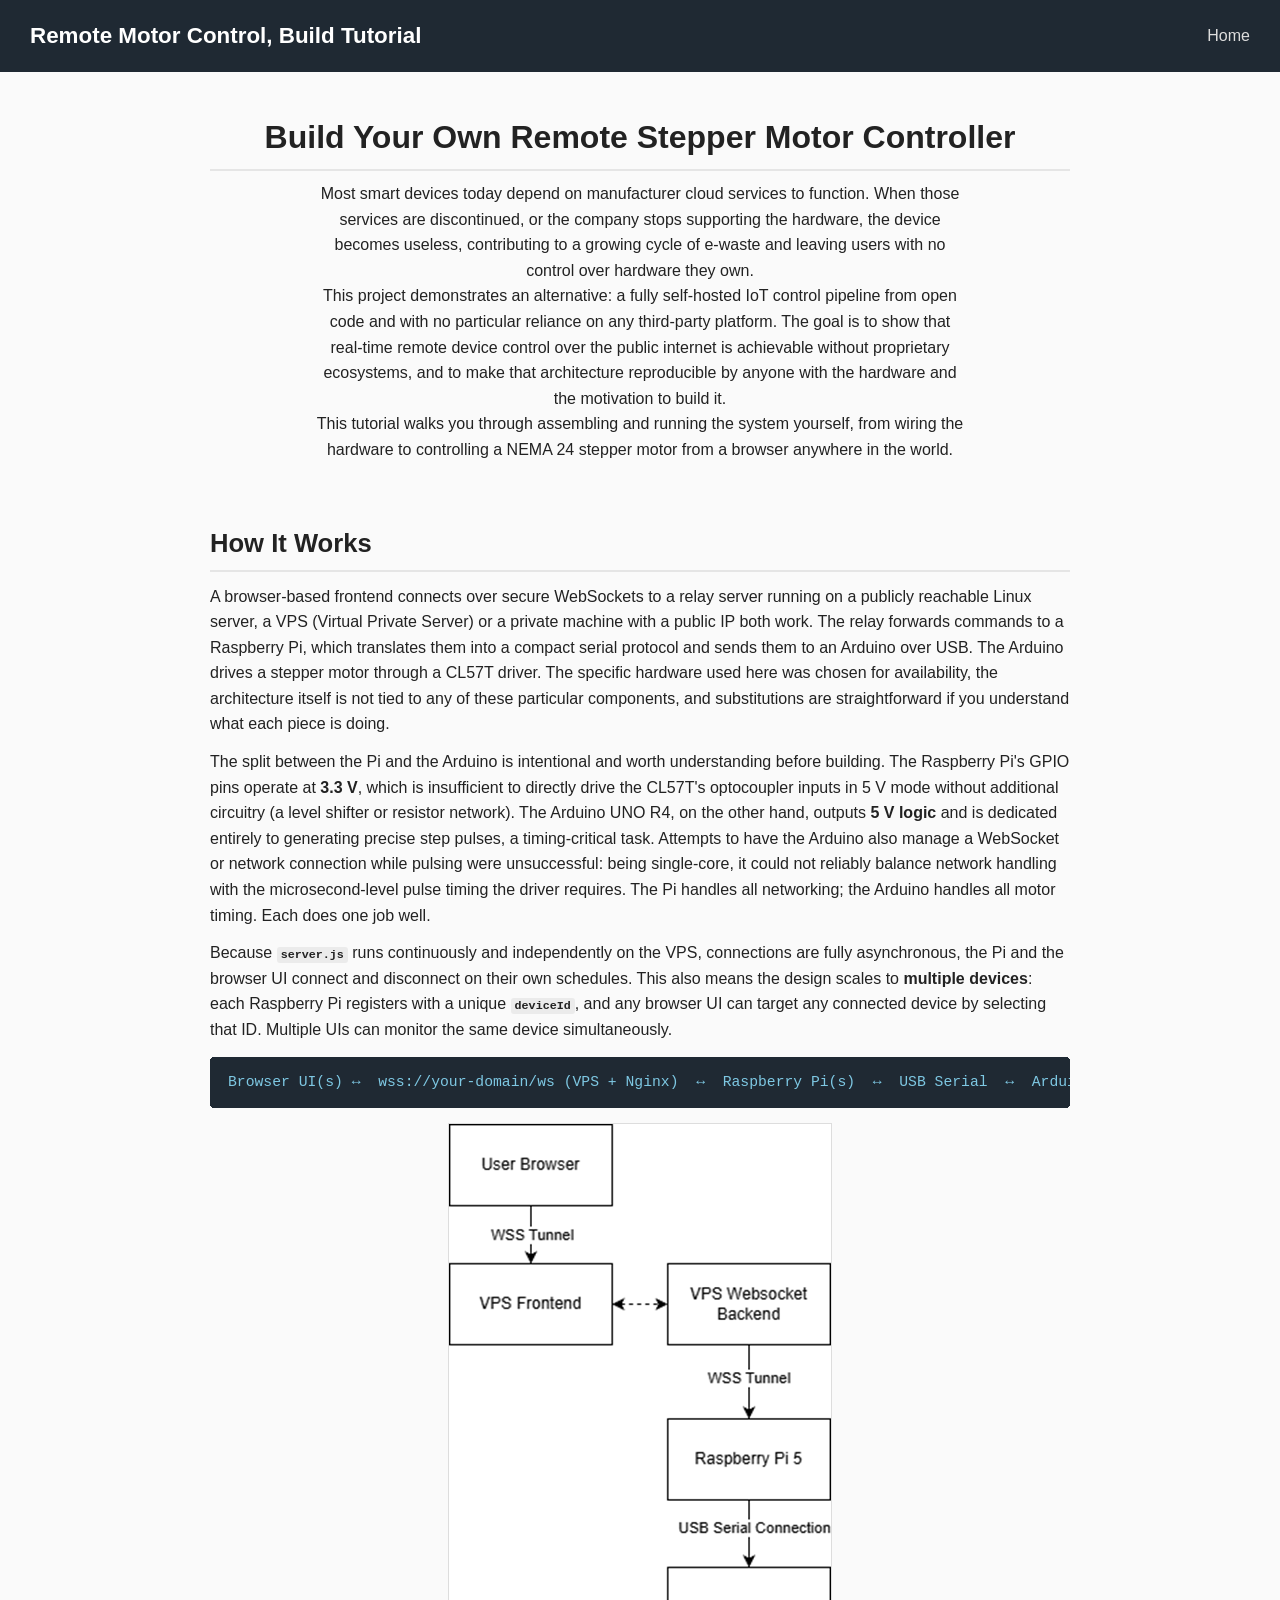
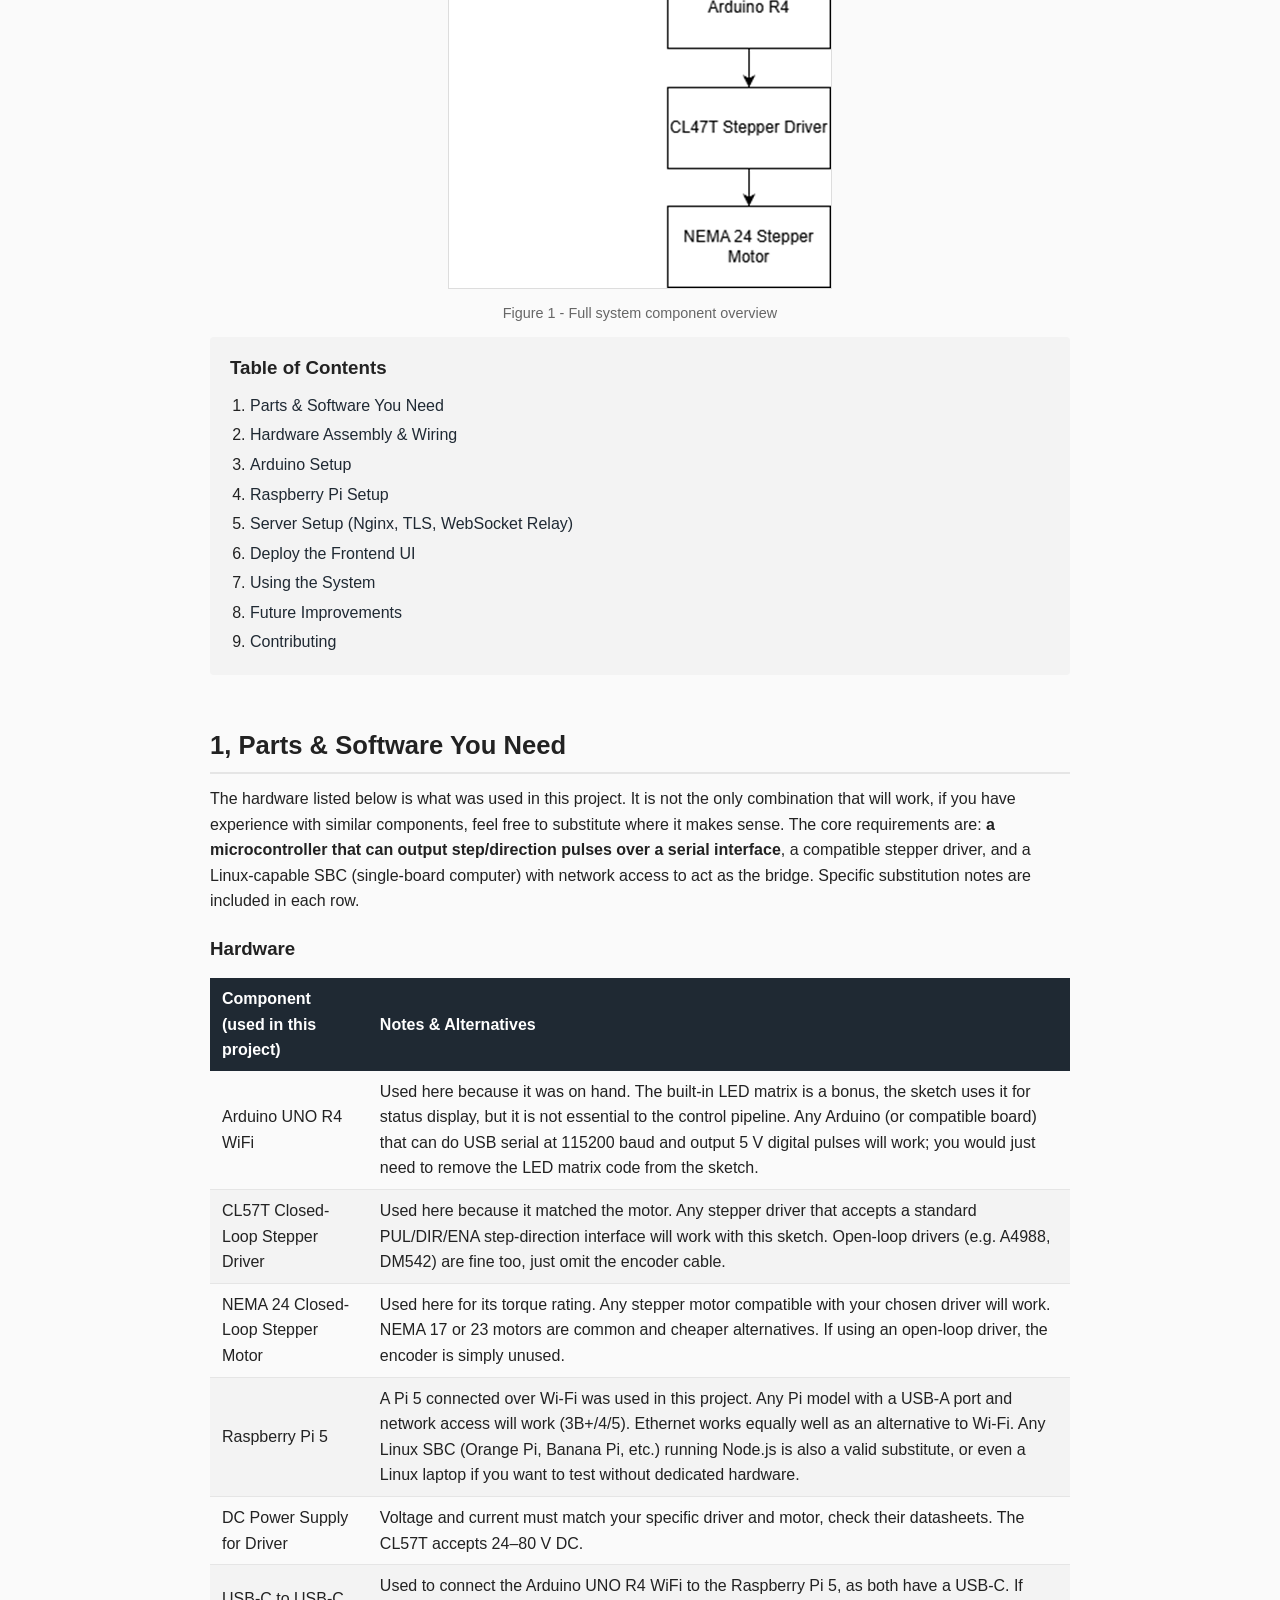
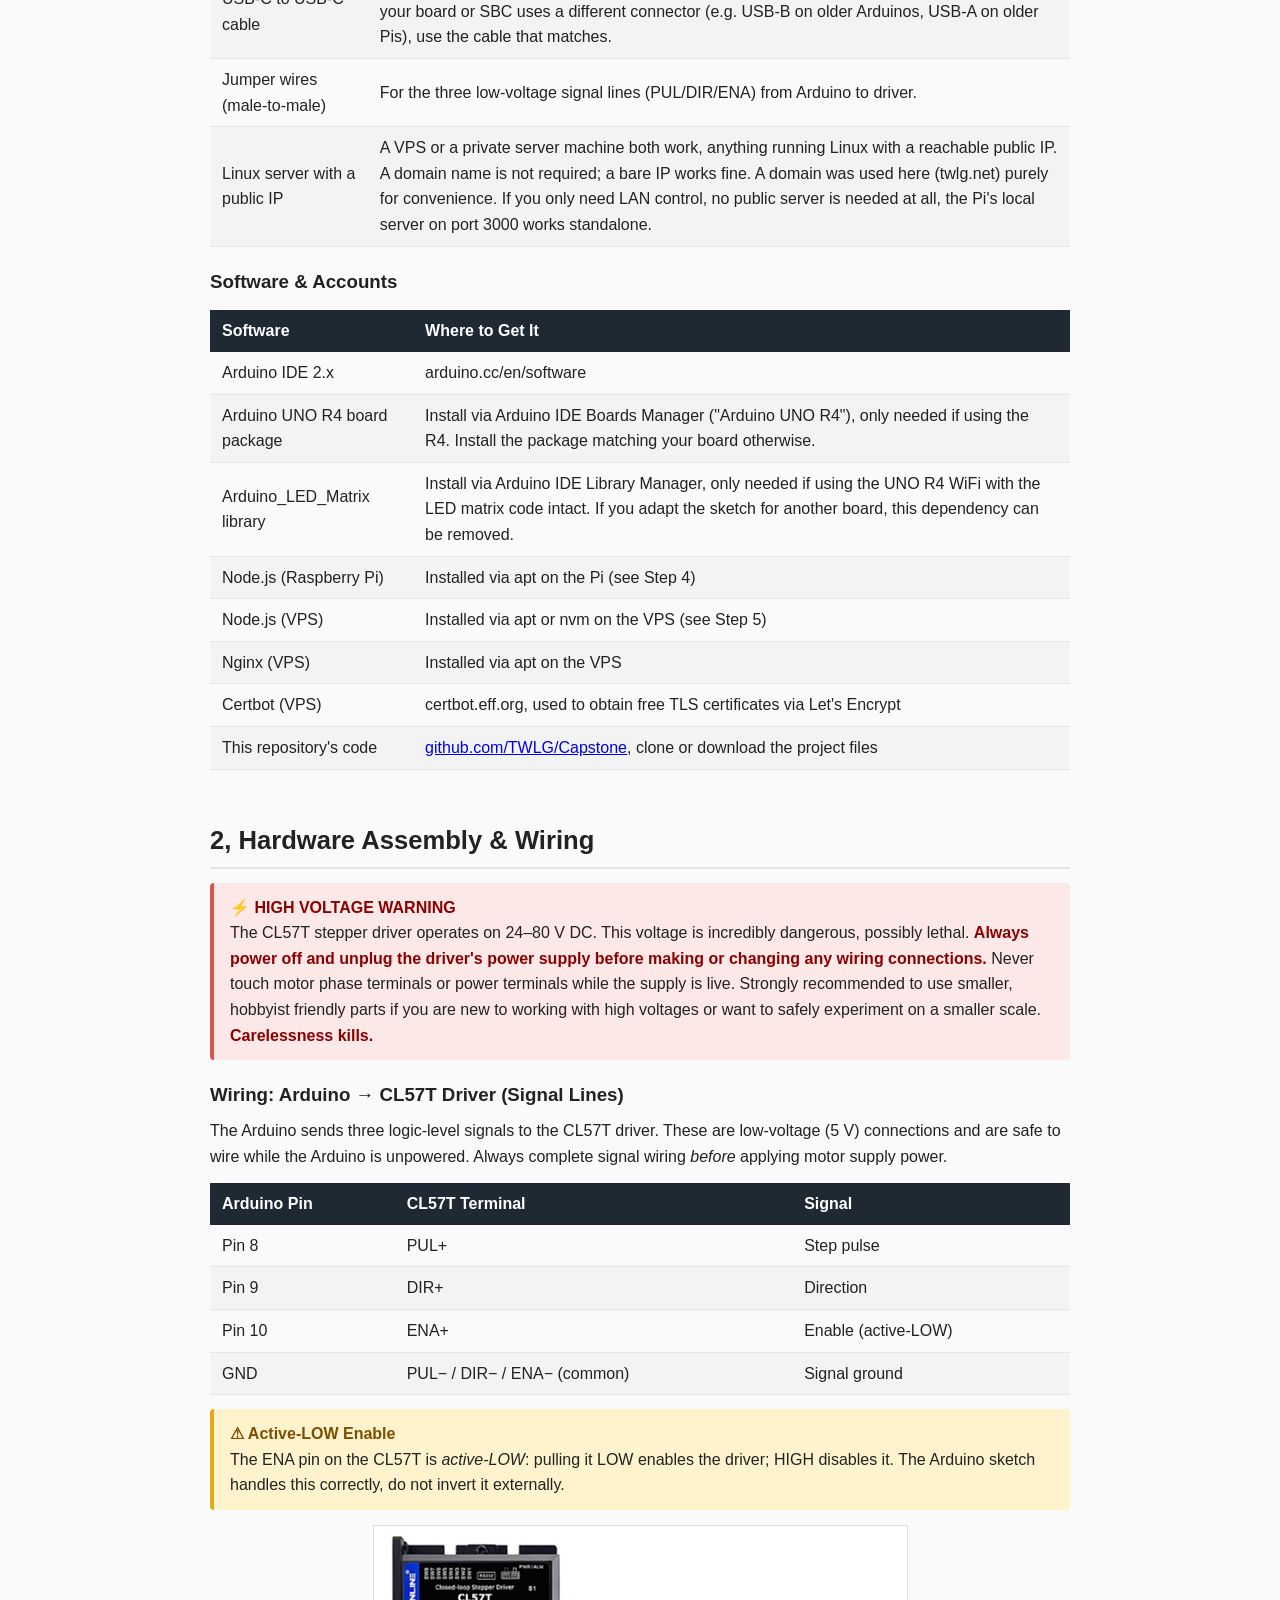
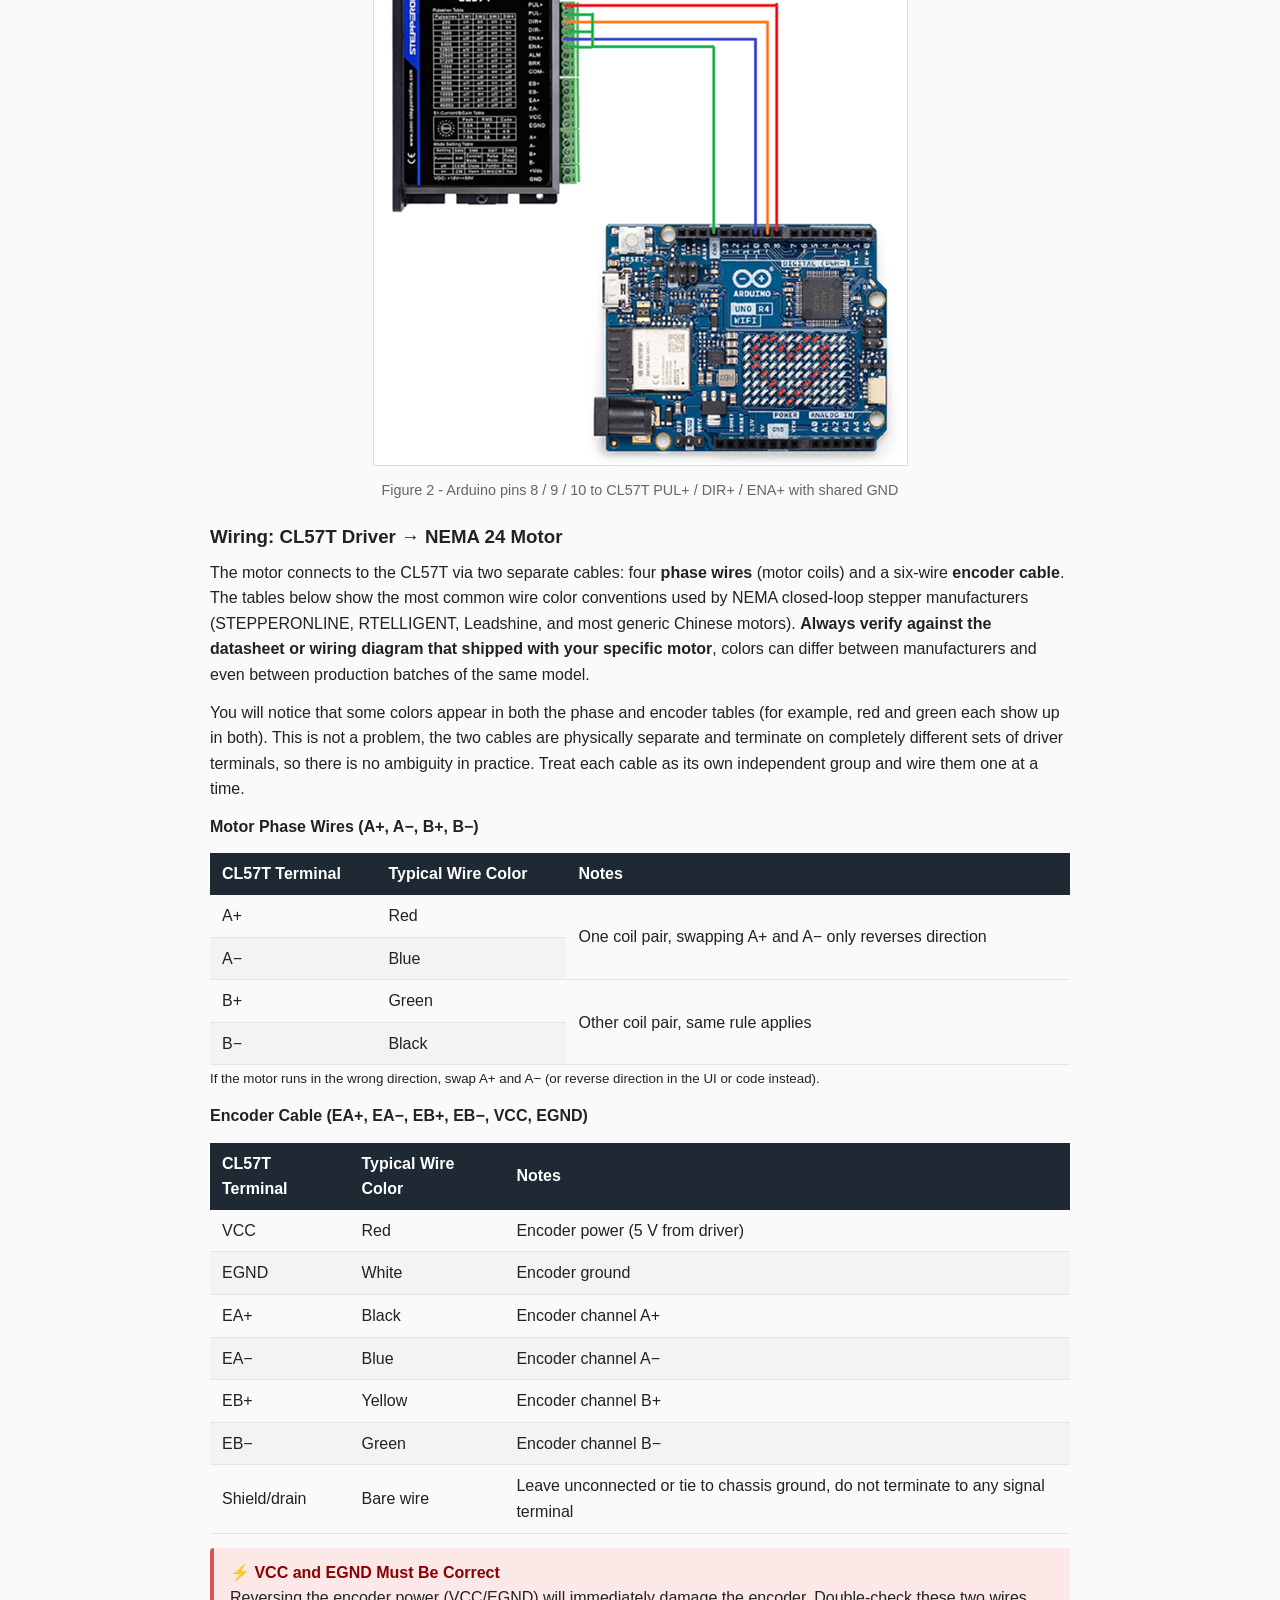
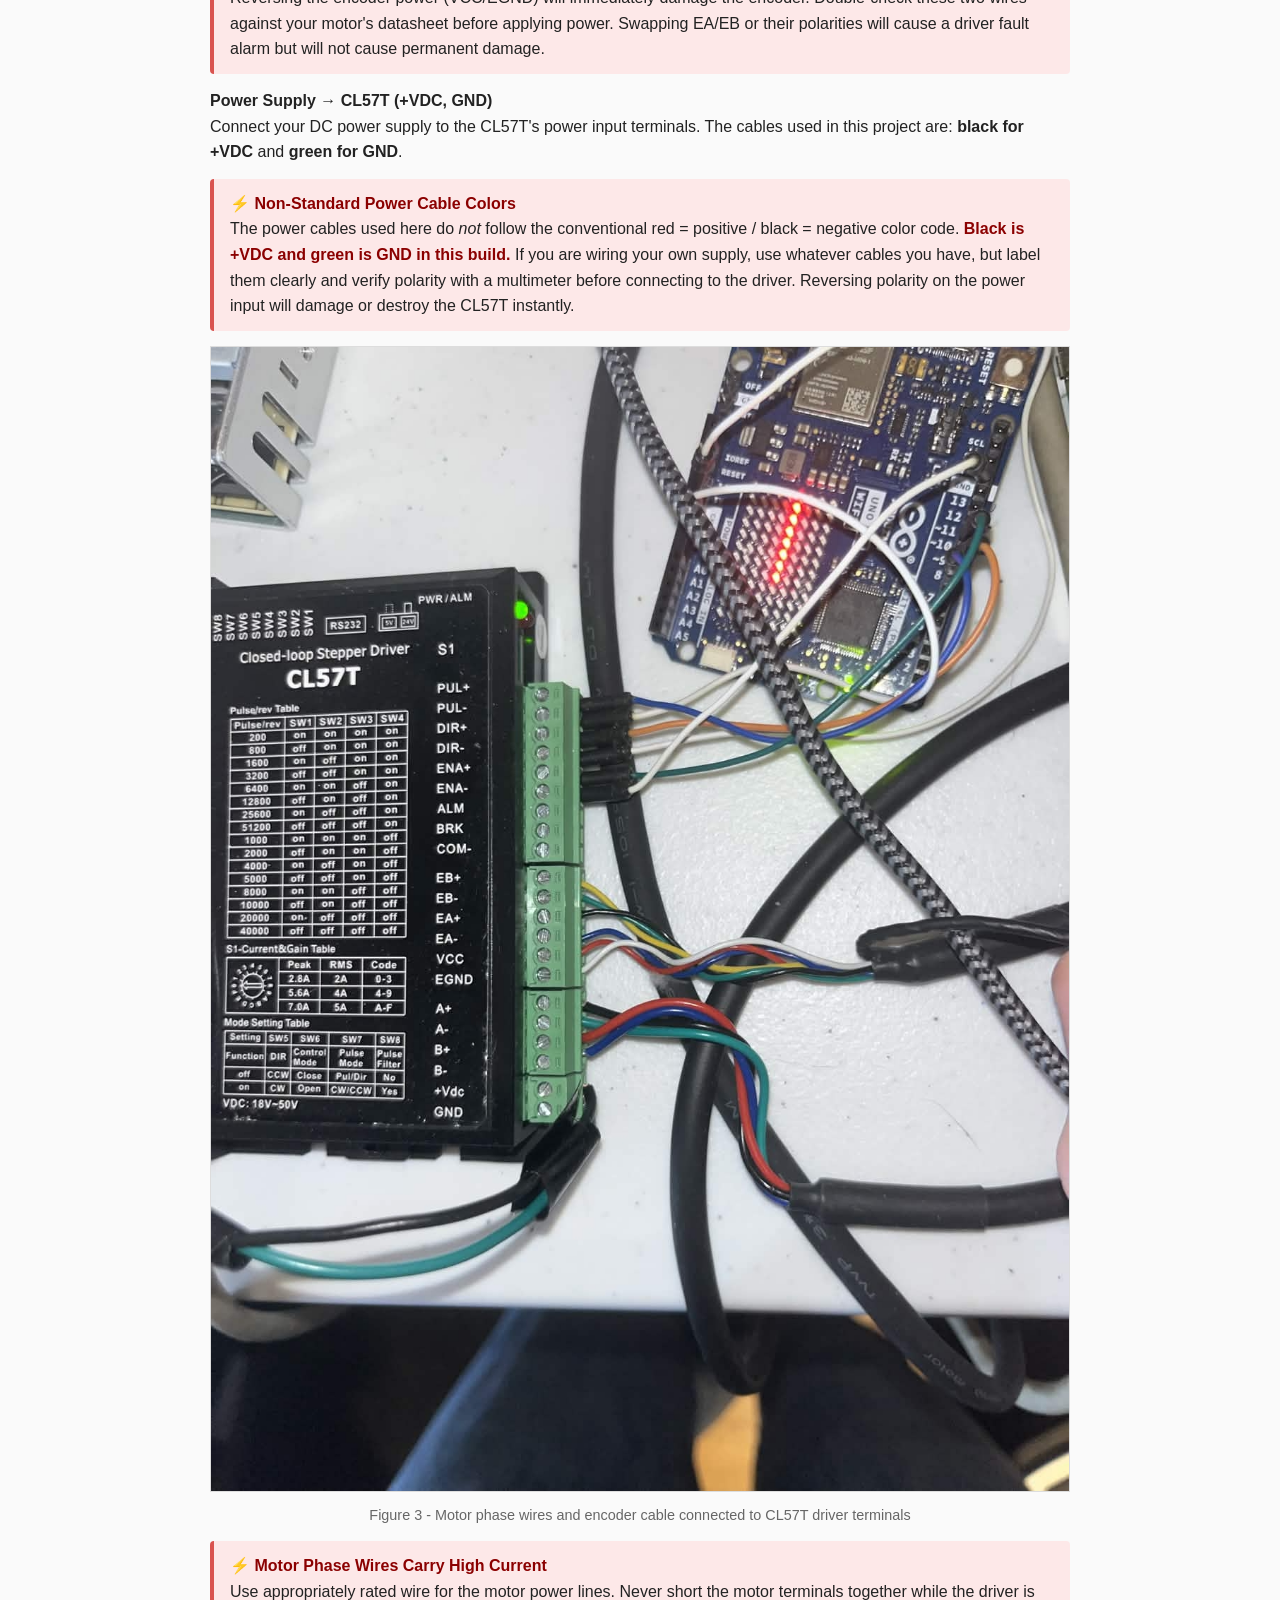
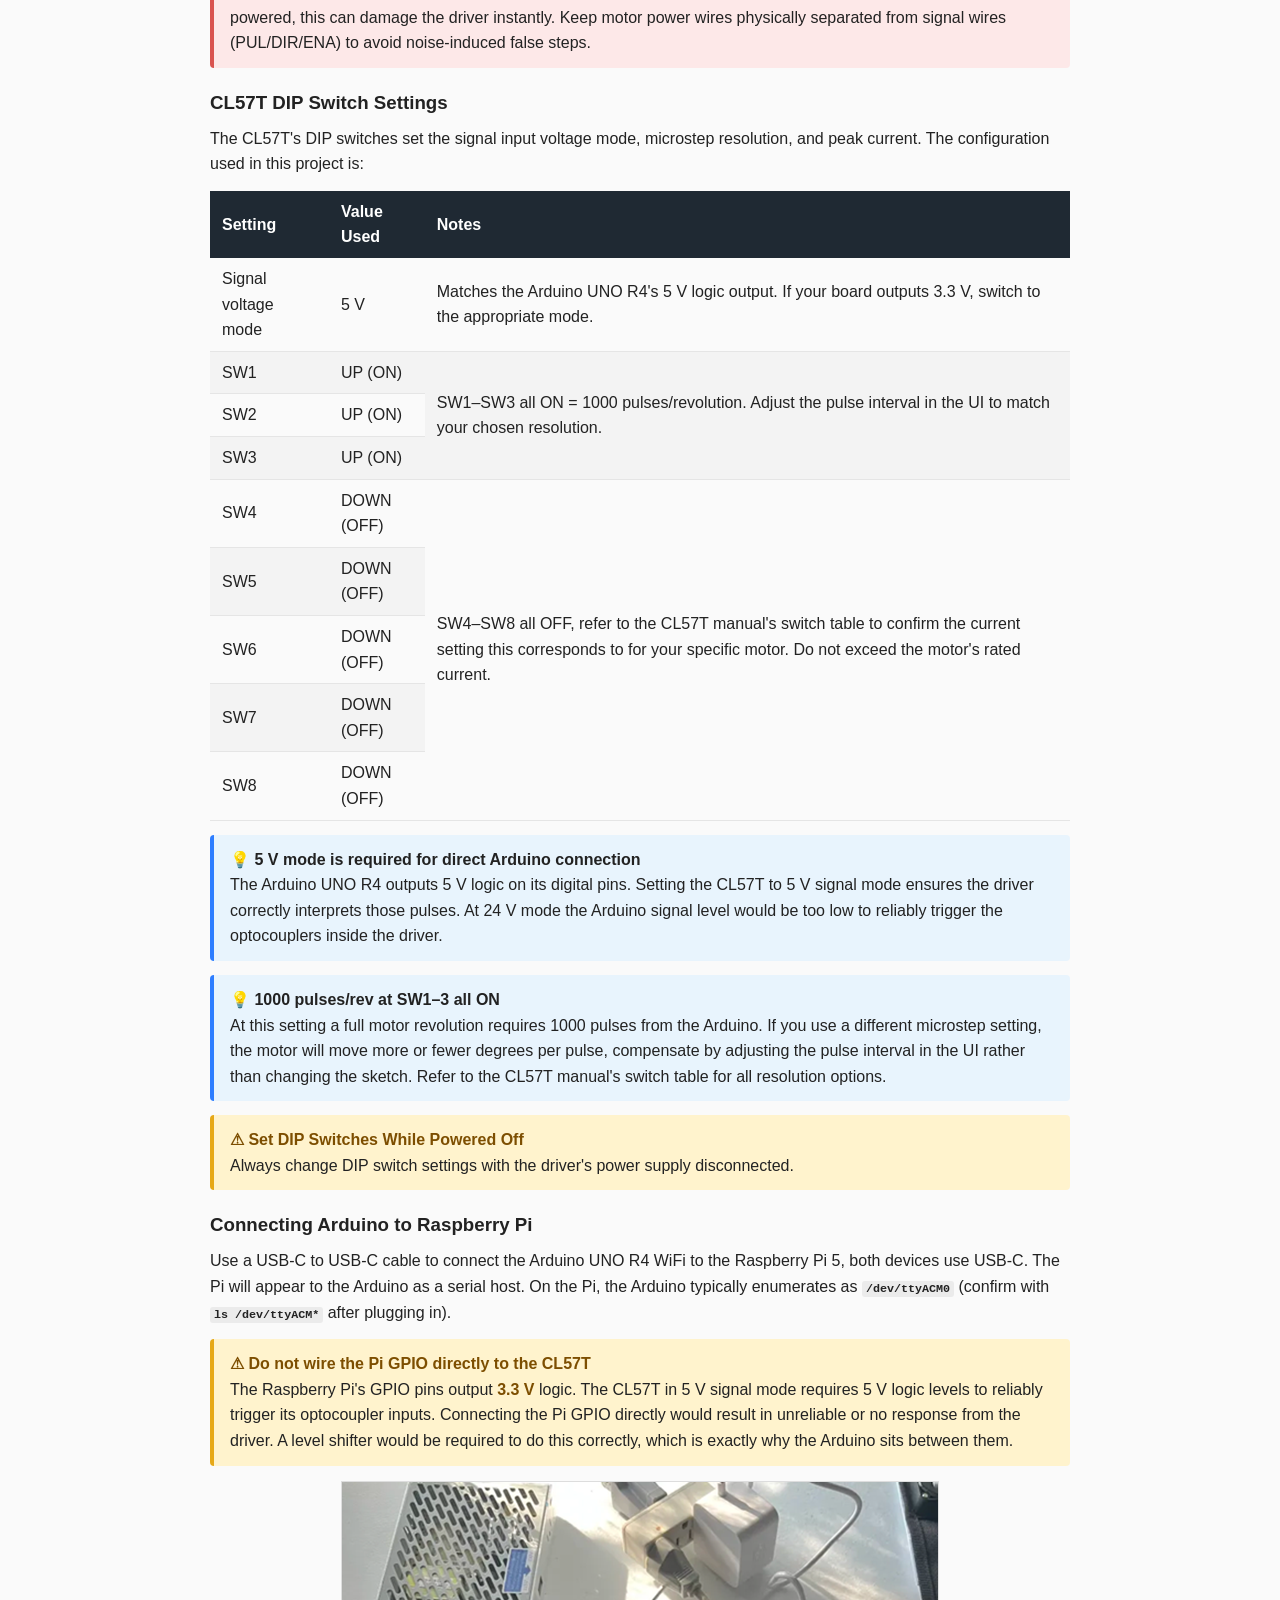
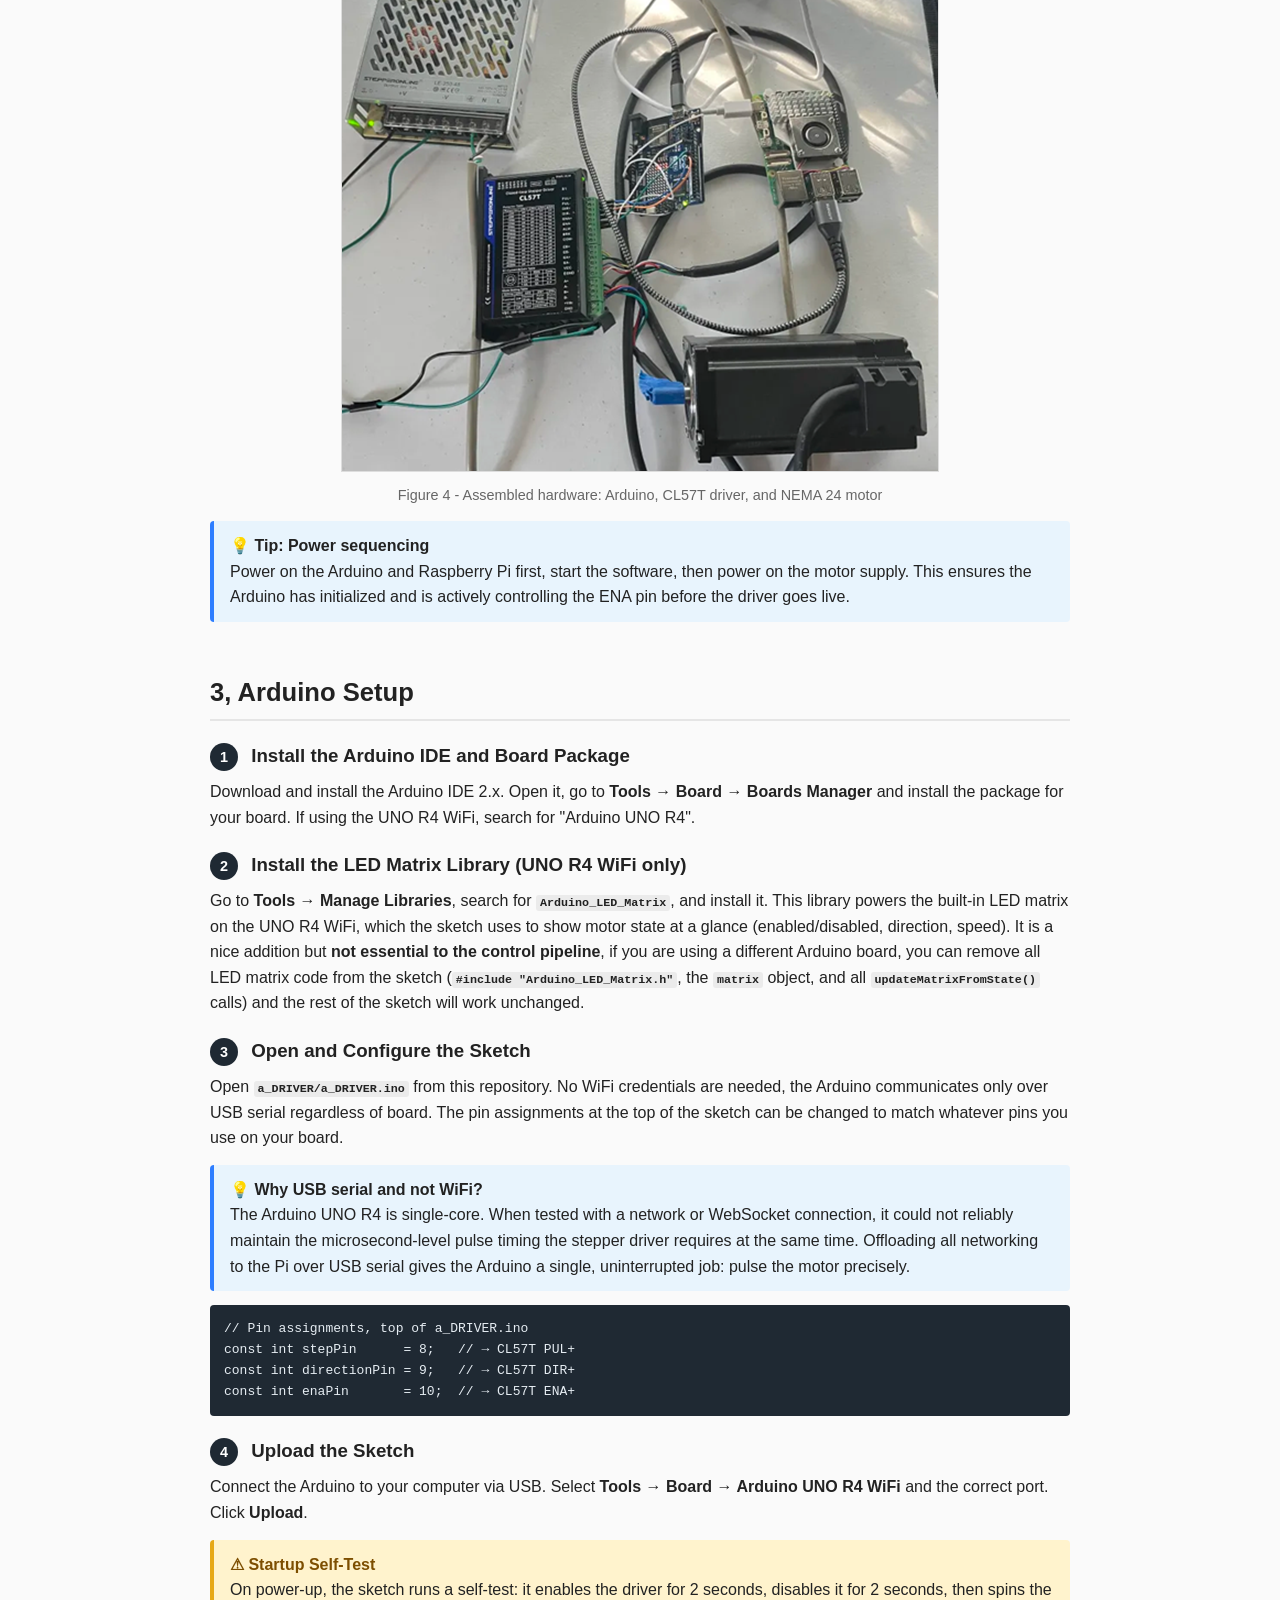
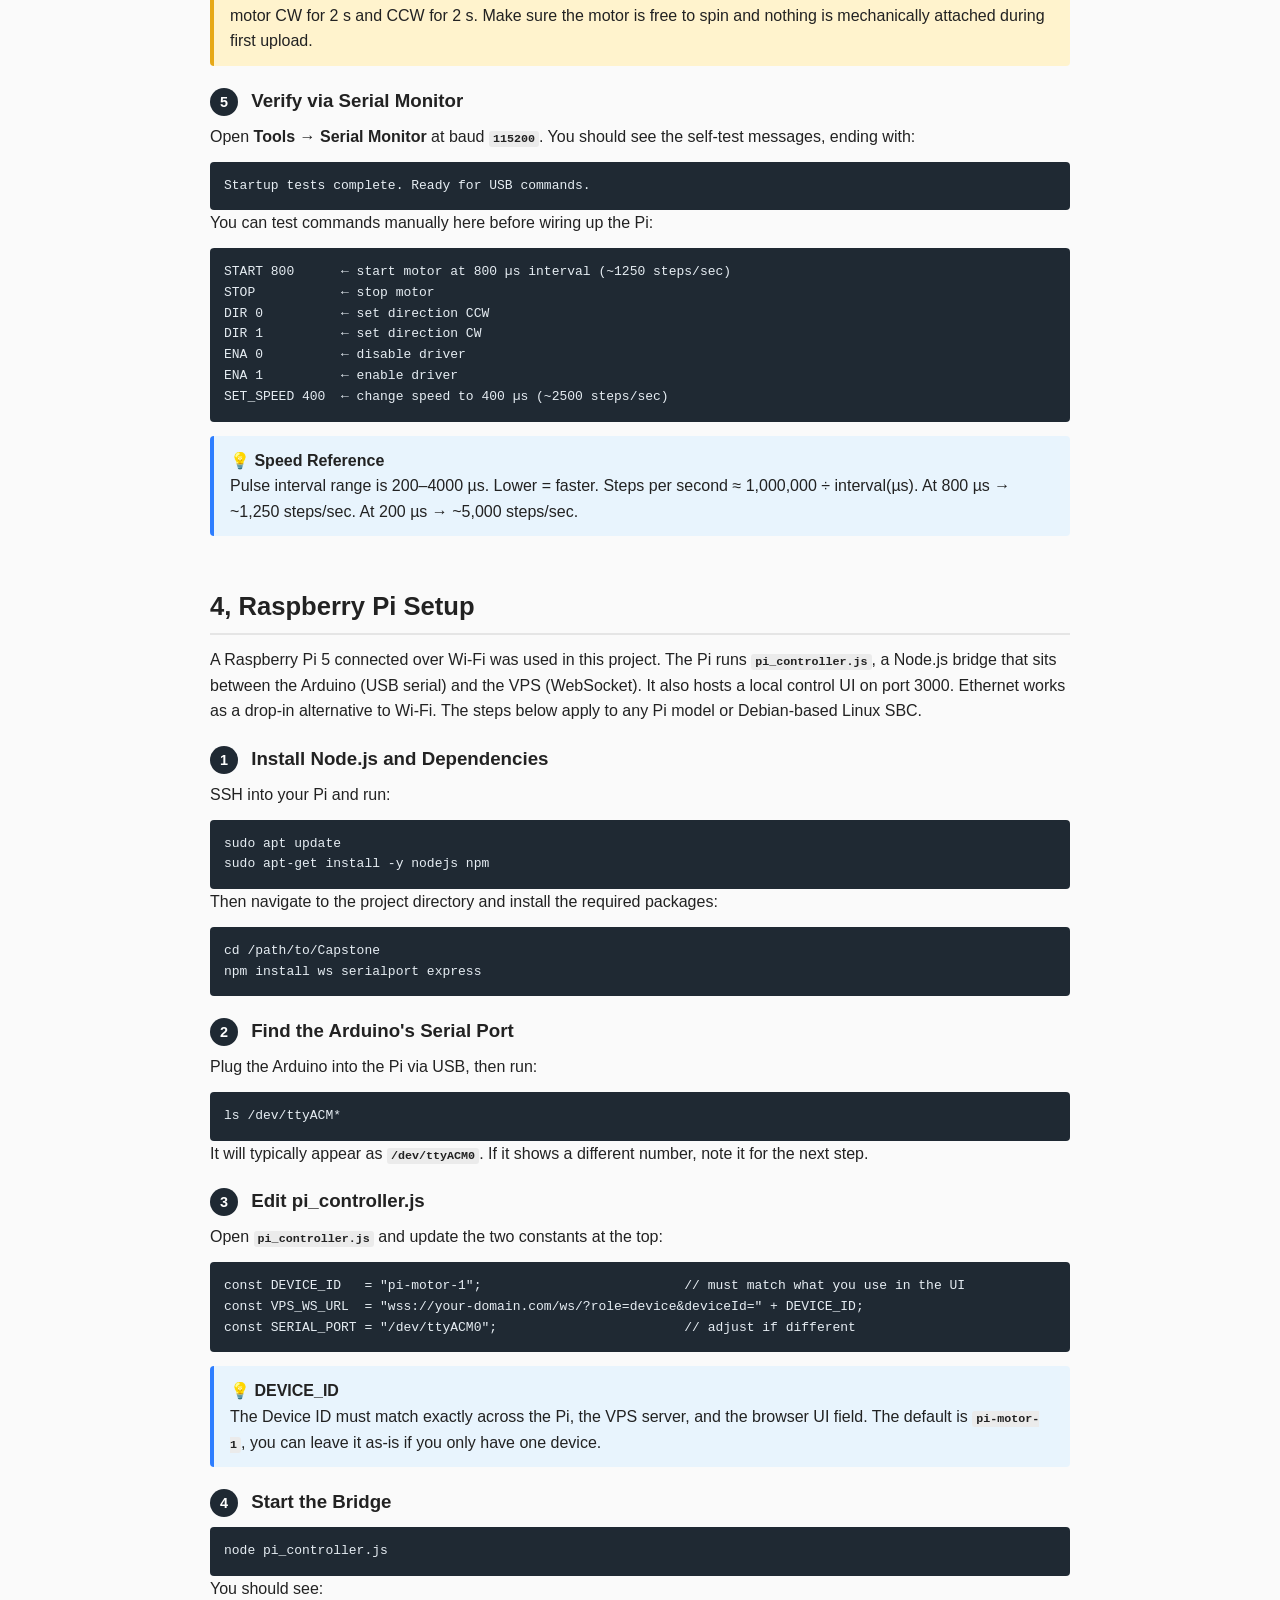
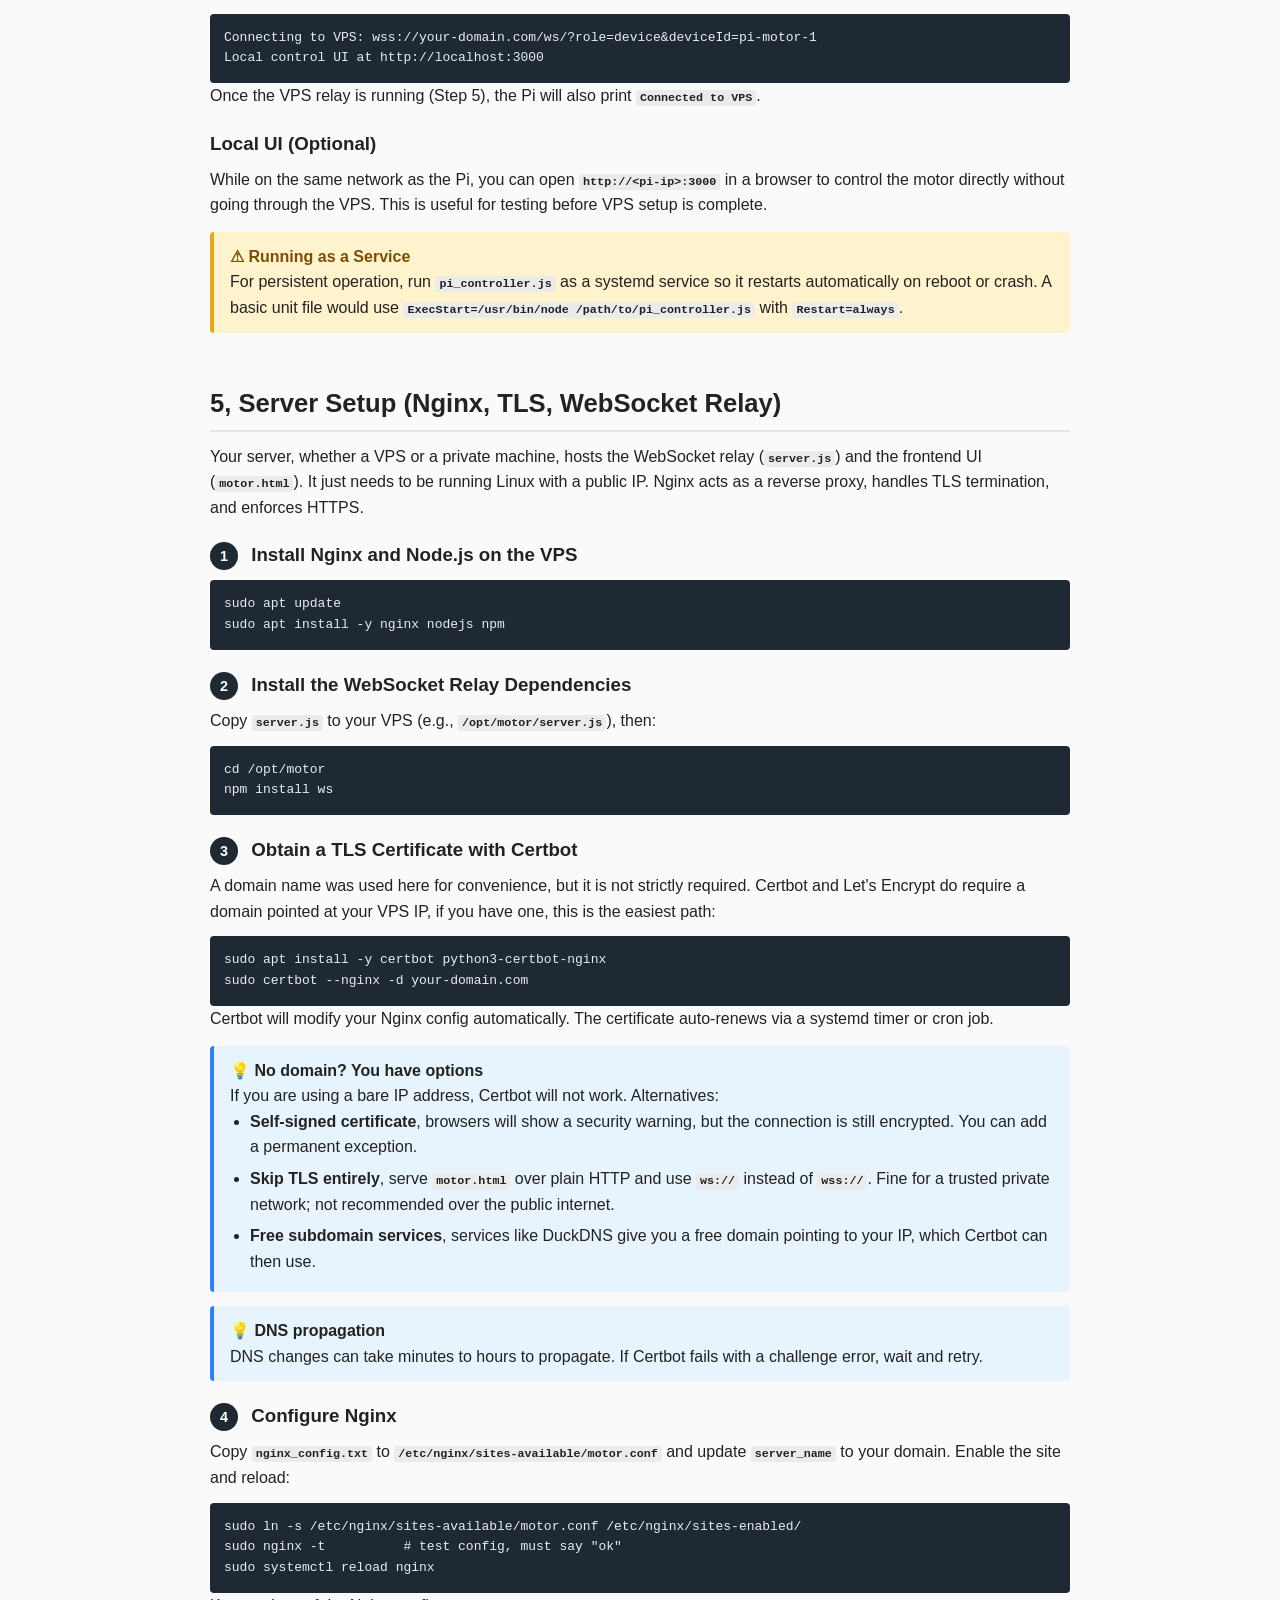
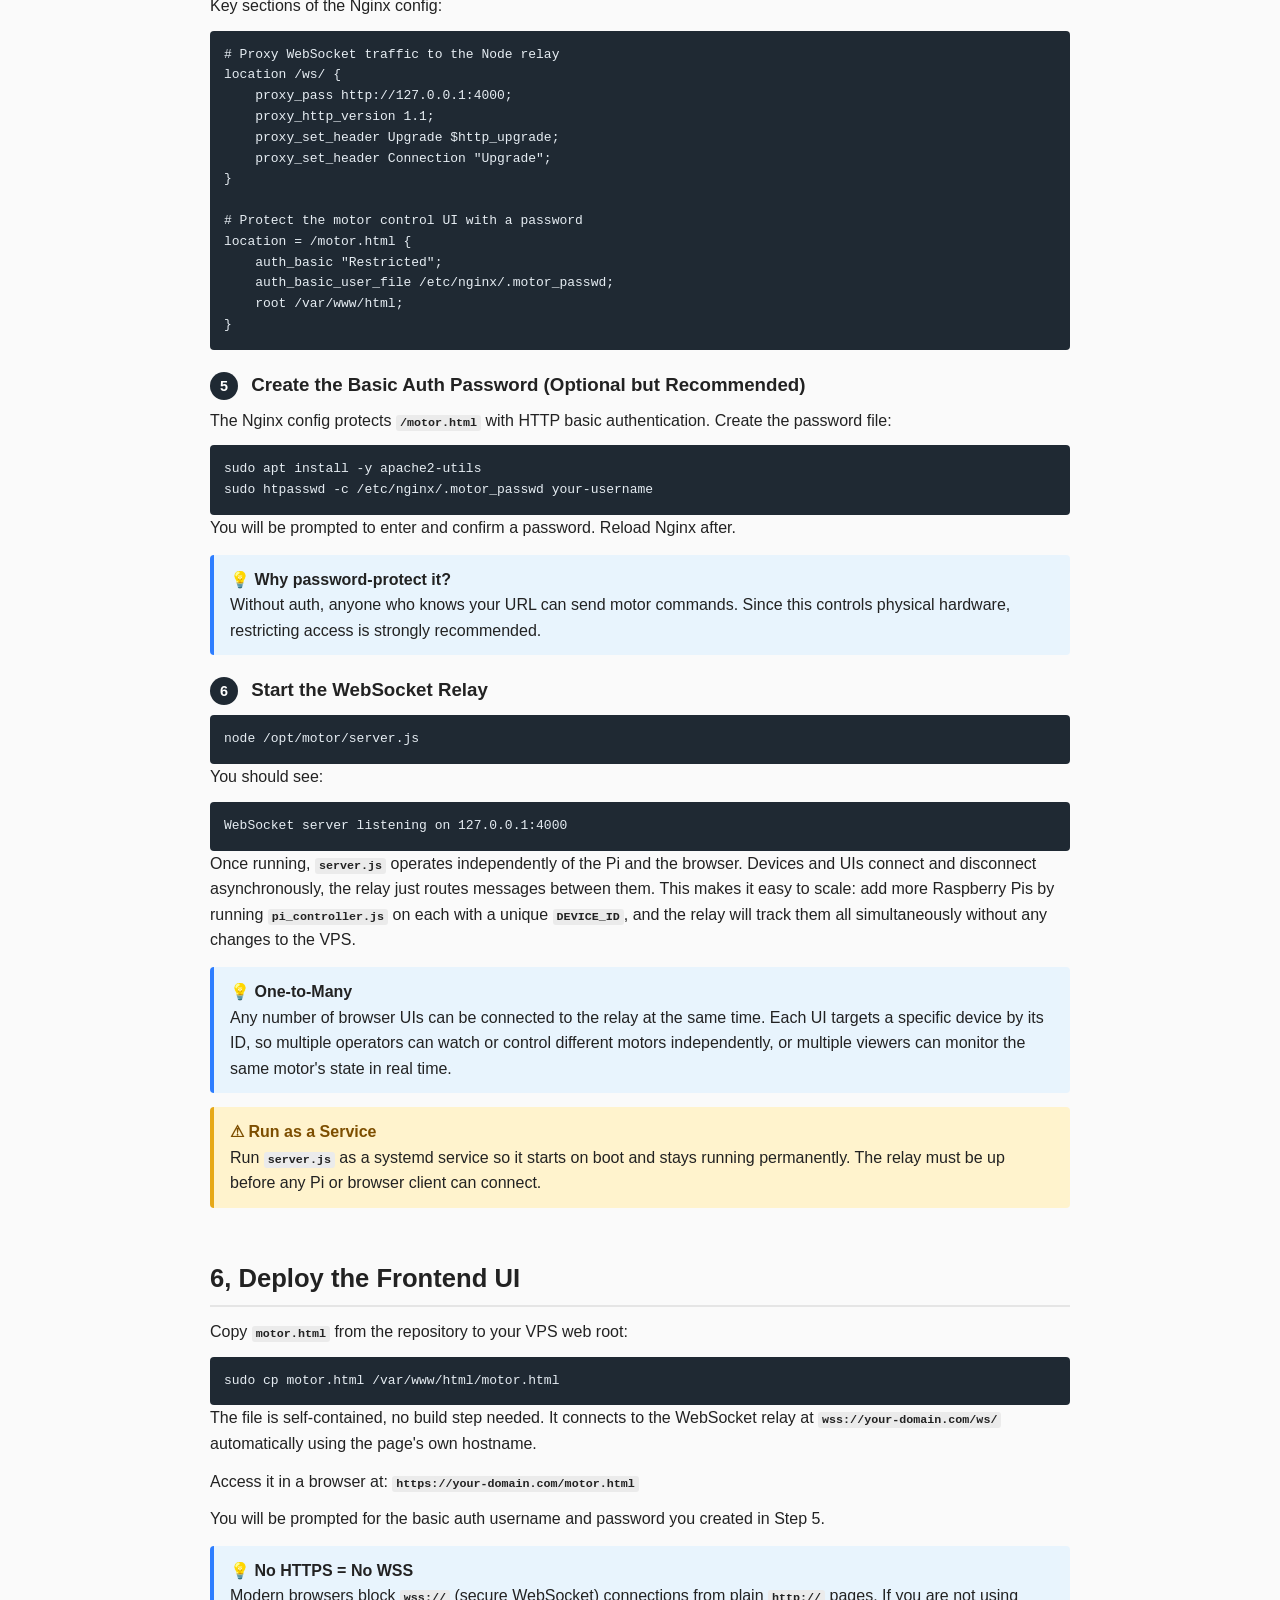
==== commit 65e34380: "Update index.html" ====
--- a/docs/index.html
+++ b/docs/index.html
@@ -3,7 +3,7 @@
 <head>
 <meta charset="UTF-8">
 <meta name="viewport" content="width=device-width, initial-scale=1.0">
-<title>Remote Motor Control — Build Tutorial</title>
+<title>Remote Motor Control, Build Tutorial</title>
 <link rel="stylesheet" href="styles.css">
 <style>
   .warning {
@@ -111,7 +111,7 @@
 <body>
 
 <header>
-  <h1>Remote Motor Control — Build Tutorial</h1>
+  <h1>Remote Motor Control, Build Tutorial</h1>
   <nav>
     <a href="https://twlg.net">Home</a>
   </nav>
@@ -124,13 +124,13 @@
   <h2>Build Your Own Remote Stepper Motor Controller</h2>
   <p>
     Most smart devices today depend on manufacturer cloud services to function. When those services are
-    discontinued — or the company stops supporting the hardware — the device becomes useless, contributing
+    discontinued, or the company stops supporting the hardware, the device becomes useless, contributing
     to a growing cycle of e-waste and leaving users with no control over hardware they own.
   </p>
   <p>
     This project demonstrates an alternative: a fully self-hosted IoT control pipeline from open code and
     with no particular reliance on any third-party platform. The goal is to show that real-time remote device control
-    over the public internet is achievable without proprietary ecosystems — and to make that architecture
+    over the public internet is achievable without proprietary ecosystems, and to make that architecture
     reproducible by anyone with the hardware and the motivation to build it.
   </p>
   <p>
@@ -143,11 +143,11 @@
 <section id="overview">
   <h2>How It Works</h2>
   <p>
-    A browser-based frontend connects over secure WebSockets to a relay server running on a publicly reachable Linux server —
+    A browser-based frontend connects over secure WebSockets to a relay server running on a publicly reachable Linux server,  
     a VPS (Virtual Private Server) or a private machine with a public IP both work.
     The relay forwards commands to a Raspberry Pi, which translates them into a compact serial protocol and sends them
     to an Arduino over USB. The Arduino drives a stepper motor through a CL57T driver.
-    The specific hardware used here was chosen for availability — the architecture itself is not tied to any of these
+    The specific hardware used here was chosen for availability, the architecture itself is not tied to any of these
     particular components, and substitutions are straightforward if you understand what each piece is doing.
   </p>
   <p>
@@ -155,13 +155,13 @@
     The Raspberry Pi's GPIO pins operate at <strong>3.3 V</strong>, which is insufficient to directly drive the CL57T's
     optocoupler inputs in 5 V mode without additional circuitry (a level shifter or resistor network).
     The Arduino UNO R4, on the other hand, outputs <strong>5 V logic</strong> and is dedicated entirely to generating
-    precise step pulses — a timing-critical task. Attempts to have the Arduino also manage a WebSocket or network
+    precise step pulses, a timing-critical task. Attempts to have the Arduino also manage a WebSocket or network
     connection while pulsing were unsuccessful: being single-core, it could not reliably balance network handling
     with the microsecond-level pulse timing the driver requires. The Pi handles all networking; the Arduino handles
     all motor timing. Each does one job well.
   </p>
   <p>
-    Because <code>server.js</code> runs continuously and independently on the VPS, connections are fully asynchronous —
+    Because <code>server.js</code> runs continuously and independently on the VPS, connections are fully asynchronous,  
     the Pi and the browser UI connect and disconnect on their own schedules. This also means the design scales to
     <strong>multiple devices</strong>: each Raspberry Pi registers with a unique <code>deviceId</code>, and any
     browser UI can target any connected device by selecting that ID. Multiple UIs can monitor the same device simultaneously.
@@ -169,7 +169,7 @@
   <div class="arch-flow">Browser UI(s) ↔  wss://your-domain/ws (VPS + Nginx)  ↔  Raspberry Pi(s)  ↔  USB Serial  ↔  Arduino UNO R4  ↔  CL57T Driver  ↔  NEMA 24 Motor</div>
   <div class="diagram">
     <img src="images/component_overview.png" alt="System component overview diagram" />
-    <p class="caption">Figure 1 — Full system component overview</p>
+    <p class="caption">Figure 1 - Full system component overview</p>
   </div>
 
   <div class="toc">
@@ -191,10 +191,10 @@
 
 <!-- PARTS LIST -->
 <section id="parts">
-  <h2>1 — Parts &amp; Software You Need</h2>
-
-  <p>
-    The hardware listed below is what was used in this project. It is not the only combination that will work —
+  <h2>1, Parts &amp; Software You Need</h2>
+
+  <p>
+    The hardware listed below is what was used in this project. It is not the only combination that will work,  
     if you have experience with similar components, feel free to substitute where it makes sense.
     The core requirements are: <strong>a microcontroller that can output step/direction pulses over a serial interface</strong>,
     a compatible stepper driver, and a Linux-capable SBC (single-board computer) with network access to act as the bridge.
@@ -207,14 +207,14 @@
       <tr><th>Component (used in this project)</th><th>Notes &amp; Alternatives</th></tr>
     </thead>
     <tbody>
-      <tr><td>Arduino UNO R4 WiFi</td><td>Used here because it was on hand. The built-in LED matrix is a bonus — the sketch uses it for status display, but it is not essential to the control pipeline. Any Arduino (or compatible board) that can do USB serial at 115200 baud and output 5 V digital pulses will work; you would just need to remove the LED matrix code from the sketch.</td></tr>
-      <tr><td>CL57T Closed-Loop Stepper Driver</td><td>Used here because it matched the motor. Any stepper driver that accepts a standard PUL/DIR/ENA step-direction interface will work with this sketch. Open-loop drivers (e.g. A4988, DM542) are fine too — just omit the encoder cable.</td></tr>
+      <tr><td>Arduino UNO R4 WiFi</td><td>Used here because it was on hand. The built-in LED matrix is a bonus, the sketch uses it for status display, but it is not essential to the control pipeline. Any Arduino (or compatible board) that can do USB serial at 115200 baud and output 5 V digital pulses will work; you would just need to remove the LED matrix code from the sketch.</td></tr>
+      <tr><td>CL57T Closed-Loop Stepper Driver</td><td>Used here because it matched the motor. Any stepper driver that accepts a standard PUL/DIR/ENA step-direction interface will work with this sketch. Open-loop drivers (e.g. A4988, DM542) are fine too, just omit the encoder cable.</td></tr>
       <tr><td>NEMA 24 Closed-Loop Stepper Motor</td><td>Used here for its torque rating. Any stepper motor compatible with your chosen driver will work. NEMA 17 or 23 motors are common and cheaper alternatives. If using an open-loop driver, the encoder is simply unused.</td></tr>
-      <tr><td>Raspberry Pi 5</td><td>A Pi 5 connected over Wi-Fi was used in this project. Any Pi model with a USB-A port and network access will work (3B+/4/5). Ethernet works equally well as an alternative to Wi-Fi. Any Linux SBC (Orange Pi, Banana Pi, etc.) running Node.js is also a valid substitute — or even a Linux laptop if you want to test without dedicated hardware.</td></tr>
-      <tr><td>DC Power Supply for Driver</td><td>Voltage and current must match your specific driver and motor — check their datasheets. The CL57T accepts 24–80 V DC.</td></tr>
-      <tr><td>USB-C to USB-C cable</td><td>Used to connect the Arduino UNO R4 WiFi to the Raspberry Pi 5 — both use USB-C. If your board or SBC uses a different connector (e.g. USB-B on older Arduinos, USB-A on older Pis), use the cable that matches.</td></tr>
+      <tr><td>Raspberry Pi 5</td><td>A Pi 5 connected over Wi-Fi was used in this project. Any Pi model with a USB-A port and network access will work (3B+/4/5). Ethernet works equally well as an alternative to Wi-Fi. Any Linux SBC (Orange Pi, Banana Pi, etc.) running Node.js is also a valid substitute, or even a Linux laptop if you want to test without dedicated hardware.</td></tr>
+      <tr><td>DC Power Supply for Driver</td><td>Voltage and current must match your specific driver and motor, check their datasheets. The CL57T accepts 24–80 V DC.</td></tr>
+      <tr><td>USB-C to USB-C cable</td><td>Used to connect the Arduino UNO R4 WiFi to the Raspberry Pi 5, as both have a USB-C. If your board or SBC uses a different connector (e.g. USB-B on older Arduinos, USB-A on older Pis), use the cable that matches.</td></tr>
       <tr><td>Jumper wires (male-to-male)</td><td>For the three low-voltage signal lines (PUL/DIR/ENA) from Arduino to driver.</td></tr>
-      <tr><td>Linux server with a public IP</td><td>A VPS or a private server machine both work — anything running Linux with a reachable public IP. A domain name is not required; a bare IP works fine. A domain was used here (twlg.net) purely for convenience. If you only need LAN control, no public server is needed at all — the Pi's local server on port 3000 works standalone.</td></tr>
+      <tr><td>Linux server with a public IP</td><td>A VPS or a private server machine both work, anything running Linux with a reachable public IP. A domain name is not required; a bare IP works fine. A domain was used here (twlg.net) purely for convenience. If you only need LAN control, no public server is needed at all, the Pi's local server on port 3000 works standalone.</td></tr>
     </tbody>
   </table>
 
@@ -225,13 +225,13 @@
     </thead>
     <tbody>
       <tr><td>Arduino IDE 2.x</td><td>arduino.cc/en/software</td></tr>
-      <tr><td>Arduino UNO R4 board package</td><td>Install via Arduino IDE Boards Manager ("Arduino UNO R4") — only needed if using the R4. Install the package matching your board otherwise.</td></tr>
-      <tr><td>Arduino_LED_Matrix library</td><td>Install via Arduino IDE Library Manager — only needed if using the UNO R4 WiFi with the LED matrix code intact. If you adapt the sketch for another board, this dependency can be removed.</td></tr>
+      <tr><td>Arduino UNO R4 board package</td><td>Install via Arduino IDE Boards Manager ("Arduino UNO R4"), only needed if using the R4. Install the package matching your board otherwise.</td></tr>
+      <tr><td>Arduino_LED_Matrix library</td><td>Install via Arduino IDE Library Manager, only needed if using the UNO R4 WiFi with the LED matrix code intact. If you adapt the sketch for another board, this dependency can be removed.</td></tr>
       <tr><td>Node.js (Raspberry Pi)</td><td>Installed via apt on the Pi (see Step 4)</td></tr>
       <tr><td>Node.js (VPS)</td><td>Installed via apt or nvm on the VPS (see Step 5)</td></tr>
       <tr><td>Nginx (VPS)</td><td>Installed via apt on the VPS</td></tr>
-      <tr><td>Certbot (VPS)</td><td>certbot.eff.org — used to obtain free TLS certificates via Let's Encrypt</td></tr>
-      <tr><td>This repository's code</td><td><a href="https://github.com/TWLG/Capstone" target="_blank" rel="noopener">github.com/TWLG/Capstone</a> — clone or download the project files</td></tr>
+      <tr><td>Certbot (VPS)</td><td>certbot.eff.org, used to obtain free TLS certificates via Let's Encrypt</td></tr>
+      <tr><td>This repository's code</td><td><a href="https://github.com/TWLG/Capstone" target="_blank" rel="noopener">github.com/TWLG/Capstone</a>, clone or download the project files</td></tr>
     </tbody>
   </table>
 </section>
@@ -239,7 +239,7 @@
 
 <!-- HARDWARE ASSEMBLY -->
 <section id="hardware">
-  <h2>2 — Hardware Assembly &amp; Wiring</h2>
+  <h2>2, Hardware Assembly &amp; Wiring</h2>
 
   <div class="danger">
     <strong>&#9889; HIGH VOLTAGE WARNING</strong><br>
@@ -270,12 +270,12 @@
   <div class="warning">
     <strong>&#9888; Active-LOW Enable</strong><br>
     The ENA pin on the CL57T is <em>active-LOW</em>: pulling it LOW enables the driver; HIGH disables it.
-    The Arduino sketch handles this correctly — do not invert it externally.
+    The Arduino sketch handles this correctly, do not invert it externally.
   </div>
 
   <div class="diagram">
     <img src="images/driver_to_arduino_connection_diagram.png" alt="Wiring diagram: Arduino to CL57T driver" />
-    <p class="caption">Figure 2 — Arduino pins 8 / 9 / 10 to CL57T PUL+ / DIR+ / ENA+ with shared GND</p>
+    <p class="caption">Figure 2 - Arduino pins 8 / 9 / 10 to CL57T PUL+ / DIR+ / ENA+ with shared GND</p>
   </div>
 
   <h3>Wiring: CL57T Driver → NEMA 24 Motor</h3>
@@ -283,12 +283,12 @@
     The motor connects to the CL57T via two separate cables: four <strong>phase wires</strong> (motor coils) and a
     six-wire <strong>encoder cable</strong>. The tables below show the most common wire color conventions used
     by NEMA closed-loop stepper manufacturers (STEPPERONLINE, RTELLIGENT, Leadshine, and most generic Chinese motors).
-    <strong>Always verify against the datasheet or wiring diagram that shipped with your specific motor</strong> —
+    <strong>Always verify against the datasheet or wiring diagram that shipped with your specific motor</strong>,  
     colors can differ between manufacturers and even between production batches of the same model.
   </p>
   <p>
     You will notice that some colors appear in both the phase and encoder tables (for example, red and green each show
-    up in both). This is not a problem — the two cables are physically separate and terminate on completely different
+    up in both). This is not a problem, the two cables are physically separate and terminate on completely different
     sets of driver terminals, so there is no ambiguity in practice. Treat each cable as its own independent group
     and wire them one at a time.
   </p>
@@ -299,9 +299,9 @@
       <tr><th>CL57T Terminal</th><th>Typical Wire Color</th><th>Notes</th></tr>
     </thead>
     <tbody>
-      <tr><td>A+</td><td>Red</td><td rowspan="2">One coil pair — swapping A+ and A− only reverses direction</td></tr>
+      <tr><td>A+</td><td>Red</td><td rowspan="2">One coil pair, swapping A+ and A− only reverses direction</td></tr>
       <tr><td>A−</td><td>Blue</td></tr>
-      <tr><td>B+</td><td>Green</td><td rowspan="2">Other coil pair — same rule applies</td></tr>
+      <tr><td>B+</td><td>Green</td><td rowspan="2">Other coil pair, same rule applies</td></tr>
       <tr><td>B−</td><td>Black</td></tr>
     </tbody>
   </table>
@@ -319,7 +319,7 @@
       <tr><td>EA−</td><td>Blue</td><td>Encoder channel A−</td></tr>
       <tr><td>EB+</td><td>Yellow</td><td>Encoder channel B+</td></tr>
       <tr><td>EB−</td><td>Green</td><td>Encoder channel B−</td></tr>
-      <tr><td>Shield/drain</td><td>Bare wire</td><td>Leave unconnected or tie to chassis ground — do not terminate to any signal terminal</td></tr>
+      <tr><td>Shield/drain</td><td>Bare wire</td><td>Leave unconnected or tie to chassis ground, do not terminate to any signal terminal</td></tr>
     </tbody>
   </table>
 
@@ -338,19 +338,19 @@
     <strong>&#9889; Non-Standard Power Cable Colors</strong><br>
     The power cables used here do <em>not</em> follow the conventional red = positive / black = negative color code.
     <strong>Black is +VDC and green is GND in this build.</strong> If you are wiring your own supply,
-    use whatever cables you have — but label them clearly and verify polarity with a multimeter before connecting
+    use whatever cables you have, but label them clearly and verify polarity with a multimeter before connecting
     to the driver. Reversing polarity on the power input will damage or destroy the CL57T instantly.
   </div>
 
   <div class="diagram">
     <img src="images/motor_to_driver.jpg" alt="Motor phase and encoder wiring to CL57T driver" />
-    <p class="caption">Figure 3 — Motor phase wires and encoder cable connected to CL57T driver terminals</p>
+    <p class="caption">Figure 3 - Motor phase wires and encoder cable connected to CL57T driver terminals</p>
   </div>
 
   <div class="danger">
     <strong>&#9889; Motor Phase Wires Carry High Current</strong><br>
     Use appropriately rated wire for the motor power lines. Never short the motor terminals together
-    while the driver is powered — this can damage the driver instantly. Keep motor power wires physically
+    while the driver is powered, this can damage the driver instantly. Keep motor power wires physically
     separated from signal wires (PUL/DIR/ENA) to avoid noise-induced false steps.
   </div>
 
@@ -369,7 +369,7 @@
       <tr><td>SW1</td><td>UP (ON)</td><td rowspan="3">SW1–SW3 all ON = 1000 pulses/revolution. Adjust the pulse interval in the UI to match your chosen resolution.</td></tr>
       <tr><td>SW2</td><td>UP (ON)</td></tr>
       <tr><td>SW3</td><td>UP (ON)</td></tr>
-      <tr><td>SW4</td><td>DOWN (OFF)</td><td rowspan="5">SW4–SW8 all OFF — refer to the CL57T manual's switch table to confirm the current setting this corresponds to for your specific motor. Do not exceed the motor's rated current.</td></tr>
+      <tr><td>SW4</td><td>DOWN (OFF)</td><td rowspan="5">SW4–SW8 all OFF, refer to the CL57T manual's switch table to confirm the current setting this corresponds to for your specific motor. Do not exceed the motor's rated current.</td></tr>
       <tr><td>SW5</td><td>DOWN (OFF)</td></tr>
       <tr><td>SW6</td><td>DOWN (OFF)</td></tr>
       <tr><td>SW7</td><td>DOWN (OFF)</td></tr>
@@ -387,7 +387,7 @@
   <div class="tip">
     <strong>&#128161; 1000 pulses/rev at SW1–3 all ON</strong><br>
     At this setting a full motor revolution requires 1000 pulses from the Arduino.
-    If you use a different microstep setting, the motor will move more or fewer degrees per pulse —
+    If you use a different microstep setting, the motor will move more or fewer degrees per pulse,  
     compensate by adjusting the pulse interval in the UI rather than changing the sketch.
     Refer to the CL57T manual's switch table for all resolution options.
   </div>
@@ -399,7 +399,7 @@
 
   <h3>Connecting Arduino to Raspberry Pi</h3>
   <p>
-    Use a USB-C to USB-C cable to connect the Arduino UNO R4 WiFi to the Raspberry Pi 5 — both devices use USB-C. The Pi will appear
+    Use a USB-C to USB-C cable to connect the Arduino UNO R4 WiFi to the Raspberry Pi 5, both devices use USB-C. The Pi will appear
     to the Arduino as a serial host. On the Pi, the Arduino typically enumerates as <code>/dev/ttyACM0</code>
     (confirm with <code>ls /dev/ttyACM*</code> after plugging in).
   </p>
@@ -407,13 +407,13 @@
     <strong>&#9888; Do not wire the Pi GPIO directly to the CL57T</strong><br>
     The Raspberry Pi's GPIO pins output <strong>3.3 V</strong> logic. The CL57T in 5 V signal mode requires
     5 V logic levels to reliably trigger its optocoupler inputs. Connecting the Pi GPIO directly would result
-    in unreliable or no response from the driver. A level shifter would be required to do this correctly —
+    in unreliable or no response from the driver. A level shifter would be required to do this correctly,  
     which is exactly why the Arduino sits between them.
   </div>
 
   <div class="diagram">
     <img src="images/hardware_photo.png" alt="Full assembled hardware photo" />
-    <p class="caption">Figure 4 — Assembled hardware: Arduino, CL57T driver, and NEMA 24 motor</p>
+    <p class="caption">Figure 4 - Assembled hardware: Arduino, CL57T driver, and NEMA 24 motor</p>
   </div>
 
   <div class="tip">
@@ -426,7 +426,7 @@
 
 <!-- ARDUINO SETUP -->
 <section id="arduino">
-  <h2>3 — Arduino Setup</h2>
+  <h2>3, Arduino Setup</h2>
 
   <h3><span class="step-number">1</span> Install the Arduino IDE and Board Package</h3>
   <p>Download and install the Arduino IDE 2.x. Open it, go to <strong>Tools → Board → Boards Manager</strong>
@@ -435,13 +435,13 @@
   <h3><span class="step-number">2</span> Install the LED Matrix Library (UNO R4 WiFi only)</h3>
   <p>Go to <strong>Tools → Manage Libraries</strong>, search for <code>Arduino_LED_Matrix</code>, and install it.
   This library powers the built-in LED matrix on the UNO R4 WiFi, which the sketch uses to show motor state at a glance
-  (enabled/disabled, direction, speed). It is a nice addition but <strong>not essential to the control pipeline</strong> —
+  (enabled/disabled, direction, speed). It is a nice addition but <strong>not essential to the control pipeline</strong>,  
   if you are using a different Arduino board, you can remove all LED matrix code from the sketch
   (<code>#include "Arduino_LED_Matrix.h"</code>, the <code>matrix</code> object, and all <code>updateMatrixFromState()</code> calls)
   and the rest of the sketch will work unchanged.</p>
 
   <h3><span class="step-number">3</span> Open and Configure the Sketch</h3>
-  <p>Open <code>a_DRIVER/a_DRIVER.ino</code> from this repository. No WiFi credentials are needed —
+  <p>Open <code>a_DRIVER/a_DRIVER.ino</code> from this repository. No WiFi credentials are needed,  
   the Arduino communicates only over USB serial regardless of board. The pin assignments at the top of the sketch
   can be changed to match whatever pins you use on your board.</p>
   <div class="tip">
@@ -451,7 +451,7 @@
     networking to the Pi over USB serial gives the Arduino a single, uninterrupted job: pulse the motor precisely.
   </div>
 
-  <pre><code>// Pin assignments — top of a_DRIVER.ino
+  <pre><code>// Pin assignments, top of a_DRIVER.ino
 const int stepPin      = 8;   // → CL57T PUL+
 const int directionPin = 9;   // → CL57T DIR+
 const int enaPin       = 10;  // → CL57T ENA+</code></pre>
@@ -491,9 +491,9 @@
 
 <!-- RASPBERRY PI SETUP -->
 <section id="pi">
-  <h2>4 — Raspberry Pi Setup</h2>
-
-  <p>A Raspberry Pi 5 connected over Wi-Fi was used in this project. The Pi runs <code>pi_controller.js</code> — a Node.js bridge
+  <h2>4, Raspberry Pi Setup</h2>
+
+  <p>A Raspberry Pi 5 connected over Wi-Fi was used in this project. The Pi runs <code>pi_controller.js</code>, a Node.js bridge
   that sits between the Arduino (USB serial) and the VPS (WebSocket). It also hosts a local control UI on port 3000.
   Ethernet works as a drop-in alternative to Wi-Fi. The steps below apply to any Pi model or Debian-based Linux SBC.</p>
 
@@ -520,7 +520,7 @@
   <div class="tip">
     <strong>&#128161; DEVICE_ID</strong><br>
     The Device ID must match exactly across the Pi, the VPS server, and the browser UI field.
-    The default is <code>pi-motor-1</code> — you can leave it as-is if you only have one device.
+    The default is <code>pi-motor-1</code>, you can leave it as-is if you only have one device.
   </div>
 
   <h3><span class="step-number">4</span> Start the Bridge</h3>
@@ -545,9 +545,9 @@
 
 <!-- VPS SETUP -->
 <section id="vps">
-  <h2>5 — Server Setup (Nginx, TLS, WebSocket Relay)</h2>
-
-  <p>Your server — whether a VPS or a private machine — hosts the WebSocket relay (<code>server.js</code>) and
+  <h2>5, Server Setup (Nginx, TLS, WebSocket Relay)</h2>
+
+  <p>Your server, whether a VPS or a private machine, hosts the WebSocket relay (<code>server.js</code>) and
   the frontend UI (<code>motor.html</code>). It just needs to be running Linux with a public IP.
   Nginx acts as a reverse proxy, handles TLS termination, and enforces HTTPS.</p>
 
@@ -563,7 +563,7 @@
   <h3><span class="step-number">3</span> Obtain a TLS Certificate with Certbot</h3>
   <p>
     A domain name was used here for convenience, but it is not strictly required.
-    Certbot and Let's Encrypt do require a domain pointed at your VPS IP — if you have one, this is the easiest path:
+    Certbot and Let's Encrypt do require a domain pointed at your VPS IP, if you have one, this is the easiest path:
   </p>
   <pre><code>sudo apt install -y certbot python3-certbot-nginx
 sudo certbot --nginx -d your-domain.com</code></pre>
@@ -573,9 +573,9 @@
     <strong>&#128161; No domain? You have options</strong><br>
     If you are using a bare IP address, Certbot will not work. Alternatives:
     <ul>
-      <li><strong>Self-signed certificate</strong> — browsers will show a security warning, but the connection is still encrypted. You can add a permanent exception.</li>
-      <li><strong>Skip TLS entirely</strong> — serve <code>motor.html</code> over plain HTTP and use <code>ws://</code> instead of <code>wss://</code>. Fine for a trusted private network; not recommended over the public internet.</li>
-      <li><strong>Free subdomain services</strong> — services like DuckDNS give you a free domain pointing to your IP, which Certbot can then use.</li>
+      <li><strong>Self-signed certificate</strong>, browsers will show a security warning, but the connection is still encrypted. You can add a permanent exception.</li>
+      <li><strong>Skip TLS entirely</strong>, serve <code>motor.html</code> over plain HTTP and use <code>ws://</code> instead of <code>wss://</code>. Fine for a trusted private network; not recommended over the public internet.</li>
+      <li><strong>Free subdomain services</strong>, services like DuckDNS give you a free domain pointing to your IP, which Certbot can then use.</li>
     </ul>
   </div>
 
@@ -588,7 +588,7 @@
   <p>Copy <code>nginx_config.txt</code> to <code>/etc/nginx/sites-available/motor.conf</code> and update
   <code>server_name</code> to your domain. Enable the site and reload:</p>
   <pre><code>sudo ln -s /etc/nginx/sites-available/motor.conf /etc/nginx/sites-enabled/
-sudo nginx -t          # test config — must say "ok"
+sudo nginx -t          # test config, must say "ok"
 sudo systemctl reload nginx</code></pre>
 
   <p>Key sections of the Nginx config:</p>
@@ -627,7 +627,7 @@
 
   <p>
     Once running, <code>server.js</code> operates independently of the Pi and the browser.
-    Devices and UIs connect and disconnect asynchronously — the relay just routes messages between them.
+    Devices and UIs connect and disconnect asynchronously, the relay just routes messages between them.
     This makes it easy to scale: add more Raspberry Pis by running <code>pi_controller.js</code> on each
     with a unique <code>DEVICE_ID</code>, and the relay will track them all simultaneously without any
     changes to the VPS.
@@ -636,7 +636,7 @@
   <div class="tip">
     <strong>&#128161; One-to-Many</strong><br>
     Any number of browser UIs can be connected to the relay at the same time. Each UI targets a specific
-    device by its ID, so multiple operators can watch or control different motors independently — or multiple
+    device by its ID, so multiple operators can watch or control different motors independently, or multiple
     viewers can monitor the same motor's state in real time.
   </div>
 
@@ -650,12 +650,12 @@
 
 <!-- FRONTEND DEPLOY -->
 <section id="frontend">
-  <h2>6 — Deploy the Frontend UI</h2>
+  <h2>6, Deploy the Frontend UI</h2>
 
   <p>Copy <code>motor.html</code> from the repository to your VPS web root:</p>
   <pre><code>sudo cp motor.html /var/www/html/motor.html</code></pre>
 
-  <p>The file is self-contained — no build step needed. It connects to the WebSocket relay at
+  <p>The file is self-contained, no build step needed. It connects to the WebSocket relay at
   <code>wss://your-domain.com/ws/</code> automatically using the page's own hostname.</p>
 
   <p>Access it in a browser at: <code>https://your-domain.com/motor.html</code></p>
@@ -665,7 +665,7 @@
     <strong>&#128161; No HTTPS = No WSS</strong><br>
     Modern browsers block <code>wss://</code> (secure WebSocket) connections from plain <code>http://</code> pages.
     If you are not using TLS, serve <code>motor.html</code> over HTTP and the page will automatically use <code>ws://</code>
-    instead — the script detects the protocol from the page's own URL. A domain name is not required either way;
+    instead, the script detects the protocol from the page's own URL. A domain name is not required either way;
     a bare IP works fine in both cases.
   </div>
 </section>
@@ -673,7 +673,7 @@
 
 <!-- USING THE SYSTEM -->
 <section id="using">
-  <h2>7 — Using the System</h2>
+  <h2>7, Using the System</h2>
 
   <h3>Startup Order</h3>
   <ol>
@@ -687,9 +687,9 @@
   <h3>The Browser UI</h3>
   <p>The UI connects to the relay automatically on page load. The status dot in the header shows:</p>
   <ul>
-    <li><strong>Green</strong> — WebSocket connected to VPS</li>
-    <li><strong>Orange</strong> — Connecting</li>
-    <li><strong>Red</strong> — Disconnected (check that server.js is running)</li>
+    <li><strong>Green</strong>, WebSocket connected to VPS</li>
+    <li><strong>Orange</strong>, Connecting</li>
+    <li><strong>Red</strong>, Disconnected (check that server.js is running)</li>
   </ul>
 
   <h3>Controls</h3>
@@ -711,16 +711,16 @@
   <h3>What a Successful Run Looks Like</h3>
   <p>
     Once everything is connected and running, open the UI and confirm the status dot is green.
-    Click <strong>Start</strong> — the motor will begin spinning and, given the size of a NEMA 24, you will hear it clearly.
+    Click <strong>Start</strong>, the motor will begin spinning and, given the size of a NEMA 24, you will hear it clearly.
     The sound is a good immediate indicator: a steady hum or whir means the driver is receiving pulses correctly.
-    From there, try adjusting the pulse interval and clicking <strong>Set speed</strong> — you should hear the motor
+    From there, try adjusting the pulse interval and clicking <strong>Set speed</strong>, you should hear the motor
     speed up or slow down in response. Clicking <strong>CW / CCW</strong> reverses direction.
     The <em>Latest State</em> box at the bottom of the UI updates in real time to confirm what the Pi has applied.
   </p>
 
   <div class="diagram">
     <img src="images/motor_html.png" alt="Screenshot of the motor.html browser UI" />
-    <p class="caption">Figure 5 — The browser UI (motor.html) connected and controlling the motor</p>
+    <p class="caption">Figure 5 - The browser UI (motor.html) connected and controlling the motor</p>
   </div>
 
   <h3>Shutdown Order</h3>
@@ -746,12 +746,12 @@
     The current system is a working proof of concept. If the project grows, here are natural areas to build on:
   </p>
   <ul>
-    <li><strong>Proper authentication</strong> — HTTP basic auth is a minimal barrier. A token-based or session-based auth layer on the WebSocket relay would be more robust, especially if multiple users or devices are involved.</li>
-    <li><strong>Multi-device dashboard</strong> — the relay already supports multiple connected Pis, but the current UI targets one device at a time. A dashboard view showing all connected devices and their states simultaneously would make the many-to-many capability more practical.</li>
-    <li><strong>Persistent state and logging</strong> — the relay currently holds no state between connections. Adding a lightweight database or log would let you review command history, detect faults, or replay sequences.</li>
-    <li><strong>Different actuator types</strong> — the command scheme (START, STOP, DIR, ENA, SET_SPEED over serial) is simple enough to adapt to other hardware. Any microcontroller that can parse the same serial protocol could control a different motor, relay, or actuator through the same relay without changes to the VPS or Pi code.</li>
-    <li><strong>Closed-loop feedback to the UI</strong> — the encoder on the NEMA 24 is used by the CL57T internally, but encoder position data is not currently surfaced to the browser. Passing encoder counts back through the chain would enable position tracking in the UI.</li>
-    <li><strong>Systemd service hardening</strong> — running <code>pi_controller.js</code> and <code>server.js</code> as proper systemd services with restart policies, logging to journald, and watchdog timers would make the system more reliable for long-running or unattended use.</li>
+    <li><strong>Proper authentication</strong>, HTTP basic auth is a minimal barrier. A token-based or session-based auth layer on the WebSocket relay would be more robust, especially if multiple users or devices are involved.</li>
+    <li><strong>Multi-device dashboard</strong>, the relay already supports multiple connected Pis, but the current UI targets one device at a time. A dashboard view showing all connected devices and their states simultaneously would make the many-to-many capability more practical.</li>
+    <li><strong>Persistent state and logging</strong>, the relay currently holds no state between connections. Adding a lightweight database or log would let you review command history, detect faults, or replay sequences.</li>
+    <li><strong>Different actuator types</strong>, the command scheme (START, STOP, DIR, ENA, SET_SPEED over serial) is simple enough to adapt to other hardware. Any microcontroller that can parse the same serial protocol could control a different motor, relay, or actuator through the same relay without changes to the VPS or Pi code.</li>
+    <li><strong>Closed-loop feedback to the UI</strong>, the encoder on the NEMA 24 is used by the CL57T internally, but encoder position data is not currently surfaced to the browser. Passing encoder counts back through the chain would enable position tracking in the UI.</li>
+    <li><strong>Systemd service hardening</strong>, running <code>pi_controller.js</code> and <code>server.js</code> as proper systemd services with restart policies, logging to journald, and watchdog timers would make the system more reliable for long-running or unattended use.</li>
   </ul>
 </section>
 
@@ -775,7 +775,7 @@
 </main>
 
 <footer>
-  <p>TWLG.net Capstone Project — Remote Stepper Motor Control via WebSockets &mdash;
+  <p>TWLG.net Capstone Project, Remote Stepper Motor Control via WebSockets &mdash;
   <a href="https://github.com/TWLG/Capstone" target="_blank" rel="noopener">github.com/TWLG/Capstone</a></p>
 </footer>
 
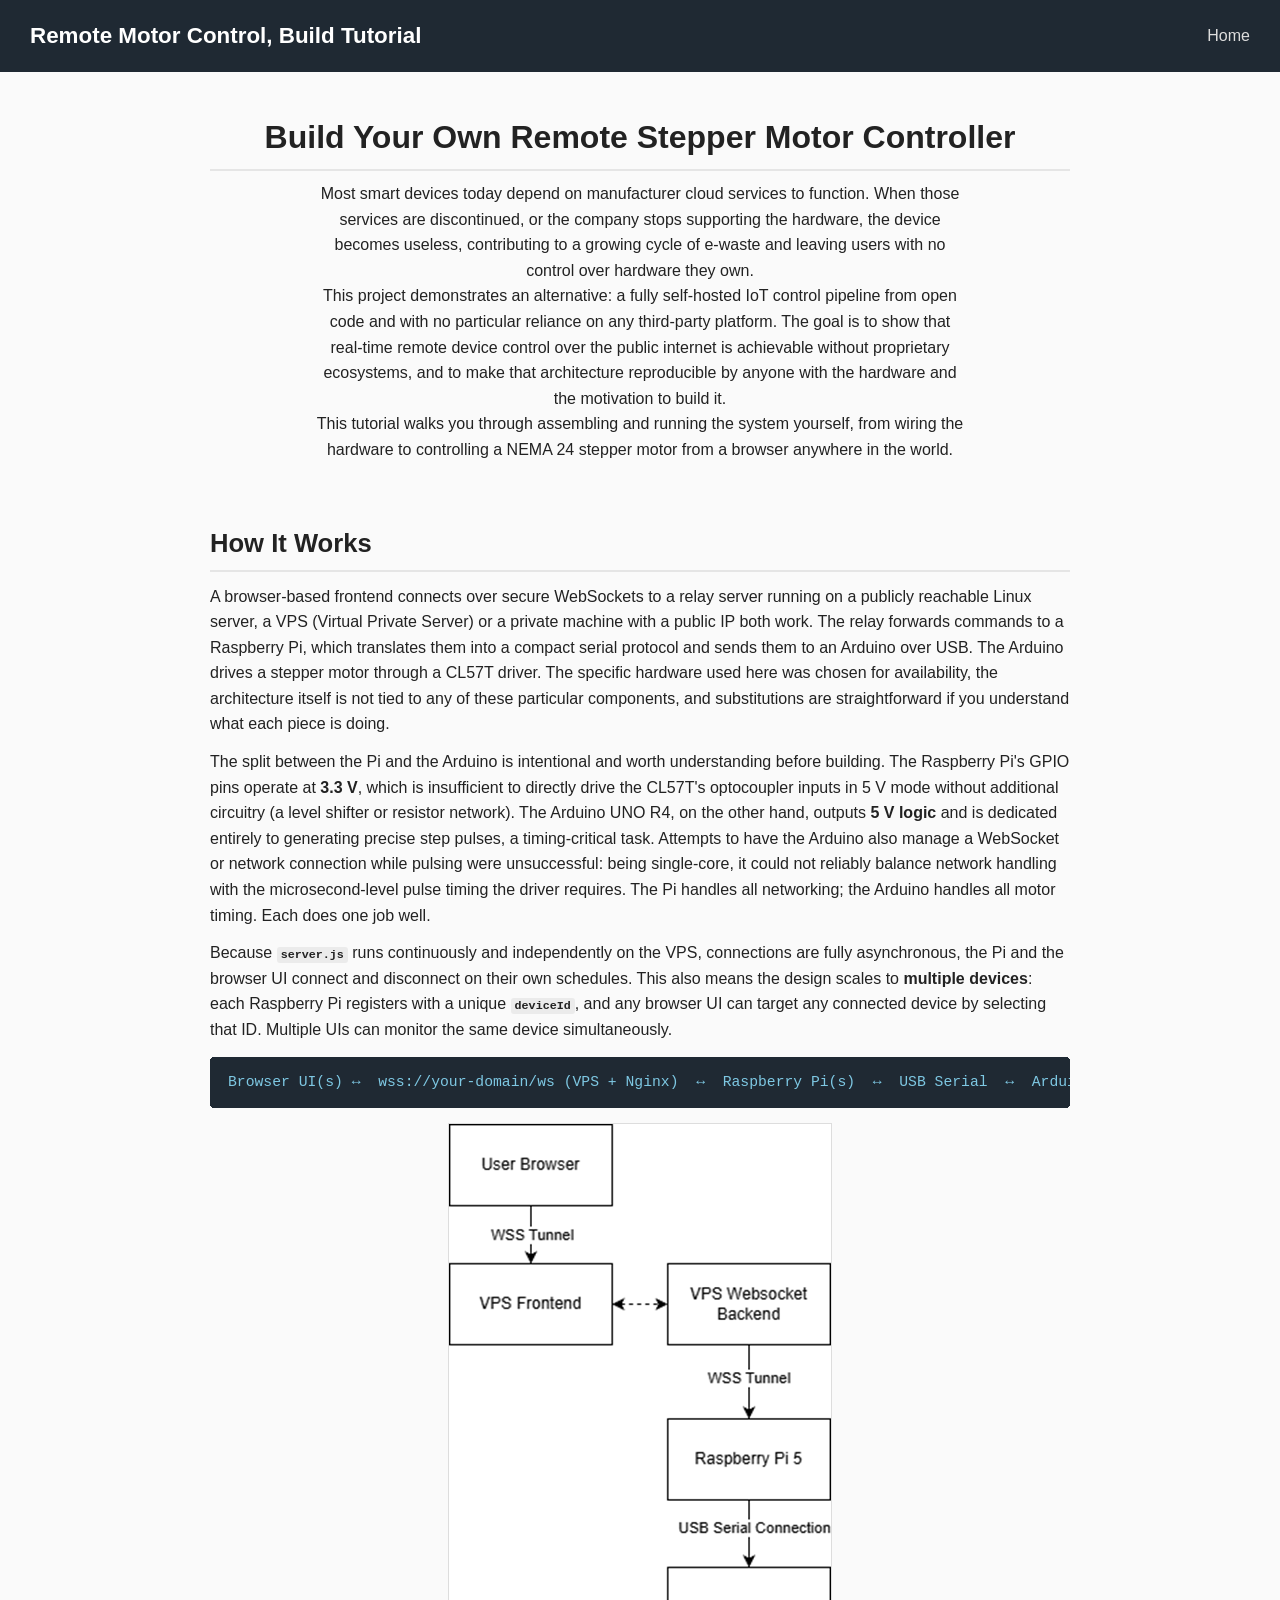
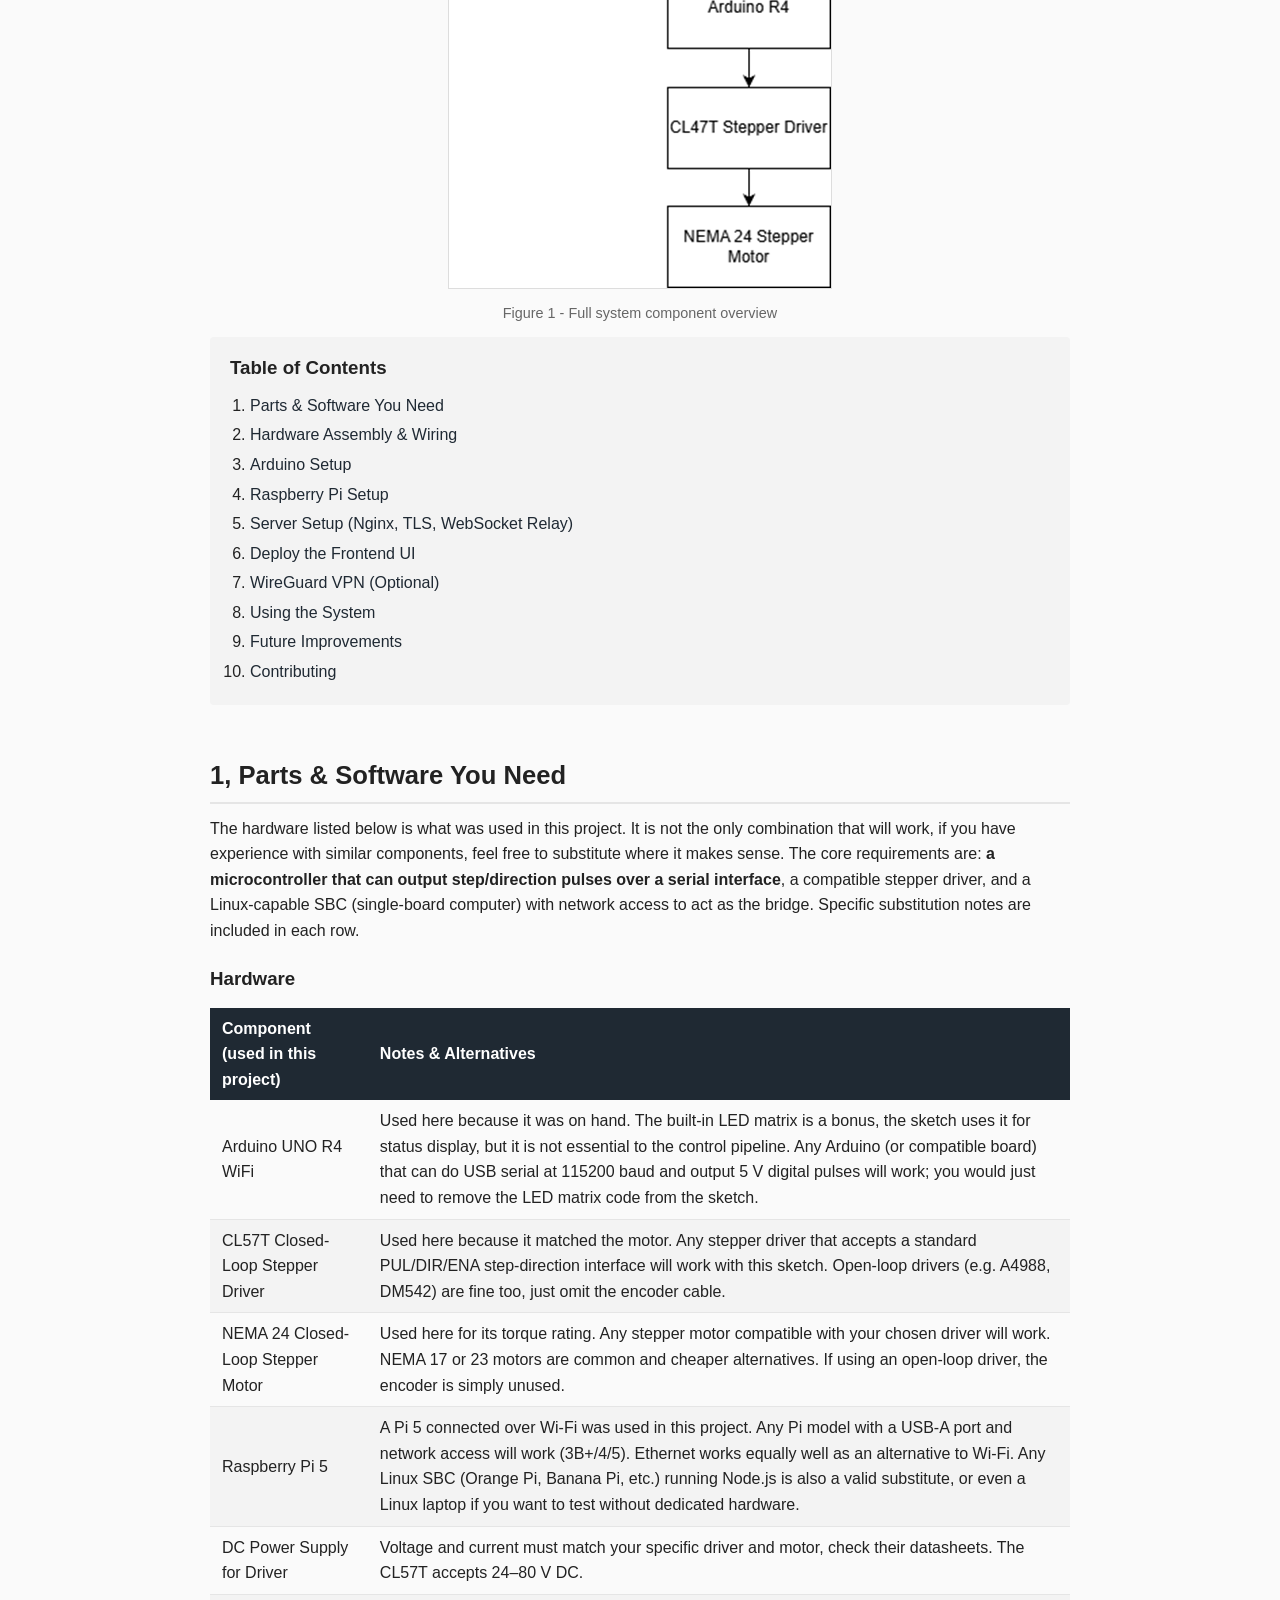
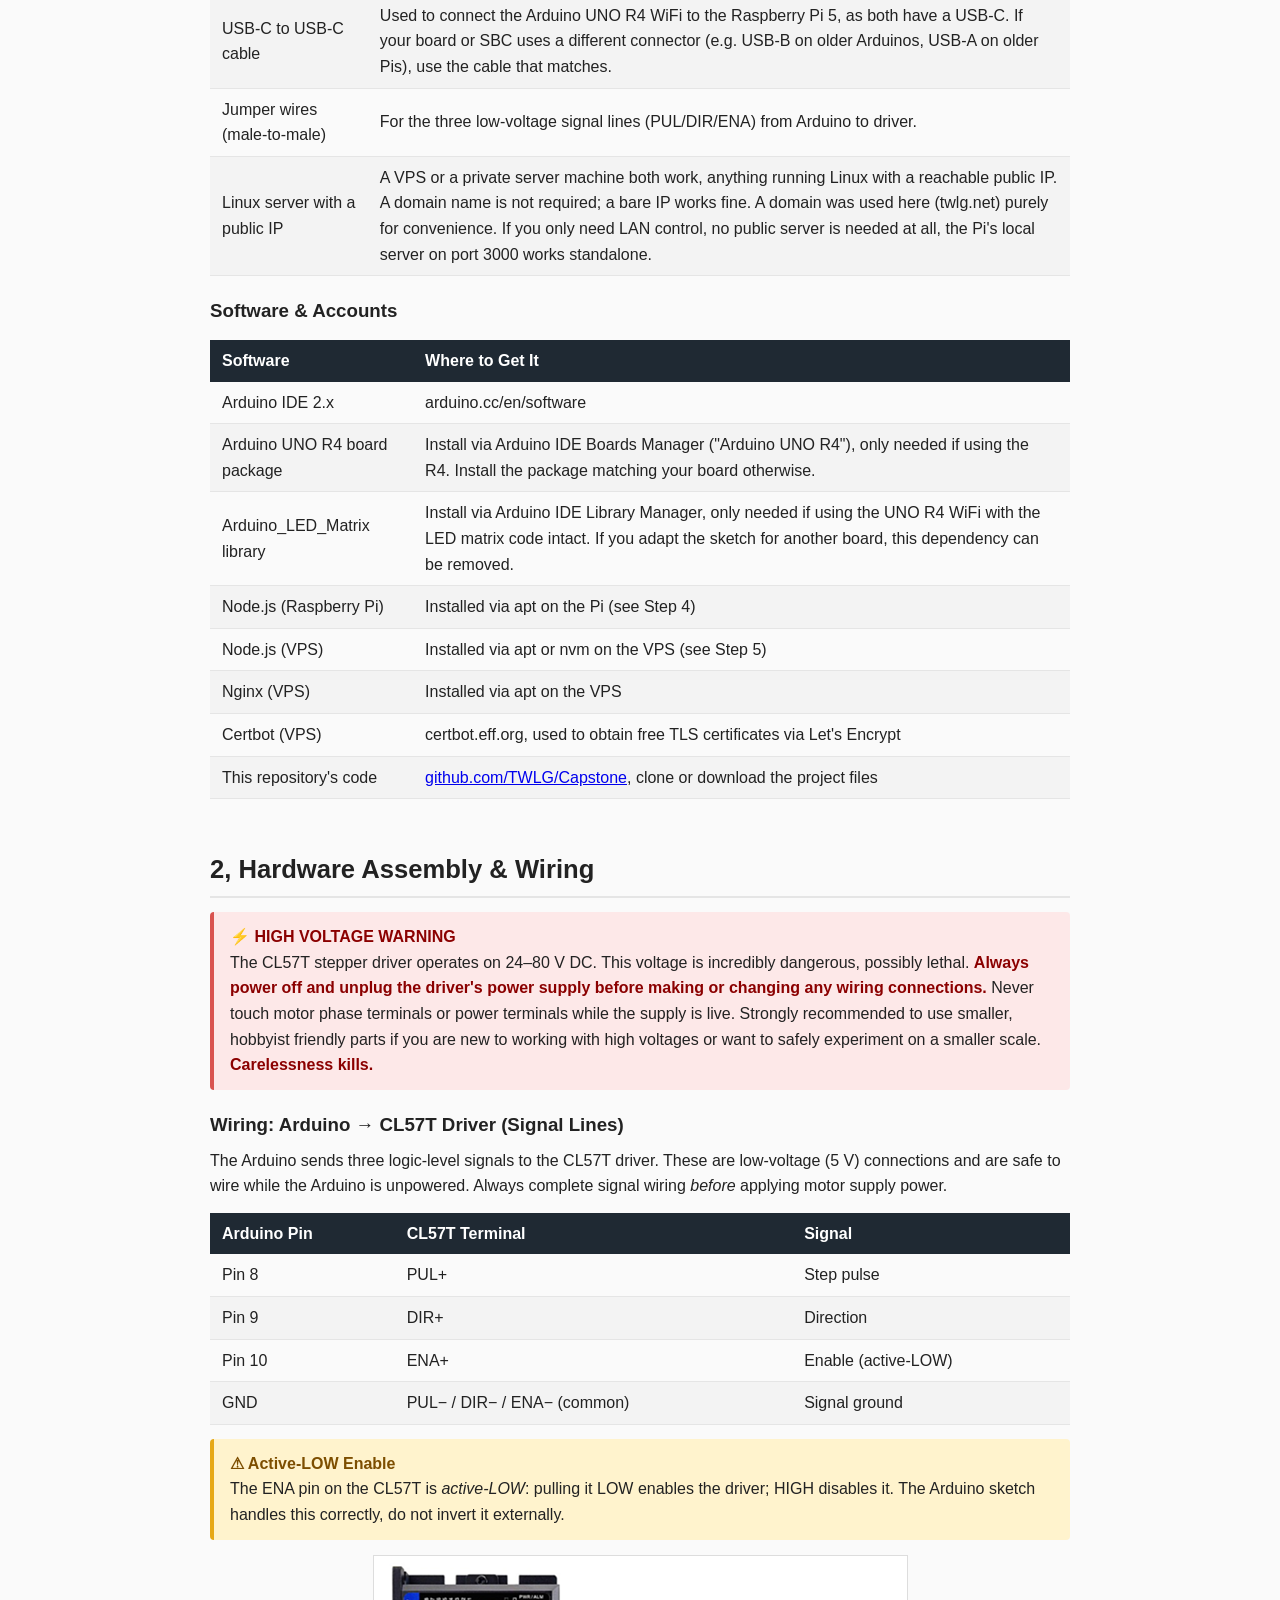
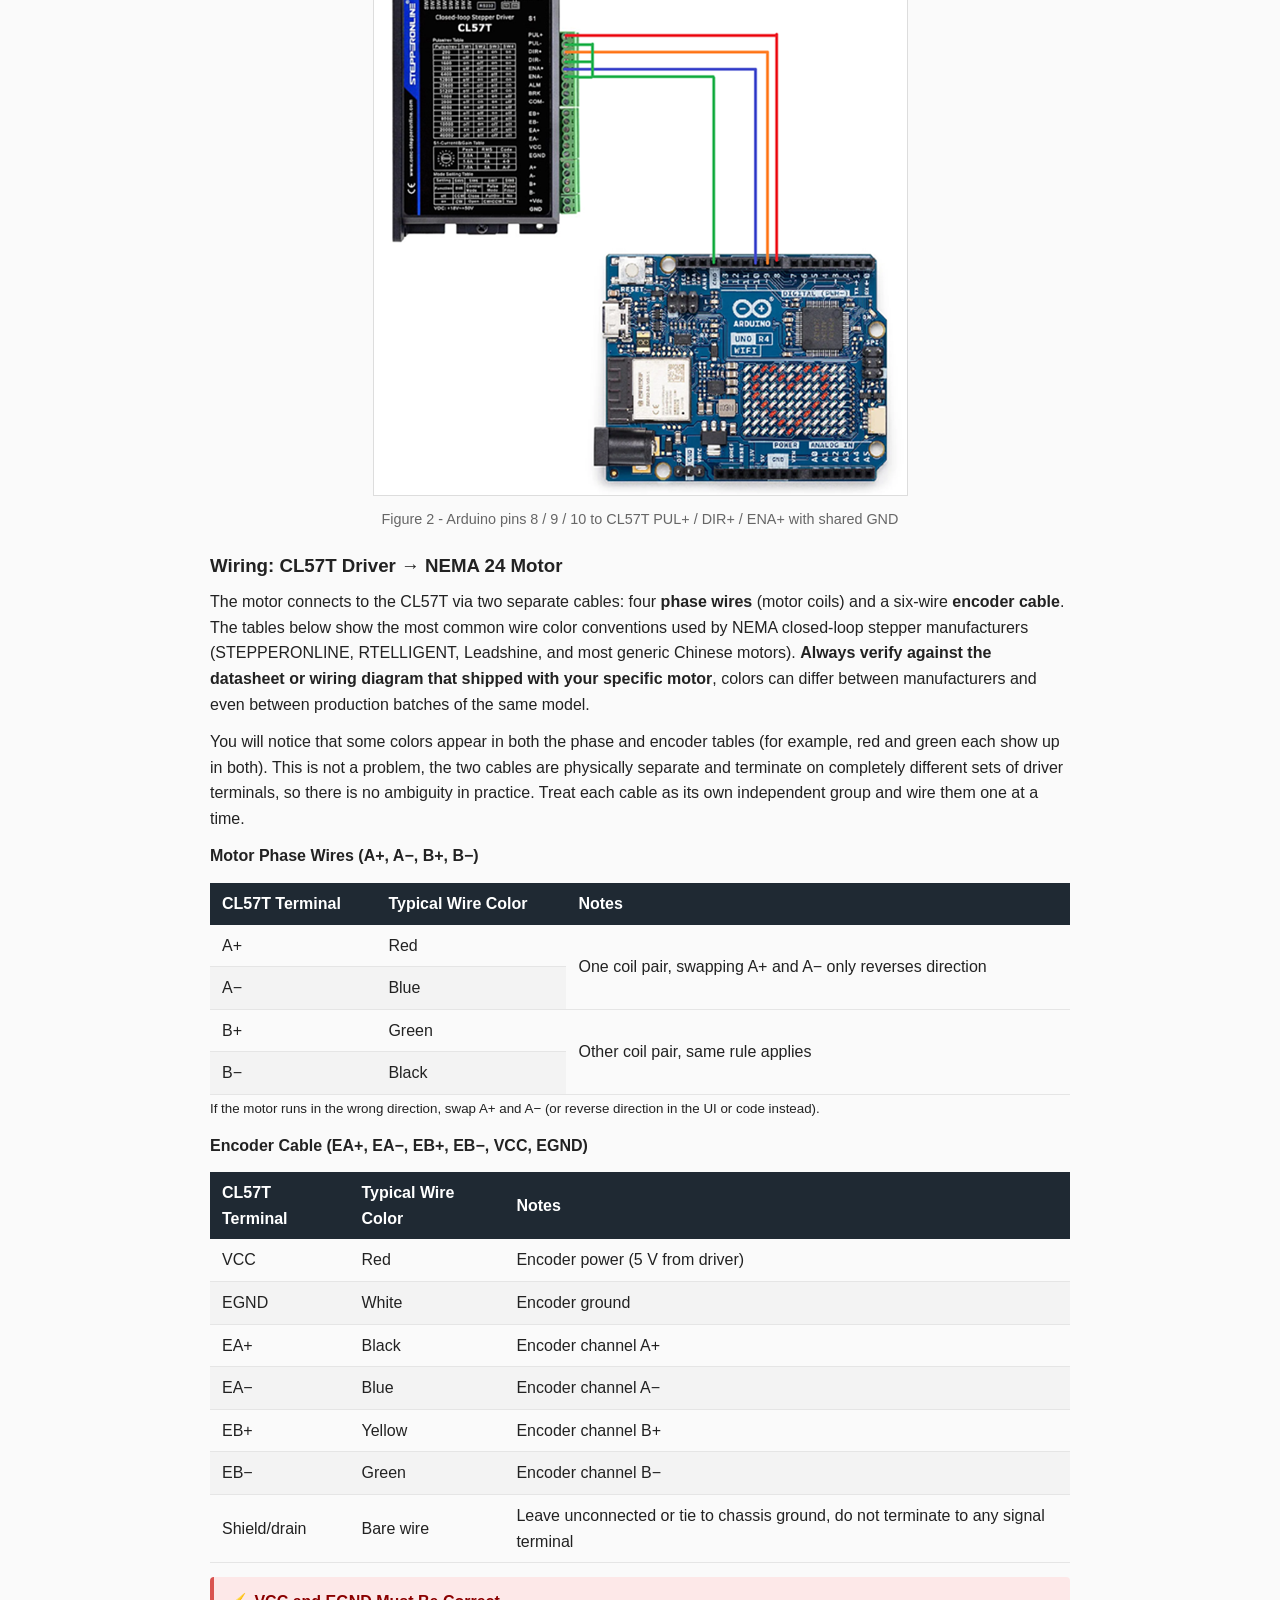
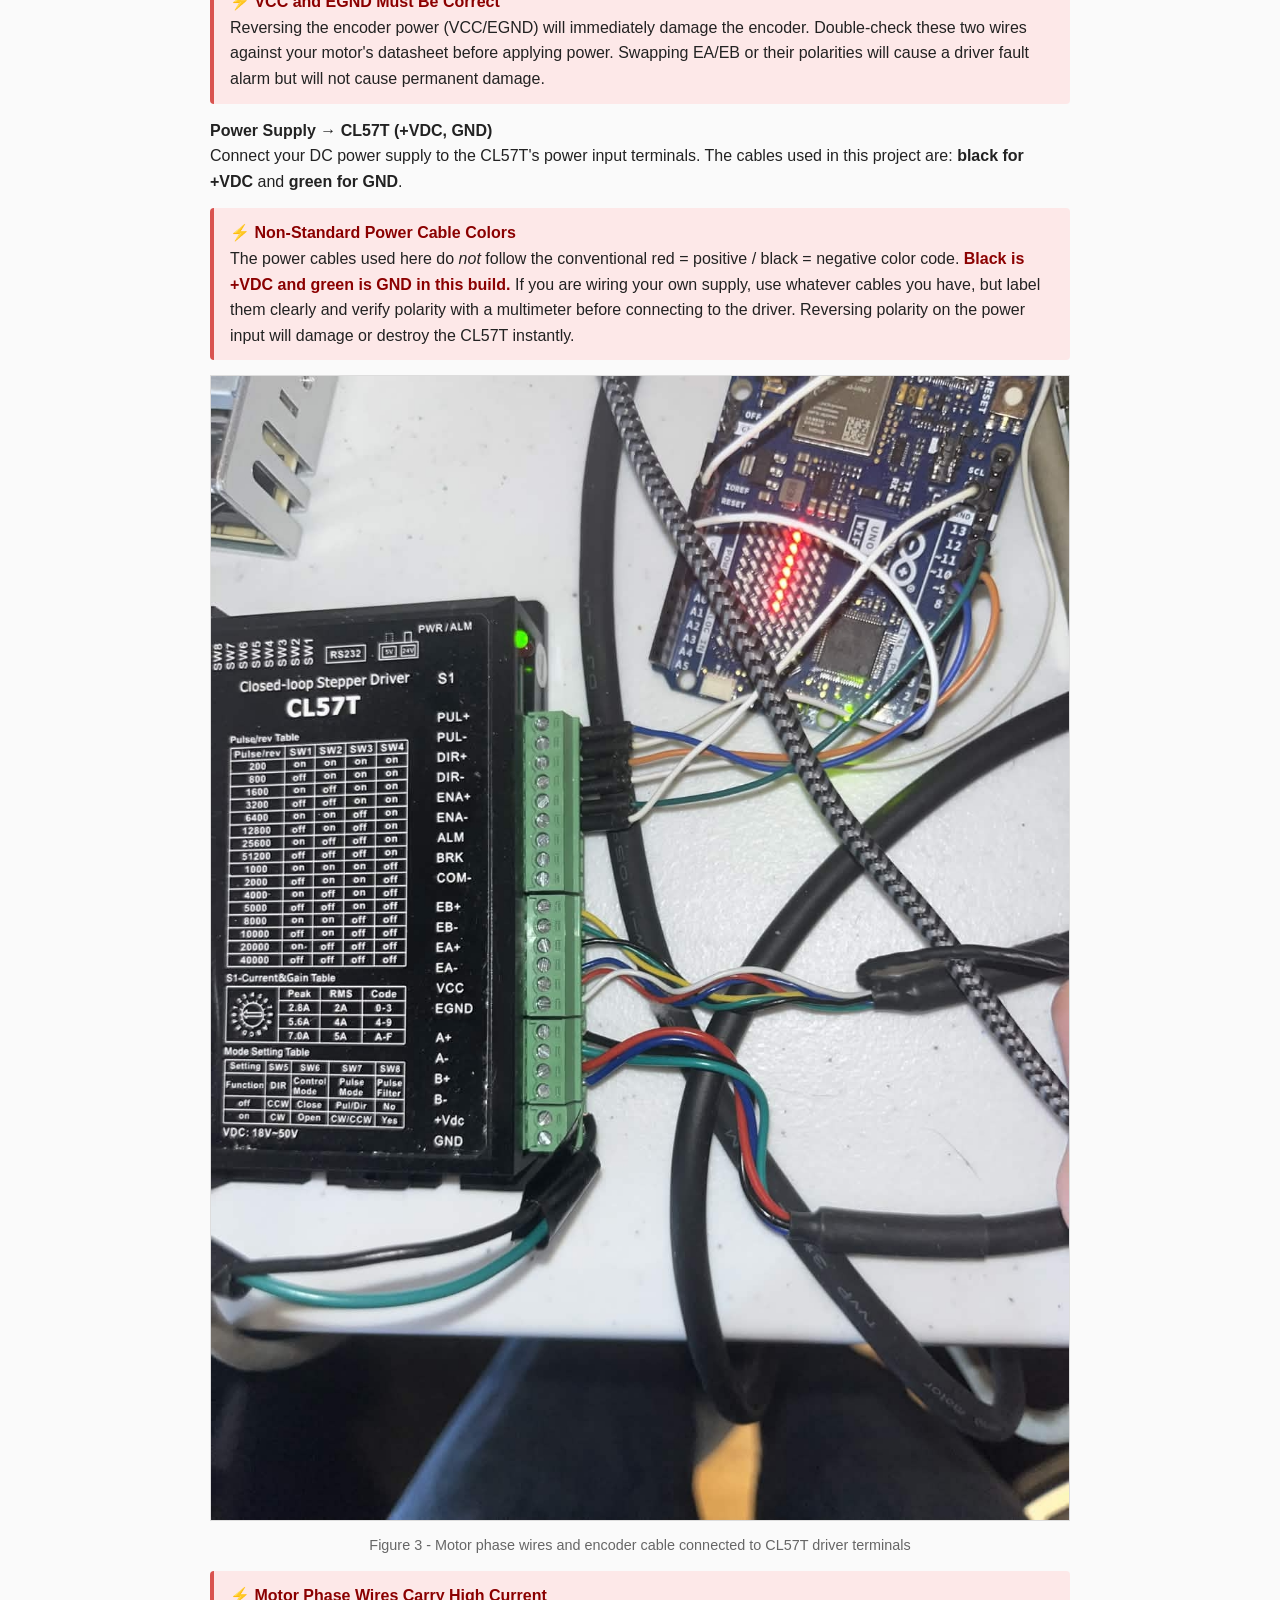
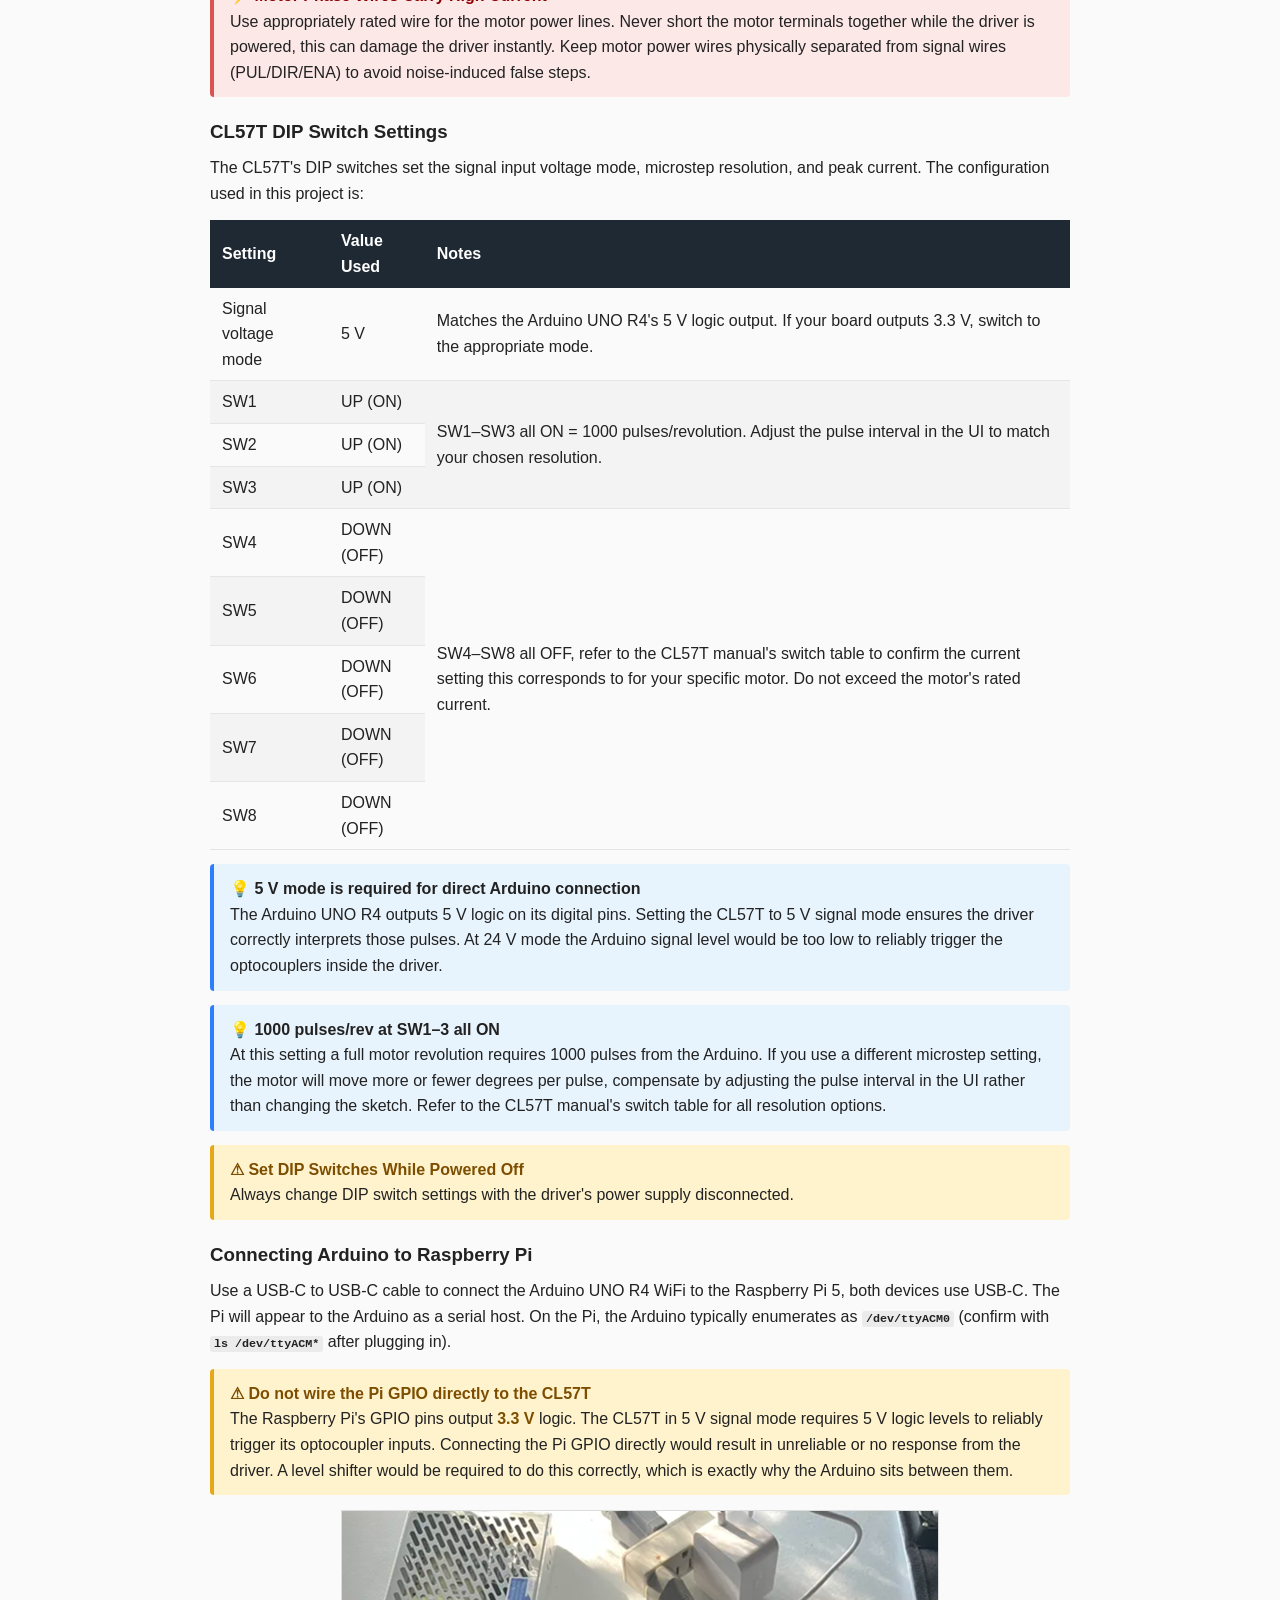
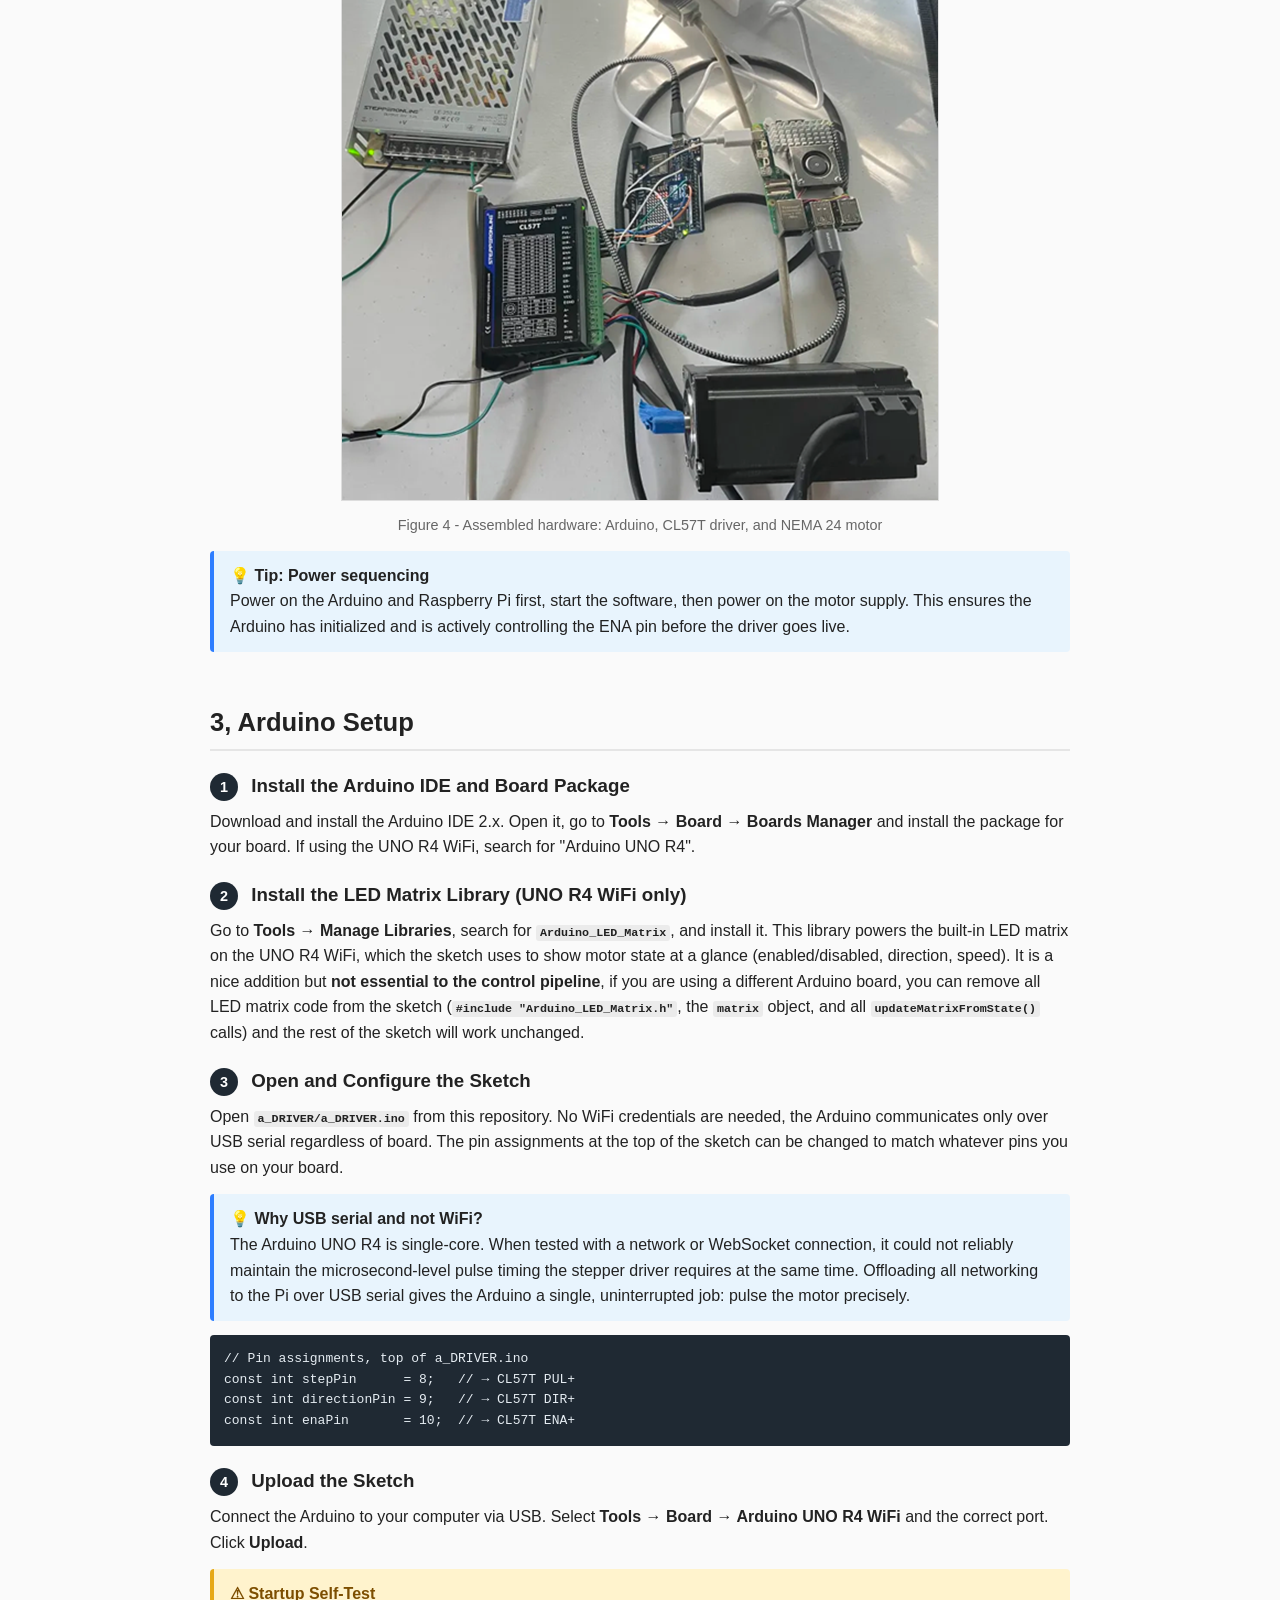
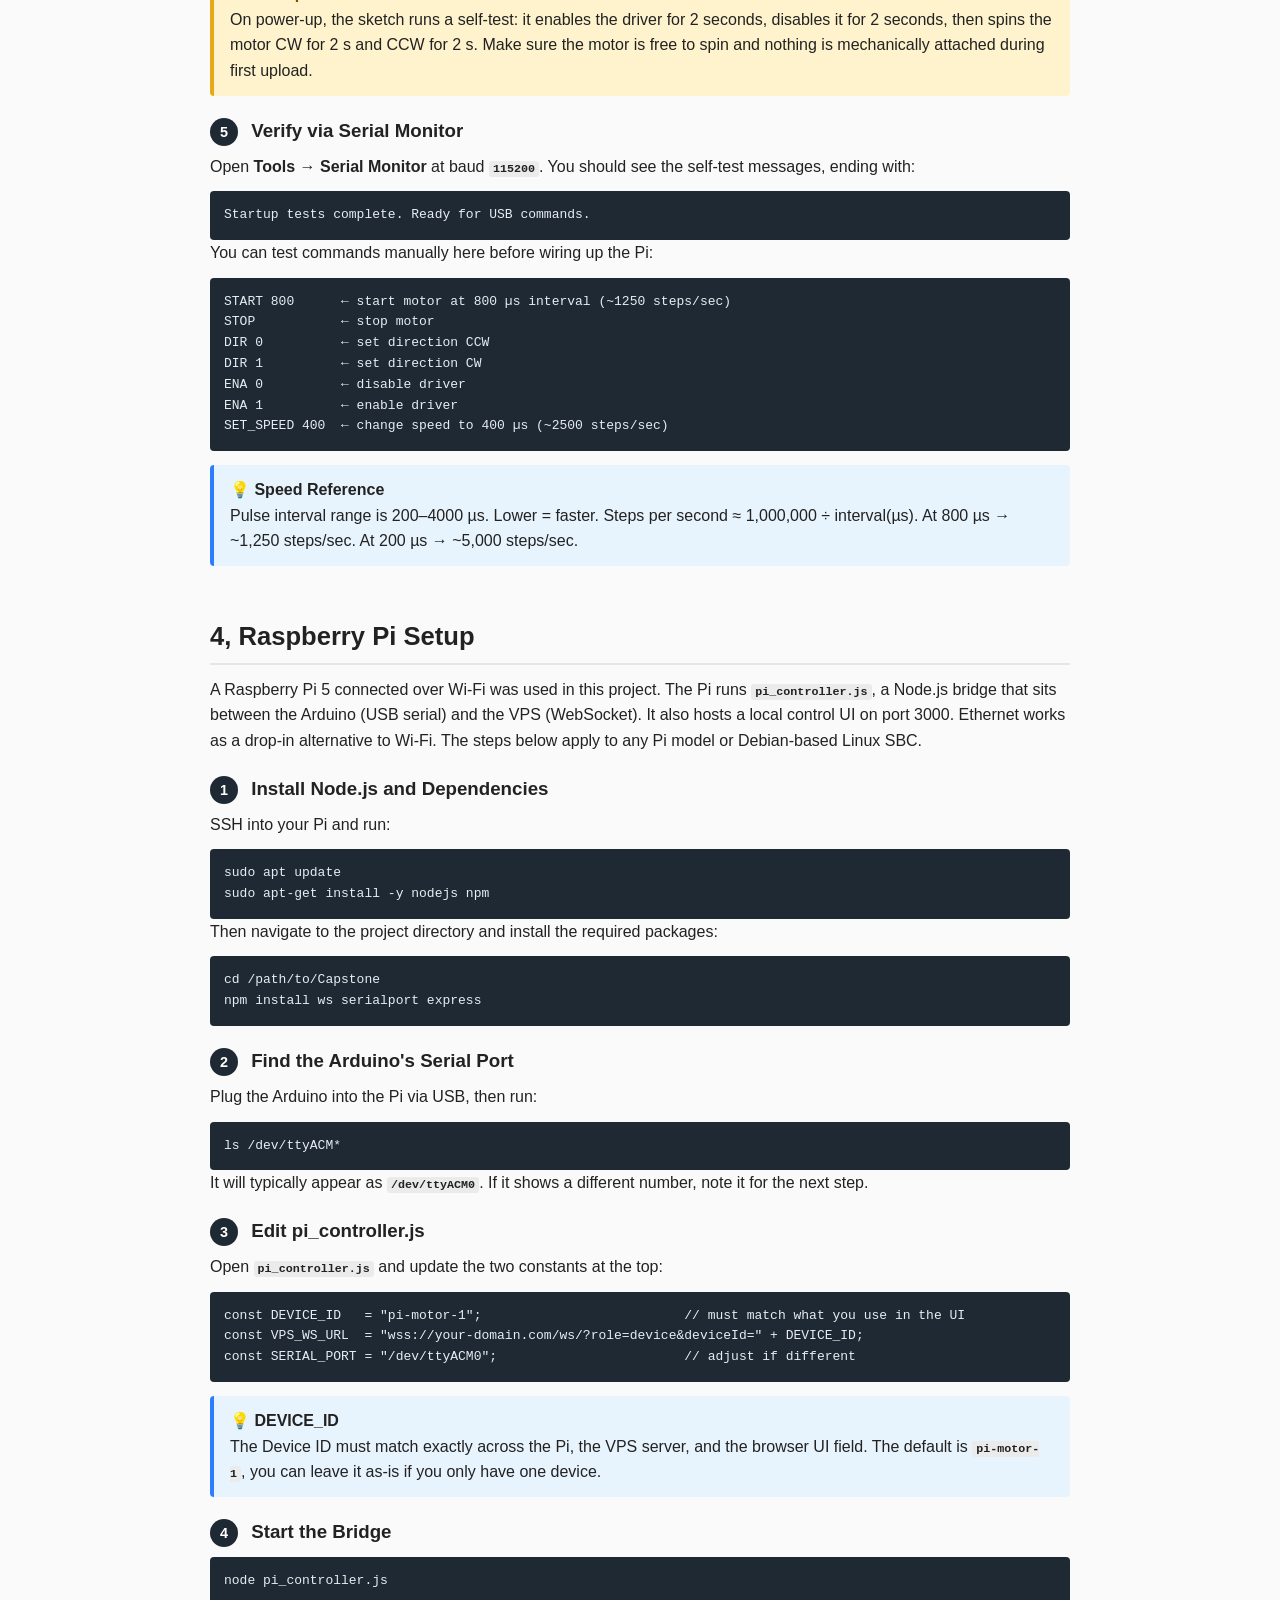
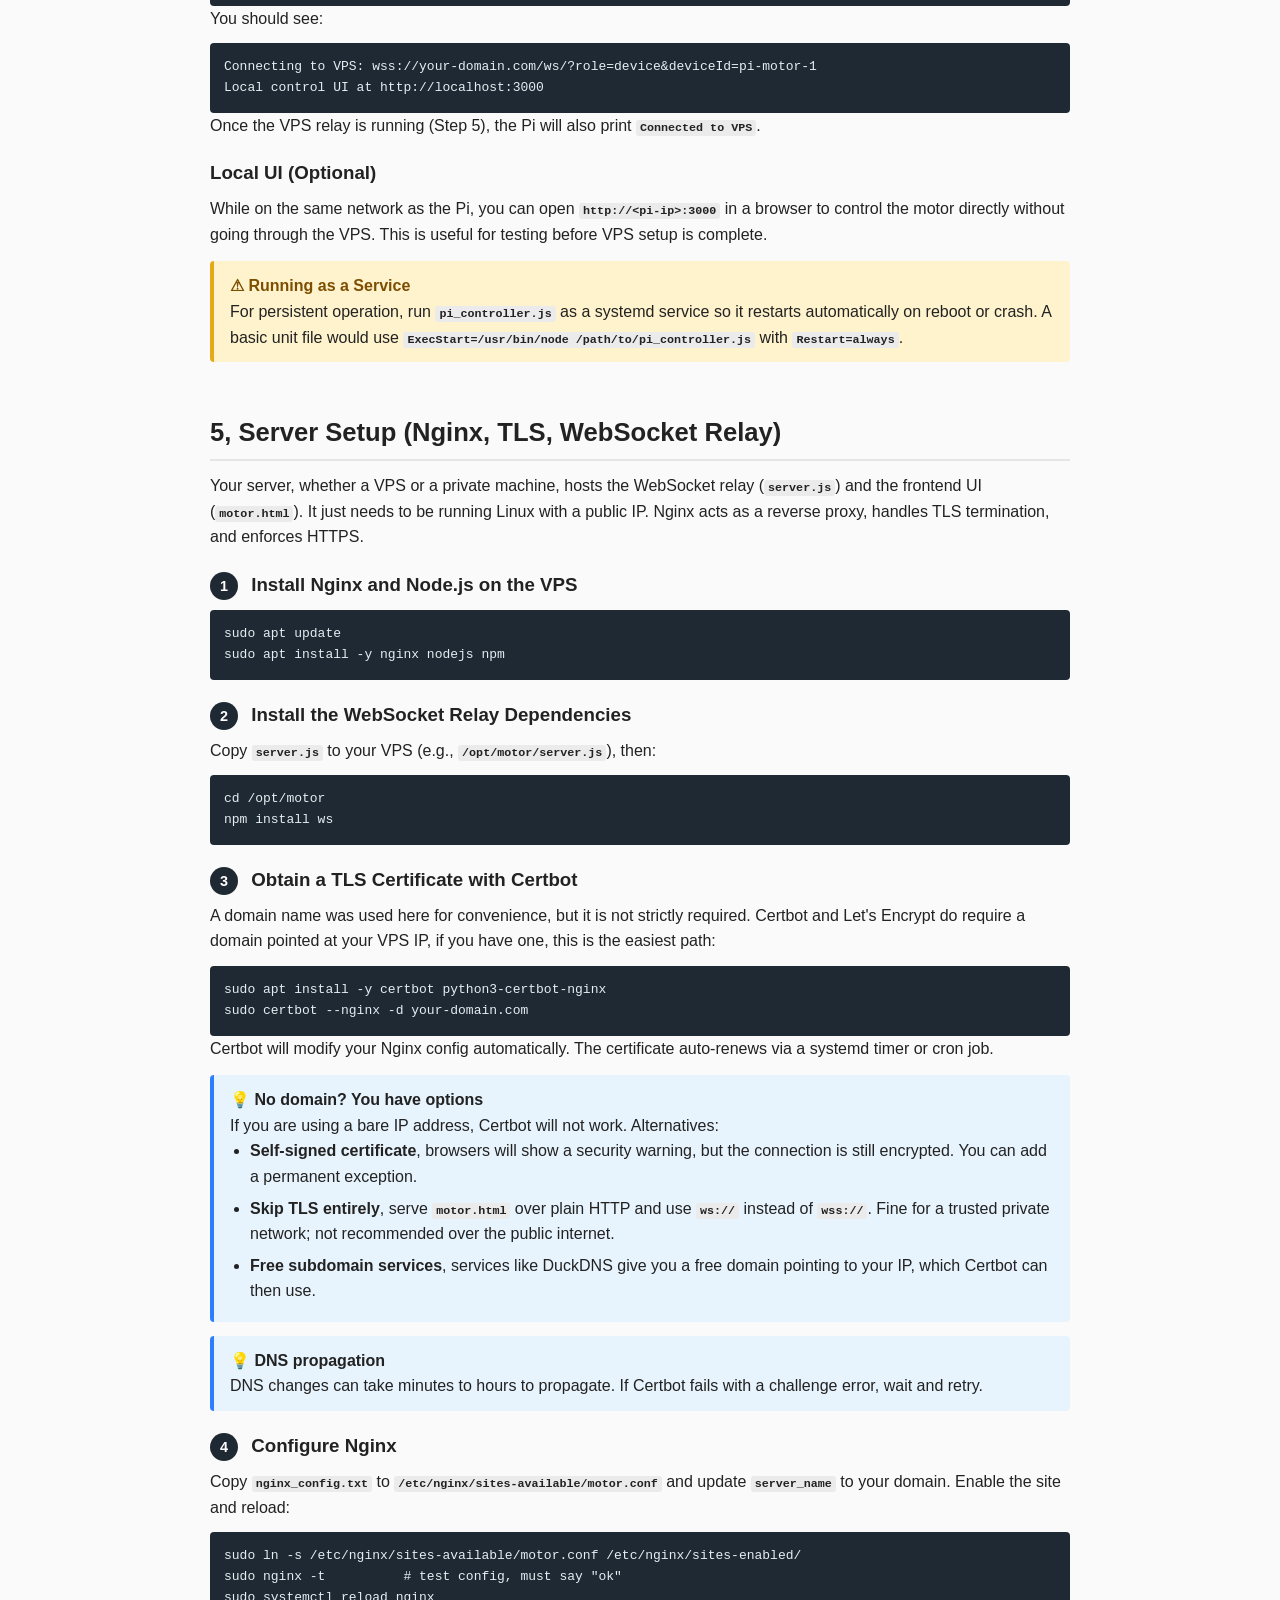
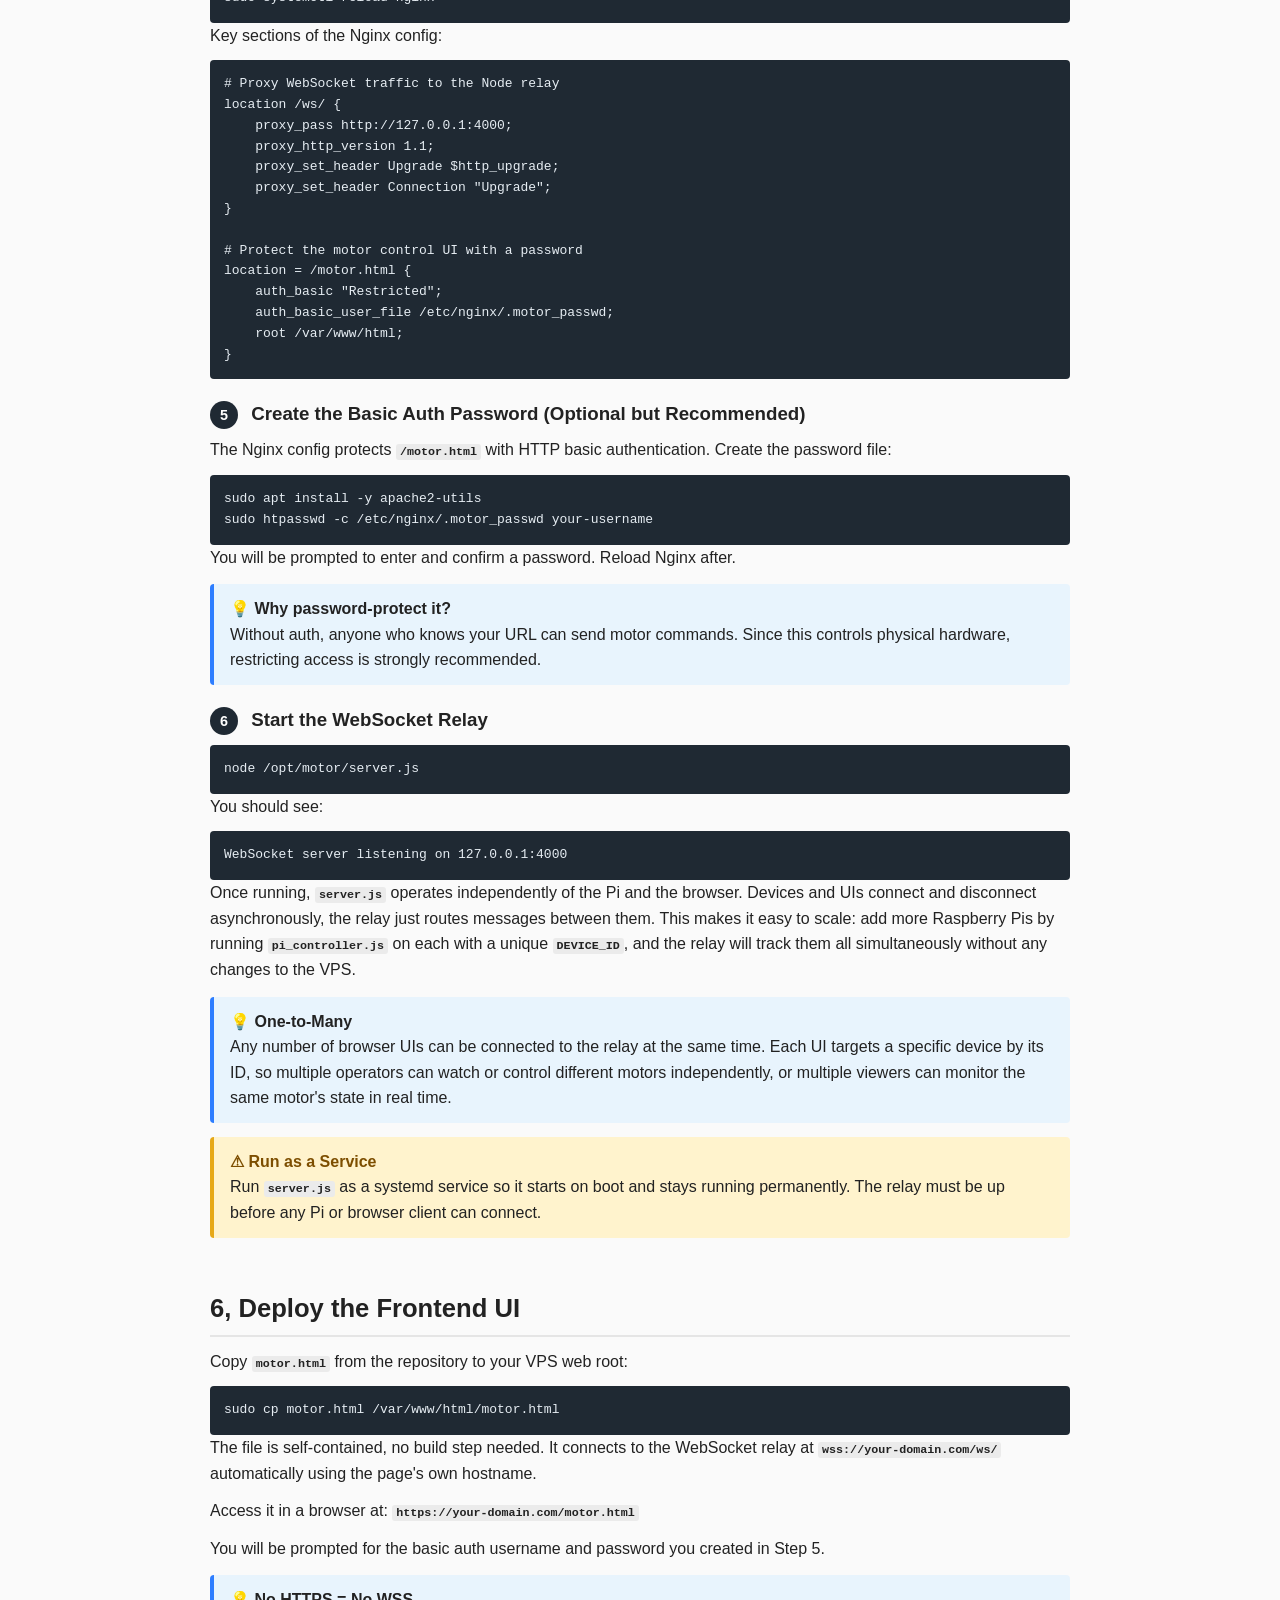
==== commit cc1c5c69: "Update index.html" ====
--- a/docs/index.html
+++ b/docs/index.html
@@ -181,9 +181,11 @@
       <li><a href="#pi">Raspberry Pi Setup</a></li>
       <li><a href="#vps">Server Setup (Nginx, TLS, WebSocket Relay)</a></li>
       <li><a href="#frontend">Deploy the Frontend UI</a></li>
+      <li><a href="#wireguard">WireGuard VPN (Optional)</a></li>
       <li><a href="#using">Using the System</a></li>
       <li><a href="#future">Future Improvements</a></li>
       <li><a href="#contributing">Contributing</a></li>
+
     </ol>
   </div>
 </section>
@@ -671,9 +673,161 @@
 </section>
 
 
+<!-- WIREGUARD (OPTIONAL) -->
+<section id="wireguard">
+  <h2>7, WireGuard VPN <span style="font-size:0.75em; font-weight:normal; color:#555;">(Optional)</span></h2>
+
+  <p>
+    WireGuard is a modern VPN protocol built into the Linux kernel. It creates an encrypted, authenticated
+    tunnel between machines using public/private key pairs. Configuration is minimal compared to older
+    VPN tools, and it has a strong security track record.
+  </p>
+  <p>
+    In this setup, <strong>three machines</strong> join the VPN: the VPS (server), the Raspberry Pi (device),
+    and your computer (browser). Nginx is then configured to block all access to <code>motor.html</code>
+    and the WebSocket endpoint from any IP outside the VPN subnet. This means the relay, the frontend,
+    and all motor commands are completely unreachable from the public internet. Only a machine holding a
+    valid WireGuard key can reach any part of the system.
+  </p>
+
+  <div class="tip">
+    <strong>&#128161; When is this worth doing?</strong><br>
+    If your Pi is running unattended or the project controls hardware with any real-world consequences,
+    WireGuard is a low-effort way to meaningfully reduce the attack surface. If you are only testing
+    on a local network, it is not necessary.
+  </div>
+
+  <h3><span class="step-number">1</span> Install WireGuard</h3>
+  <p>On the <strong>VPS and Raspberry Pi</strong> (Linux):</p>
+  <pre><code>sudo apt update
+sudo apt install -y wireguard</code></pre>
+  <p>On your <strong>computer</strong>, download and install the official WireGuard client from
+  <code>wireguard.com/install</code>. It is available for Windows, macOS, and Linux.</p>
+
+  <h3><span class="step-number">2</span> Generate Key Pairs</h3>
+  <p>Run this on <strong>each machine separately</strong> (VPS, Pi, and your computer on Linux/macOS;
+  the Windows GUI app has a built-in key generator). Keep the private key on the machine that generated it.</p>
+  <pre><code>wg genkey | tee privatekey | wg pubkey > publickey
+cat privatekey   # keep this secret, stays on this machine
+cat publickey    # share this with the VPS config</code></pre>
+
+  <h3><span class="step-number">3</span> Configure the VPS (Server)</h3>
+  <p>Create <code>/etc/wireguard/wg0.conf</code> on the VPS. It needs a <code>[Peer]</code> block for
+  each client — the Pi and your computer:</p>
+  <pre><code>[Interface]
+Address    = 10.0.0.1/24
+ListenPort = 51820
+PrivateKey = &lt;VPS_PRIVATE_KEY&gt;
+
+[Peer]
+# Raspberry Pi
+PublicKey  = &lt;PI_PUBLIC_KEY&gt;
+AllowedIPs = 10.0.0.2/32
+
+[Peer]
+# Your computer (browser)
+PublicKey  = &lt;COMPUTER_PUBLIC_KEY&gt;
+AllowedIPs = 10.0.0.3/32</code></pre>
+  <p>Add another <code>[Peer]</code> block for every additional computer that needs access.</p>
+
+  <h3><span class="step-number">4</span> Configure the Raspberry Pi</h3>
+  <p>Create <code>/etc/wireguard/wg0.conf</code> on the Pi:</p>
+  <pre><code>[Interface]
+Address    = 10.0.0.2/24
+PrivateKey = &lt;PI_PRIVATE_KEY&gt;
+
+[Peer]
+# VPS
+PublicKey  = &lt;VPS_PUBLIC_KEY&gt;
+Endpoint   = your-domain.com:51820
+AllowedIPs = 10.0.0.1/32
+PersistentKeepalive = 25</code></pre>
+
+  <div class="tip">
+    <strong>&#128161; PersistentKeepalive</strong><br>
+    The Pi is behind a NAT router. <code>PersistentKeepalive = 25</code> sends a keepalive packet every
+    25 seconds to keep the NAT mapping alive so the VPS can reach the Pi reliably.
+  </div>
+
+  <h3><span class="step-number">5</span> Configure Your Computer (Browser Client)</h3>
+  <p>
+    On Windows or macOS, open the WireGuard app, click <strong>Add Tunnel → Create from scratch</strong>,
+    and paste this config (the app generates the key pair for you — copy the public key into the VPS
+    <code>[Peer]</code> block above):
+  </p>
+  <pre><code>[Interface]
+Address    = 10.0.0.3/24
+PrivateKey = &lt;COMPUTER_PRIVATE_KEY&gt;
+
+[Peer]
+# VPS
+PublicKey  = &lt;VPS_PUBLIC_KEY&gt;
+Endpoint   = your-domain.com:51820
+AllowedIPs = 10.0.0.0/24</code></pre>
+
+  <div class="tip">
+    <strong>&#128161; Split tunnel</strong><br>
+    <code>AllowedIPs = 10.0.0.0/24</code> is a split-tunnel configuration: only traffic destined for the
+    10.0.0.x VPN subnet routes through the tunnel. Your regular internet traffic is unaffected.
+  </div>
+
+  <h3><span class="step-number">6</span> Start WireGuard</h3>
+  <p>On the VPS and Pi:</p>
+  <pre><code>sudo systemctl enable --now wg-quick@wg0</code></pre>
+  <p>On your computer, click <strong>Activate</strong> in the WireGuard app.</p>
+  <p>Verify peers are connected on the VPS:</p>
+  <pre><code>sudo wg show</code></pre>
+  <p>From the Pi and from your computer, confirm you can reach the VPS tunnel address:</p>
+  <pre><code>ping 10.0.0.1</code></pre>
+
+  <div class="warning">
+    <strong>&#9888; Open UDP Port 51820</strong><br>
+    WireGuard uses UDP. Make sure your VPS firewall allows inbound UDP on port 51820:
+    <pre><code>sudo ufw allow 51820/udp</code></pre>
+  </div>
+
+  <h3><span class="step-number">7</span> Lock Everything to the VPN</h3>
+  <p>
+    With all three peers connected, restrict Nginx so that <code>motor.html</code> and the WebSocket
+    endpoint only respond to requests from the VPN subnet. Update the relevant locations in your Nginx
+    config (from Step 5):
+  </p>
+  <pre><code>location /ws/ {
+    allow 10.0.0.0/24;
+    deny all;
+    proxy_pass http://127.0.0.1:4000;
+    proxy_http_version 1.1;
+    proxy_set_header Upgrade $http_upgrade;
+    proxy_set_header Connection "Upgrade";
+}
+
+location = /motor.html {
+    allow 10.0.0.0/24;
+    deny all;
+    root /var/www/html;
+}</code></pre>
+  <p>Reload Nginx to apply:</p>
+  <pre><code>sudo nginx -t &amp;&amp; sudo systemctl reload nginx</code></pre>
+  <p>
+    After this, navigating to <code>https://your-domain.com/motor.html</code> from a machine that is
+    not on the VPN will return a 403. The page and the WebSocket relay are only reachable with the
+    tunnel active. You can remove the basic auth password set in Step 5 if you prefer, since VPN
+    membership now controls access entirely.
+  </p>
+  <p>
+    Optionally, also bind <code>server.js</code> to the WireGuard interface so the relay itself is
+    not even reachable on localhost without the VPN:
+  </p>
+  <pre><code>// server.js — bind to the WireGuard interface
+server.listen(4000, '127.0.0.1');   // leave as-is, Nginx handles the VPN restriction
+// — or, to bind directly to the tunnel address:
+server.listen(4000, '10.0.0.1');    // then update the proxy_pass above to match</code></pre>
+</section>
+
+
 <!-- USING THE SYSTEM -->
 <section id="using">
-  <h2>7, Using the System</h2>
+  <h2>8, Using the System</h2>
 
   <h3>Startup Order</h3>
   <ol>
@@ -741,7 +895,7 @@
 
 <!-- FUTURE WORK -->
 <section id="future">
-  <h2>Future Improvements</h2>
+  <h2>9, Future Improvements</h2>
   <p>
     The current system is a working proof of concept. If the project grows, here are natural areas to build on:
   </p>
